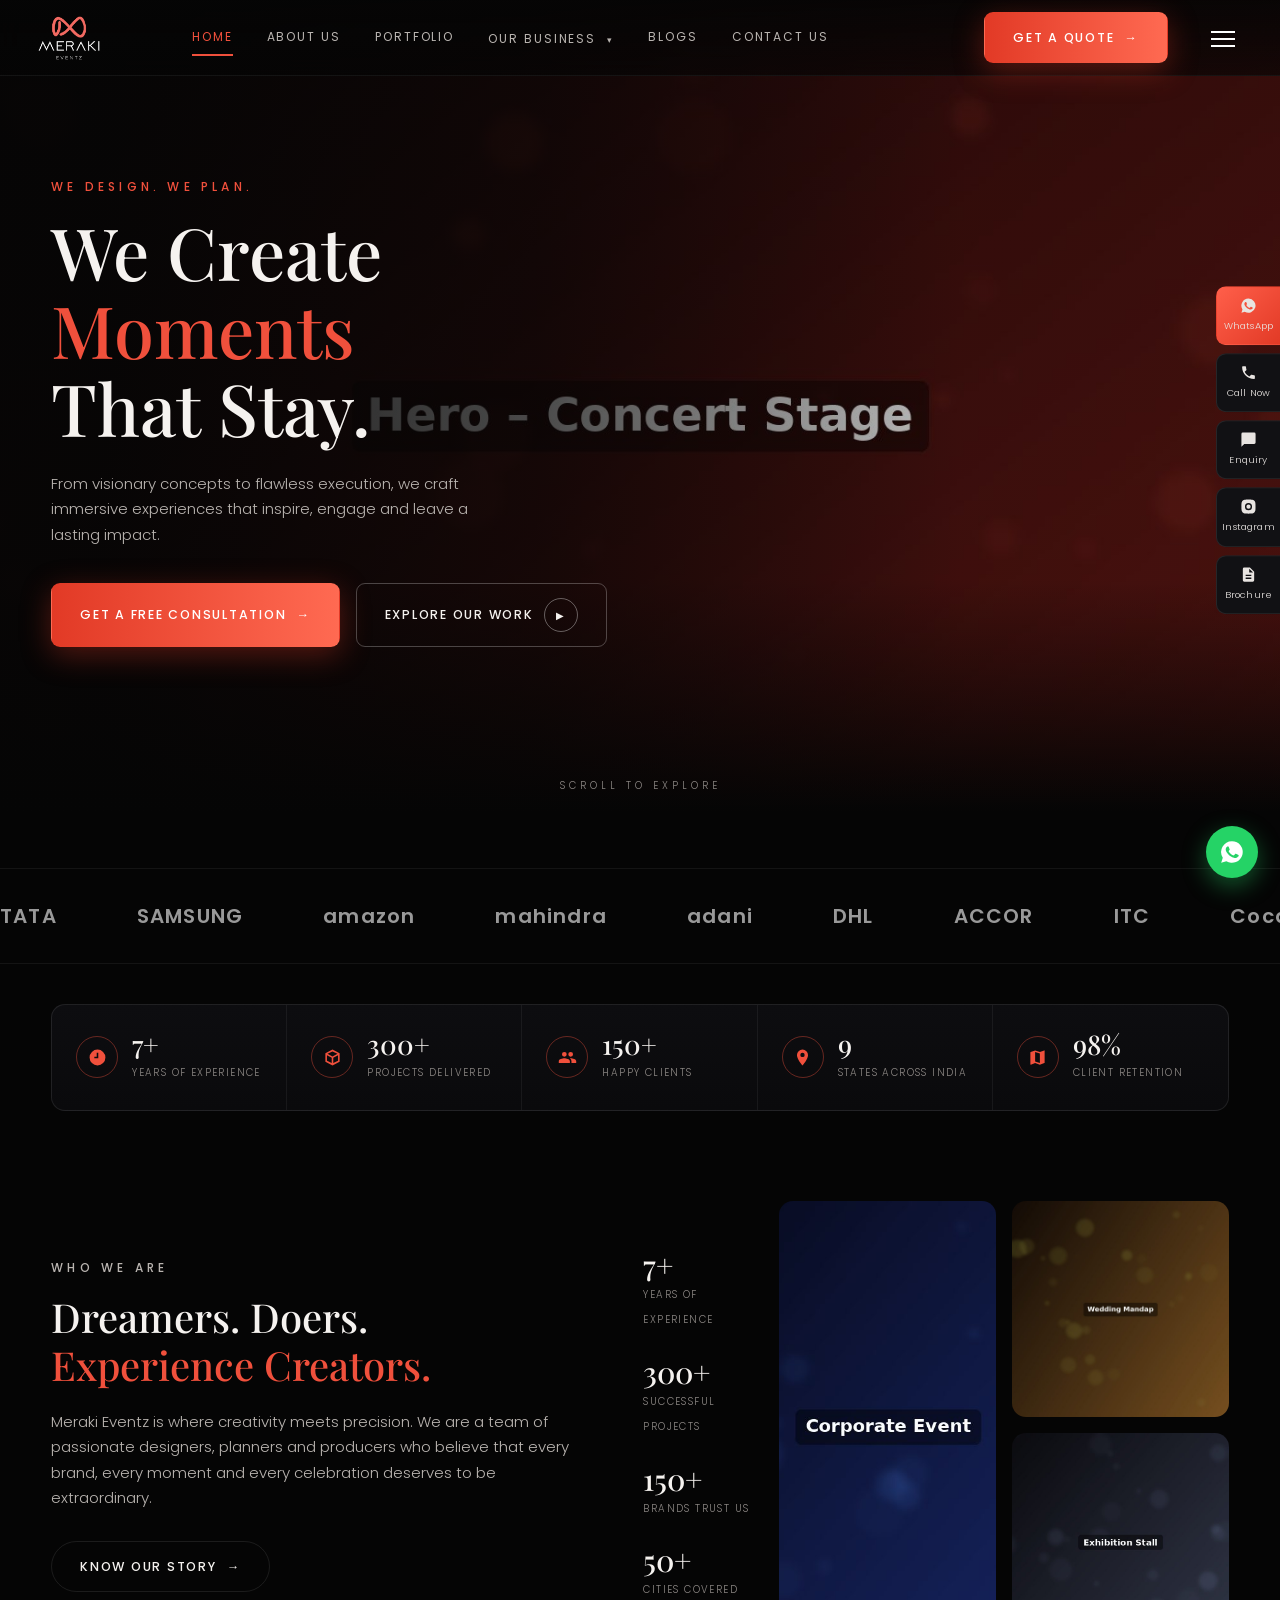
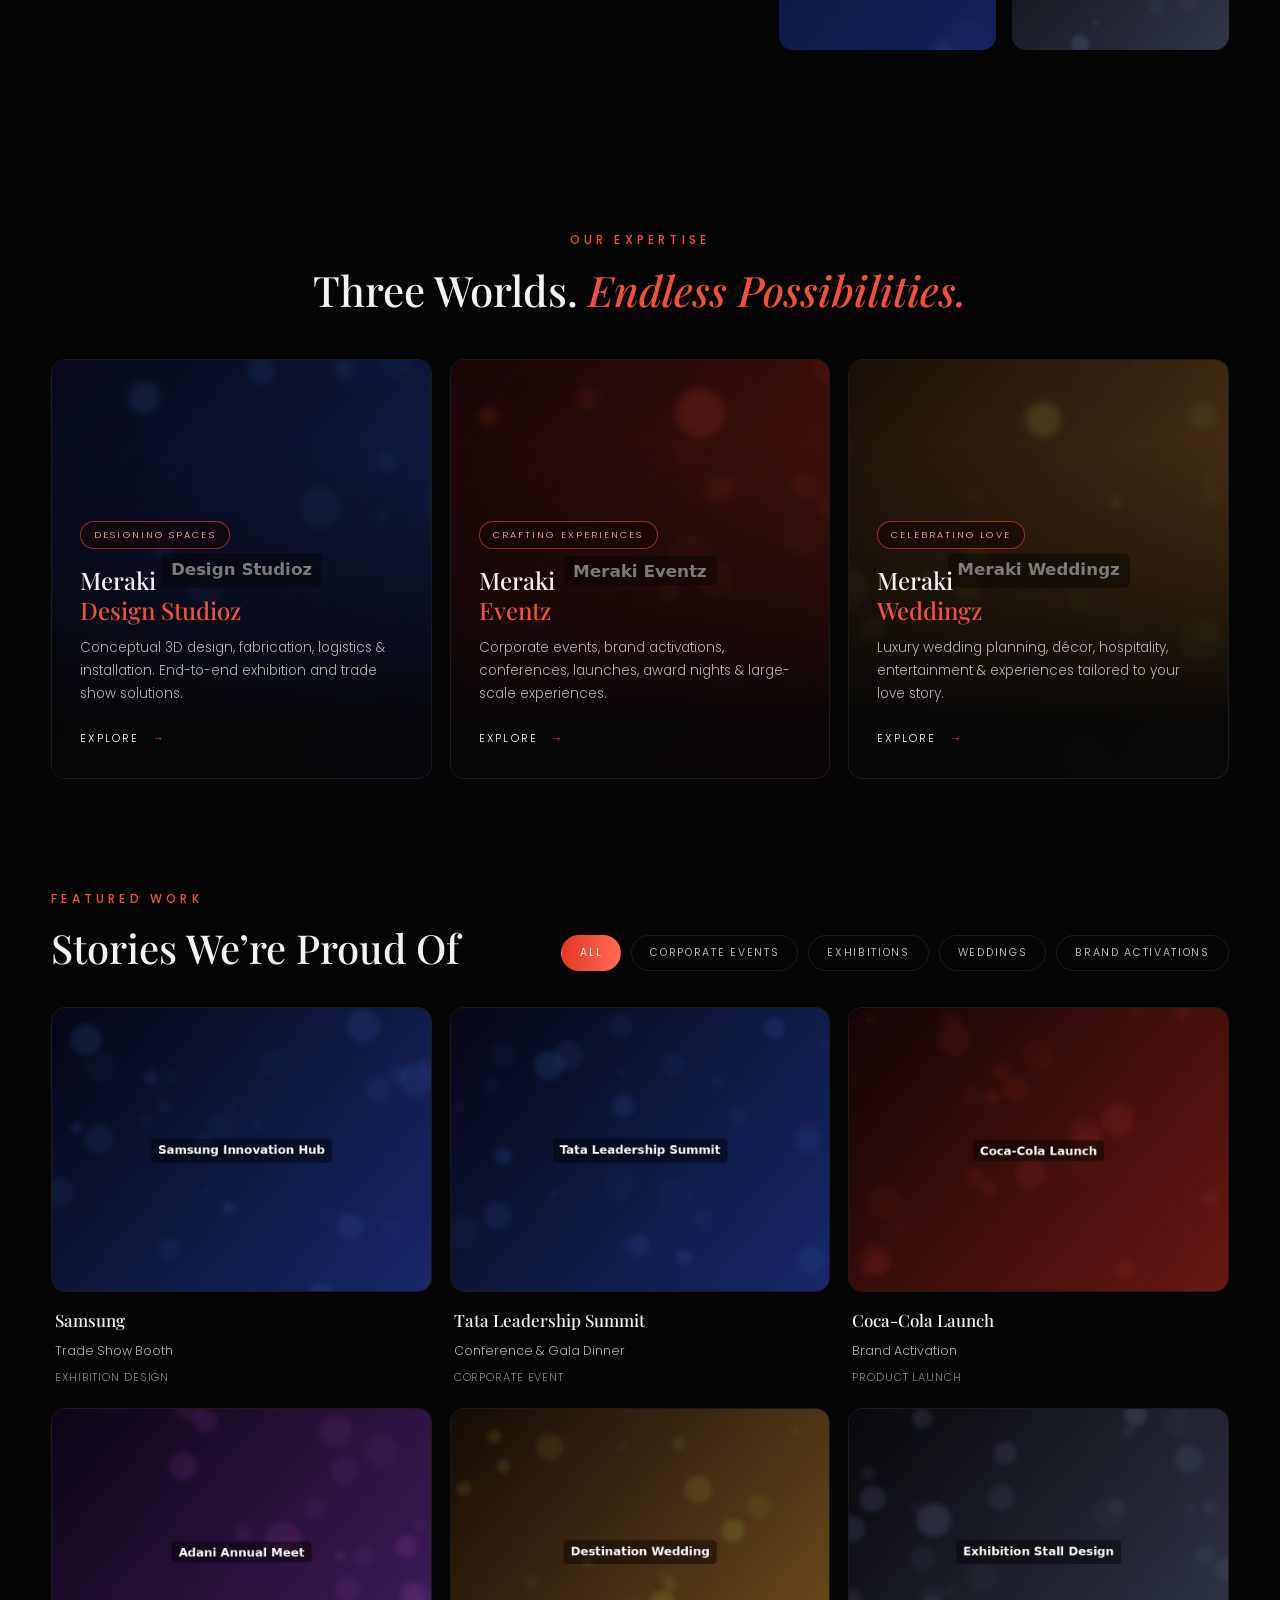
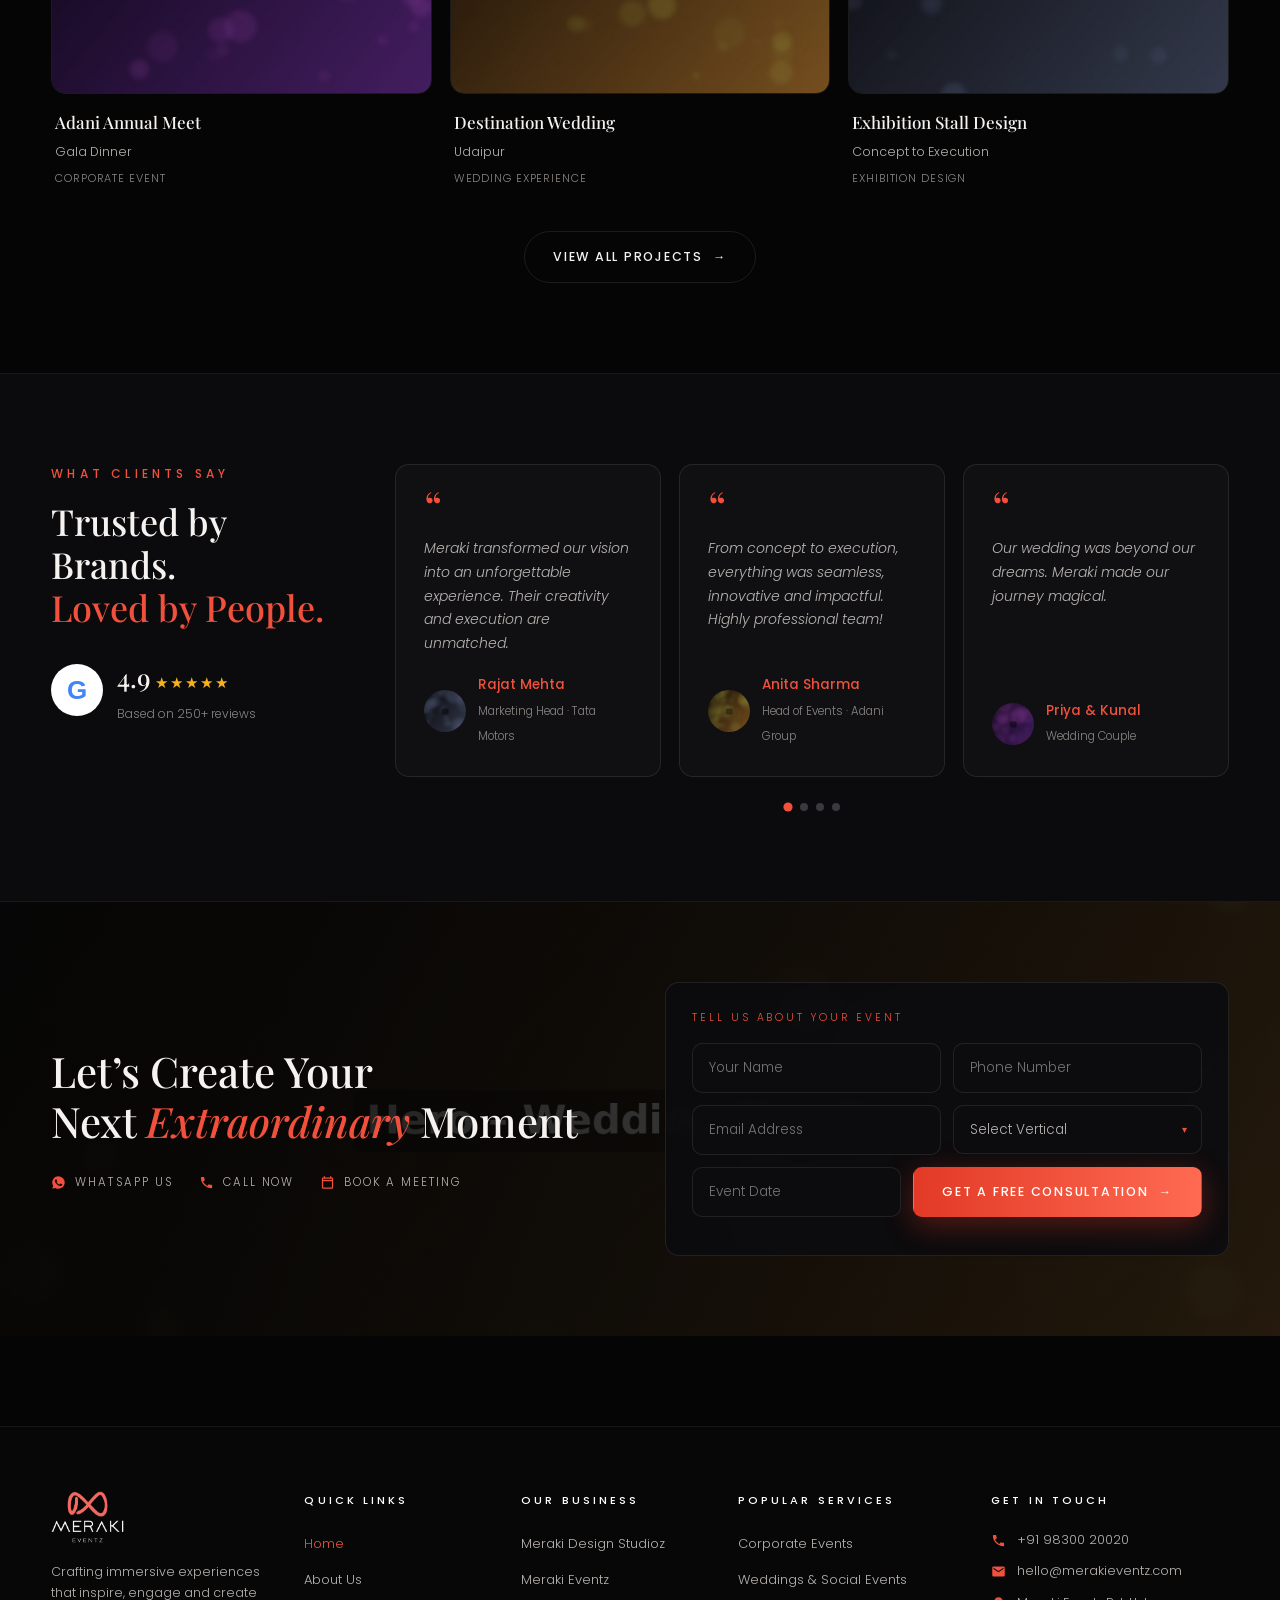
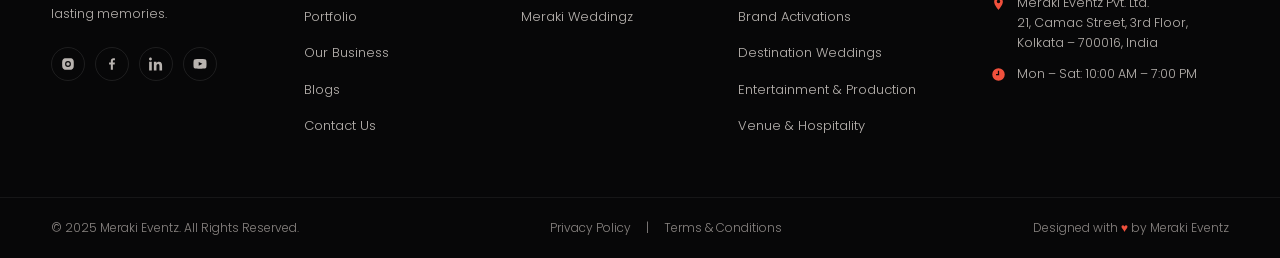
==== index.html @ 94272b89 "first commit" ====
<!DOCTYPE html>
<html lang="en">
<head>
<meta charset="UTF-8">
<meta name="viewport" content="width=device-width, initial-scale=1.0">
<title>Meraki Eventz — We Create Moments That Stay</title>
<meta name="description" content="Meraki Eventz crafts immersive corporate events, exhibitions and luxury weddings across India.">
<link rel="icon" type="image/png" href="assets/logos/meraki-icon.png">
<link rel="preconnect" href="https://fonts.googleapis.com">
<link rel="preconnect" href="https://fonts.gstatic.com" crossorigin>
<link rel="stylesheet" href="css/styles.css">
</head>
<body>
<header class="site-header">
  <div class="nav-inner">
    <a class="brand" href="index.html"><img src="assets/logos/meraki-eventz-dark.png" alt="Meraki Eventz"></a>
    <nav class="nav-links"><a href="index.html" class="active">Home</a><a href="about.html">About Us</a><a href="portfolio.html">Portfolio</a><div class="has-drop">
        <a href="#" class="drop-toggle">Our Business <span class="chev">&#9662;</span></a>
        <div class="dropdown"><a href="meraki-design-studioz.html">Meraki Design Studioz</a><a href="meraki-eventz.html">Meraki Eventz</a><a href="meraki-weddingz.html">Meraki Weddingz</a></div>
      </div><a href="blogs.html">Blogs</a><a href="contact.html">Contact Us</a></nav>
    <a href="#" class="btn btn-primary nav-cta" data-open-quote>Get A Quote <span class="arr">&rarr;</span></a>
    <button class="hamburger" aria-label="Menu"><span></span><span></span><span></span></button>
  </div>
</header>
<aside class="side-rail">
  <a class="wa" href="https://wa.me/919830020020" target="_blank" rel="noopener"><svg viewBox="0 0 24 24"><path d="M12 2A10 10 0 0 0 3.5 17.3L2 22l4.8-1.4A10 10 0 1 0 12 2zm5.5 14.2c-.2.7-1.3 1.3-1.9 1.3-.5.1-1.1.1-1.8-.1a16 16 0 0 1-1.6-.6c-2.9-1.2-4.7-4.1-4.9-4.3-.1-.2-1.1-1.5-1.1-2.9s.7-2 1-2.3c.2-.3.5-.3.7-.3h.5c.2 0 .4-.1.6.4l.8 2c.1.1.1.3 0 .5l-.3.5-.4.5c-.1.1-.3.3-.1.6.2.3.8 1.3 1.7 2.1 1.2 1.1 2.2 1.4 2.5 1.5.3.2.5.1.7-.1l1-1.2c.2-.3.4-.2.7-.1l2 .9c.3.2.5.2.5.4.1 0 .1.6-.1 1.2z"/></svg>WhatsApp</a>
  <a href="tel:+919830020020"><svg viewBox="0 0 24 24"><path d="M6.6 10.8c1.4 2.8 3.8 5.1 6.6 6.6l2.2-2.2c.3-.3.7-.4 1-.2 1.1.4 2.3.6 3.6.6.6 0 1 .4 1 1V20c0 .6-.4 1-1 1C10.6 21 3 13.4 3 4c0-.6.4-1 1-1h3.5c.6 0 1 .4 1 1 0 1.2.2 2.4.6 3.6.1.3 0 .7-.2 1l-2.3 2.2z"/></svg>Call Now</a>
  <a href="#" data-open-quote><svg viewBox="0 0 24 24"><path d="M20 2H4a2 2 0 0 0-2 2v18l4-4h14a2 2 0 0 0 2-2V4a2 2 0 0 0-2-2z"/></svg>Enquiry</a>
  <a href="https://instagram.com" target="_blank" rel="noopener"><svg viewBox="0 0 24 24"><path d="M12 2c2.7 0 3 0 4.1.1 1.1 0 1.8.2 2.4.5.7.2 1.2.6 1.7 1.1.5.5.9 1 1.1 1.7.3.6.5 1.3.5 2.4.1 1.1.1 1.4.1 4.2s0 3-.1 4.1c0 1.1-.2 1.8-.5 2.4a4.9 4.9 0 0 1-2.8 2.8c-.6.3-1.3.5-2.4.5-1.1.1-1.4.1-4.1.1s-3 0-4.1-.1c-1.1 0-1.8-.2-2.4-.5a4.9 4.9 0 0 1-2.8-2.8c-.3-.6-.5-1.3-.5-2.4C2 15 2 14.7 2 12s0-3 .1-4.1c0-1.1.2-1.8.5-2.4.2-.7.6-1.2 1.1-1.7.5-.5 1-.9 1.7-1.1.6-.3 1.3-.5 2.4-.5C8.9 2 9.3 2 12 2zm0 5a5 5 0 1 0 0 10 5 5 0 0 0 0-10zm6.5-.2a1.2 1.2 0 1 1-2.4 0 1.2 1.2 0 0 1 2.4 0zM12 9a3 3 0 1 1 0 6 3 3 0 0 1 0-6z"/></svg>Instagram</a>
  <a href="#" download><svg viewBox="0 0 24 24"><path d="M14 2H6a2 2 0 0 0-2 2v16a2 2 0 0 0 2 2h12a2 2 0 0 0 2-2V8l-6-6zm2 16H8v-2h8v2zm0-4H8v-2h8v2zm-3-5V3.5L18.5 9H13z"/></svg>Brochure</a>
</aside>
<a class="float-wa" href="https://wa.me/919830020020" target="_blank" rel="noopener" aria-label="WhatsApp"><svg viewBox="0 0 24 24"><path d="M12 2A10 10 0 0 0 3.5 17.3L2 22l4.8-1.4A10 10 0 1 0 12 2zm5.5 14.2c-.2.7-1.3 1.3-1.9 1.3-.5.1-1.1.1-1.8-.1a16 16 0 0 1-1.6-.6c-2.9-1.2-4.7-4.1-4.9-4.3-.1-.2-1.1-1.5-1.1-2.9s.7-2 1-2.3c.2-.3.5-.3.7-.3h.5c.2 0 .4-.1.6.4l.8 2c.1.1.1.3 0 .5l-.3.5-.4.5c-.1.1-.3.3-.1.6.2.3.8 1.3 1.7 2.1 1.2 1.1 2.2 1.4 2.5 1.5.3.2.5.1.7-.1l1-1.2c.2-.3.4-.2.7-.1l2 .9c.3.2.5.2.5.4.1 0 .1.6-.1 1.2z"/></svg></a>
<button class="to-top" aria-label="Back to top">&uarr;</button>

<section class="hero-full">
  <div class="bg"><img src="assets/images/hero-home.jpg" alt="Concert stage with Meraki mark"></div>
  <div class="container">
    <div style="max-width:560px" class="reveal">
      <p class="eyebrow">We Design. We Plan.</p>
      <h1 style="font-family:var(--serif);font-weight:500;font-size:clamp(40px,6vw,72px);line-height:1.08;margin-bottom:24px">
        We Create<br><span class="accent">Moments</span><br>That Stay.</h1>
      <p class="lede" style="color:var(--text-dim);max-width:430px;margin-bottom:36px">From visionary concepts to flawless execution, we craft immersive experiences that inspire, engage and leave a lasting impact.</p>
      <div class="hero-actions">
        <a href="#" class="btn btn-primary" data-open-quote>Get A Free Consultation <span class="arr">&rarr;</span></a>
        <a href="portfolio.html" class="btn btn-ghost">Explore Our Work <span class="play-btn">&#9654;</span></a>
      </div>
    </div>
  </div>
  <span class="scroll-note">Scroll To Explore</span>
</section>
<section class="section" style="padding:40px 0">
  <div class="brands">
    <div class="brands-track"><span class="brand-item">TATA</span><span class="brand-item">SAMSUNG</span><span class="brand-item">amazon</span><span class="brand-item">mahindra</span><span class="brand-item">adani</span><span class="brand-item">DHL</span><span class="brand-item">ACCOR</span><span class="brand-item">ITC</span><span class="brand-item">Coca-Cola</span><span class="brand-item">TATA</span><span class="brand-item">SAMSUNG</span><span class="brand-item">amazon</span><span class="brand-item">mahindra</span><span class="brand-item">adani</span><span class="brand-item">DHL</span><span class="brand-item">ACCOR</span><span class="brand-item">ITC</span><span class="brand-item">Coca-Cola</span></div>
  </div>
</section>
<div class="container stats-wrap flat"><div class="stats-bar reveal"><div class="stat"><div class="ic"><svg viewBox="0 0 24 24"><path d="M12 2a10 10 0 1 0 0 20 10 10 0 0 0 0-20zm1 11h-5v-2h3V6h2v7z"/></svg></div>
      <div><b><span data-count="7" data-suffix="+">0+</span></b><small>Years of Experience</small></div></div><div class="stat"><div class="ic"><svg viewBox="0 0 24 24"><path d="M21 6.5 12 2 3 6.5v11L12 22l9-4.5v-11zM12 4.3l6.3 3.1L12 10.6 5.7 7.4 12 4.3zM5 9.2l6 3v6.9l-6-3V9.2zm8 9.9v-6.9l6-3v6.9l-6 3z"/></svg></div>
      <div><b><span data-count="300" data-suffix="+">0+</span></b><small>Projects Delivered</small></div></div><div class="stat"><div class="ic"><svg viewBox="0 0 24 24"><path d="M16 11a3 3 0 1 0-3-3 3 3 0 0 0 3 3zm-8 0a3 3 0 1 0-3-3 3 3 0 0 0 3 3zm0 2c-2.3 0-7 1.2-7 3.5V19h14v-2.5C15 14.2 10.3 13 8 13zm8 0c-.3 0-.6 0-1 .1a4.2 4.2 0 0 1 2 3.4V19h6v-2.5c0-2.3-4.7-3.5-7-3.5z"/></svg></div>
      <div><b><span data-count="150" data-suffix="+">0+</span></b><small>Happy Clients</small></div></div><div class="stat"><div class="ic"><svg viewBox="0 0 24 24"><path d="M12 2a7 7 0 0 0-7 7c0 5.2 7 13 7 13s7-7.8 7-13a7 7 0 0 0-7-7zm0 9.5A2.5 2.5 0 1 1 12 6a2.5 2.5 0 0 1 0 5.5z"/></svg></div>
      <div><b><span data-count="9" data-suffix="">0</span></b><small>States Across India</small></div></div><div class="stat"><div class="ic"><svg viewBox="0 0 24 24"><path d="M20.5 3 15 5 9 3 3.4 4.9c-.2.1-.4.3-.4.6v15c0 .3.3.6.6.5L9 19l6 2 5.6-1.9c.2-.1.4-.3.4-.6v-15c0-.3-.3-.6-.5-.5zM15 19l-6-2.1V5l6 2.1V19z"/></svg></div>
      <div><b><span data-count="98" data-suffix="%">0%</span></b><small>Client Retention</small></div></div></div></div>
<section class="section">
  <div class="container split">
    <div class="reveal">
      <p class="eyebrow">Who We Are</p>
      <h2>Dreamers. Doers.<br><span class="accent">Experience Creators.</span></h2>
      <p>Meraki Eventz is where creativity meets precision. We are a team of passionate designers, planners and producers who believe that every brand, every moment and every celebration deserves to be extraordinary.</p>
      <a href="about.html" class="btn btn-line" style="margin-top:16px">Know Our Story <span class="arr">&rarr;</span></a>
    </div>
    <div class="reveal" style="display:grid;grid-template-columns:auto 1fr;gap:30px;align-items:center">
      <div class="mini-stats">
        <div><b>7+</b><small>Years of<br>Experience</small></div>
        <div><b>300+</b><small>Successful<br>Projects</small></div>
        <div><b>150+</b><small>Brands Trust Us</small></div>
        <div><b>50+</b><small>Cities Covered</small></div>
      </div>
      <div class="collage" style="grid-template-rows:1fr 1fr">
        <img src="assets/images/about-1.jpg" alt="Corporate event" class="tall">
        <img src="assets/images/about-2.jpg" alt="Wedding mandap">
        <img src="assets/images/about-3.jpg" alt="Exhibition stall">
      </div>
    </div>
  </div>
</section>

<section class="section">
  <div class="container center reveal">
    <p class="eyebrow">Our Expertise</p>
    <h2 class="h-serif" style="font-size:clamp(28px,3.4vw,42px)">Three Worlds. <em class="accent-i">Endless Possibilities.</em></h2>
  </div>
  <div class="container cards-grid cards-3" style="margin-top:44px">
    <a class="world-card reveal" href="meraki-design-studioz.html">
      <img src="assets/images/world-design.jpg" alt="Meraki Design Studioz">
      <div class="inner"><span class="tag">Designing Spaces</span>
        <h3>Meraki <span>Design Studioz</span></h3>
        <p>Conceptual 3D design, fabrication, logistics &amp; installation. End-to-end exhibition and trade show solutions.</p>
        <span class="explore">Explore <span class="arr">&rarr;</span></span></div>
    </a>
    <a class="world-card reveal" href="meraki-eventz.html">
      <img src="assets/images/world-eventz.jpg" alt="Meraki Eventz">
      <div class="inner"><span class="tag">Crafting Experiences</span>
        <h3>Meraki <span>Eventz</span></h3>
        <p>Corporate events, brand activations, conferences, launches, award nights &amp; large-scale experiences.</p>
        <span class="explore">Explore <span class="arr">&rarr;</span></span></div>
    </a>
    <a class="world-card reveal" href="meraki-weddingz.html">
      <img src="assets/images/world-weddingz.jpg" alt="Meraki Weddingz">
      <div class="inner"><span class="tag">Celebrating Love</span>
        <h3>Meraki <span>Weddingz</span></h3>
        <p>Luxury wedding planning, d&eacute;cor, hospitality, entertainment &amp; experiences tailored to your love story.</p>
        <span class="explore">Explore <span class="arr">&rarr;</span></span></div>
    </a>
  </div>
</section>

<section class="section" style="padding-top:20px">
  <div class="container reveal" style="display:flex;align-items:flex-end;justify-content:space-between;gap:24px;flex-wrap:wrap">
    <div><p class="eyebrow">Featured Work</p>
      <h2 class="h-serif section-head" style="font-size:clamp(28px,3.2vw,40px)">Stories We&rsquo;re Proud Of</h2></div>
    <div style="display:flex;gap:10px;align-items:center;flex-wrap:wrap" data-filter-group="#homeWork">
      <button class="filter-btn active" data-filter="all">All</button>
      <button class="filter-btn" data-filter="corporate">Corporate Events</button>
      <button class="filter-btn" data-filter="exhibitions">Exhibitions</button>
      <button class="filter-btn" data-filter="weddings">Weddings</button>
      <button class="filter-btn" data-filter="brand">Brand Activations</button>
    </div>
  </div>
  <div class="container" id="homeWork" style="margin-top:36px">
    <div class="cards-grid cards-3 reveal"><article class="project-card work-card" data-cat="all exhibitions">
      <div class="thumb"><img src="assets/images/project-samsung.jpg" alt="Samsung" loading="lazy"></div>
      <div class="body"><h3>Samsung</h3><p>Trade Show Booth</p><div class="cat">Exhibition Design</div></div>
    </article><article class="project-card work-card" data-cat="all corporate">
      <div class="thumb"><img src="assets/images/project-tata.jpg" alt="Tata Leadership Summit" loading="lazy"></div>
      <div class="body"><h3>Tata Leadership Summit</h3><p>Conference &amp; Gala Dinner</p><div class="cat">Corporate Event</div></div>
    </article><article class="project-card work-card" data-cat="all brand">
      <div class="thumb"><img src="assets/images/project-cocacola.jpg" alt="Coca-Cola Launch" loading="lazy"></div>
      <div class="body"><h3>Coca-Cola Launch</h3><p>Brand Activation</p><div class="cat">Product Launch</div></div>
    </article><article class="project-card work-card" data-cat="all corporate">
      <div class="thumb"><img src="assets/images/project-adani-meet.jpg" alt="Adani Annual Meet" loading="lazy"></div>
      <div class="body"><h3>Adani Annual Meet</h3><p>Gala Dinner</p><div class="cat">Corporate Event</div></div>
    </article><article class="project-card work-card" data-cat="all weddings">
      <div class="thumb"><img src="assets/images/project-destination-wedding.jpg" alt="Destination Wedding" loading="lazy"></div>
      <div class="body"><h3>Destination Wedding</h3><p>Udaipur</p><div class="cat">Wedding Experience</div></div>
    </article><article class="project-card work-card" data-cat="all exhibitions">
      <div class="thumb"><img src="assets/images/project-exhibition.jpg" alt="Exhibition Stall Design" loading="lazy"></div>
      <div class="body"><h3>Exhibition Stall Design</h3><p>Concept to Execution</p><div class="cat">Exhibition Design</div></div>
    </article></div>
  </div>
  <div class="container center" style="margin-top:40px">
    <a href="portfolio.html" class="btn btn-line">View All Projects <span class="arr">&rarr;</span></a>
  </div>
</section>

<section class="section" style="background:var(--bg-soft);border-block:1px solid var(--line-soft)">
  <div class="container" style="display:grid;grid-template-columns:300px 1fr;gap:44px;align-items:start" id="testiGrid">
    <div class="reveal">
      <p class="eyebrow">What Clients Say</p>
      <h2 class="h-serif" style="font-size:clamp(26px,3vw,36px);line-height:1.2">Trusted by Brands.<br><span class="accent">Loved by People.</span></h2>
      <div class="g-rating"><div class="g">G</div><div><b>4.9</b> <span class="stars">&#9733;&#9733;&#9733;&#9733;&#9733;</span><br><small style="color:var(--text-faint);font-size:12px">Based on 250+ reviews</small></div></div>
    </div>
    <div>
      <div class="testi-grid"><div class="testi reveal"><span class="qmark">&ldquo;</span>
      <p>Meraki transformed our vision into an unforgettable experience. Their creativity and execution are unmatched.</p>
      <div class="person"><img src="assets/images/avatar-1.jpg" alt="Rajat Mehta"><div><b>Rajat Mehta</b><small>Marketing Head &middot; Tata Motors</small></div></div>
    </div><div class="testi reveal"><span class="qmark">&ldquo;</span>
      <p>From concept to execution, everything was seamless, innovative and impactful. Highly professional team!</p>
      <div class="person"><img src="assets/images/avatar-2.jpg" alt="Anita Sharma"><div><b>Anita Sharma</b><small>Head of Events &middot; Adani Group</small></div></div>
    </div><div class="testi reveal"><span class="qmark">&ldquo;</span>
      <p>Our wedding was beyond our dreams. Meraki made our journey magical.</p>
      <div class="person"><img src="assets/images/avatar-3.jpg" alt="Priya &amp; Kunal"><div><b>Priya &amp; Kunal</b><small>Wedding Couple</small></div></div>
    </div></div>
      <div class="dots"><span class="active"></span><span></span><span></span><span></span></div>
    </div>
  </div>
</section>
<style>@media(max-width:900px){#testiGrid{grid-template-columns:1fr!important}}</style>

<section class="cta-panel">
  <div class="container grid">
    <div class="reveal">
      <h2>Let&rsquo;s Create Your<br>Next <em class="accent-i">Extraordinary</em> Moment</h2>
      <div class="cta-strip" style="justify-content:flex-start;margin-top:8px">
        <a href="https://wa.me/919830020020"><svg viewBox="0 0 24 24"><path d="M12 2A10 10 0 0 0 3.5 17.3L2 22l4.8-1.4A10 10 0 1 0 12 2zm5.5 14.2c-.2.7-1.3 1.3-1.9 1.3-.5.1-1.1.1-1.8-.1a16 16 0 0 1-1.6-.6c-2.9-1.2-4.7-4.1-4.9-4.3-.1-.2-1.1-1.5-1.1-2.9s.7-2 1-2.3c.2-.3.5-.3.7-.3h.5c.2 0 .4-.1.6.4l.8 2c.1.1.1.3 0 .5l-.3.5-.4.5c-.1.1-.3.3-.1.6.2.3.8 1.3 1.7 2.1 1.2 1.1 2.2 1.4 2.5 1.5.3.2.5.1.7-.1l1-1.2c.2-.3.4-.2.7-.1l2 .9c.3.2.5.2.5.4.1 0 .1.6-.1 1.2z"/></svg> WhatsApp Us</a>
        <a href="tel:+919830020020"><svg viewBox="0 0 24 24"><path d="M6.6 10.8c1.4 2.8 3.8 5.1 6.6 6.6l2.2-2.2c.3-.3.7-.4 1-.2 1.1.4 2.3.6 3.6.6.6 0 1 .4 1 1V20c0 .6-.4 1-1 1C10.6 21 3 13.4 3 4c0-.6.4-1 1-1h3.5c.6 0 1 .4 1 1 0 1.2.2 2.4.6 3.6.1.3 0 .7-.2 1l-2.3 2.2z"/></svg> Call Now</a>
        <a href="contact.html"><svg viewBox="0 0 24 24"><path d="M19 4h-1V2h-2v2H8V2H6v2H5a2 2 0 0 0-2 2v14a2 2 0 0 0 2 2h14a2 2 0 0 0 2-2V6a2 2 0 0 0-2-2zm0 16H5V10h14v10zM5 8V6h14v2H5z"/></svg> Book A Meeting</a>
      </div>
    </div>
    <form class="mini-form reveal" data-demo>
      <p class="label">Tell Us About Your Event</p>
      <div class="row">
        <div class="field no-ic"><input type="text" placeholder="Your Name" required></div>
        <div class="field no-ic"><input type="tel" placeholder="Phone Number" required></div>
      </div>
      <div class="row">
        <div class="field no-ic"><input type="email" placeholder="Email Address" required></div>
        <div class="field no-ic"><select><option value="" selected disabled>Select Vertical</option><option>Meraki Design Studioz</option><option>Meraki Eventz</option><option>Meraki Weddingz</option></select><span class="chev">&#9662;</span></div>
      </div>
      <div class="row">
        <div class="field no-ic"><input type="text" placeholder="Event Date" onfocus="this.type='date'"></div>
        <button type="submit" class="btn btn-primary" style="justify-content:center;width:100%">Get A Free Consultation <span class="arr">&rarr;</span></button>
      </div>
    </form>
  </div>
</section><footer>
  <div class="container">
    <div class="footer-grid">
      <div class="f-brand">
        <img src="assets/logos/meraki-eventz-dark.png" alt="Meraki Eventz">
        <p>Crafting immersive experiences that inspire, engage and create lasting memories.</p>
        <div class="socials">
          <a href="#" aria-label="Instagram"><svg viewBox="0 0 24 24"><path d="M12 2c2.7 0 3 0 4.1.1 1.1 0 1.8.2 2.4.5.7.2 1.2.6 1.7 1.1.5.5.9 1 1.1 1.7.3.6.5 1.3.5 2.4.1 1.1.1 1.4.1 4.2s0 3-.1 4.1c0 1.1-.2 1.8-.5 2.4a4.9 4.9 0 0 1-2.8 2.8c-.6.3-1.3.5-2.4.5-1.1.1-1.4.1-4.1.1s-3 0-4.1-.1c-1.1 0-1.8-.2-2.4-.5a4.9 4.9 0 0 1-2.8-2.8c-.3-.6-.5-1.3-.5-2.4C2 15 2 14.7 2 12s0-3 .1-4.1c0-1.1.2-1.8.5-2.4.2-.7.6-1.2 1.1-1.7.5-.5 1-.9 1.7-1.1.6-.3 1.3-.5 2.4-.5C8.9 2 9.3 2 12 2zm0 5a5 5 0 1 0 0 10 5 5 0 0 0 0-10zm6.5-.2a1.2 1.2 0 1 1-2.4 0 1.2 1.2 0 0 1 2.4 0zM12 9a3 3 0 1 1 0 6 3 3 0 0 1 0-6z"/></svg></a>
          <a href="#" aria-label="Facebook"><svg viewBox="0 0 24 24"><path d="M13.5 22v-9h3l.5-3.5h-3.5V7.2c0-1 .3-1.7 1.8-1.7H17V2.1C16.7 2.1 15.6 2 14.4 2 11.8 2 10 3.6 10 6.6v2.9H7V13h3v9h3.5z"/></svg></a>
          <a href="#" aria-label="LinkedIn"><svg viewBox="0 0 24 24"><path d="M4.98 3.5C4.98 4.88 3.87 6 2.5 6S0 4.88 0 3.5 1.12 1 2.5 1s2.48 1.12 2.48 2.5zM.24 8.31h4.52V23H.24V8.31zM8.34 8.31h4.33v2h.06c.6-1.14 2.08-2.34 4.28-2.34 4.57 0 5.42 3.01 5.42 6.92V23h-4.52v-7.13c0-1.7-.03-3.89-2.37-3.89-2.37 0-2.73 1.85-2.73 3.76V23H8.34V8.31z"/></svg></a>
          <a href="#" aria-label="YouTube"><svg viewBox="0 0 24 24"><path d="M23 7.2s-.2-1.6-.9-2.3c-.9-.9-1.9-.9-2.4-1C16.4 3.6 12 3.6 12 3.6s-4.4 0-7.7.3c-.5.1-1.5.1-2.4 1-.7.7-.9 2.3-.9 2.3S.8 9.1.8 11v1.8c0 1.9.2 3.8.2 3.8s.2 1.6.9 2.3c.9.9 2 .9 2.5 1 1.9.2 7.6.3 7.6.3s4.4 0 7.7-.3c.5-.1 1.5-.1 2.4-1 .7-.7.9-2.3.9-2.3s.2-1.9.2-3.8V11c0-1.9-.2-3.8-.2-3.8zM9.8 15V8.4l6.3 3.3L9.8 15z"/></svg></a>
        </div>
      </div>
      <div><h5>Quick Links</h5><ul><li><a href="index.html" class="active-f">Home</a></li><li><a href="about.html">About Us</a></li><li><a href="portfolio.html">Portfolio</a></li><li><a href="#">Our Business</a></li><li><a href="blogs.html">Blogs</a></li><li><a href="contact.html">Contact Us</a></li></ul></div>
      <div><h5>Our Business</h5><ul><li><a href="meraki-design-studioz.html">Meraki Design Studioz</a></li><li><a href="meraki-eventz.html">Meraki Eventz</a></li><li><a href="meraki-weddingz.html">Meraki Weddingz</a></li></ul></div>
      <div><h5>Popular Services</h5><ul><li><a href='portfolio.html'>Corporate Events</a></li><li><a href='portfolio.html'>Weddings &amp; Social Events</a></li><li><a href='portfolio.html'>Brand Activations</a></li><li><a href='portfolio.html'>Destination Weddings</a></li><li><a href='portfolio.html'>Entertainment &amp; Production</a></li><li><a href='portfolio.html'>Venue &amp; Hospitality</a></li></ul></div>
      <div>
        <h5>Get In Touch</h5>
        <ul class="f-contact">
          <li><svg viewBox="0 0 24 24"><path d="M6.6 10.8c1.4 2.8 3.8 5.1 6.6 6.6l2.2-2.2c.3-.3.7-.4 1-.2 1.1.4 2.3.6 3.6.6.6 0 1 .4 1 1V20c0 .6-.4 1-1 1C10.6 21 3 13.4 3 4c0-.6.4-1 1-1h3.5c.6 0 1 .4 1 1 0 1.2.2 2.4.6 3.6.1.3 0 .7-.2 1l-2.3 2.2z"/></svg><a href="tel:+919830020020">+91 98300 20020</a></li>
          <li><svg viewBox="0 0 24 24"><path d="M20 4H4a2 2 0 0 0-2 2v12a2 2 0 0 0 2 2h16a2 2 0 0 0 2-2V6a2 2 0 0 0-2-2zm0 4-8 5-8-5V6l8 5 8-5v2z"/></svg><a href="mailto:hello@merakieventz.com">hello@merakieventz.com</a></li>
          <li><svg viewBox="0 0 24 24"><path d="M12 2a7 7 0 0 0-7 7c0 5.2 7 13 7 13s7-7.8 7-13a7 7 0 0 0-7-7zm0 9.5A2.5 2.5 0 1 1 12 6a2.5 2.5 0 0 1 0 5.5z"/></svg>Meraki Eventz Pvt. Ltd.<br>21, Camac Street, 3rd Floor,<br>Kolkata &ndash; 700016, India</li>
          <li><svg viewBox="0 0 24 24"><path d="M12 2a10 10 0 1 0 0 20 10 10 0 0 0 0-20zm1 11h-5v-2h3V6h2v7z"/></svg>Mon &ndash; Sat: 10:00 AM &ndash; 7:00 PM</li>
        </ul>
      </div>
    </div>
  </div>
  <div class="footer-bottom">
    <div class="container" style="display:flex;justify-content:space-between;flex-wrap:wrap;gap:14px;align-items:center">
      <span>&copy; 2025 Meraki Eventz. All Rights Reserved.</span>
      <span class="mid"><a href="#">Privacy Policy</a> | <a href="#">Terms &amp; Conditions</a></span>
      <span>Designed with <span class="heart">&hearts;</span> by Meraki Eventz</span>
    </div>
  </div>
</footer>
<!-- Quote Modal -->
<div class="modal-overlay" id="quoteModal" role="dialog" aria-modal="true" aria-label="Get a quote">
  <div class="modal">
    <button class="modal-close" aria-label="Close">&times;</button>
    <div class="modal-side">
      <div class="m-ic"><svg viewBox="0 0 24 24"><path d="M14 2H6a2 2 0 0 0-2 2v16a2 2 0 0 0 2 2h12a2 2 0 0 0 2-2V8l-6-6zm2 16H8v-2h8v2zm0-4H8v-2h8v2zm-3-5V3.5L18.5 9H13z"/></svg></div>
      <h2 class="h-serif">Get Your <span class="accent">Personalized</span> Quote</h2>
      <div class="rule"></div>
      <p>Tell us about your event and we&rsquo;ll create a tailored proposal just for you.</p>
      <div class="m-point"><div class="ic"><svg viewBox="0 0 24 24"><path d="M16 11a3 3 0 1 0-3-3 3 3 0 0 0 3 3zm-8 0a3 3 0 1 0-3-3 3 3 0 0 0 3 3zm0 2c-2.3 0-7 1.2-7 3.5V19h14v-2.5C15 14.2 10.3 13 8 13zm8 0c-.3 0-.6 0-1 .1a4.2 4.2 0 0 1 2 3.4V19h6v-2.5c0-2.3-4.7-3.5-7-3.5z"/></svg></div><div><b>Customized Solutions</b><p>Plans crafted to match your vision and goals.</p></div></div>
      <div class="m-point"><div class="ic"><svg viewBox="0 0 24 24"><path d="M7 4h10v2h-3.4c.5.6.8 1.2 1 2H17v2h-2.3A5 5 0 0 1 10 14h-.6l6.1 6h-2.9L6.5 14H9a3 3 0 0 0 2.8-2H7v-2h4.7A3 3 0 0 0 9 8H7V6h2a3 3 0 0 1 2.6-1H7V4z"/></svg></div><div><b>Transparent Pricing</b><p>Clear, detailed quotes with no hidden costs.</p></div></div>
      <div class="m-point"><div class="ic"><svg viewBox="0 0 24 24"><path d="M12 1 3 5v6c0 5.5 3.8 10.7 9 12 5.2-1.3 9-6.5 9-12V5l-9-4zm-2 16-4-4 1.4-1.4L10 14.2l6.6-6.6L18 9l-8 8z"/></svg></div><div><b>Quick Response</b><p>Our team will get back to you within 24 hours.</p></div></div>
    </div>
    <form class="modal-form" data-demo>
      <div class="form-grid">
        <div class="field"><span class="f-ic"><svg viewBox="0 0 24 24"><path d="M12 12a5 5 0 1 0-5-5 5 5 0 0 0 5 5zm0 2c-3.3 0-10 1.7-10 5v3h20v-3c0-3.3-6.7-5-10-5z"/></svg></span><input type="text" placeholder="Full Name*" required></div>
        <div class="field"><span class="f-ic"><svg viewBox="0 0 24 24"><path d="M20 4H4a2 2 0 0 0-2 2v12a2 2 0 0 0 2 2h16a2 2 0 0 0 2-2V6a2 2 0 0 0-2-2zm0 4-8 5-8-5V6l8 5 8-5v2z"/></svg></span><input type="email" placeholder="Email Address*" required></div>
        <div class="field"><span class="f-ic"><svg viewBox="0 0 24 24"><path d="M6.6 10.8c1.4 2.8 3.8 5.1 6.6 6.6l2.2-2.2c.3-.3.7-.4 1-.2 1.1.4 2.3.6 3.6.6.6 0 1 .4 1 1V20c0 .6-.4 1-1 1C10.6 21 3 13.4 3 4c0-.6.4-1 1-1h3.5c.6 0 1 .4 1 1 0 1.2.2 2.4.6 3.6.1.3 0 .7-.2 1l-2.3 2.2z"/></svg></span><input type="tel" placeholder="Phone Number*" required></div>
        <div class="field"><span class="f-ic"><svg viewBox="0 0 24 24"><path d="M12 1 9.5 3.5 6 3l-.6 3.4L2 8l1.5 3.2L2 14.4l3.4 1.6L6 19.4l3.5-.5L12 21.5l2.5-2.6 3.5.5.6-3.4 3.4-1.6-1.5-3.2L22 8l-3.4-1.6L18 3l-3.5.5L12 1zm-1.8 13.8-3-3 1.4-1.4 1.6 1.6 4.2-4.2 1.4 1.4-5.6 5.6z"/></svg></span>
          <select required><option value="" selected disabled>Event Type*</option><option>Corporate Event</option><option>Wedding</option><option>Exhibition / Stall</option><option>Brand Activation</option><option>Social Event</option><option>Other</option></select>
          <span class="chev">&#9662;</span></div>
        <div class="field full"><span class="f-ic"><svg viewBox="0 0 24 24"><path d="M19 4h-1V2h-2v2H8V2H6v2H5a2 2 0 0 0-2 2v14a2 2 0 0 0 2 2h14a2 2 0 0 0 2-2V6a2 2 0 0 0-2-2zm0 16H5V10h14v10zM5 8V6h14v2H5z"/></svg></span><input type="text" placeholder="Event Name / Occasion*" required></div>
        <div class="field"><span class="f-ic"><svg viewBox="0 0 24 24"><path d="M19 4h-1V2h-2v2H8V2H6v2H5a2 2 0 0 0-2 2v14a2 2 0 0 0 2 2h14a2 2 0 0 0 2-2V6a2 2 0 0 0-2-2zm0 16H5V10h14v10zM5 8V6h14v2H5z"/></svg></span><input type="text" placeholder="Event Date*" onfocus="this.type='date'" required></div>
        <div class="field"><span class="f-ic"><svg viewBox="0 0 24 24"><path d="M12 2a7 7 0 0 0-7 7c0 5.2 7 13 7 13s7-7.8 7-13a7 7 0 0 0-7-7zm0 9.5A2.5 2.5 0 1 1 12 6a2.5 2.5 0 0 1 0 5.5z"/></svg></span><input type="text" placeholder="Event Location*" required></div>
        <div class="field"><span class="f-ic"><svg viewBox="0 0 24 24"><path d="M16 11a3 3 0 1 0-3-3 3 3 0 0 0 3 3zm-8 0a3 3 0 1 0-3-3 3 3 0 0 0 3 3zm0 2c-2.3 0-7 1.2-7 3.5V19h14v-2.5C15 14.2 10.3 13 8 13zm8 0c-.3 0-.6 0-1 .1a4.2 4.2 0 0 1 2 3.4V19h6v-2.5c0-2.3-4.7-3.5-7-3.5z"/></svg></span><input type="number" min="1" placeholder="Estimated Guest Count"></div>
        <div class="field"><span class="f-ic"><svg viewBox="0 0 24 24"><path d="M7 4h10v2h-3.4c.5.6.8 1.2 1 2H17v2h-2.3A5 5 0 0 1 10 14h-.6l6.1 6h-2.9L6.5 14H9a3 3 0 0 0 2.8-2H7v-2h4.7A3 3 0 0 0 9 8H7V6h2a3 3 0 0 1 2.6-1H7V4z"/></svg></span>
          <select><option value="" selected disabled>Budget Range*</option><option>Under &#8377;5 Lakh</option><option>&#8377;5 &ndash; 15 Lakh</option><option>&#8377;15 &ndash; 50 Lakh</option><option>&#8377;50 Lakh+</option></select>
          <span class="chev">&#9662;</span></div>
        <div class="field full"><span class="f-ic"><svg viewBox="0 0 24 24"><path d="M20 2H4a2 2 0 0 0-2 2v18l4-4h14a2 2 0 0 0 2-2V4a2 2 0 0 0-2-2z"/></svg></span><textarea placeholder="Tell us about your event*&#10;Share your ideas, requirements, preferences, and any specific details that will help us plan better." required></textarea></div>
        <div class="field full no-ic">
          <select><option value="" selected disabled>How did you find us?</option><option>Google Search</option><option>Instagram</option><option>Referral</option><option>Past Client</option><option>Other</option></select>
          <span class="chev">&#9662;</span></div>
        <label class="upload-box full" style="grid-column:1/-1">
          <input type="file" hidden accept=".pdf,.doc,.docx,.ppt,.pptx,image/*">
          <b>&#8682; Upload Brief / Reference (Optional)</b>
          PDF, DOC, PPT, or Images (Max. 10MB)
        </label>
        <button type="submit" class="btn btn-primary full" style="justify-content:center">Get My Quote <span class="arr">&rarr;</span></button>
      </div>
      <div class="privacy-note"><svg viewBox="0 0 24 24"><path d="M12 1 3 5v6c0 5.5 3.8 10.7 9 12 5.2-1.3 9-6.5 9-12V5l-9-4zm-2 16-4-4 1.4-1.4L10 14.2l6.6-6.6L18 9l-8 8z"/></svg> We respect your privacy. Your information is safe with us.</div>
    </form>
  </div>
</div>
<script src="js/script.js"></script>
</body>
</html>
---- css/styles.css ----
/* ============================================================
   MERAKI EVENTZ — Shared Stylesheet
   Pages: Home, About, Portfolio, Design Studioz, Eventz,
          Weddingz, Blogs, Contact  (+ Quote modal)
   ============================================================ */

/* ---------- Fonts ---------- */
@import url('https://fonts.googleapis.com/css2?family=Playfair+Display:ital,wght@0,400;0,500;0,600;1,400;1,500&family=Poppins:wght@300;400;500;600&family=Great+Vibes&display=swap');

/* ---------- Tokens ---------- */
:root{
  --bg:            #050505;
  --bg-soft:       #0b0b0d;
  --card:          #101013;
  --card-2:        #141417;
  --line:          rgba(255,255,255,.09);
  --line-soft:     rgba(255,255,255,.06);
  --red:           #f0503c;
  --red-soft:      #ff6a52;
  --red-deep:      #d93a26;
  --red-grad:      linear-gradient(90deg,#e23a26 0%,#ff6a52 100%);
  --text:          #f5f2ef;
  --text-dim:      #b9b4b0;
  --text-faint:    #8b8683;
  --serif:         'Playfair Display', Georgia, serif;
  --sans:          'Poppins', 'Segoe UI', sans-serif;
  --script:        'Great Vibes', cursive;
  --radius:        14px;
  --radius-sm:     9px;
  --container:     1200px;
  --nav-h:         76px;
  --shadow-red:    0 8px 30px rgba(226,58,38,.35);
}

*{margin:0;padding:0;box-sizing:border-box}
html{scroll-behavior:smooth}
body{
  background:var(--bg);
  color:var(--text);
  font-family:var(--sans);
  font-weight:300;
  font-size:15px;
  line-height:1.7;
  -webkit-font-smoothing:antialiased;
  overflow-x:hidden;
}
img{max-width:100%;display:block}
a{color:inherit;text-decoration:none}
ul{list-style:none}
button{font-family:inherit;cursor:pointer}
::selection{background:var(--red);color:#fff}

.container{width:min(var(--container),92%);margin-inline:auto}

/* ---------- Type helpers ---------- */
.eyebrow{
  color:var(--red);
  font-size:12px;
  letter-spacing:.35em;
  text-transform:uppercase;
  font-weight:500;
  margin-bottom:16px;
}
.h-serif{font-family:var(--serif);font-weight:500;line-height:1.15}
.accent{color:var(--red)}
.accent-i{color:var(--red);font-style:italic}
.section{padding:90px 0}
.section-head h2{font-family:var(--serif);font-weight:500;font-size:clamp(28px,3.4vw,42px);line-height:1.2}
.section-head p.sub{color:var(--text-dim);max-width:520px;margin-top:14px}
.center{text-align:center}

/* ---------- Buttons ---------- */
.btn{
  display:inline-flex;align-items:center;gap:10px;
  padding:14px 28px;border-radius:var(--radius-sm);
  font-size:12.5px;font-weight:500;letter-spacing:.14em;text-transform:uppercase;
  border:1px solid transparent;transition:.3s;white-space:nowrap;
}
.btn .arr{transition:transform .3s}
.btn:hover .arr{transform:translateX(4px)}
.btn-primary{background:var(--red-grad);color:#fff;box-shadow:var(--shadow-red)}
.btn-primary:hover{filter:brightness(1.08);transform:translateY(-2px)}
.btn-ghost{border-color:rgba(255,255,255,.25);color:var(--text);background:transparent}
.btn-ghost:hover{border-color:var(--red);color:var(--red)}
.btn-line{border-color:var(--line);color:var(--text);background:transparent;border-radius:999px}
.btn-line:hover{border-color:var(--red)}

/* ============================================================
   HEADER / NAV
============================================================ */
.site-header{
  position:fixed;inset:0 0 auto 0;z-index:100;height:var(--nav-h);
  display:flex;align-items:center;
  background:linear-gradient(180deg,rgba(5,5,5,.92),rgba(5,5,5,.65));
  backdrop-filter:blur(14px);
  border-bottom:1px solid var(--line-soft);
  transition:background .3s;
}
.site-header.scrolled{background:rgba(5,5,5,.97)}
.nav-inner{width:min(1320px,94%);margin-inline:auto;display:flex;align-items:center;gap:28px}
.brand img{height:44px;width:auto}
.nav-links{display:flex;align-items:center;gap:34px;margin-inline:auto}
.nav-links a{
  font-size:12px;letter-spacing:.16em;text-transform:uppercase;font-weight:400;
  color:var(--text-dim);padding:8px 0;position:relative;transition:color .25s;
}
.nav-links a:hover{color:#fff}
.nav-links a.active{color:var(--red)}
.nav-links a.active::after{
  content:"";position:absolute;left:0;right:0;bottom:0;height:2px;background:var(--red);
}
.nav-links .has-drop{position:relative}
.nav-links .has-drop > a::before{content:"";}
.drop-toggle .chev{font-size:9px;margin-left:6px;display:inline-block;transition:transform .25s}
.has-drop:hover .chev{transform:rotate(180deg)}
.dropdown{
  position:absolute;top:calc(100% + 14px);left:50%;transform:translateX(-50%) translateY(8px);
  min-width:230px;background:#0d0d10;border:1px solid var(--line);border-radius:12px;
  padding:10px;opacity:0;visibility:hidden;transition:.25s;
}
.has-drop:hover .dropdown,.has-drop:focus-within .dropdown{opacity:1;visibility:visible;transform:translateX(-50%) translateY(0)}
.dropdown a{display:block;padding:11px 16px;border-radius:8px;letter-spacing:.08em}
.dropdown a:hover{background:rgba(240,80,60,.08);color:var(--red)}
.nav-cta{margin-left:auto}
.hamburger{display:none;background:none;border:0;width:38px;height:38px;position:relative}
.hamburger span{position:absolute;left:7px;right:7px;height:2px;background:#fff;transition:.3s}
.hamburger span:nth-child(1){top:12px}
.hamburger span:nth-child(2){top:19px}
.hamburger span:nth-child(3){top:26px}
body.nav-open .hamburger span:nth-child(1){top:19px;transform:rotate(45deg)}
body.nav-open .hamburger span:nth-child(2){opacity:0}
body.nav-open .hamburger span:nth-child(3){top:19px;transform:rotate(-45deg)}

/* desktop keeps hamburger visible like reference (decorative), acts as menu on mobile */
@media (min-width:1025px){
  .hamburger{display:block;margin-left:8px}
}

/* ---------- Breadcrumb ---------- */
.breadcrumb{
  padding-top:calc(var(--nav-h) + 26px);
  font-size:12.5px;color:var(--text-faint);letter-spacing:.04em;
}
.breadcrumb a:hover{color:var(--red)}
.breadcrumb .sep{margin:0 8px;color:var(--text-faint)}
.breadcrumb .current{color:var(--text-dim)}

/* ============================================================
   FLOATING SIDE RAIL + WHATSAPP + TO-TOP
============================================================ */
.side-rail{
  position:fixed;right:0;top:50%;transform:translateY(-50%);z-index:90;
  display:flex;flex-direction:column;gap:8px;
}
.side-rail a{
  display:flex;flex-direction:column;align-items:center;gap:4px;
  width:64px;padding:10px 4px;font-size:9.5px;letter-spacing:.02em;color:#e8e4e1;
  background:#111114;border:1px solid var(--line);border-right:0;
  border-radius:10px 0 0 10px;transition:.25s;
}
.side-rail a svg{width:17px;height:17px;fill:currentColor}
.side-rail a:hover{background:#1a1a1e;transform:translateX(-3px)}
.side-rail a.wa{background:linear-gradient(135deg,#ff5f4a,#e23a26);border-color:transparent}
.float-wa{
  position:fixed;right:22px;bottom:22px;z-index:95;width:52px;height:52px;border-radius:50%;
  background:#25d366;display:flex;align-items:center;justify-content:center;
  box-shadow:0 8px 24px rgba(37,211,102,.4);transition:.3s;
}
.float-wa svg{width:26px;height:26px;fill:#fff}
.float-wa:hover{transform:scale(1.08)}
.to-top{
  position:fixed;right:26px;bottom:88px;z-index:95;width:44px;height:44px;border-radius:50%;
  background:#141418;border:1px solid var(--line);color:#fff;font-size:16px;
  opacity:0;visibility:hidden;transition:.3s;
}
.to-top.show{opacity:1;visibility:visible}
.to-top:hover{border-color:var(--red);color:var(--red)}

/* ============================================================
   HERO (shared inner-page pattern)
============================================================ */
.hero{position:relative;padding:56px 0 80px;overflow:hidden}
.hero-grid{display:grid;grid-template-columns:1fr 1.05fr;gap:50px;align-items:center}
.hero h1{
  font-family:var(--serif);font-weight:500;
  font-size:clamp(34px,4.6vw,58px);line-height:1.12;margin-bottom:22px;
}
.hero p.lede{color:var(--text-dim);max-width:440px;margin-bottom:34px}
.hero-actions{display:flex;gap:16px;flex-wrap:wrap}
.hero-media{position:relative;border-radius:18px;overflow:hidden}
.hero-media img{width:100%;height:100%;min-height:340px;object-fit:cover}
.hero-media::after{
  content:"";position:absolute;inset:0;
  background:radial-gradient(120% 90% at 70% 30%,transparent 40%,rgba(5,5,5,.75) 100%);
}
/* decorative squiggle */
.squiggle{position:absolute;pointer-events:none;opacity:.8;z-index:1}
.play-btn{
  width:34px;height:34px;border-radius:50%;border:1px solid rgba(255,255,255,.35);
  display:inline-flex;align-items:center;justify-content:center;font-size:10px;
}

/* Full-bleed hero variant (home) */
.hero-full{position:relative;min-height:92vh;display:flex;align-items:center;padding:calc(var(--nav-h) + 40px) 0 120px}
.hero-full .bg{position:absolute;inset:0;z-index:-1}
.hero-full .bg img{width:100%;height:100%;object-fit:cover}
.hero-full .bg::after{
  content:"";position:absolute;inset:0;
  background:linear-gradient(90deg,rgba(5,5,5,.95) 8%,rgba(5,5,5,.72) 42%,rgba(5,5,5,.25) 75%),
             linear-gradient(0deg,var(--bg) 2%,transparent 30%);
}
.scroll-note{
  position:absolute;bottom:34px;left:50%;transform:translateX(-50%);
  font-size:10px;letter-spacing:.4em;text-transform:uppercase;color:var(--text-faint);
}

/* ============================================================
   BRANDS MARQUEE
============================================================ */
.brands{border-block:1px solid var(--line-soft);padding:30px 0;overflow:hidden;position:relative}
.brands-track{display:flex;gap:80px;align-items:center;width:max-content;animation:marquee 32s linear infinite}
.brands:hover .brands-track{animation-play-state:paused}
@keyframes marquee{to{transform:translateX(-50%)}}
.brand-item{
  font-weight:600;font-size:20px;letter-spacing:.06em;color:#cfcac6;opacity:.75;
  filter:grayscale(1);white-space:nowrap;transition:.3s;font-family:var(--sans);
}
.brand-item:hover{opacity:1;color:#fff}
.brand-item img{height:30px;width:auto;filter:grayscale(1) brightness(1.6)}
.brands.boxed{border:1px solid var(--line);border-radius:var(--radius);margin-block:20px}

/* ============================================================
   STATS BAR
============================================================ */
.stats-bar{
  border:1px solid var(--line);border-radius:var(--radius);
  background:linear-gradient(180deg,#0d0d10,#0a0a0c);
  display:flex;flex-wrap:wrap;
}
.stat{
  flex:1 1 150px;display:flex;align-items:center;gap:14px;
  padding:26px 24px;border-right:1px solid var(--line-soft);
}
.stat:last-child{border-right:0}
.stat .ic{
  width:42px;height:42px;flex:0 0 42px;border-radius:50%;
  border:1px solid rgba(240,80,60,.4);color:var(--red);
  display:flex;align-items:center;justify-content:center;
}
.stat .ic svg{width:19px;height:19px;fill:currentColor}
.stat b{font-family:var(--serif);font-weight:500;font-size:27px;display:block;line-height:1}
.stat small{font-size:10px;letter-spacing:.14em;text-transform:uppercase;color:var(--text-faint)}
.stats-wrap{margin-top:-58px;position:relative;z-index:5}
.stats-wrap.flat{margin-top:0}

/* ============================================================
   WHO WE ARE / SPLIT SECTIONS
============================================================ */
.split{display:grid;grid-template-columns:1fr 1.1fr;gap:60px;align-items:center}
.split.rev{grid-template-columns:1.1fr 1fr}
.split h2{font-family:var(--serif);font-weight:500;font-size:clamp(28px,3.2vw,40px);line-height:1.2;margin-bottom:20px}
.split p{color:var(--text-dim);margin-bottom:14px}
.check-list{margin:22px 0 28px;display:grid;gap:12px}
.check-list li{display:flex;gap:12px;align-items:center;font-size:14px;color:#ddd8d4}
.check-list .dot{
  width:22px;height:22px;flex:0 0 22px;border-radius:50%;
  border:1px solid rgba(240,80,60,.5);color:var(--red);
  display:flex;align-items:center;justify-content:center;font-size:10px;
}
.collage{display:grid;grid-template-columns:1fr 1fr;gap:16px;position:relative}
.collage img{border-radius:var(--radius);object-fit:cover;width:100%;height:100%}
.collage .tall{grid-row:span 2}
.badge-card{
  position:absolute;left:-24px;bottom:34px;
  background:rgba(14,14,17,.92);border:1px solid var(--line);border-radius:var(--radius);
  padding:20px 26px;display:flex;gap:16px;align-items:center;backdrop-filter:blur(8px);
}
.badge-card .ic{width:46px;height:46px;border-radius:50%;border:1px solid rgba(240,80,60,.4);
  display:flex;align-items:center;justify-content:center;color:var(--red)}
.badge-card b{font-family:var(--serif);font-size:26px;font-weight:500;display:block;line-height:1.1}
.badge-card span{font-size:12px;color:var(--text-dim)}
.mini-stats{display:flex;flex-direction:column;gap:26px}
.mini-stats b{font-family:var(--serif);font-size:30px;font-weight:500;display:block;line-height:1}
.mini-stats small{font-size:10px;letter-spacing:.14em;text-transform:uppercase;color:var(--text-faint)}

/* ============================================================
   VALUES ROW
============================================================ */
.values{display:flex;flex-wrap:wrap;border-block:1px solid var(--line-soft)}
.value{
  flex:1 1 160px;display:flex;gap:14px;align-items:center;justify-content:center;
  padding:30px 18px;border-right:1px solid var(--line-soft);
}
.value:last-child{border-right:0}
.value .ic{width:40px;height:40px;border-radius:50%;border:1px solid rgba(240,80,60,.45);
  color:var(--red);display:flex;align-items:center;justify-content:center}
.value .ic svg{width:18px;height:18px;fill:currentColor}
.value b{font-weight:500;font-size:14.5px;display:block}
.value small{color:var(--text-faint);font-size:12px}

/* ============================================================
   FEATURE / SERVICE CARDS
============================================================ */
.cards-grid{display:grid;gap:18px}
.cards-3{grid-template-columns:repeat(3,1fr)}
.cards-4{grid-template-columns:repeat(4,1fr)}
.s-card{
  position:relative;background:var(--card);border:1px solid var(--line);
  border-radius:var(--radius);padding:26px 24px;transition:.3s;overflow:hidden;
}
.s-card:hover{border-color:rgba(240,80,60,.5);transform:translateY(-4px)}
.s-card .num{
  position:absolute;top:18px;right:20px;font-size:12px;color:var(--red);letter-spacing:.1em;
}
.s-card .ic{
  width:44px;height:44px;border-radius:12px;border:1px solid rgba(240,80,60,.4);
  color:var(--red);display:flex;align-items:center;justify-content:center;margin-bottom:18px;
}
.s-card .ic svg{width:20px;height:20px;fill:currentColor}
.s-card h3{font-weight:500;font-size:16.5px;margin-bottom:8px}
.s-card p{color:var(--text-dim);font-size:13.5px;margin-bottom:14px}
.s-card .go{color:var(--red);font-size:15px;display:inline-block;transition:transform .3s}
.s-card:hover .go{transform:translateX(5px)}

/* three worlds (home) */
.world-card{
  position:relative;border-radius:var(--radius);overflow:hidden;
  border:1px solid var(--line);min-height:420px;display:flex;align-items:flex-end;
}
.world-card img{position:absolute;inset:0;width:100%;height:100%;object-fit:cover;transition:transform .6s}
.world-card:hover img{transform:scale(1.06)}
.world-card::after{content:"";position:absolute;inset:0;background:linear-gradient(180deg,rgba(5,5,5,.15) 20%,rgba(5,5,5,.95) 85%)}
.world-card .inner{position:relative;z-index:2;padding:28px}
.world-card .tag{
  display:inline-block;font-size:9.5px;letter-spacing:.22em;text-transform:uppercase;
  color:#ffb4a8;border:1px solid rgba(240,80,60,.55);border-radius:999px;
  padding:5px 13px;margin-bottom:16px;background:rgba(20,6,4,.55);
}
.world-card h3{font-family:var(--serif);font-weight:500;font-size:24px;line-height:1.25}
.world-card h3 span{color:var(--red);display:block}
.world-card p{color:var(--text-dim);font-size:13.5px;margin:12px 0 18px}
.world-card .explore{font-size:11px;letter-spacing:.2em;text-transform:uppercase;color:#fff}
.world-card .explore .arr{color:var(--red);margin-left:8px;display:inline-block;transition:transform .3s}
.world-card:hover .explore .arr{transform:translateX(5px)}

/* ============================================================
   PORTFOLIO / PROJECTS
============================================================ */
.filter-row{display:flex;align-items:center;gap:10px;flex-wrap:wrap}
.filter-btn{
  background:transparent;border:1px solid var(--line);color:var(--text-dim);
  font-size:10.5px;letter-spacing:.16em;text-transform:uppercase;
  padding:9px 18px;border-radius:999px;transition:.25s;
}
.filter-btn:hover{color:#fff;border-color:rgba(255,255,255,.3)}
.filter-btn.active{background:var(--red-grad);border-color:transparent;color:#fff}
.filter-btn .b-ic{margin-right:6px}
.select-pill{
  background:#0e0e11;border:1px solid var(--line);color:var(--text-dim);
  font-size:11px;letter-spacing:.1em;padding:10px 16px;border-radius:999px;
  appearance:none;font-family:inherit;
}
.filter-bar{
  border:1px solid var(--line);border-radius:var(--radius);background:#0b0b0e;
  padding:16px 18px;display:flex;gap:12px;align-items:center;flex-wrap:wrap;
}

.project-card{
  position:relative;border-radius:var(--radius);overflow:hidden;border:1px solid var(--line);
  background:var(--card);transition:.3s;
}
.project-card:hover{transform:translateY(-5px);border-color:rgba(240,80,60,.45)}
.project-card .thumb{position:relative;overflow:hidden;aspect-ratio:4/3}
.project-card .thumb img{width:100%;height:100%;object-fit:cover;transition:transform .6s}
.project-card:hover .thumb img{transform:scale(1.07)}
.project-card .chip{
  position:absolute;left:14px;bottom:14px;font-size:10px;letter-spacing:.06em;
  background:rgba(10,10,12,.85);border:1px solid var(--line);border-radius:6px;
  padding:5px 10px;display:flex;gap:6px;align-items:center;
}
.project-card .chip .sq{width:13px;height:13px;border-radius:3px;background:var(--red-grad)}
.project-card .chip.green .sq{background:linear-gradient(135deg,#31c46a,#1f9f52)}
.project-card .body{padding:18px 20px 22px;position:relative}
.project-card .body h3{font-family:var(--serif);font-weight:500;font-size:19px}
.project-card .body p{color:var(--text-dim);font-size:12.5px;margin-top:5px}
.project-card .loc{color:var(--text-faint);font-size:11.5px;margin-top:9px;display:flex;gap:6px;align-items:center}
.project-card .loc svg{width:11px;height:11px;fill:var(--red)}
.project-card .jump{
  position:absolute;right:16px;bottom:18px;width:34px;height:34px;border-radius:50%;
  border:1px solid var(--line);display:flex;align-items:center;justify-content:center;
  font-size:12px;color:var(--text-dim);transition:.3s;
}
.project-card:hover .jump{background:var(--red-grad);color:#fff;border-color:transparent}

/* compact work strip (home featured) */
.work-card .body{padding:14px 4px 4px}
.work-card{border:0;background:transparent;border-radius:0}
.work-card .thumb{border-radius:var(--radius);border:1px solid var(--line)}
.work-card .body h3{font-size:17px}
.work-card .cat{color:var(--text-faint);font-size:11px;letter-spacing:.08em;text-transform:uppercase;margin-top:6px}

/* slider arrows */
.slider-nav{display:flex;gap:10px}
.slider-nav button{
  width:38px;height:38px;border-radius:50%;background:transparent;
  border:1px solid var(--line);color:var(--text-dim);transition:.25s;font-size:13px;
}
.slider-nav button:hover{border-color:var(--red);color:var(--red)}
.h-scroll{display:grid;grid-auto-flow:column;grid-auto-columns:calc((100% - 54px)/4);gap:18px;
  overflow-x:auto;scroll-snap-type:x mandatory;scrollbar-width:none;padding-bottom:6px}
.h-scroll::-webkit-scrollbar{display:none}
.h-scroll > *{scroll-snap-align:start}

/* ============================================================
   PROCESS TIMELINE
============================================================ */
.timeline{position:relative;display:grid;grid-template-columns:repeat(auto-fit,minmax(120px,1fr));gap:8px;margin-top:60px}
.timeline::before{
  content:"";position:absolute;top:26px;left:4%;right:4%;height:1px;
  background:repeating-linear-gradient(90deg,rgba(240,80,60,.6) 0 6px,transparent 6px 14px);
}
.t-step{text-align:center;position:relative;padding:0 8px}
.t-step .bubble{
  width:52px;height:52px;margin:0 auto 20px;border-radius:50%;position:relative;z-index:2;
  border:1px solid rgba(240,80,60,.55);background:#0a0a0c;color:var(--red);
  display:flex;align-items:center;justify-content:center;font-size:13px;letter-spacing:.05em;
}
.t-step b{display:block;font-weight:500;font-size:14.5px;margin-bottom:8px}
.t-step p{color:var(--text-faint);font-size:12px;line-height:1.6}

/* journey timeline (about) */
.journey{position:relative;display:grid;grid-template-columns:repeat(auto-fit,minmax(150px,1fr));gap:20px;margin-top:70px}
.journey::before{content:"";position:absolute;top:6px;left:2%;right:2%;height:1px;background:rgba(240,80,60,.35)}
.j-step{text-align:center;position:relative;padding-top:34px}
.j-step::before{
  content:"";position:absolute;top:0;left:50%;transform:translate(-50%,-3px);
  width:11px;height:11px;border-radius:50%;background:var(--red);box-shadow:0 0 14px rgba(240,80,60,.8);
}
.j-step .yr{font-family:var(--serif);font-size:22px;color:#fff}
.j-step b{display:block;font-weight:500;font-size:14px;margin:8px 0}
.j-step p{color:var(--text-faint);font-size:12px}

/* ============================================================
   TESTIMONIALS (home)
============================================================ */
.testi-grid{display:grid;grid-template-columns:repeat(3,1fr);gap:18px}
.testi{
  background:var(--card);border:1px solid var(--line);border-radius:var(--radius);
  padding:28px;display:flex;flex-direction:column;gap:18px;
}
.testi .qmark{color:var(--red);font-family:var(--serif);font-size:44px;line-height:.6}
.testi p{color:var(--text-dim);font-style:italic;font-size:14px}
.testi .person{display:flex;gap:12px;align-items:center;margin-top:auto}
.testi .person img{width:42px;height:42px;border-radius:50%;object-fit:cover}
.testi .person b{font-size:13.5px;font-weight:500;display:block;color:var(--red)}
.testi .person small{color:var(--text-faint);font-size:11.5px}
.g-rating{display:flex;align-items:center;gap:14px;margin-top:26px}
.g-rating .g{
  width:52px;height:52px;border-radius:50%;background:#fff;color:#4285F4;
  font-weight:600;font-size:26px;display:flex;align-items:center;justify-content:center;font-family:Arial}
.g-rating b{font-size:26px;font-family:var(--serif);font-weight:500}
.stars{color:#f6b21b;letter-spacing:2px;font-size:15px}
.dots{display:flex;gap:8px;justify-content:center;margin-top:26px}
.dots span{width:8px;height:8px;border-radius:50%;background:#3a3a3e;cursor:pointer;transition:.25s}
.dots span.active{background:var(--red);transform:scale(1.15)}

/* ============================================================
   CTA BANNER
============================================================ */
.cta-banner{
  position:relative;border-radius:var(--radius);overflow:hidden;
  border:1px solid rgba(240,80,60,.25);
  background:
    radial-gradient(90% 160% at 0% 100%,rgba(226,58,38,.28),transparent 55%),
    radial-gradient(90% 160% at 100% 0%,rgba(226,58,38,.22),transparent 55%),
    #0c0708;
  padding:56px 48px;text-align:center;
}
.cta-banner h2{font-family:var(--serif);font-weight:500;font-size:clamp(24px,3vw,36px);margin-bottom:12px}
.cta-banner p{color:var(--text-dim);margin-bottom:0}
.cta-banner .row{display:flex;align-items:center;justify-content:center;gap:34px;flex-wrap:wrap}
.cta-banner.inline .row{justify-content:space-between;text-align:left}
.cta-strip{display:flex;gap:26px;justify-content:center;margin-top:26px;flex-wrap:wrap}
.cta-strip a{display:flex;align-items:center;gap:9px;font-size:11.5px;letter-spacing:.16em;text-transform:uppercase;color:var(--text-dim)}
.cta-strip a svg{width:15px;height:15px;fill:var(--red)}
.cta-strip a:hover{color:#fff}

/* big CTA panel with bg image (home footer cta) */
.cta-panel{
  position:relative;overflow:hidden;padding:80px 0;
  background:linear-gradient(90deg,rgba(5,5,5,.94),rgba(5,5,5,.7)),url("../assets/images/hero-weddingz.jpg") center/cover;
}
.cta-panel .grid{display:grid;grid-template-columns:1fr 1fr;gap:50px;align-items:center}
.cta-panel h2{font-family:var(--serif);font-weight:500;font-size:clamp(28px,3.4vw,42px);line-height:1.2;margin-bottom:26px}
.mini-form{background:rgba(12,12,15,.9);border:1px solid var(--line);border-radius:var(--radius);padding:26px;backdrop-filter:blur(8px)}
.mini-form .label{font-size:10.5px;letter-spacing:.28em;color:var(--red);text-transform:uppercase;margin-bottom:16px}
.mini-form .row{display:grid;grid-template-columns:1fr 1fr;gap:12px;margin-bottom:12px}

/* ============================================================
   FORMS
============================================================ */
.field{position:relative;margin-bottom:0}
.field input,.field select,.field textarea{
  width:100%;background:#0c0c0f;border:1px solid var(--line);border-radius:10px;
  color:var(--text);font-family:inherit;font-size:13.5px;font-weight:300;
  padding:14px 16px 14px 42px;outline:none;transition:border .25s;
}
.field.no-ic input,.field.no-ic select,.field.no-ic textarea{padding-left:16px}
.field textarea{min-height:110px;resize:vertical;padding-left:42px}
.field input:focus,.field select:focus,.field textarea:focus{border-color:rgba(240,80,60,.6)}
.field .f-ic{position:absolute;left:15px;top:15px;color:var(--text-faint)}
.field .f-ic svg{width:15px;height:15px;fill:currentColor}
.field select{appearance:none;color:var(--text-dim)}
.field .chev{position:absolute;right:15px;top:16px;color:var(--red);font-size:10px;pointer-events:none}
.form-grid{display:grid;grid-template-columns:1fr 1fr;gap:14px}
.form-grid .full{grid-column:1/-1}
.privacy-note{display:flex;gap:9px;align-items:center;justify-content:center;color:var(--text-faint);font-size:12px;margin-top:16px}
.privacy-note svg{width:14px;height:14px;fill:var(--red)}
.upload-box{
  border:1px dashed rgba(255,255,255,.25);border-radius:10px;padding:20px;text-align:center;
  color:var(--text-dim);font-size:12.5px;cursor:pointer;transition:.25s;
}
.upload-box:hover{border-color:var(--red)}
.upload-box b{display:block;font-weight:400;color:var(--text)}

/* ============================================================
   CONTACT PAGE
============================================================ */
.info-strip{border:1px solid var(--line);border-radius:var(--radius);display:flex;flex-wrap:wrap;background:#0b0b0e}
.info-cell{flex:1 1 220px;display:flex;gap:16px;padding:26px;border-right:1px solid var(--line-soft)}
.info-cell:last-child{border-right:0}
.info-cell .ic{width:46px;height:46px;flex:0 0 46px;border-radius:50%;border:1px solid rgba(240,80,60,.4);
  color:var(--red);display:flex;align-items:center;justify-content:center}
.info-cell .ic svg{width:19px;height:19px;fill:currentColor}
.info-cell b{font-weight:500;font-size:15px;display:block;margin-bottom:4px}
.info-cell p{color:var(--text-dim);font-size:12.5px;line-height:1.65}
.contact-wrap{display:grid;grid-template-columns:1.4fr 1fr;gap:22px}
.panel{background:var(--card);border:1px solid var(--line);border-radius:var(--radius);padding:34px}
.panel h2{font-family:var(--serif);font-weight:500;font-size:clamp(22px,2.6vw,30px);margin-bottom:8px}
.panel .note{color:var(--text-dim);font-size:13px;margin-bottom:24px}
.why-item{display:flex;gap:16px;margin-bottom:26px}
.why-item .ic{width:46px;height:46px;flex:0 0 46px;border-radius:50%;border:1px solid rgba(240,80,60,.4);
  color:var(--red);display:flex;align-items:center;justify-content:center}
.why-item b{font-weight:500;display:block;margin-bottom:4px;font-size:14.5px}
.why-item p{color:var(--text-dim);font-size:12.5px}
.map-block{position:relative;border:1px solid var(--line);border-radius:var(--radius);overflow:hidden;min-height:380px}
.map-block iframe,.map-block > img{position:absolute;inset:0;width:100%;height:100%;object-fit:cover;border:0;filter:grayscale(1) invert(.92) contrast(.9)}
.map-card{
  position:absolute;left:34px;top:50%;transform:translateY(-50%);z-index:3;
  background:rgba(10,10,13,.94);border:1px solid var(--line);border-radius:var(--radius);
  padding:26px;max-width:280px;backdrop-filter:blur(6px);
}
.map-card .eyebrow{margin-bottom:8px}
.map-card h3{font-family:var(--serif);font-weight:500;font-size:22px;margin-bottom:8px}
.map-card p{color:var(--text-dim);font-size:12.5px;margin-bottom:18px}

/* ============================================================
   BLOG PAGE
============================================================ */
.blog-layout{display:grid;grid-template-columns:1fr 320px;gap:22px}
.blog-grid{display:grid;grid-template-columns:1fr 1fr;gap:20px}
.post-card{background:transparent;border:1px solid var(--line);border-radius:var(--radius);overflow:hidden;transition:.3s;display:flex;flex-direction:column}
.post-card:hover{border-color:rgba(240,80,60,.45);transform:translateY(-4px)}
.post-card .thumb{aspect-ratio:16/10;overflow:hidden}
.post-card .thumb img{width:100%;height:100%;object-fit:cover;transition:transform .6s}
.post-card:hover .thumb img{transform:scale(1.06)}
.post-card .body{padding:22px}
.post-meta{font-size:11px;color:var(--text-faint);margin-bottom:6px}
.post-meta .cat{color:var(--red);display:block;margin-top:3px;letter-spacing:.04em}
.post-card h3{font-family:var(--serif);font-weight:500;font-size:20px;line-height:1.3;margin-bottom:10px}
.post-card p{color:var(--text-dim);font-size:13px;margin-bottom:16px}
.read-more{font-size:10.5px;letter-spacing:.22em;text-transform:uppercase;color:#fff}
.read-more .arr{color:var(--red);margin-left:6px;display:inline-block;transition:transform .3s}
.post-card:hover .read-more .arr{transform:translateX(5px)}
.widget{background:var(--card);border:1px solid var(--line);border-radius:var(--radius);padding:24px;margin-bottom:20px}
.widget h4{font-size:11px;letter-spacing:.3em;text-transform:uppercase;color:var(--red);margin-bottom:18px}
.cat-list li{display:flex;justify-content:space-between;align-items:center;padding:11px 0;border-bottom:1px solid var(--line-soft);font-size:13px;color:var(--text-dim)}
.cat-list li:last-child{border-bottom:0}
.cat-list li:hover{color:#fff}
.cat-list .n{color:var(--text-faint);font-size:12px}
.cat-list .cl{display:flex;gap:10px;align-items:center}
.cat-list .cl svg{width:13px;height:13px;fill:var(--red)}
.feat-post{display:flex;gap:12px;margin-bottom:16px}
.feat-post img{width:64px;height:64px;border-radius:9px;object-fit:cover;flex:0 0 64px}
.feat-post b{font-weight:400;font-size:13px;line-height:1.4;display:block}
.feat-post small{color:var(--text-faint);font-size:11px}
.feat-post:hover b{color:var(--red)}
.tags{display:flex;flex-wrap:wrap;gap:8px}
.tags a{font-size:11px;border:1px solid var(--line);border-radius:6px;padding:6px 11px;color:var(--text-dim);transition:.25s}
.tags a:hover{border-color:var(--red);color:var(--red)}
.search-bar{position:relative;flex:1;min-width:220px}
.search-bar input{width:100%;background:#0e0e11;border:1px solid var(--line);border-radius:999px;
  padding:11px 18px 11px 40px;color:var(--text);font-family:inherit;font-size:13px;outline:none}
.search-bar svg{position:absolute;left:15px;top:12px;width:14px;height:14px;fill:var(--red)}
/* newsletter */
.newsletter{
  position:relative;border-radius:var(--radius);overflow:hidden;padding:48px;
  background:radial-gradient(80% 140% at 8% 100%,rgba(226,58,38,.3),transparent 50%),
             radial-gradient(80% 140% at 95% 0%,rgba(226,58,38,.24),transparent 50%),#0b0708;
  border:1px solid rgba(240,80,60,.25);
  display:grid;grid-template-columns:auto 1fr auto;gap:34px;align-items:center;
}
.newsletter h2{font-family:var(--serif);font-weight:500;font-size:clamp(22px,2.6vw,32px);line-height:1.25}
.newsletter p{color:var(--text-dim);font-size:13px;max-width:330px}
.newsletter .mail-ic{width:66px;height:66px;border-radius:50%;border:1px solid rgba(240,80,60,.5);
  display:flex;align-items:center;justify-content:center;color:var(--red)}
.news-form{display:flex;gap:0;min-width:320px}
.news-form input{flex:1;background:#0e0e11;border:1px solid var(--line);border-right:0;border-radius:9px 0 0 9px;
  padding:13px 16px;color:var(--text);font-family:inherit;font-size:13px;outline:none}
.news-form button{border-radius:0 9px 9px 0;padding:13px 22px}

/* ============================================================
   ABOUT EXTRAS
============================================================ */
.founder{display:flex;gap:18px;align-items:center;margin-top:30px}
.founder .sig{font-family:var(--script);font-size:30px;color:var(--red)}
.founder b{display:block;font-weight:500;font-size:14px}
.founder small{color:var(--text-faint);font-size:12px}
.bts-row{display:grid;grid-template-columns:repeat(4,1fr);gap:16px}
.bts-row img{border-radius:var(--radius);aspect-ratio:7/6;object-fit:cover;width:100%}

/* ============================================================
   QUOTE MODAL
============================================================ */
.modal-overlay{
  position:fixed;inset:0;z-index:200;background:rgba(3,3,3,.78);backdrop-filter:blur(6px);
  display:flex;align-items:center;justify-content:center;padding:24px;
  opacity:0;visibility:hidden;transition:.3s;
}
.modal-overlay.open{opacity:1;visibility:visible}
.modal{
  position:relative;width:min(880px,100%);max-height:92vh;overflow-y:auto;
  background:#0d0d10;border:1px solid var(--line);border-radius:18px;
  padding:44px;display:grid;grid-template-columns:250px 1fr;gap:40px;
  transform:translateY(24px);transition:.35s;
  background-image:radial-gradient(60% 40% at 10% 100%,rgba(226,58,38,.16),transparent 60%);
}
.modal-overlay.open .modal{transform:translateY(0)}
.modal::-webkit-scrollbar{width:6px}
.modal::-webkit-scrollbar-thumb{background:#2a2a2e;border-radius:3px}
.modal-close{
  position:absolute;top:18px;right:18px;width:36px;height:36px;border-radius:50%;
  background:transparent;border:0;color:#fff;font-size:17px;transition:.25s;
}
.modal-close:hover{color:var(--red);transform:rotate(90deg)}
.modal-side .m-ic{width:64px;height:64px;border-radius:50%;border:1px solid rgba(240,80,60,.5);
  display:flex;align-items:center;justify-content:center;color:var(--red);margin-bottom:22px}
.modal-side h2{font-family:var(--serif);font-weight:500;font-size:30px;line-height:1.2}
.modal-side h2 .accent{display:block}
.modal-side .rule{width:44px;height:3px;background:var(--red-grad);border-radius:2px;margin:18px 0}
.modal-side > p{color:var(--text-dim);font-size:13px;margin-bottom:26px}
.m-point{display:flex;gap:13px;margin-bottom:20px}
.m-point .ic{width:38px;height:38px;flex:0 0 38px;border-radius:10px;border:1px solid rgba(240,80,60,.4);
  color:var(--red);display:flex;align-items:center;justify-content:center}
.m-point b{font-weight:500;font-size:13.5px;display:block}
.m-point p{color:var(--text-faint);font-size:12px;line-height:1.55}

/* ============================================================
   FOOTER
============================================================ */
footer{border-top:1px solid var(--line-soft);background:#070708;margin-top:90px}
.footer-grid{
  display:grid;grid-template-columns:1.2fr 1fr 1fr 1.2fr 1.3fr;gap:34px;padding:64px 0 48px;
}
.footer-grid h5{font-size:11px;letter-spacing:.28em;text-transform:uppercase;color:#fff;margin-bottom:20px;font-weight:500}
.footer-grid ul li{margin-bottom:11px}
.footer-grid a{color:var(--text-dim);font-size:13px;transition:.25s}
.footer-grid a:hover{color:var(--red)}
.footer-grid a.active-f{color:var(--red)}
.f-brand img{height:52px;margin-bottom:18px}
.f-brand p{color:var(--text-dim);font-size:12.5px;max-width:210px;margin-bottom:22px}
.socials{display:flex;gap:10px}
.socials a{width:34px;height:34px;border-radius:50%;border:1px solid var(--line);
  display:flex;align-items:center;justify-content:center;color:var(--text-dim)}
.socials a svg{width:14px;height:14px;fill:currentColor}
.socials a:hover{border-color:var(--red);color:var(--red)}
.f-contact li{display:flex;gap:11px;margin-bottom:14px;color:var(--text-dim);font-size:12.5px;line-height:1.6}
.f-contact svg{width:15px;height:15px;fill:var(--red);flex:0 0 15px;margin-top:3px}
.footer-bottom{
  border-top:1px solid var(--line-soft);padding:20px 0;display:flex;gap:20px;flex-wrap:wrap;
  align-items:center;justify-content:space-between;color:var(--text-faint);font-size:12px;
}
.footer-bottom .mid a{margin:0 12px;color:var(--text-faint)}
.footer-bottom a:hover{color:var(--red)}
.footer-bottom .heart{color:var(--red)}

/* ============================================================
   REVEAL ANIMATION
============================================================ */
.reveal{opacity:0;transform:translateY(26px);transition:opacity .7s ease,transform .7s ease}
.reveal.in{opacity:1;transform:none}
@media (prefers-reduced-motion:reduce){
  *{animation:none!important;transition:none!important;scroll-behavior:auto!important}
  .reveal{opacity:1;transform:none}
}

/* ============================================================
   RESPONSIVE
============================================================ */
@media (max-width:1100px){
  .cards-4{grid-template-columns:repeat(2,1fr)}
  .h-scroll{grid-auto-columns:calc((100% - 36px)/3)}
  .footer-grid{grid-template-columns:repeat(3,1fr)}
  .side-rail{display:none}
}
@media (max-width:1024px){
  .nav-links{
    position:fixed;inset:var(--nav-h) 0 auto 0;flex-direction:column;gap:0;
    background:#0a0a0c;border-bottom:1px solid var(--line);padding:16px 6%;
    transform:translateY(-130%);transition:.35s;align-items:flex-start;margin:0;
  }
  body.nav-open .nav-links{transform:none}
  .nav-links a{padding:13px 0;width:100%}
  .dropdown{position:static;transform:none;opacity:1;visibility:visible;border:0;background:transparent;
    padding:0 0 0 18px;display:none;min-width:0}
  .has-drop.open .dropdown{display:block}
  .hamburger{display:block;margin-left:12px}
  .nav-cta{margin-left:auto}
}
@media (max-width:900px){
  .hero-grid,.split,.split.rev{grid-template-columns:1fr;gap:36px}
  .cards-3,.testi-grid{grid-template-columns:1fr 1fr}
  .contact-wrap,.blog-layout,.cta-panel .grid{grid-template-columns:1fr}
  .modal{grid-template-columns:1fr;padding:32px 26px}
  .h-scroll{grid-auto-columns:calc((100% - 18px)/2)}
  .newsletter{grid-template-columns:1fr;text-align:center;justify-items:center}
  .bts-row{grid-template-columns:1fr 1fr}
  .stats-wrap{margin-top:30px}
}
@media (max-width:620px){
  .cards-3,.cards-4,.testi-grid,.blog-grid,.form-grid,.mini-form .row{grid-template-columns:1fr}
  .h-scroll{grid-auto-columns:88%}
  .footer-grid{grid-template-columns:1fr 1fr;padding-block:44px}
  .section{padding:64px 0}
  .cta-banner{padding:40px 24px}
  .hero-full{min-height:auto}
  .badge-card{left:10px;bottom:14px;padding:14px 18px}
  .news-form{width:100%;min-width:0}
  .footer-bottom{justify-content:center;text-align:center}
}
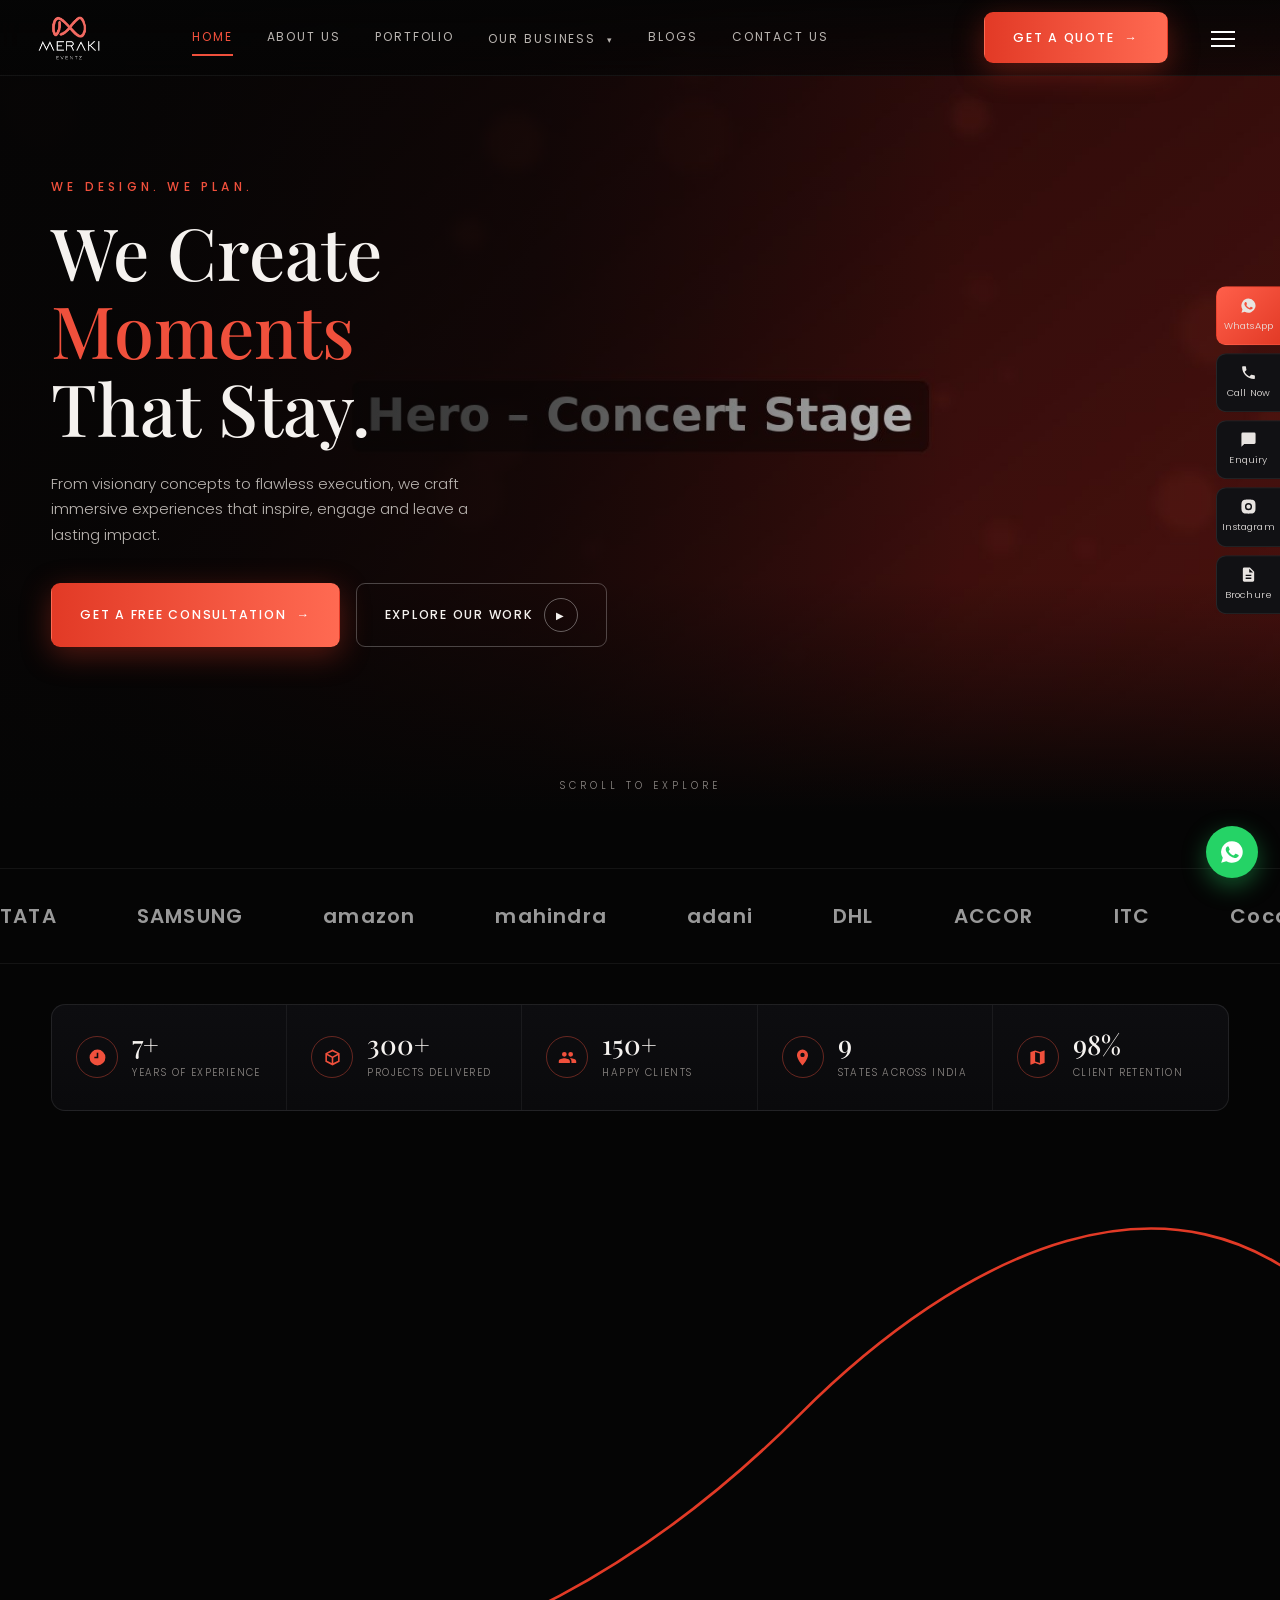
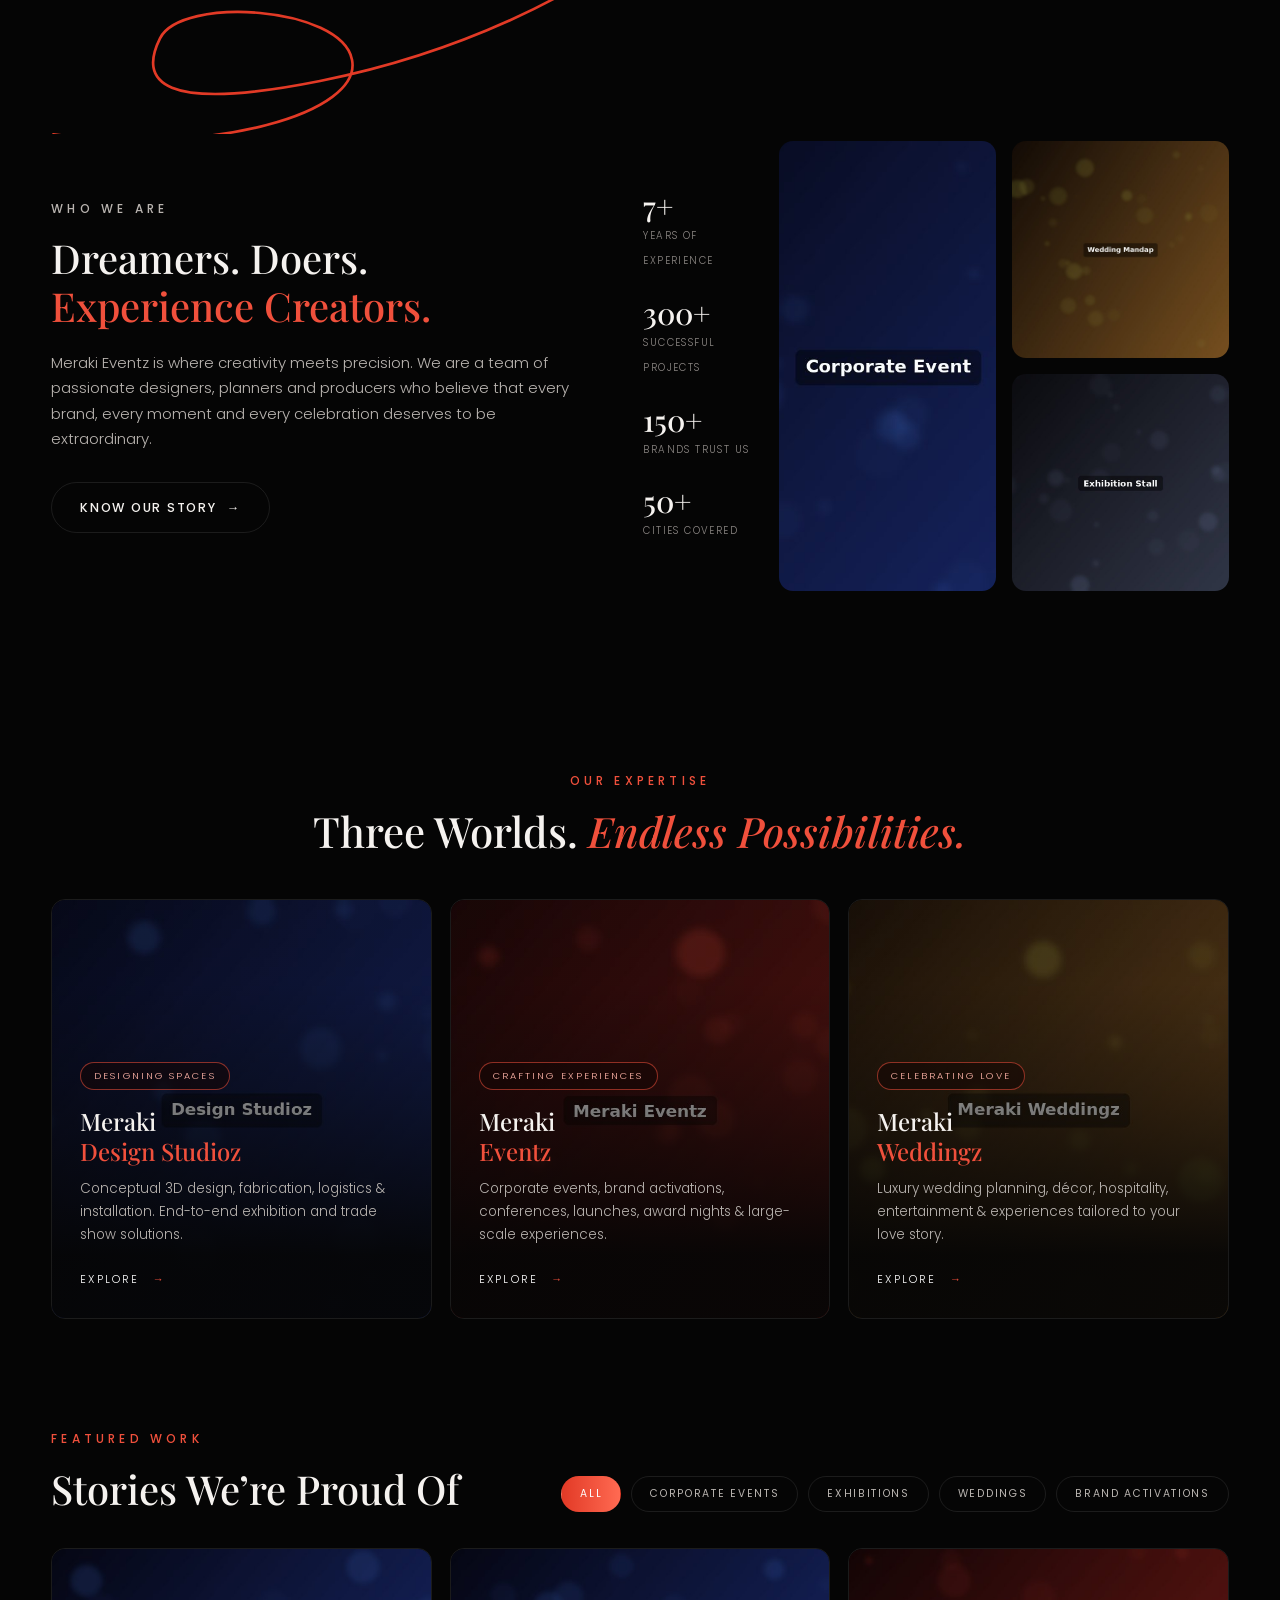
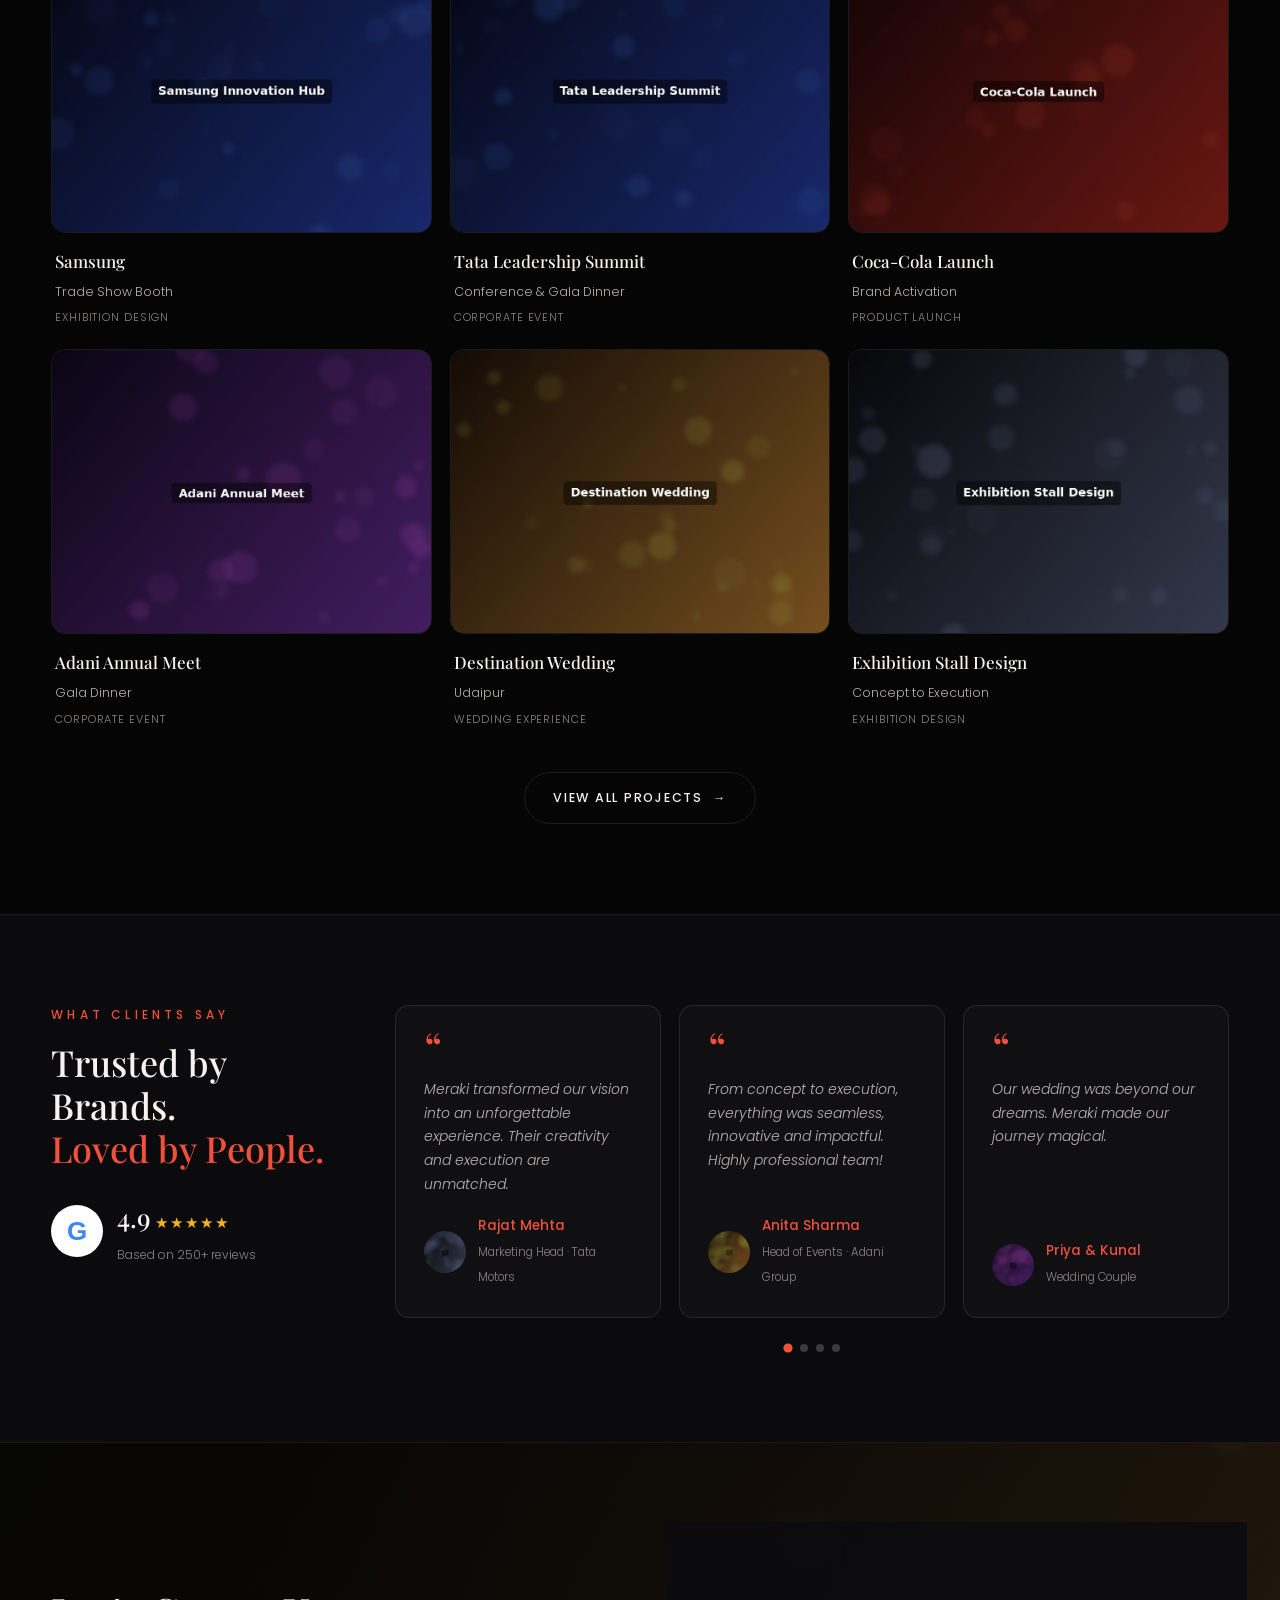
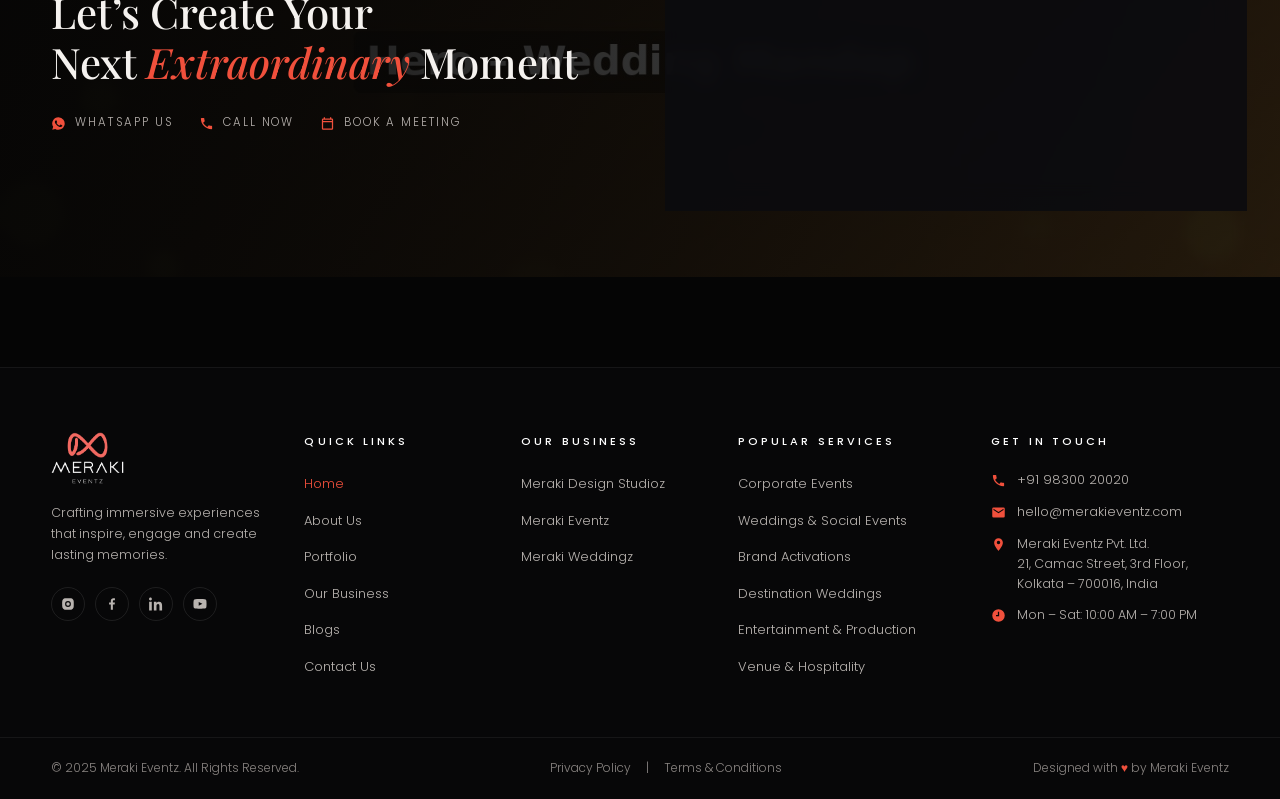
==== commit a0bc22da: "v2" ====
--- a/index.html
+++ b/index.html
@@ -1,284 +1,583 @@
 <!DOCTYPE html>
 <html lang="en">
+
 <head>
-<meta charset="UTF-8">
-<meta name="viewport" content="width=device-width, initial-scale=1.0">
-<title>Meraki Eventz — We Create Moments That Stay</title>
-<meta name="description" content="Meraki Eventz crafts immersive corporate events, exhibitions and luxury weddings across India.">
-<link rel="icon" type="image/png" href="assets/logos/meraki-icon.png">
-<link rel="preconnect" href="https://fonts.googleapis.com">
-<link rel="preconnect" href="https://fonts.gstatic.com" crossorigin>
-<link rel="stylesheet" href="css/styles.css">
+  <meta charset="UTF-8">
+  <meta name="viewport" content="width=device-width, initial-scale=1.0">
+  <title>Meraki Eventz — We Create Moments That Stay</title>
+  <meta name="description"
+    content="Meraki Eventz crafts immersive corporate events, exhibitions and luxury weddings across India.">
+  <link rel="icon" type="image/png" href="assets/logos/meraki-icon.png">
+  <link rel="preconnect" href="https://fonts.googleapis.com">
+  <link rel="preconnect" href="https://fonts.gstatic.com" crossorigin>
+  <link rel="stylesheet" href="css/styles.css">
 </head>
+
 <body>
-<header class="site-header">
-  <div class="nav-inner">
-    <a class="brand" href="index.html"><img src="assets/logos/meraki-eventz-dark.png" alt="Meraki Eventz"></a>
-    <nav class="nav-links"><a href="index.html" class="active">Home</a><a href="about.html">About Us</a><a href="portfolio.html">Portfolio</a><div class="has-drop">
-        <a href="#" class="drop-toggle">Our Business <span class="chev">&#9662;</span></a>
-        <div class="dropdown"><a href="meraki-design-studioz.html">Meraki Design Studioz</a><a href="meraki-eventz.html">Meraki Eventz</a><a href="meraki-weddingz.html">Meraki Weddingz</a></div>
-      </div><a href="blogs.html">Blogs</a><a href="contact.html">Contact Us</a></nav>
-    <a href="#" class="btn btn-primary nav-cta" data-open-quote>Get A Quote <span class="arr">&rarr;</span></a>
-    <button class="hamburger" aria-label="Menu"><span></span><span></span><span></span></button>
+  <header class="site-header">
+    <div class="nav-inner">
+      <a class="brand" href="index.html"><img src="assets/logos/meraki-eventz-dark.png" alt="Meraki Eventz"></a>
+      <nav class="nav-links"><a href="index.html" class="active">Home</a><a href="about.html">About Us</a><a
+          href="portfolio.html">Portfolio</a>
+        <div class="has-drop">
+          <a href="#" class="drop-toggle">Our Business <span class="chev">&#9662;</span></a>
+          <div class="dropdown"><a href="meraki-design-studioz.html">Meraki Design Studioz</a><a
+              href="meraki-eventz.html">Meraki Eventz</a><a href="meraki-weddingz.html">Meraki Weddingz</a></div>
+        </div><a href="blogs.html">Blogs</a><a href="contact.html">Contact Us</a>
+      </nav>
+      <a href="#" class="btn btn-primary nav-cta" data-open-quote>Get A Quote <span class="arr">&rarr;</span></a>
+      <button class="hamburger" aria-label="Menu"><span></span><span></span><span></span></button>
+    </div>
+  </header>
+  <aside class="side-rail">
+    <a class="wa" href="https://wa.me/919830020020" target="_blank" rel="noopener"><svg viewBox="0 0 24 24">
+        <path
+          d="M12 2A10 10 0 0 0 3.5 17.3L2 22l4.8-1.4A10 10 0 1 0 12 2zm5.5 14.2c-.2.7-1.3 1.3-1.9 1.3-.5.1-1.1.1-1.8-.1a16 16 0 0 1-1.6-.6c-2.9-1.2-4.7-4.1-4.9-4.3-.1-.2-1.1-1.5-1.1-2.9s.7-2 1-2.3c.2-.3.5-.3.7-.3h.5c.2 0 .4-.1.6.4l.8 2c.1.1.1.3 0 .5l-.3.5-.4.5c-.1.1-.3.3-.1.6.2.3.8 1.3 1.7 2.1 1.2 1.1 2.2 1.4 2.5 1.5.3.2.5.1.7-.1l1-1.2c.2-.3.4-.2.7-.1l2 .9c.3.2.5.2.5.4.1 0 .1.6-.1 1.2z" />
+      </svg>WhatsApp</a>
+    <a href="tel:+919830020020"><svg viewBox="0 0 24 24">
+        <path
+          d="M6.6 10.8c1.4 2.8 3.8 5.1 6.6 6.6l2.2-2.2c.3-.3.7-.4 1-.2 1.1.4 2.3.6 3.6.6.6 0 1 .4 1 1V20c0 .6-.4 1-1 1C10.6 21 3 13.4 3 4c0-.6.4-1 1-1h3.5c.6 0 1 .4 1 1 0 1.2.2 2.4.6 3.6.1.3 0 .7-.2 1l-2.3 2.2z" />
+      </svg>Call Now</a>
+    <a href="#" data-open-quote><svg viewBox="0 0 24 24">
+        <path d="M20 2H4a2 2 0 0 0-2 2v18l4-4h14a2 2 0 0 0 2-2V4a2 2 0 0 0-2-2z" />
+      </svg>Enquiry</a>
+    <a href="https://instagram.com" target="_blank" rel="noopener"><svg viewBox="0 0 24 24">
+        <path
+          d="M12 2c2.7 0 3 0 4.1.1 1.1 0 1.8.2 2.4.5.7.2 1.2.6 1.7 1.1.5.5.9 1 1.1 1.7.3.6.5 1.3.5 2.4.1 1.1.1 1.4.1 4.2s0 3-.1 4.1c0 1.1-.2 1.8-.5 2.4a4.9 4.9 0 0 1-2.8 2.8c-.6.3-1.3.5-2.4.5-1.1.1-1.4.1-4.1.1s-3 0-4.1-.1c-1.1 0-1.8-.2-2.4-.5a4.9 4.9 0 0 1-2.8-2.8c-.3-.6-.5-1.3-.5-2.4C2 15 2 14.7 2 12s0-3 .1-4.1c0-1.1.2-1.8.5-2.4.2-.7.6-1.2 1.1-1.7.5-.5 1-.9 1.7-1.1.6-.3 1.3-.5 2.4-.5C8.9 2 9.3 2 12 2zm0 5a5 5 0 1 0 0 10 5 5 0 0 0 0-10zm6.5-.2a1.2 1.2 0 1 1-2.4 0 1.2 1.2 0 0 1 2.4 0zM12 9a3 3 0 1 1 0 6 3 3 0 0 1 0-6z" />
+      </svg>Instagram</a>
+    <a href="#" download><svg viewBox="0 0 24 24">
+        <path
+          d="M14 2H6a2 2 0 0 0-2 2v16a2 2 0 0 0 2 2h12a2 2 0 0 0 2-2V8l-6-6zm2 16H8v-2h8v2zm0-4H8v-2h8v2zm-3-5V3.5L18.5 9H13z" />
+      </svg>Brochure</a>
+  </aside>
+  <a class="float-wa" href="https://wa.me/919830020020" target="_blank" rel="noopener" aria-label="WhatsApp"><svg
+      viewBox="0 0 24 24">
+      <path
+        d="M12 2A10 10 0 0 0 3.5 17.3L2 22l4.8-1.4A10 10 0 1 0 12 2zm5.5 14.2c-.2.7-1.3 1.3-1.9 1.3-.5.1-1.1.1-1.8-.1a16 16 0 0 1-1.6-.6c-2.9-1.2-4.7-4.1-4.9-4.3-.1-.2-1.1-1.5-1.1-2.9s.7-2 1-2.3c.2-.3.5-.3.7-.3h.5c.2 0 .4-.1.6.4l.8 2c.1.1.1.3 0 .5l-.3.5-.4.5c-.1.1-.3.3-.1.6.2.3.8 1.3 1.7 2.1 1.2 1.1 2.2 1.4 2.5 1.5.3.2.5.1.7-.1l1-1.2c.2-.3.4-.2.7-.1l2 .9c.3.2.5.2.5.4.1 0 .1.6-.1 1.2z" />
+    </svg></a>
+  <button class="to-top" aria-label="Back to top">&uarr;</button>
+
+  <section class="hero-full">
+    <div class="bg"><img src="assets/images/hero-home.jpg" alt="Concert stage with Meraki mark"></div>
+    <div class="container">
+      <div style="max-width:560px" class="reveal">
+        <p class="eyebrow">We Design. We Plan.</p>
+        <h1
+          style="font-family:var(--serif);font-weight:500;font-size:clamp(40px,6vw,72px);line-height:1.08;margin-bottom:24px">
+          We Create<br><span class="accent">Moments</span><br>That Stay.</h1>
+        <p class="lede" style="color:var(--text-dim);max-width:430px;margin-bottom:36px">From visionary concepts to
+          flawless execution, we craft immersive experiences that inspire, engage and leave a lasting impact.</p>
+        <div class="hero-actions">
+          <a href="#" class="btn btn-primary" data-open-quote>Get A Free Consultation <span
+              class="arr">&rarr;</span></a>
+          <a href="portfolio.html" class="btn btn-ghost">Explore Our Work <span class="play-btn">&#9654;</span></a>
+        </div>
+      </div>
+    </div>
+    <span class="scroll-note">Scroll To Explore</span>
+  </section>
+  <section class="section" style="padding:40px 0">
+    <div class="brands">
+      <div class="brands-track"><span class="brand-item">TATA</span><span class="brand-item">SAMSUNG</span><span
+          class="brand-item">amazon</span><span class="brand-item">mahindra</span><span
+          class="brand-item">adani</span><span class="brand-item">DHL</span><span class="brand-item">ACCOR</span><span
+          class="brand-item">ITC</span><span class="brand-item">Coca-Cola</span><span
+          class="brand-item">TATA</span><span class="brand-item">SAMSUNG</span><span
+          class="brand-item">amazon</span><span class="brand-item">mahindra</span><span
+          class="brand-item">adani</span><span class="brand-item">DHL</span><span class="brand-item">ACCOR</span><span
+          class="brand-item">ITC</span><span class="brand-item">Coca-Cola</span></div>
+    </div>
+  </section>
+  <div class="container stats-wrap flat">
+    <div class="stats-bar reveal">
+      <div class="stat">
+        <div class="ic"><svg viewBox="0 0 24 24">
+            <path d="M12 2a10 10 0 1 0 0 20 10 10 0 0 0 0-20zm1 11h-5v-2h3V6h2v7z" />
+          </svg></div>
+        <div><b><span data-count="7" data-suffix="+">0+</span></b><small>Years of Experience</small></div>
+      </div>
+      <div class="stat">
+        <div class="ic"><svg viewBox="0 0 24 24">
+            <path
+              d="M21 6.5 12 2 3 6.5v11L12 22l9-4.5v-11zM12 4.3l6.3 3.1L12 10.6 5.7 7.4 12 4.3zM5 9.2l6 3v6.9l-6-3V9.2zm8 9.9v-6.9l6-3v6.9l-6 3z" />
+          </svg></div>
+        <div><b><span data-count="300" data-suffix="+">0+</span></b><small>Projects Delivered</small></div>
+      </div>
+      <div class="stat">
+        <div class="ic"><svg viewBox="0 0 24 24">
+            <path
+              d="M16 11a3 3 0 1 0-3-3 3 3 0 0 0 3 3zm-8 0a3 3 0 1 0-3-3 3 3 0 0 0 3 3zm0 2c-2.3 0-7 1.2-7 3.5V19h14v-2.5C15 14.2 10.3 13 8 13zm8 0c-.3 0-.6 0-1 .1a4.2 4.2 0 0 1 2 3.4V19h6v-2.5c0-2.3-4.7-3.5-7-3.5z" />
+          </svg></div>
+        <div><b><span data-count="150" data-suffix="+">0+</span></b><small>Happy Clients</small></div>
+      </div>
+      <div class="stat">
+        <div class="ic"><svg viewBox="0 0 24 24">
+            <path
+              d="M12 2a7 7 0 0 0-7 7c0 5.2 7 13 7 13s7-7.8 7-13a7 7 0 0 0-7-7zm0 9.5A2.5 2.5 0 1 1 12 6a2.5 2.5 0 0 1 0 5.5z" />
+          </svg></div>
+        <div><b><span data-count="9" data-suffix="">0</span></b><small>States Across India</small></div>
+      </div>
+      <div class="stat">
+        <div class="ic"><svg viewBox="0 0 24 24">
+            <path
+              d="M20.5 3 15 5 9 3 3.4 4.9c-.2.1-.4.3-.4.6v15c0 .3.3.6.6.5L9 19l6 2 5.6-1.9c.2-.1.4-.3.4-.6v-15c0-.3-.3-.6-.5-.5zM15 19l-6-2.1V5l6 2.1V19z" />
+          </svg></div>
+        <div><b><span data-count="98" data-suffix="%">0%</span></b><small>Client Retention</small></div>
+      </div>
+    </div>
   </div>
-</header>
-<aside class="side-rail">
-  <a class="wa" href="https://wa.me/919830020020" target="_blank" rel="noopener"><svg viewBox="0 0 24 24"><path d="M12 2A10 10 0 0 0 3.5 17.3L2 22l4.8-1.4A10 10 0 1 0 12 2zm5.5 14.2c-.2.7-1.3 1.3-1.9 1.3-.5.1-1.1.1-1.8-.1a16 16 0 0 1-1.6-.6c-2.9-1.2-4.7-4.1-4.9-4.3-.1-.2-1.1-1.5-1.1-2.9s.7-2 1-2.3c.2-.3.5-.3.7-.3h.5c.2 0 .4-.1.6.4l.8 2c.1.1.1.3 0 .5l-.3.5-.4.5c-.1.1-.3.3-.1.6.2.3.8 1.3 1.7 2.1 1.2 1.1 2.2 1.4 2.5 1.5.3.2.5.1.7-.1l1-1.2c.2-.3.4-.2.7-.1l2 .9c.3.2.5.2.5.4.1 0 .1.6-.1 1.2z"/></svg>WhatsApp</a>
-  <a href="tel:+919830020020"><svg viewBox="0 0 24 24"><path d="M6.6 10.8c1.4 2.8 3.8 5.1 6.6 6.6l2.2-2.2c.3-.3.7-.4 1-.2 1.1.4 2.3.6 3.6.6.6 0 1 .4 1 1V20c0 .6-.4 1-1 1C10.6 21 3 13.4 3 4c0-.6.4-1 1-1h3.5c.6 0 1 .4 1 1 0 1.2.2 2.4.6 3.6.1.3 0 .7-.2 1l-2.3 2.2z"/></svg>Call Now</a>
-  <a href="#" data-open-quote><svg viewBox="0 0 24 24"><path d="M20 2H4a2 2 0 0 0-2 2v18l4-4h14a2 2 0 0 0 2-2V4a2 2 0 0 0-2-2z"/></svg>Enquiry</a>
-  <a href="https://instagram.com" target="_blank" rel="noopener"><svg viewBox="0 0 24 24"><path d="M12 2c2.7 0 3 0 4.1.1 1.1 0 1.8.2 2.4.5.7.2 1.2.6 1.7 1.1.5.5.9 1 1.1 1.7.3.6.5 1.3.5 2.4.1 1.1.1 1.4.1 4.2s0 3-.1 4.1c0 1.1-.2 1.8-.5 2.4a4.9 4.9 0 0 1-2.8 2.8c-.6.3-1.3.5-2.4.5-1.1.1-1.4.1-4.1.1s-3 0-4.1-.1c-1.1 0-1.8-.2-2.4-.5a4.9 4.9 0 0 1-2.8-2.8c-.3-.6-.5-1.3-.5-2.4C2 15 2 14.7 2 12s0-3 .1-4.1c0-1.1.2-1.8.5-2.4.2-.7.6-1.2 1.1-1.7.5-.5 1-.9 1.7-1.1.6-.3 1.3-.5 2.4-.5C8.9 2 9.3 2 12 2zm0 5a5 5 0 1 0 0 10 5 5 0 0 0 0-10zm6.5-.2a1.2 1.2 0 1 1-2.4 0 1.2 1.2 0 0 1 2.4 0zM12 9a3 3 0 1 1 0 6 3 3 0 0 1 0-6z"/></svg>Instagram</a>
-  <a href="#" download><svg viewBox="0 0 24 24"><path d="M14 2H6a2 2 0 0 0-2 2v16a2 2 0 0 0 2 2h12a2 2 0 0 0 2-2V8l-6-6zm2 16H8v-2h8v2zm0-4H8v-2h8v2zm-3-5V3.5L18.5 9H13z"/></svg>Brochure</a>
-</aside>
-<a class="float-wa" href="https://wa.me/919830020020" target="_blank" rel="noopener" aria-label="WhatsApp"><svg viewBox="0 0 24 24"><path d="M12 2A10 10 0 0 0 3.5 17.3L2 22l4.8-1.4A10 10 0 1 0 12 2zm5.5 14.2c-.2.7-1.3 1.3-1.9 1.3-.5.1-1.1.1-1.8-.1a16 16 0 0 1-1.6-.6c-2.9-1.2-4.7-4.1-4.9-4.3-.1-.2-1.1-1.5-1.1-2.9s.7-2 1-2.3c.2-.3.5-.3.7-.3h.5c.2 0 .4-.1.6.4l.8 2c.1.1.1.3 0 .5l-.3.5-.4.5c-.1.1-.3.3-.1.6.2.3.8 1.3 1.7 2.1 1.2 1.1 2.2 1.4 2.5 1.5.3.2.5.1.7-.1l1-1.2c.2-.3.4-.2.7-.1l2 .9c.3.2.5.2.5.4.1 0 .1.6-.1 1.2z"/></svg></a>
-<button class="to-top" aria-label="Back to top">&uarr;</button>
-
-<section class="hero-full">
-  <div class="bg"><img src="assets/images/hero-home.jpg" alt="Concert stage with Meraki mark"></div>
-  <div class="container">
-    <div style="max-width:560px" class="reveal">
-      <p class="eyebrow">We Design. We Plan.</p>
-      <h1 style="font-family:var(--serif);font-weight:500;font-size:clamp(40px,6vw,72px);line-height:1.08;margin-bottom:24px">
-        We Create<br><span class="accent">Moments</span><br>That Stay.</h1>
-      <p class="lede" style="color:var(--text-dim);max-width:430px;margin-bottom:36px">From visionary concepts to flawless execution, we craft immersive experiences that inspire, engage and leave a lasting impact.</p>
-      <div class="hero-actions">
-        <a href="#" class="btn btn-primary" data-open-quote>Get A Free Consultation <span class="arr">&rarr;</span></a>
-        <a href="portfolio.html" class="btn btn-ghost">Explore Our Work <span class="play-btn">&#9654;</span></a>
-      </div>
+  <section class="section who-we-are">
+    <!-- Decorative curvy line -->
+    <svg class="who-curve" viewBox="0 0 1200 500" fill="none" xmlns="http://www.w3.org/2000/svg">
+      <path class="who-curve-path" d="M 1250 100 
+             C 1100 -50, 900 50, 750 200 
+             C 600 350, 450 420, 300 450
+             C 150 480, 130 450, 150 410
+             C 170 370, 320 380, 330 430
+             C 340 480, 200 520, 50 500" stroke="#e23a26" stroke-width="2.5" stroke-linecap="round" fill="none" />
+    </svg>
+    <div class="container split">
+      <div class="reveal">
+        <p class="eyebrow">Who We Are</p>
+        <h2>Dreamers. Doers.<br><span class="accent">Experience Creators.</span></h2>
+        <p>Meraki Eventz is where creativity meets precision. We are a team of passionate designers, planners and
+          producers who believe that every brand, every moment and every celebration deserves to be extraordinary.</p>
+        <a href="about.html" class="btn btn-line" style="margin-top:16px">Know Our Story <span
+            class="arr">&rarr;</span></a>
+      </div>
+      <div class="reveal" style="display:grid;grid-template-columns:auto 1fr;gap:30px;align-items:center">
+        <div class="mini-stats">
+          <div><b>7+</b><small>Years of<br>Experience</small></div>
+          <div><b>300+</b><small>Successful<br>Projects</small></div>
+          <div><b>150+</b><small>Brands Trust Us</small></div>
+          <div><b>50+</b><small>Cities Covered</small></div>
+        </div>
+        <div class="collage" style="grid-template-rows:1fr 1fr">
+          <img src="assets/images/about-1.jpg" alt="Corporate event" class="tall">
+          <img src="assets/images/about-2.jpg" alt="Wedding mandap">
+          <img src="assets/images/about-3.jpg" alt="Exhibition stall">
+        </div>
+      </div>
+    </div>
+  </section>
+
+  <section class="section">
+    <div class="container center reveal">
+      <p class="eyebrow">Our Expertise</p>
+      <h2 class="h-serif" style="font-size:clamp(28px,3.4vw,42px)">Three Worlds. <em class="accent-i">Endless
+          Possibilities.</em></h2>
+    </div>
+    <div class="container cards-grid cards-3" style="margin-top:44px">
+      <a class="world-card reveal" href="meraki-design-studioz.html">
+        <img src="assets/images/world-design.jpg" alt="Meraki Design Studioz">
+        <div class="inner"><span class="tag">Designing Spaces</span>
+          <h3>Meraki <span>Design Studioz</span></h3>
+          <p>Conceptual 3D design, fabrication, logistics &amp; installation. End-to-end exhibition and trade show
+            solutions.</p>
+          <span class="explore">Explore <span class="arr">&rarr;</span></span>
+        </div>
+      </a>
+      <a class="world-card reveal" href="meraki-eventz.html">
+        <img src="assets/images/world-eventz.jpg" alt="Meraki Eventz">
+        <div class="inner"><span class="tag">Crafting Experiences</span>
+          <h3>Meraki <span>Eventz</span></h3>
+          <p>Corporate events, brand activations, conferences, launches, award nights &amp; large-scale experiences.</p>
+          <span class="explore">Explore <span class="arr">&rarr;</span></span>
+        </div>
+      </a>
+      <a class="world-card reveal" href="meraki-weddingz.html">
+        <img src="assets/images/world-weddingz.jpg" alt="Meraki Weddingz">
+        <div class="inner"><span class="tag">Celebrating Love</span>
+          <h3>Meraki <span>Weddingz</span></h3>
+          <p>Luxury wedding planning, d&eacute;cor, hospitality, entertainment &amp; experiences tailored to your love
+            story.</p>
+          <span class="explore">Explore <span class="arr">&rarr;</span></span>
+        </div>
+      </a>
+    </div>
+  </section>
+
+  <section class="section" style="padding-top:20px">
+    <div class="container reveal"
+      style="display:flex;align-items:flex-end;justify-content:space-between;gap:24px;flex-wrap:wrap">
+      <div>
+        <p class="eyebrow">Featured Work</p>
+        <h2 class="h-serif section-head" style="font-size:clamp(28px,3.2vw,40px)">Stories We&rsquo;re Proud Of</h2>
+      </div>
+      <div style="display:flex;gap:10px;align-items:center;flex-wrap:wrap" data-filter-group="#homeWork">
+        <button class="filter-btn active" data-filter="all">All</button>
+        <button class="filter-btn" data-filter="corporate">Corporate Events</button>
+        <button class="filter-btn" data-filter="exhibitions">Exhibitions</button>
+        <button class="filter-btn" data-filter="weddings">Weddings</button>
+        <button class="filter-btn" data-filter="brand">Brand Activations</button>
+      </div>
+    </div>
+    <div class="container" id="homeWork" style="margin-top:36px">
+      <div class="cards-grid cards-3 reveal">
+        <article class="project-card work-card" data-cat="all exhibitions">
+          <div class="thumb"><img src="assets/images/project-samsung.jpg" alt="Samsung" loading="lazy"></div>
+          <div class="body">
+            <h3>Samsung</h3>
+            <p>Trade Show Booth</p>
+            <div class="cat">Exhibition Design</div>
+          </div>
+        </article>
+        <article class="project-card work-card" data-cat="all corporate">
+          <div class="thumb"><img src="assets/images/project-tata.jpg" alt="Tata Leadership Summit" loading="lazy">
+          </div>
+          <div class="body">
+            <h3>Tata Leadership Summit</h3>
+            <p>Conference &amp; Gala Dinner</p>
+            <div class="cat">Corporate Event</div>
+          </div>
+        </article>
+        <article class="project-card work-card" data-cat="all brand">
+          <div class="thumb"><img src="assets/images/project-cocacola.jpg" alt="Coca-Cola Launch" loading="lazy"></div>
+          <div class="body">
+            <h3>Coca-Cola Launch</h3>
+            <p>Brand Activation</p>
+            <div class="cat">Product Launch</div>
+          </div>
+        </article>
+        <article class="project-card work-card" data-cat="all corporate">
+          <div class="thumb"><img src="assets/images/project-adani-meet.jpg" alt="Adani Annual Meet" loading="lazy">
+          </div>
+          <div class="body">
+            <h3>Adani Annual Meet</h3>
+            <p>Gala Dinner</p>
+            <div class="cat">Corporate Event</div>
+          </div>
+        </article>
+        <article class="project-card work-card" data-cat="all weddings">
+          <div class="thumb"><img src="assets/images/project-destination-wedding.jpg" alt="Destination Wedding"
+              loading="lazy"></div>
+          <div class="body">
+            <h3>Destination Wedding</h3>
+            <p>Udaipur</p>
+            <div class="cat">Wedding Experience</div>
+          </div>
+        </article>
+        <article class="project-card work-card" data-cat="all exhibitions">
+          <div class="thumb"><img src="assets/images/project-exhibition.jpg" alt="Exhibition Stall Design"
+              loading="lazy"></div>
+          <div class="body">
+            <h3>Exhibition Stall Design</h3>
+            <p>Concept to Execution</p>
+            <div class="cat">Exhibition Design</div>
+          </div>
+        </article>
+      </div>
+    </div>
+    <div class="container center" style="margin-top:40px">
+      <a href="portfolio.html" class="btn btn-line">View All Projects <span class="arr">&rarr;</span></a>
+    </div>
+  </section>
+
+  <section class="section" style="background:var(--bg-soft);border-block:1px solid var(--line-soft)">
+    <div class="container" style="display:grid;grid-template-columns:300px 1fr;gap:44px;align-items:start"
+      id="testiGrid">
+      <div class="reveal">
+        <p class="eyebrow">What Clients Say</p>
+        <h2 class="h-serif" style="font-size:clamp(26px,3vw,36px);line-height:1.2">Trusted by Brands.<br><span
+            class="accent">Loved by People.</span></h2>
+        <div class="g-rating">
+          <div class="g">G</div>
+          <div><b>4.9</b> <span class="stars">&#9733;&#9733;&#9733;&#9733;&#9733;</span><br><small
+              style="color:var(--text-faint);font-size:12px">Based on 250+ reviews</small></div>
+        </div>
+      </div>
+      <div>
+        <div class="testi-grid">
+          <div class="testi reveal"><span class="qmark">&ldquo;</span>
+            <p>Meraki transformed our vision into an unforgettable experience. Their creativity and execution are
+              unmatched.</p>
+            <div class="person"><img src="assets/images/avatar-1.jpg" alt="Rajat Mehta">
+              <div><b>Rajat Mehta</b><small>Marketing Head &middot; Tata Motors</small></div>
+            </div>
+          </div>
+          <div class="testi reveal"><span class="qmark">&ldquo;</span>
+            <p>From concept to execution, everything was seamless, innovative and impactful. Highly professional team!
+            </p>
+            <div class="person"><img src="assets/images/avatar-2.jpg" alt="Anita Sharma">
+              <div><b>Anita Sharma</b><small>Head of Events &middot; Adani Group</small></div>
+            </div>
+          </div>
+          <div class="testi reveal"><span class="qmark">&ldquo;</span>
+            <p>Our wedding was beyond our dreams. Meraki made our journey magical.</p>
+            <div class="person"><img src="assets/images/avatar-3.jpg" alt="Priya &amp; Kunal">
+              <div><b>Priya &amp; Kunal</b><small>Wedding Couple</small></div>
+            </div>
+          </div>
+        </div>
+        <div class="dots"><span class="active"></span><span></span><span></span><span></span></div>
+      </div>
+    </div>
+  </section>
+  <style>
+    @media(max-width:900px) {
+      #testiGrid {
+        grid-template-columns: 1fr !important
+      }
+    }
+  </style>
+
+  <section class="cta-panel">
+    <div class="container grid">
+      <div class="reveal">
+        <h2>Let&rsquo;s Create Your<br>Next <em class="accent-i">Extraordinary</em> Moment</h2>
+        <div class="cta-strip" style="justify-content:flex-start;margin-top:8px">
+          <a href="https://wa.me/919830020020"><svg viewBox="0 0 24 24">
+              <path
+                d="M12 2A10 10 0 0 0 3.5 17.3L2 22l4.8-1.4A10 10 0 1 0 12 2zm5.5 14.2c-.2.7-1.3 1.3-1.9 1.3-.5.1-1.1.1-1.8-.1a16 16 0 0 1-1.6-.6c-2.9-1.2-4.7-4.1-4.9-4.3-.1-.2-1.1-1.5-1.1-2.9s.7-2 1-2.3c.2-.3.5-.3.7-.3h.5c.2 0 .4-.1.6.4l.8 2c.1.1.1.3 0 .5l-.3.5-.4.5c-.1.1-.3.3-.1.6.2.3.8 1.3 1.7 2.1 1.2 1.1 2.2 1.4 2.5 1.5.3.2.5.1.7-.1l1-1.2c.2-.3.4-.2.7-.1l2 .9c.3.2.5.2.5.4.1 0 .1.6-.1 1.2z" />
+            </svg> WhatsApp Us</a>
+          <a href="tel:+919830020020"><svg viewBox="0 0 24 24">
+              <path
+                d="M6.6 10.8c1.4 2.8 3.8 5.1 6.6 6.6l2.2-2.2c.3-.3.7-.4 1-.2 1.1.4 2.3.6 3.6.6.6 0 1 .4 1 1V20c0 .6-.4 1-1 1C10.6 21 3 13.4 3 4c0-.6.4-1 1-1h3.5c.6 0 1 .4 1 1 0 1.2.2 2.4.6 3.6.1.3 0 .7-.2 1l-2.3 2.2z" />
+            </svg> Call Now</a>
+          <a href="contact.html"><svg viewBox="0 0 24 24">
+              <path
+                d="M19 4h-1V2h-2v2H8V2H6v2H5a2 2 0 0 0-2 2v14a2 2 0 0 0 2 2h14a2 2 0 0 0 2-2V6a2 2 0 0 0-2-2zm0 16H5V10h14v10zM5 8V6h14v2H5z" />
+            </svg> Book A Meeting</a>
+        </div>
+      </div>
+      <form class="mini-form reveal" data-demo>
+        <p class="label">Tell Us About Your Event</p>
+        <div class="row">
+          <div class="field no-ic"><input type="text" placeholder="Your Name" required></div>
+          <div class="field no-ic"><input type="tel" placeholder="Phone Number" required></div>
+        </div>
+        <div class="row">
+          <div class="field no-ic"><input type="email" placeholder="Email Address" required></div>
+          <div class="field no-ic"><select>
+              <option value="" selected disabled>Select Vertical</option>
+              <option>Meraki Design Studioz</option>
+              <option>Meraki Eventz</option>
+              <option>Meraki Weddingz</option>
+            </select><span class="chev">&#9662;</span></div>
+        </div>
+        <div class="row">
+          <div class="field no-ic"><input type="text" placeholder="Event Date" onfocus="this.type='date'"></div>
+          <button type="submit" class="btn btn-primary" style="justify-content:center;width:100%">Get A Free
+            Consultation <span class="arr">&rarr;</span></button>
+        </div>
+      </form>
+    </div>
+  </section>
+  <footer>
+    <div class="container">
+      <div class="footer-grid">
+        <div class="f-brand">
+          <img src="assets/logos/meraki-eventz-dark.png" alt="Meraki Eventz">
+          <p>Crafting immersive experiences that inspire, engage and create lasting memories.</p>
+          <div class="socials">
+            <a href="#" aria-label="Instagram"><svg viewBox="0 0 24 24">
+                <path
+                  d="M12 2c2.7 0 3 0 4.1.1 1.1 0 1.8.2 2.4.5.7.2 1.2.6 1.7 1.1.5.5.9 1 1.1 1.7.3.6.5 1.3.5 2.4.1 1.1.1 1.4.1 4.2s0 3-.1 4.1c0 1.1-.2 1.8-.5 2.4a4.9 4.9 0 0 1-2.8 2.8c-.6.3-1.3.5-2.4.5-1.1.1-1.4.1-4.1.1s-3 0-4.1-.1c-1.1 0-1.8-.2-2.4-.5a4.9 4.9 0 0 1-2.8-2.8c-.3-.6-.5-1.3-.5-2.4C2 15 2 14.7 2 12s0-3 .1-4.1c0-1.1.2-1.8.5-2.4.2-.7.6-1.2 1.1-1.7.5-.5 1-.9 1.7-1.1.6-.3 1.3-.5 2.4-.5C8.9 2 9.3 2 12 2zm0 5a5 5 0 1 0 0 10 5 5 0 0 0 0-10zm6.5-.2a1.2 1.2 0 1 1-2.4 0 1.2 1.2 0 0 1 2.4 0zM12 9a3 3 0 1 1 0 6 3 3 0 0 1 0-6z" />
+              </svg></a>
+            <a href="#" aria-label="Facebook"><svg viewBox="0 0 24 24">
+                <path
+                  d="M13.5 22v-9h3l.5-3.5h-3.5V7.2c0-1 .3-1.7 1.8-1.7H17V2.1C16.7 2.1 15.6 2 14.4 2 11.8 2 10 3.6 10 6.6v2.9H7V13h3v9h3.5z" />
+              </svg></a>
+            <a href="#" aria-label="LinkedIn"><svg viewBox="0 0 24 24">
+                <path
+                  d="M4.98 3.5C4.98 4.88 3.87 6 2.5 6S0 4.88 0 3.5 1.12 1 2.5 1s2.48 1.12 2.48 2.5zM.24 8.31h4.52V23H.24V8.31zM8.34 8.31h4.33v2h.06c.6-1.14 2.08-2.34 4.28-2.34 4.57 0 5.42 3.01 5.42 6.92V23h-4.52v-7.13c0-1.7-.03-3.89-2.37-3.89-2.37 0-2.73 1.85-2.73 3.76V23H8.34V8.31z" />
+              </svg></a>
+            <a href="#" aria-label="YouTube"><svg viewBox="0 0 24 24">
+                <path
+                  d="M23 7.2s-.2-1.6-.9-2.3c-.9-.9-1.9-.9-2.4-1C16.4 3.6 12 3.6 12 3.6s-4.4 0-7.7.3c-.5.1-1.5.1-2.4 1-.7.7-.9 2.3-.9 2.3S.8 9.1.8 11v1.8c0 1.9.2 3.8.2 3.8s.2 1.6.9 2.3c.9.9 2 .9 2.5 1 1.9.2 7.6.3 7.6.3s4.4 0 7.7-.3c.5-.1 1.5-.1 2.4-1 .7-.7.9-2.3.9-2.3s.2-1.9.2-3.8V11c0-1.9-.2-3.8-.2-3.8zM9.8 15V8.4l6.3 3.3L9.8 15z" />
+              </svg></a>
+          </div>
+        </div>
+        <div>
+          <h5>Quick Links</h5>
+          <ul>
+            <li><a href="index.html" class="active-f">Home</a></li>
+            <li><a href="about.html">About Us</a></li>
+            <li><a href="portfolio.html">Portfolio</a></li>
+            <li><a href="#">Our Business</a></li>
+            <li><a href="blogs.html">Blogs</a></li>
+            <li><a href="contact.html">Contact Us</a></li>
+          </ul>
+        </div>
+        <div>
+          <h5>Our Business</h5>
+          <ul>
+            <li><a href="meraki-design-studioz.html">Meraki Design Studioz</a></li>
+            <li><a href="meraki-eventz.html">Meraki Eventz</a></li>
+            <li><a href="meraki-weddingz.html">Meraki Weddingz</a></li>
+          </ul>
+        </div>
+        <div>
+          <h5>Popular Services</h5>
+          <ul>
+            <li><a href='portfolio.html'>Corporate Events</a></li>
+            <li><a href='portfolio.html'>Weddings &amp; Social Events</a></li>
+            <li><a href='portfolio.html'>Brand Activations</a></li>
+            <li><a href='portfolio.html'>Destination Weddings</a></li>
+            <li><a href='portfolio.html'>Entertainment &amp; Production</a></li>
+            <li><a href='portfolio.html'>Venue &amp; Hospitality</a></li>
+          </ul>
+        </div>
+        <div>
+          <h5>Get In Touch</h5>
+          <ul class="f-contact">
+            <li><svg viewBox="0 0 24 24">
+                <path
+                  d="M6.6 10.8c1.4 2.8 3.8 5.1 6.6 6.6l2.2-2.2c.3-.3.7-.4 1-.2 1.1.4 2.3.6 3.6.6.6 0 1 .4 1 1V20c0 .6-.4 1-1 1C10.6 21 3 13.4 3 4c0-.6.4-1 1-1h3.5c.6 0 1 .4 1 1 0 1.2.2 2.4.6 3.6.1.3 0 .7-.2 1l-2.3 2.2z" />
+              </svg><a href="tel:+919830020020">+91 98300 20020</a></li>
+            <li><svg viewBox="0 0 24 24">
+                <path
+                  d="M20 4H4a2 2 0 0 0-2 2v12a2 2 0 0 0 2 2h16a2 2 0 0 0 2-2V6a2 2 0 0 0-2-2zm0 4-8 5-8-5V6l8 5 8-5v2z" />
+              </svg><a href="mailto:hello@merakieventz.com">hello@merakieventz.com</a></li>
+            <li><svg viewBox="0 0 24 24">
+                <path
+                  d="M12 2a7 7 0 0 0-7 7c0 5.2 7 13 7 13s7-7.8 7-13a7 7 0 0 0-7-7zm0 9.5A2.5 2.5 0 1 1 12 6a2.5 2.5 0 0 1 0 5.5z" />
+              </svg>Meraki Eventz Pvt. Ltd.<br>21, Camac Street, 3rd Floor,<br>Kolkata &ndash; 700016, India</li>
+            <li><svg viewBox="0 0 24 24">
+                <path d="M12 2a10 10 0 1 0 0 20 10 10 0 0 0 0-20zm1 11h-5v-2h3V6h2v7z" />
+              </svg>Mon &ndash; Sat: 10:00 AM &ndash; 7:00 PM</li>
+          </ul>
+        </div>
+      </div>
+    </div>
+    <div class="footer-bottom">
+      <div class="container"
+        style="display:flex;justify-content:space-between;flex-wrap:wrap;gap:14px;align-items:center">
+        <span>&copy; 2025 Meraki Eventz. All Rights Reserved.</span>
+        <span class="mid"><a href="#">Privacy Policy</a> | <a href="#">Terms &amp; Conditions</a></span>
+        <span>Designed with <span class="heart">&hearts;</span> by Meraki Eventz</span>
+      </div>
+    </div>
+  </footer>
+  <!-- Quote Modal -->
+  <div class="modal-overlay" id="quoteModal" role="dialog" aria-modal="true" aria-label="Get a quote">
+    <div class="modal">
+      <button class="modal-close" aria-label="Close">&times;</button>
+      <div class="modal-side">
+        <div class="m-ic"><svg viewBox="0 0 24 24">
+            <path
+              d="M14 2H6a2 2 0 0 0-2 2v16a2 2 0 0 0 2 2h12a2 2 0 0 0 2-2V8l-6-6zm2 16H8v-2h8v2zm0-4H8v-2h8v2zm-3-5V3.5L18.5 9H13z" />
+          </svg></div>
+        <h2 class="h-serif">Get Your <span class="accent">Personalized</span> Quote</h2>
+        <div class="rule"></div>
+        <p>Tell us about your event and we&rsquo;ll create a tailored proposal just for you.</p>
+        <div class="m-point">
+          <div class="ic"><svg viewBox="0 0 24 24">
+              <path
+                d="M16 11a3 3 0 1 0-3-3 3 3 0 0 0 3 3zm-8 0a3 3 0 1 0-3-3 3 3 0 0 0 3 3zm0 2c-2.3 0-7 1.2-7 3.5V19h14v-2.5C15 14.2 10.3 13 8 13zm8 0c-.3 0-.6 0-1 .1a4.2 4.2 0 0 1 2 3.4V19h6v-2.5c0-2.3-4.7-3.5-7-3.5z" />
+            </svg></div>
+          <div><b>Customized Solutions</b>
+            <p>Plans crafted to match your vision and goals.</p>
+          </div>
+        </div>
+        <div class="m-point">
+          <div class="ic"><svg viewBox="0 0 24 24">
+              <path
+                d="M7 4h10v2h-3.4c.5.6.8 1.2 1 2H17v2h-2.3A5 5 0 0 1 10 14h-.6l6.1 6h-2.9L6.5 14H9a3 3 0 0 0 2.8-2H7v-2h4.7A3 3 0 0 0 9 8H7V6h2a3 3 0 0 1 2.6-1H7V4z" />
+            </svg></div>
+          <div><b>Transparent Pricing</b>
+            <p>Clear, detailed quotes with no hidden costs.</p>
+          </div>
+        </div>
+        <div class="m-point">
+          <div class="ic"><svg viewBox="0 0 24 24">
+              <path
+                d="M12 1 3 5v6c0 5.5 3.8 10.7 9 12 5.2-1.3 9-6.5 9-12V5l-9-4zm-2 16-4-4 1.4-1.4L10 14.2l6.6-6.6L18 9l-8 8z" />
+            </svg></div>
+          <div><b>Quick Response</b>
+            <p>Our team will get back to you within 24 hours.</p>
+          </div>
+        </div>
+      </div>
+      <form class="modal-form" data-demo>
+        <div class="form-grid">
+          <div class="field"><span class="f-ic"><svg viewBox="0 0 24 24">
+                <path d="M12 12a5 5 0 1 0-5-5 5 5 0 0 0 5 5zm0 2c-3.3 0-10 1.7-10 5v3h20v-3c0-3.3-6.7-5-10-5z" />
+              </svg></span><input type="text" placeholder="Full Name*" required></div>
+          <div class="field"><span class="f-ic"><svg viewBox="0 0 24 24">
+                <path
+                  d="M20 4H4a2 2 0 0 0-2 2v12a2 2 0 0 0 2 2h16a2 2 0 0 0 2-2V6a2 2 0 0 0-2-2zm0 4-8 5-8-5V6l8 5 8-5v2z" />
+              </svg></span><input type="email" placeholder="Email Address*" required></div>
+          <div class="field"><span class="f-ic"><svg viewBox="0 0 24 24">
+                <path
+                  d="M6.6 10.8c1.4 2.8 3.8 5.1 6.6 6.6l2.2-2.2c.3-.3.7-.4 1-.2 1.1.4 2.3.6 3.6.6.6 0 1 .4 1 1V20c0 .6-.4 1-1 1C10.6 21 3 13.4 3 4c0-.6.4-1 1-1h3.5c.6 0 1 .4 1 1 0 1.2.2 2.4.6 3.6.1.3 0 .7-.2 1l-2.3 2.2z" />
+              </svg></span><input type="tel" placeholder="Phone Number*" required></div>
+          <div class="field"><span class="f-ic"><svg viewBox="0 0 24 24">
+                <path
+                  d="M12 1 9.5 3.5 6 3l-.6 3.4L2 8l1.5 3.2L2 14.4l3.4 1.6L6 19.4l3.5-.5L12 21.5l2.5-2.6 3.5.5.6-3.4 3.4-1.6-1.5-3.2L22 8l-3.4-1.6L18 3l-3.5.5L12 1zm-1.8 13.8-3-3 1.4-1.4 1.6 1.6 4.2-4.2 1.4 1.4-5.6 5.6z" />
+              </svg></span>
+            <select required>
+              <option value="" selected disabled>Event Type*</option>
+              <option>Corporate Event</option>
+              <option>Wedding</option>
+              <option>Exhibition / Stall</option>
+              <option>Brand Activation</option>
+              <option>Social Event</option>
+              <option>Other</option>
+            </select>
+            <span class="chev">&#9662;</span>
+          </div>
+          <div class="field full"><span class="f-ic"><svg viewBox="0 0 24 24">
+                <path
+                  d="M19 4h-1V2h-2v2H8V2H6v2H5a2 2 0 0 0-2 2v14a2 2 0 0 0 2 2h14a2 2 0 0 0 2-2V6a2 2 0 0 0-2-2zm0 16H5V10h14v10zM5 8V6h14v2H5z" />
+              </svg></span><input type="text" placeholder="Event Name / Occasion*" required></div>
+          <div class="field"><span class="f-ic"><svg viewBox="0 0 24 24">
+                <path
+                  d="M19 4h-1V2h-2v2H8V2H6v2H5a2 2 0 0 0-2 2v14a2 2 0 0 0 2 2h14a2 2 0 0 0 2-2V6a2 2 0 0 0-2-2zm0 16H5V10h14v10zM5 8V6h14v2H5z" />
+              </svg></span><input type="text" placeholder="Event Date*" onfocus="this.type='date'" required></div>
+          <div class="field"><span class="f-ic"><svg viewBox="0 0 24 24">
+                <path
+                  d="M12 2a7 7 0 0 0-7 7c0 5.2 7 13 7 13s7-7.8 7-13a7 7 0 0 0-7-7zm0 9.5A2.5 2.5 0 1 1 12 6a2.5 2.5 0 0 1 0 5.5z" />
+              </svg></span><input type="text" placeholder="Event Location*" required></div>
+          <div class="field"><span class="f-ic"><svg viewBox="0 0 24 24">
+                <path
+                  d="M16 11a3 3 0 1 0-3-3 3 3 0 0 0 3 3zm-8 0a3 3 0 1 0-3-3 3 3 0 0 0 3 3zm0 2c-2.3 0-7 1.2-7 3.5V19h14v-2.5C15 14.2 10.3 13 8 13zm8 0c-.3 0-.6 0-1 .1a4.2 4.2 0 0 1 2 3.4V19h6v-2.5c0-2.3-4.7-3.5-7-3.5z" />
+              </svg></span><input type="number" min="1" placeholder="Estimated Guest Count"></div>
+          <div class="field"><span class="f-ic"><svg viewBox="0 0 24 24">
+                <path
+                  d="M7 4h10v2h-3.4c.5.6.8 1.2 1 2H17v2h-2.3A5 5 0 0 1 10 14h-.6l6.1 6h-2.9L6.5 14H9a3 3 0 0 0 2.8-2H7v-2h4.7A3 3 0 0 0 9 8H7V6h2a3 3 0 0 1 2.6-1H7V4z" />
+              </svg></span>
+            <select>
+              <option value="" selected disabled>Budget Range*</option>
+              <option>Under &#8377;5 Lakh</option>
+              <option>&#8377;5 &ndash; 15 Lakh</option>
+              <option>&#8377;15 &ndash; 50 Lakh</option>
+              <option>&#8377;50 Lakh+</option>
+            </select>
+            <span class="chev">&#9662;</span>
+          </div>
+          <div class="field full"><span class="f-ic"><svg viewBox="0 0 24 24">
+                <path d="M20 2H4a2 2 0 0 0-2 2v18l4-4h14a2 2 0 0 0 2-2V4a2 2 0 0 0-2-2z" />
+              </svg></span><textarea
+              placeholder="Tell us about your event*&#10;Share your ideas, requirements, preferences, and any specific details that will help us plan better."
+              required></textarea></div>
+          <div class="field full no-ic">
+            <select>
+              <option value="" selected disabled>How did you find us?</option>
+              <option>Google Search</option>
+              <option>Instagram</option>
+              <option>Referral</option>
+              <option>Past Client</option>
+              <option>Other</option>
+            </select>
+            <span class="chev">&#9662;</span>
+          </div>
+          <label class="upload-box full" style="grid-column:1/-1">
+            <input type="file" hidden accept=".pdf,.doc,.docx,.ppt,.pptx,image/*">
+            <b>&#8682; Upload Brief / Reference (Optional)</b>
+            PDF, DOC, PPT, or Images (Max. 10MB)
+          </label>
+          <button type="submit" class="btn btn-primary full" style="justify-content:center">Get My Quote <span
+              class="arr">&rarr;</span></button>
+        </div>
+        <div class="privacy-note"><svg viewBox="0 0 24 24">
+            <path
+              d="M12 1 3 5v6c0 5.5 3.8 10.7 9 12 5.2-1.3 9-6.5 9-12V5l-9-4zm-2 16-4-4 1.4-1.4L10 14.2l6.6-6.6L18 9l-8 8z" />
+          </svg> We respect your privacy. Your information is safe with us.</div>
+      </form>
     </div>
   </div>
-  <span class="scroll-note">Scroll To Explore</span>
-</section>
-<section class="section" style="padding:40px 0">
-  <div class="brands">
-    <div class="brands-track"><span class="brand-item">TATA</span><span class="brand-item">SAMSUNG</span><span class="brand-item">amazon</span><span class="brand-item">mahindra</span><span class="brand-item">adani</span><span class="brand-item">DHL</span><span class="brand-item">ACCOR</span><span class="brand-item">ITC</span><span class="brand-item">Coca-Cola</span><span class="brand-item">TATA</span><span class="brand-item">SAMSUNG</span><span class="brand-item">amazon</span><span class="brand-item">mahindra</span><span class="brand-item">adani</span><span class="brand-item">DHL</span><span class="brand-item">ACCOR</span><span class="brand-item">ITC</span><span class="brand-item">Coca-Cola</span></div>
-  </div>
-</section>
-<div class="container stats-wrap flat"><div class="stats-bar reveal"><div class="stat"><div class="ic"><svg viewBox="0 0 24 24"><path d="M12 2a10 10 0 1 0 0 20 10 10 0 0 0 0-20zm1 11h-5v-2h3V6h2v7z"/></svg></div>
-      <div><b><span data-count="7" data-suffix="+">0+</span></b><small>Years of Experience</small></div></div><div class="stat"><div class="ic"><svg viewBox="0 0 24 24"><path d="M21 6.5 12 2 3 6.5v11L12 22l9-4.5v-11zM12 4.3l6.3 3.1L12 10.6 5.7 7.4 12 4.3zM5 9.2l6 3v6.9l-6-3V9.2zm8 9.9v-6.9l6-3v6.9l-6 3z"/></svg></div>
-      <div><b><span data-count="300" data-suffix="+">0+</span></b><small>Projects Delivered</small></div></div><div class="stat"><div class="ic"><svg viewBox="0 0 24 24"><path d="M16 11a3 3 0 1 0-3-3 3 3 0 0 0 3 3zm-8 0a3 3 0 1 0-3-3 3 3 0 0 0 3 3zm0 2c-2.3 0-7 1.2-7 3.5V19h14v-2.5C15 14.2 10.3 13 8 13zm8 0c-.3 0-.6 0-1 .1a4.2 4.2 0 0 1 2 3.4V19h6v-2.5c0-2.3-4.7-3.5-7-3.5z"/></svg></div>
-      <div><b><span data-count="150" data-suffix="+">0+</span></b><small>Happy Clients</small></div></div><div class="stat"><div class="ic"><svg viewBox="0 0 24 24"><path d="M12 2a7 7 0 0 0-7 7c0 5.2 7 13 7 13s7-7.8 7-13a7 7 0 0 0-7-7zm0 9.5A2.5 2.5 0 1 1 12 6a2.5 2.5 0 0 1 0 5.5z"/></svg></div>
-      <div><b><span data-count="9" data-suffix="">0</span></b><small>States Across India</small></div></div><div class="stat"><div class="ic"><svg viewBox="0 0 24 24"><path d="M20.5 3 15 5 9 3 3.4 4.9c-.2.1-.4.3-.4.6v15c0 .3.3.6.6.5L9 19l6 2 5.6-1.9c.2-.1.4-.3.4-.6v-15c0-.3-.3-.6-.5-.5zM15 19l-6-2.1V5l6 2.1V19z"/></svg></div>
-      <div><b><span data-count="98" data-suffix="%">0%</span></b><small>Client Retention</small></div></div></div></div>
-<section class="section">
-  <div class="container split">
-    <div class="reveal">
-      <p class="eyebrow">Who We Are</p>
-      <h2>Dreamers. Doers.<br><span class="accent">Experience Creators.</span></h2>
-      <p>Meraki Eventz is where creativity meets precision. We are a team of passionate designers, planners and producers who believe that every brand, every moment and every celebration deserves to be extraordinary.</p>
-      <a href="about.html" class="btn btn-line" style="margin-top:16px">Know Our Story <span class="arr">&rarr;</span></a>
-    </div>
-    <div class="reveal" style="display:grid;grid-template-columns:auto 1fr;gap:30px;align-items:center">
-      <div class="mini-stats">
-        <div><b>7+</b><small>Years of<br>Experience</small></div>
-        <div><b>300+</b><small>Successful<br>Projects</small></div>
-        <div><b>150+</b><small>Brands Trust Us</small></div>
-        <div><b>50+</b><small>Cities Covered</small></div>
-      </div>
-      <div class="collage" style="grid-template-rows:1fr 1fr">
-        <img src="assets/images/about-1.jpg" alt="Corporate event" class="tall">
-        <img src="assets/images/about-2.jpg" alt="Wedding mandap">
-        <img src="assets/images/about-3.jpg" alt="Exhibition stall">
-      </div>
-    </div>
-  </div>
-</section>
-
-<section class="section">
-  <div class="container center reveal">
-    <p class="eyebrow">Our Expertise</p>
-    <h2 class="h-serif" style="font-size:clamp(28px,3.4vw,42px)">Three Worlds. <em class="accent-i">Endless Possibilities.</em></h2>
-  </div>
-  <div class="container cards-grid cards-3" style="margin-top:44px">
-    <a class="world-card reveal" href="meraki-design-studioz.html">
-      <img src="assets/images/world-design.jpg" alt="Meraki Design Studioz">
-      <div class="inner"><span class="tag">Designing Spaces</span>
-        <h3>Meraki <span>Design Studioz</span></h3>
-        <p>Conceptual 3D design, fabrication, logistics &amp; installation. End-to-end exhibition and trade show solutions.</p>
-        <span class="explore">Explore <span class="arr">&rarr;</span></span></div>
-    </a>
-    <a class="world-card reveal" href="meraki-eventz.html">
-      <img src="assets/images/world-eventz.jpg" alt="Meraki Eventz">
-      <div class="inner"><span class="tag">Crafting Experiences</span>
-        <h3>Meraki <span>Eventz</span></h3>
-        <p>Corporate events, brand activations, conferences, launches, award nights &amp; large-scale experiences.</p>
-        <span class="explore">Explore <span class="arr">&rarr;</span></span></div>
-    </a>
-    <a class="world-card reveal" href="meraki-weddingz.html">
-      <img src="assets/images/world-weddingz.jpg" alt="Meraki Weddingz">
-      <div class="inner"><span class="tag">Celebrating Love</span>
-        <h3>Meraki <span>Weddingz</span></h3>
-        <p>Luxury wedding planning, d&eacute;cor, hospitality, entertainment &amp; experiences tailored to your love story.</p>
-        <span class="explore">Explore <span class="arr">&rarr;</span></span></div>
-    </a>
-  </div>
-</section>
-
-<section class="section" style="padding-top:20px">
-  <div class="container reveal" style="display:flex;align-items:flex-end;justify-content:space-between;gap:24px;flex-wrap:wrap">
-    <div><p class="eyebrow">Featured Work</p>
-      <h2 class="h-serif section-head" style="font-size:clamp(28px,3.2vw,40px)">Stories We&rsquo;re Proud Of</h2></div>
-    <div style="display:flex;gap:10px;align-items:center;flex-wrap:wrap" data-filter-group="#homeWork">
-      <button class="filter-btn active" data-filter="all">All</button>
-      <button class="filter-btn" data-filter="corporate">Corporate Events</button>
-      <button class="filter-btn" data-filter="exhibitions">Exhibitions</button>
-      <button class="filter-btn" data-filter="weddings">Weddings</button>
-      <button class="filter-btn" data-filter="brand">Brand Activations</button>
-    </div>
-  </div>
-  <div class="container" id="homeWork" style="margin-top:36px">
-    <div class="cards-grid cards-3 reveal"><article class="project-card work-card" data-cat="all exhibitions">
-      <div class="thumb"><img src="assets/images/project-samsung.jpg" alt="Samsung" loading="lazy"></div>
-      <div class="body"><h3>Samsung</h3><p>Trade Show Booth</p><div class="cat">Exhibition Design</div></div>
-    </article><article class="project-card work-card" data-cat="all corporate">
-      <div class="thumb"><img src="assets/images/project-tata.jpg" alt="Tata Leadership Summit" loading="lazy"></div>
-      <div class="body"><h3>Tata Leadership Summit</h3><p>Conference &amp; Gala Dinner</p><div class="cat">Corporate Event</div></div>
-    </article><article class="project-card work-card" data-cat="all brand">
-      <div class="thumb"><img src="assets/images/project-cocacola.jpg" alt="Coca-Cola Launch" loading="lazy"></div>
-      <div class="body"><h3>Coca-Cola Launch</h3><p>Brand Activation</p><div class="cat">Product Launch</div></div>
-    </article><article class="project-card work-card" data-cat="all corporate">
-      <div class="thumb"><img src="assets/images/project-adani-meet.jpg" alt="Adani Annual Meet" loading="lazy"></div>
-      <div class="body"><h3>Adani Annual Meet</h3><p>Gala Dinner</p><div class="cat">Corporate Event</div></div>
-    </article><article class="project-card work-card" data-cat="all weddings">
-      <div class="thumb"><img src="assets/images/project-destination-wedding.jpg" alt="Destination Wedding" loading="lazy"></div>
-      <div class="body"><h3>Destination Wedding</h3><p>Udaipur</p><div class="cat">Wedding Experience</div></div>
-    </article><article class="project-card work-card" data-cat="all exhibitions">
-      <div class="thumb"><img src="assets/images/project-exhibition.jpg" alt="Exhibition Stall Design" loading="lazy"></div>
-      <div class="body"><h3>Exhibition Stall Design</h3><p>Concept to Execution</p><div class="cat">Exhibition Design</div></div>
-    </article></div>
-  </div>
-  <div class="container center" style="margin-top:40px">
-    <a href="portfolio.html" class="btn btn-line">View All Projects <span class="arr">&rarr;</span></a>
-  </div>
-</section>
-
-<section class="section" style="background:var(--bg-soft);border-block:1px solid var(--line-soft)">
-  <div class="container" style="display:grid;grid-template-columns:300px 1fr;gap:44px;align-items:start" id="testiGrid">
-    <div class="reveal">
-      <p class="eyebrow">What Clients Say</p>
-      <h2 class="h-serif" style="font-size:clamp(26px,3vw,36px);line-height:1.2">Trusted by Brands.<br><span class="accent">Loved by People.</span></h2>
-      <div class="g-rating"><div class="g">G</div><div><b>4.9</b> <span class="stars">&#9733;&#9733;&#9733;&#9733;&#9733;</span><br><small style="color:var(--text-faint);font-size:12px">Based on 250+ reviews</small></div></div>
-    </div>
-    <div>
-      <div class="testi-grid"><div class="testi reveal"><span class="qmark">&ldquo;</span>
-      <p>Meraki transformed our vision into an unforgettable experience. Their creativity and execution are unmatched.</p>
-      <div class="person"><img src="assets/images/avatar-1.jpg" alt="Rajat Mehta"><div><b>Rajat Mehta</b><small>Marketing Head &middot; Tata Motors</small></div></div>
-    </div><div class="testi reveal"><span class="qmark">&ldquo;</span>
-      <p>From concept to execution, everything was seamless, innovative and impactful. Highly professional team!</p>
-      <div class="person"><img src="assets/images/avatar-2.jpg" alt="Anita Sharma"><div><b>Anita Sharma</b><small>Head of Events &middot; Adani Group</small></div></div>
-    </div><div class="testi reveal"><span class="qmark">&ldquo;</span>
-      <p>Our wedding was beyond our dreams. Meraki made our journey magical.</p>
-      <div class="person"><img src="assets/images/avatar-3.jpg" alt="Priya &amp; Kunal"><div><b>Priya &amp; Kunal</b><small>Wedding Couple</small></div></div>
-    </div></div>
-      <div class="dots"><span class="active"></span><span></span><span></span><span></span></div>
-    </div>
-  </div>
-</section>
-<style>@media(max-width:900px){#testiGrid{grid-template-columns:1fr!important}}</style>
-
-<section class="cta-panel">
-  <div class="container grid">
-    <div class="reveal">
-      <h2>Let&rsquo;s Create Your<br>Next <em class="accent-i">Extraordinary</em> Moment</h2>
-      <div class="cta-strip" style="justify-content:flex-start;margin-top:8px">
-        <a href="https://wa.me/919830020020"><svg viewBox="0 0 24 24"><path d="M12 2A10 10 0 0 0 3.5 17.3L2 22l4.8-1.4A10 10 0 1 0 12 2zm5.5 14.2c-.2.7-1.3 1.3-1.9 1.3-.5.1-1.1.1-1.8-.1a16 16 0 0 1-1.6-.6c-2.9-1.2-4.7-4.1-4.9-4.3-.1-.2-1.1-1.5-1.1-2.9s.7-2 1-2.3c.2-.3.5-.3.7-.3h.5c.2 0 .4-.1.6.4l.8 2c.1.1.1.3 0 .5l-.3.5-.4.5c-.1.1-.3.3-.1.6.2.3.8 1.3 1.7 2.1 1.2 1.1 2.2 1.4 2.5 1.5.3.2.5.1.7-.1l1-1.2c.2-.3.4-.2.7-.1l2 .9c.3.2.5.2.5.4.1 0 .1.6-.1 1.2z"/></svg> WhatsApp Us</a>
-        <a href="tel:+919830020020"><svg viewBox="0 0 24 24"><path d="M6.6 10.8c1.4 2.8 3.8 5.1 6.6 6.6l2.2-2.2c.3-.3.7-.4 1-.2 1.1.4 2.3.6 3.6.6.6 0 1 .4 1 1V20c0 .6-.4 1-1 1C10.6 21 3 13.4 3 4c0-.6.4-1 1-1h3.5c.6 0 1 .4 1 1 0 1.2.2 2.4.6 3.6.1.3 0 .7-.2 1l-2.3 2.2z"/></svg> Call Now</a>
-        <a href="contact.html"><svg viewBox="0 0 24 24"><path d="M19 4h-1V2h-2v2H8V2H6v2H5a2 2 0 0 0-2 2v14a2 2 0 0 0 2 2h14a2 2 0 0 0 2-2V6a2 2 0 0 0-2-2zm0 16H5V10h14v10zM5 8V6h14v2H5z"/></svg> Book A Meeting</a>
-      </div>
-    </div>
-    <form class="mini-form reveal" data-demo>
-      <p class="label">Tell Us About Your Event</p>
-      <div class="row">
-        <div class="field no-ic"><input type="text" placeholder="Your Name" required></div>
-        <div class="field no-ic"><input type="tel" placeholder="Phone Number" required></div>
-      </div>
-      <div class="row">
-        <div class="field no-ic"><input type="email" placeholder="Email Address" required></div>
-        <div class="field no-ic"><select><option value="" selected disabled>Select Vertical</option><option>Meraki Design Studioz</option><option>Meraki Eventz</option><option>Meraki Weddingz</option></select><span class="chev">&#9662;</span></div>
-      </div>
-      <div class="row">
-        <div class="field no-ic"><input type="text" placeholder="Event Date" onfocus="this.type='date'"></div>
-        <button type="submit" class="btn btn-primary" style="justify-content:center;width:100%">Get A Free Consultation <span class="arr">&rarr;</span></button>
-      </div>
-    </form>
-  </div>
-</section><footer>
-  <div class="container">
-    <div class="footer-grid">
-      <div class="f-brand">
-        <img src="assets/logos/meraki-eventz-dark.png" alt="Meraki Eventz">
-        <p>Crafting immersive experiences that inspire, engage and create lasting memories.</p>
-        <div class="socials">
-          <a href="#" aria-label="Instagram"><svg viewBox="0 0 24 24"><path d="M12 2c2.7 0 3 0 4.1.1 1.1 0 1.8.2 2.4.5.7.2 1.2.6 1.7 1.1.5.5.9 1 1.1 1.7.3.6.5 1.3.5 2.4.1 1.1.1 1.4.1 4.2s0 3-.1 4.1c0 1.1-.2 1.8-.5 2.4a4.9 4.9 0 0 1-2.8 2.8c-.6.3-1.3.5-2.4.5-1.1.1-1.4.1-4.1.1s-3 0-4.1-.1c-1.1 0-1.8-.2-2.4-.5a4.9 4.9 0 0 1-2.8-2.8c-.3-.6-.5-1.3-.5-2.4C2 15 2 14.7 2 12s0-3 .1-4.1c0-1.1.2-1.8.5-2.4.2-.7.6-1.2 1.1-1.7.5-.5 1-.9 1.7-1.1.6-.3 1.3-.5 2.4-.5C8.9 2 9.3 2 12 2zm0 5a5 5 0 1 0 0 10 5 5 0 0 0 0-10zm6.5-.2a1.2 1.2 0 1 1-2.4 0 1.2 1.2 0 0 1 2.4 0zM12 9a3 3 0 1 1 0 6 3 3 0 0 1 0-6z"/></svg></a>
-          <a href="#" aria-label="Facebook"><svg viewBox="0 0 24 24"><path d="M13.5 22v-9h3l.5-3.5h-3.5V7.2c0-1 .3-1.7 1.8-1.7H17V2.1C16.7 2.1 15.6 2 14.4 2 11.8 2 10 3.6 10 6.6v2.9H7V13h3v9h3.5z"/></svg></a>
-          <a href="#" aria-label="LinkedIn"><svg viewBox="0 0 24 24"><path d="M4.98 3.5C4.98 4.88 3.87 6 2.5 6S0 4.88 0 3.5 1.12 1 2.5 1s2.48 1.12 2.48 2.5zM.24 8.31h4.52V23H.24V8.31zM8.34 8.31h4.33v2h.06c.6-1.14 2.08-2.34 4.28-2.34 4.57 0 5.42 3.01 5.42 6.92V23h-4.52v-7.13c0-1.7-.03-3.89-2.37-3.89-2.37 0-2.73 1.85-2.73 3.76V23H8.34V8.31z"/></svg></a>
-          <a href="#" aria-label="YouTube"><svg viewBox="0 0 24 24"><path d="M23 7.2s-.2-1.6-.9-2.3c-.9-.9-1.9-.9-2.4-1C16.4 3.6 12 3.6 12 3.6s-4.4 0-7.7.3c-.5.1-1.5.1-2.4 1-.7.7-.9 2.3-.9 2.3S.8 9.1.8 11v1.8c0 1.9.2 3.8.2 3.8s.2 1.6.9 2.3c.9.9 2 .9 2.5 1 1.9.2 7.6.3 7.6.3s4.4 0 7.7-.3c.5-.1 1.5-.1 2.4-1 .7-.7.9-2.3.9-2.3s.2-1.9.2-3.8V11c0-1.9-.2-3.8-.2-3.8zM9.8 15V8.4l6.3 3.3L9.8 15z"/></svg></a>
-        </div>
-      </div>
-      <div><h5>Quick Links</h5><ul><li><a href="index.html" class="active-f">Home</a></li><li><a href="about.html">About Us</a></li><li><a href="portfolio.html">Portfolio</a></li><li><a href="#">Our Business</a></li><li><a href="blogs.html">Blogs</a></li><li><a href="contact.html">Contact Us</a></li></ul></div>
-      <div><h5>Our Business</h5><ul><li><a href="meraki-design-studioz.html">Meraki Design Studioz</a></li><li><a href="meraki-eventz.html">Meraki Eventz</a></li><li><a href="meraki-weddingz.html">Meraki Weddingz</a></li></ul></div>
-      <div><h5>Popular Services</h5><ul><li><a href='portfolio.html'>Corporate Events</a></li><li><a href='portfolio.html'>Weddings &amp; Social Events</a></li><li><a href='portfolio.html'>Brand Activations</a></li><li><a href='portfolio.html'>Destination Weddings</a></li><li><a href='portfolio.html'>Entertainment &amp; Production</a></li><li><a href='portfolio.html'>Venue &amp; Hospitality</a></li></ul></div>
-      <div>
-        <h5>Get In Touch</h5>
-        <ul class="f-contact">
-          <li><svg viewBox="0 0 24 24"><path d="M6.6 10.8c1.4 2.8 3.8 5.1 6.6 6.6l2.2-2.2c.3-.3.7-.4 1-.2 1.1.4 2.3.6 3.6.6.6 0 1 .4 1 1V20c0 .6-.4 1-1 1C10.6 21 3 13.4 3 4c0-.6.4-1 1-1h3.5c.6 0 1 .4 1 1 0 1.2.2 2.4.6 3.6.1.3 0 .7-.2 1l-2.3 2.2z"/></svg><a href="tel:+919830020020">+91 98300 20020</a></li>
-          <li><svg viewBox="0 0 24 24"><path d="M20 4H4a2 2 0 0 0-2 2v12a2 2 0 0 0 2 2h16a2 2 0 0 0 2-2V6a2 2 0 0 0-2-2zm0 4-8 5-8-5V6l8 5 8-5v2z"/></svg><a href="mailto:hello@merakieventz.com">hello@merakieventz.com</a></li>
-          <li><svg viewBox="0 0 24 24"><path d="M12 2a7 7 0 0 0-7 7c0 5.2 7 13 7 13s7-7.8 7-13a7 7 0 0 0-7-7zm0 9.5A2.5 2.5 0 1 1 12 6a2.5 2.5 0 0 1 0 5.5z"/></svg>Meraki Eventz Pvt. Ltd.<br>21, Camac Street, 3rd Floor,<br>Kolkata &ndash; 700016, India</li>
-          <li><svg viewBox="0 0 24 24"><path d="M12 2a10 10 0 1 0 0 20 10 10 0 0 0 0-20zm1 11h-5v-2h3V6h2v7z"/></svg>Mon &ndash; Sat: 10:00 AM &ndash; 7:00 PM</li>
-        </ul>
-      </div>
-    </div>
-  </div>
-  <div class="footer-bottom">
-    <div class="container" style="display:flex;justify-content:space-between;flex-wrap:wrap;gap:14px;align-items:center">
-      <span>&copy; 2025 Meraki Eventz. All Rights Reserved.</span>
-      <span class="mid"><a href="#">Privacy Policy</a> | <a href="#">Terms &amp; Conditions</a></span>
-      <span>Designed with <span class="heart">&hearts;</span> by Meraki Eventz</span>
-    </div>
-  </div>
-</footer>
-<!-- Quote Modal -->
-<div class="modal-overlay" id="quoteModal" role="dialog" aria-modal="true" aria-label="Get a quote">
-  <div class="modal">
-    <button class="modal-close" aria-label="Close">&times;</button>
-    <div class="modal-side">
-      <div class="m-ic"><svg viewBox="0 0 24 24"><path d="M14 2H6a2 2 0 0 0-2 2v16a2 2 0 0 0 2 2h12a2 2 0 0 0 2-2V8l-6-6zm2 16H8v-2h8v2zm0-4H8v-2h8v2zm-3-5V3.5L18.5 9H13z"/></svg></div>
-      <h2 class="h-serif">Get Your <span class="accent">Personalized</span> Quote</h2>
-      <div class="rule"></div>
-      <p>Tell us about your event and we&rsquo;ll create a tailored proposal just for you.</p>
-      <div class="m-point"><div class="ic"><svg viewBox="0 0 24 24"><path d="M16 11a3 3 0 1 0-3-3 3 3 0 0 0 3 3zm-8 0a3 3 0 1 0-3-3 3 3 0 0 0 3 3zm0 2c-2.3 0-7 1.2-7 3.5V19h14v-2.5C15 14.2 10.3 13 8 13zm8 0c-.3 0-.6 0-1 .1a4.2 4.2 0 0 1 2 3.4V19h6v-2.5c0-2.3-4.7-3.5-7-3.5z"/></svg></div><div><b>Customized Solutions</b><p>Plans crafted to match your vision and goals.</p></div></div>
-      <div class="m-point"><div class="ic"><svg viewBox="0 0 24 24"><path d="M7 4h10v2h-3.4c.5.6.8 1.2 1 2H17v2h-2.3A5 5 0 0 1 10 14h-.6l6.1 6h-2.9L6.5 14H9a3 3 0 0 0 2.8-2H7v-2h4.7A3 3 0 0 0 9 8H7V6h2a3 3 0 0 1 2.6-1H7V4z"/></svg></div><div><b>Transparent Pricing</b><p>Clear, detailed quotes with no hidden costs.</p></div></div>
-      <div class="m-point"><div class="ic"><svg viewBox="0 0 24 24"><path d="M12 1 3 5v6c0 5.5 3.8 10.7 9 12 5.2-1.3 9-6.5 9-12V5l-9-4zm-2 16-4-4 1.4-1.4L10 14.2l6.6-6.6L18 9l-8 8z"/></svg></div><div><b>Quick Response</b><p>Our team will get back to you within 24 hours.</p></div></div>
-    </div>
-    <form class="modal-form" data-demo>
-      <div class="form-grid">
-        <div class="field"><span class="f-ic"><svg viewBox="0 0 24 24"><path d="M12 12a5 5 0 1 0-5-5 5 5 0 0 0 5 5zm0 2c-3.3 0-10 1.7-10 5v3h20v-3c0-3.3-6.7-5-10-5z"/></svg></span><input type="text" placeholder="Full Name*" required></div>
-        <div class="field"><span class="f-ic"><svg viewBox="0 0 24 24"><path d="M20 4H4a2 2 0 0 0-2 2v12a2 2 0 0 0 2 2h16a2 2 0 0 0 2-2V6a2 2 0 0 0-2-2zm0 4-8 5-8-5V6l8 5 8-5v2z"/></svg></span><input type="email" placeholder="Email Address*" required></div>
-        <div class="field"><span class="f-ic"><svg viewBox="0 0 24 24"><path d="M6.6 10.8c1.4 2.8 3.8 5.1 6.6 6.6l2.2-2.2c.3-.3.7-.4 1-.2 1.1.4 2.3.6 3.6.6.6 0 1 .4 1 1V20c0 .6-.4 1-1 1C10.6 21 3 13.4 3 4c0-.6.4-1 1-1h3.5c.6 0 1 .4 1 1 0 1.2.2 2.4.6 3.6.1.3 0 .7-.2 1l-2.3 2.2z"/></svg></span><input type="tel" placeholder="Phone Number*" required></div>
-        <div class="field"><span class="f-ic"><svg viewBox="0 0 24 24"><path d="M12 1 9.5 3.5 6 3l-.6 3.4L2 8l1.5 3.2L2 14.4l3.4 1.6L6 19.4l3.5-.5L12 21.5l2.5-2.6 3.5.5.6-3.4 3.4-1.6-1.5-3.2L22 8l-3.4-1.6L18 3l-3.5.5L12 1zm-1.8 13.8-3-3 1.4-1.4 1.6 1.6 4.2-4.2 1.4 1.4-5.6 5.6z"/></svg></span>
-          <select required><option value="" selected disabled>Event Type*</option><option>Corporate Event</option><option>Wedding</option><option>Exhibition / Stall</option><option>Brand Activation</option><option>Social Event</option><option>Other</option></select>
-          <span class="chev">&#9662;</span></div>
-        <div class="field full"><span class="f-ic"><svg viewBox="0 0 24 24"><path d="M19 4h-1V2h-2v2H8V2H6v2H5a2 2 0 0 0-2 2v14a2 2 0 0 0 2 2h14a2 2 0 0 0 2-2V6a2 2 0 0 0-2-2zm0 16H5V10h14v10zM5 8V6h14v2H5z"/></svg></span><input type="text" placeholder="Event Name / Occasion*" required></div>
-        <div class="field"><span class="f-ic"><svg viewBox="0 0 24 24"><path d="M19 4h-1V2h-2v2H8V2H6v2H5a2 2 0 0 0-2 2v14a2 2 0 0 0 2 2h14a2 2 0 0 0 2-2V6a2 2 0 0 0-2-2zm0 16H5V10h14v10zM5 8V6h14v2H5z"/></svg></span><input type="text" placeholder="Event Date*" onfocus="this.type='date'" required></div>
-        <div class="field"><span class="f-ic"><svg viewBox="0 0 24 24"><path d="M12 2a7 7 0 0 0-7 7c0 5.2 7 13 7 13s7-7.8 7-13a7 7 0 0 0-7-7zm0 9.5A2.5 2.5 0 1 1 12 6a2.5 2.5 0 0 1 0 5.5z"/></svg></span><input type="text" placeholder="Event Location*" required></div>
-        <div class="field"><span class="f-ic"><svg viewBox="0 0 24 24"><path d="M16 11a3 3 0 1 0-3-3 3 3 0 0 0 3 3zm-8 0a3 3 0 1 0-3-3 3 3 0 0 0 3 3zm0 2c-2.3 0-7 1.2-7 3.5V19h14v-2.5C15 14.2 10.3 13 8 13zm8 0c-.3 0-.6 0-1 .1a4.2 4.2 0 0 1 2 3.4V19h6v-2.5c0-2.3-4.7-3.5-7-3.5z"/></svg></span><input type="number" min="1" placeholder="Estimated Guest Count"></div>
-        <div class="field"><span class="f-ic"><svg viewBox="0 0 24 24"><path d="M7 4h10v2h-3.4c.5.6.8 1.2 1 2H17v2h-2.3A5 5 0 0 1 10 14h-.6l6.1 6h-2.9L6.5 14H9a3 3 0 0 0 2.8-2H7v-2h4.7A3 3 0 0 0 9 8H7V6h2a3 3 0 0 1 2.6-1H7V4z"/></svg></span>
-          <select><option value="" selected disabled>Budget Range*</option><option>Under &#8377;5 Lakh</option><option>&#8377;5 &ndash; 15 Lakh</option><option>&#8377;15 &ndash; 50 Lakh</option><option>&#8377;50 Lakh+</option></select>
-          <span class="chev">&#9662;</span></div>
-        <div class="field full"><span class="f-ic"><svg viewBox="0 0 24 24"><path d="M20 2H4a2 2 0 0 0-2 2v18l4-4h14a2 2 0 0 0 2-2V4a2 2 0 0 0-2-2z"/></svg></span><textarea placeholder="Tell us about your event*&#10;Share your ideas, requirements, preferences, and any specific details that will help us plan better." required></textarea></div>
-        <div class="field full no-ic">
-          <select><option value="" selected disabled>How did you find us?</option><option>Google Search</option><option>Instagram</option><option>Referral</option><option>Past Client</option><option>Other</option></select>
-          <span class="chev">&#9662;</span></div>
-        <label class="upload-box full" style="grid-column:1/-1">
-          <input type="file" hidden accept=".pdf,.doc,.docx,.ppt,.pptx,image/*">
-          <b>&#8682; Upload Brief / Reference (Optional)</b>
-          PDF, DOC, PPT, or Images (Max. 10MB)
-        </label>
-        <button type="submit" class="btn btn-primary full" style="justify-content:center">Get My Quote <span class="arr">&rarr;</span></button>
-      </div>
-      <div class="privacy-note"><svg viewBox="0 0 24 24"><path d="M12 1 3 5v6c0 5.5 3.8 10.7 9 12 5.2-1.3 9-6.5 9-12V5l-9-4zm-2 16-4-4 1.4-1.4L10 14.2l6.6-6.6L18 9l-8 8z"/></svg> We respect your privacy. Your information is safe with us.</div>
-    </form>
-  </div>
-</div>
-<script src="js/script.js"></script>
+  <script src="js/script.js"></script>
 </body>
+
 </html>
--- a/css/styles.css
+++ b/css/styles.css
@@ -8,733 +8,2744 @@
 @import url('https://fonts.googleapis.com/css2?family=Playfair+Display:ital,wght@0,400;0,500;0,600;1,400;1,500&family=Poppins:wght@300;400;500;600&family=Great+Vibes&display=swap');
 
 /* ---------- Tokens ---------- */
-:root{
-  --bg:            #050505;
-  --bg-soft:       #0b0b0d;
-  --card:          #101013;
-  --card-2:        #141417;
-  --line:          rgba(255,255,255,.09);
-  --line-soft:     rgba(255,255,255,.06);
-  --red:           #f0503c;
-  --red-soft:      #ff6a52;
-  --red-deep:      #d93a26;
-  --red-grad:      linear-gradient(90deg,#e23a26 0%,#ff6a52 100%);
-  --text:          #f5f2ef;
-  --text-dim:      #b9b4b0;
-  --text-faint:    #8b8683;
-  --serif:         'Playfair Display', Georgia, serif;
-  --sans:          'Poppins', 'Segoe UI', sans-serif;
-  --script:        'Great Vibes', cursive;
-  --radius:        14px;
-  --radius-sm:     9px;
-  --container:     1200px;
-  --nav-h:         76px;
-  --shadow-red:    0 8px 30px rgba(226,58,38,.35);
-}
-
-*{margin:0;padding:0;box-sizing:border-box}
-html{scroll-behavior:smooth}
-body{
-  background:var(--bg);
-  color:var(--text);
-  font-family:var(--sans);
-  font-weight:300;
-  font-size:15px;
-  line-height:1.7;
-  -webkit-font-smoothing:antialiased;
-  overflow-x:hidden;
-}
-img{max-width:100%;display:block}
-a{color:inherit;text-decoration:none}
-ul{list-style:none}
-button{font-family:inherit;cursor:pointer}
-::selection{background:var(--red);color:#fff}
-
-.container{width:min(var(--container),92%);margin-inline:auto}
+:root {
+  --bg: #050505;
+  --bg-soft: #0b0b0d;
+  --card: #101013;
+  --card-2: #141417;
+  --line: rgba(255, 255, 255, .09);
+  --line-soft: rgba(255, 255, 255, .06);
+  --red: #f0503c;
+  --red-soft: #ff6a52;
+  --red-deep: #d93a26;
+  --red-grad: linear-gradient(90deg, #e23a26 0%, #ff6a52 100%);
+  --text: #f5f2ef;
+  --text-dim: #b9b4b0;
+  --text-faint: #8b8683;
+  --serif: 'Playfair Display', Georgia, serif;
+  --sans: 'Poppins', 'Segoe UI', sans-serif;
+  --script: 'Great Vibes', cursive;
+  --radius: 14px;
+  --radius-sm: 9px;
+  --container: 1200px;
+  --nav-h: 76px;
+  --shadow-red: 0 8px 30px rgba(226, 58, 38, .35);
+}
+
+* {
+  margin: 0;
+  padding: 0;
+  box-sizing: border-box
+}
+
+html {
+  scroll-behavior: smooth
+}
+
+body {
+  background: var(--bg);
+  color: var(--text);
+  font-family: var(--sans);
+  font-weight: 300;
+  font-size: 15px;
+  line-height: 1.7;
+  -webkit-font-smoothing: antialiased;
+  overflow-x: hidden;
+}
+
+img {
+  max-width: 100%;
+  display: block
+}
+
+a {
+  color: inherit;
+  text-decoration: none
+}
+
+ul {
+  list-style: none
+}
+
+button {
+  font-family: inherit;
+  cursor: pointer
+}
+
+::selection {
+  background: var(--red);
+  color: #fff
+}
+
+.container {
+  width: min(var(--container), 92%);
+  margin-inline: auto
+}
 
 /* ---------- Type helpers ---------- */
-.eyebrow{
-  color:var(--red);
-  font-size:12px;
-  letter-spacing:.35em;
-  text-transform:uppercase;
-  font-weight:500;
-  margin-bottom:16px;
-}
-.h-serif{font-family:var(--serif);font-weight:500;line-height:1.15}
-.accent{color:var(--red)}
-.accent-i{color:var(--red);font-style:italic}
-.section{padding:90px 0}
-.section-head h2{font-family:var(--serif);font-weight:500;font-size:clamp(28px,3.4vw,42px);line-height:1.2}
-.section-head p.sub{color:var(--text-dim);max-width:520px;margin-top:14px}
-.center{text-align:center}
+.eyebrow {
+  color: var(--red);
+  font-size: 12px;
+  letter-spacing: .35em;
+  text-transform: uppercase;
+  font-weight: 500;
+  margin-bottom: 16px;
+}
+
+.h-serif {
+  font-family: var(--serif);
+  font-weight: 500;
+  line-height: 1.15
+}
+
+.accent {
+  color: var(--red)
+}
+
+.accent-i {
+  color: var(--red);
+  font-style: italic
+}
+
+.section {
+  padding: 90px 0
+}
+
+.section-head h2 {
+  font-family: var(--serif);
+  font-weight: 500;
+  font-size: clamp(28px, 3.4vw, 42px);
+  line-height: 1.2
+}
+
+.section-head p.sub {
+  color: var(--text-dim);
+  max-width: 520px;
+  margin-top: 14px
+}
+
+.center {
+  text-align: center
+}
 
 /* ---------- Buttons ---------- */
-.btn{
-  display:inline-flex;align-items:center;gap:10px;
-  padding:14px 28px;border-radius:var(--radius-sm);
-  font-size:12.5px;font-weight:500;letter-spacing:.14em;text-transform:uppercase;
-  border:1px solid transparent;transition:.3s;white-space:nowrap;
-}
-.btn .arr{transition:transform .3s}
-.btn:hover .arr{transform:translateX(4px)}
-.btn-primary{background:var(--red-grad);color:#fff;box-shadow:var(--shadow-red)}
-.btn-primary:hover{filter:brightness(1.08);transform:translateY(-2px)}
-.btn-ghost{border-color:rgba(255,255,255,.25);color:var(--text);background:transparent}
-.btn-ghost:hover{border-color:var(--red);color:var(--red)}
-.btn-line{border-color:var(--line);color:var(--text);background:transparent;border-radius:999px}
-.btn-line:hover{border-color:var(--red)}
+.btn {
+  display: inline-flex;
+  align-items: center;
+  gap: 10px;
+  padding: 14px 28px;
+  border-radius: var(--radius-sm);
+  font-size: 12.5px;
+  font-weight: 500;
+  letter-spacing: .14em;
+  text-transform: uppercase;
+  border: 1px solid transparent;
+  transition: .3s;
+  white-space: nowrap;
+}
+
+.btn .arr {
+  transition: transform .3s
+}
+
+.btn:hover .arr {
+  transform: translateX(4px)
+}
+
+.btn-primary {
+  background: var(--red-grad);
+  color: #fff;
+  box-shadow: var(--shadow-red)
+}
+
+.btn-primary:hover {
+  filter: brightness(1.08);
+  transform: translateY(-2px)
+}
+
+.btn-ghost {
+  border-color: rgba(255, 255, 255, .25);
+  color: var(--text);
+  background: transparent
+}
+
+.btn-ghost:hover {
+  border-color: var(--red);
+  color: var(--red)
+}
+
+.btn-line {
+  border-color: var(--line);
+  color: var(--text);
+  background: transparent;
+  border-radius: 999px
+}
+
+.btn-line:hover {
+  border-color: var(--red)
+}
 
 /* ============================================================
    HEADER / NAV
 ============================================================ */
-.site-header{
-  position:fixed;inset:0 0 auto 0;z-index:100;height:var(--nav-h);
-  display:flex;align-items:center;
-  background:linear-gradient(180deg,rgba(5,5,5,.92),rgba(5,5,5,.65));
-  backdrop-filter:blur(14px);
-  border-bottom:1px solid var(--line-soft);
-  transition:background .3s;
-}
-.site-header.scrolled{background:rgba(5,5,5,.97)}
-.nav-inner{width:min(1320px,94%);margin-inline:auto;display:flex;align-items:center;gap:28px}
-.brand img{height:44px;width:auto}
-.nav-links{display:flex;align-items:center;gap:34px;margin-inline:auto}
-.nav-links a{
-  font-size:12px;letter-spacing:.16em;text-transform:uppercase;font-weight:400;
-  color:var(--text-dim);padding:8px 0;position:relative;transition:color .25s;
-}
-.nav-links a:hover{color:#fff}
-.nav-links a.active{color:var(--red)}
-.nav-links a.active::after{
-  content:"";position:absolute;left:0;right:0;bottom:0;height:2px;background:var(--red);
-}
-.nav-links .has-drop{position:relative}
-.nav-links .has-drop > a::before{content:"";}
-.drop-toggle .chev{font-size:9px;margin-left:6px;display:inline-block;transition:transform .25s}
-.has-drop:hover .chev{transform:rotate(180deg)}
-.dropdown{
-  position:absolute;top:calc(100% + 14px);left:50%;transform:translateX(-50%) translateY(8px);
-  min-width:230px;background:#0d0d10;border:1px solid var(--line);border-radius:12px;
-  padding:10px;opacity:0;visibility:hidden;transition:.25s;
-}
-.has-drop:hover .dropdown,.has-drop:focus-within .dropdown{opacity:1;visibility:visible;transform:translateX(-50%) translateY(0)}
-.dropdown a{display:block;padding:11px 16px;border-radius:8px;letter-spacing:.08em}
-.dropdown a:hover{background:rgba(240,80,60,.08);color:var(--red)}
-.nav-cta{margin-left:auto}
-.hamburger{display:none;background:none;border:0;width:38px;height:38px;position:relative}
-.hamburger span{position:absolute;left:7px;right:7px;height:2px;background:#fff;transition:.3s}
-.hamburger span:nth-child(1){top:12px}
-.hamburger span:nth-child(2){top:19px}
-.hamburger span:nth-child(3){top:26px}
-body.nav-open .hamburger span:nth-child(1){top:19px;transform:rotate(45deg)}
-body.nav-open .hamburger span:nth-child(2){opacity:0}
-body.nav-open .hamburger span:nth-child(3){top:19px;transform:rotate(-45deg)}
+.site-header {
+  position: fixed;
+  inset: 0 0 auto 0;
+  z-index: 100;
+  height: var(--nav-h);
+  display: flex;
+  align-items: center;
+  background: linear-gradient(180deg, rgba(5, 5, 5, .92), rgba(5, 5, 5, .65));
+  backdrop-filter: blur(14px);
+  border-bottom: 1px solid var(--line-soft);
+  transition: background .3s;
+}
+
+.site-header.scrolled {
+  background: rgba(5, 5, 5, .97)
+}
+
+.nav-inner {
+  width: min(1320px, 94%);
+  margin-inline: auto;
+  display: flex;
+  align-items: center;
+  gap: 28px
+}
+
+.brand img {
+  height: 44px;
+  width: auto
+}
+
+.nav-links {
+  display: flex;
+  align-items: center;
+  gap: 34px;
+  margin-inline: auto
+}
+
+.nav-links a {
+  font-size: 12px;
+  letter-spacing: .16em;
+  text-transform: uppercase;
+  font-weight: 400;
+  color: var(--text-dim);
+  padding: 8px 0;
+  position: relative;
+  transition: color .25s;
+}
+
+.nav-links a:hover {
+  color: #fff
+}
+
+.nav-links a.active {
+  color: var(--red)
+}
+
+.nav-links a.active::after {
+  content: "";
+  position: absolute;
+  left: 0;
+  right: 0;
+  bottom: 0;
+  height: 2px;
+  background: var(--red);
+}
+
+.nav-links .has-drop {
+  position: relative
+}
+
+.nav-links .has-drop>a::before {
+  content: "";
+}
+
+.drop-toggle .chev {
+  font-size: 9px;
+  margin-left: 6px;
+  display: inline-block;
+  transition: transform .25s
+}
+
+.has-drop:hover .chev {
+  transform: rotate(180deg)
+}
+
+.dropdown {
+  position: absolute;
+  top: calc(100% + 14px);
+  left: 50%;
+  transform: translateX(-50%) translateY(8px);
+  min-width: 230px;
+  background: #0d0d10;
+  border: 1px solid var(--line);
+  border-radius: 12px;
+  padding: 10px;
+  opacity: 0;
+  visibility: hidden;
+  transition: .25s;
+}
+
+.has-drop:hover .dropdown,
+.has-drop:focus-within .dropdown {
+  opacity: 1;
+  visibility: visible;
+  transform: translateX(-50%) translateY(0)
+}
+
+.dropdown a {
+  display: block;
+  padding: 11px 16px;
+  border-radius: 8px;
+  letter-spacing: .08em
+}
+
+.dropdown a:hover {
+  background: rgba(240, 80, 60, .08);
+  color: var(--red)
+}
+
+.nav-cta {
+  margin-left: auto
+}
+
+.hamburger {
+  display: none;
+  background: none;
+  border: 0;
+  width: 38px;
+  height: 38px;
+  position: relative
+}
+
+.hamburger span {
+  position: absolute;
+  left: 7px;
+  right: 7px;
+  height: 2px;
+  background: #fff;
+  transition: .3s
+}
+
+.hamburger span:nth-child(1) {
+  top: 12px
+}
+
+.hamburger span:nth-child(2) {
+  top: 19px
+}
+
+.hamburger span:nth-child(3) {
+  top: 26px
+}
+
+body.nav-open .hamburger span:nth-child(1) {
+  top: 19px;
+  transform: rotate(45deg)
+}
+
+body.nav-open .hamburger span:nth-child(2) {
+  opacity: 0
+}
+
+body.nav-open .hamburger span:nth-child(3) {
+  top: 19px;
+  transform: rotate(-45deg)
+}
 
 /* desktop keeps hamburger visible like reference (decorative), acts as menu on mobile */
-@media (min-width:1025px){
-  .hamburger{display:block;margin-left:8px}
+@media (min-width:1025px) {
+  .hamburger {
+    display: block;
+    margin-left: 8px
+  }
 }
 
 /* ---------- Breadcrumb ---------- */
-.breadcrumb{
-  padding-top:calc(var(--nav-h) + 26px);
-  font-size:12.5px;color:var(--text-faint);letter-spacing:.04em;
-}
-.breadcrumb a:hover{color:var(--red)}
-.breadcrumb .sep{margin:0 8px;color:var(--text-faint)}
-.breadcrumb .current{color:var(--text-dim)}
+.breadcrumb {
+  padding-top: calc(var(--nav-h) + 26px);
+  font-size: 12.5px;
+  color: var(--text-faint);
+  letter-spacing: .04em;
+}
+
+.breadcrumb a:hover {
+  color: var(--red)
+}
+
+.breadcrumb .sep {
+  margin: 0 8px;
+  color: var(--text-faint)
+}
+
+.breadcrumb .current {
+  color: var(--text-dim)
+}
 
 /* ============================================================
    FLOATING SIDE RAIL + WHATSAPP + TO-TOP
 ============================================================ */
-.side-rail{
-  position:fixed;right:0;top:50%;transform:translateY(-50%);z-index:90;
-  display:flex;flex-direction:column;gap:8px;
-}
-.side-rail a{
-  display:flex;flex-direction:column;align-items:center;gap:4px;
-  width:64px;padding:10px 4px;font-size:9.5px;letter-spacing:.02em;color:#e8e4e1;
-  background:#111114;border:1px solid var(--line);border-right:0;
-  border-radius:10px 0 0 10px;transition:.25s;
-}
-.side-rail a svg{width:17px;height:17px;fill:currentColor}
-.side-rail a:hover{background:#1a1a1e;transform:translateX(-3px)}
-.side-rail a.wa{background:linear-gradient(135deg,#ff5f4a,#e23a26);border-color:transparent}
-.float-wa{
-  position:fixed;right:22px;bottom:22px;z-index:95;width:52px;height:52px;border-radius:50%;
-  background:#25d366;display:flex;align-items:center;justify-content:center;
-  box-shadow:0 8px 24px rgba(37,211,102,.4);transition:.3s;
-}
-.float-wa svg{width:26px;height:26px;fill:#fff}
-.float-wa:hover{transform:scale(1.08)}
-.to-top{
-  position:fixed;right:26px;bottom:88px;z-index:95;width:44px;height:44px;border-radius:50%;
-  background:#141418;border:1px solid var(--line);color:#fff;font-size:16px;
-  opacity:0;visibility:hidden;transition:.3s;
-}
-.to-top.show{opacity:1;visibility:visible}
-.to-top:hover{border-color:var(--red);color:var(--red)}
+.side-rail {
+  position: fixed;
+  right: 0;
+  top: 50%;
+  transform: translateY(-50%);
+  z-index: 90;
+  display: flex;
+  flex-direction: column;
+  gap: 8px;
+}
+
+.side-rail a {
+  display: flex;
+  flex-direction: column;
+  align-items: center;
+  gap: 4px;
+  width: 64px;
+  padding: 10px 4px;
+  font-size: 9.5px;
+  letter-spacing: .02em;
+  color: #e8e4e1;
+  background: #111114;
+  border: 1px solid var(--line);
+  border-right: 0;
+  border-radius: 10px 0 0 10px;
+  transition: .25s;
+}
+
+.side-rail a svg {
+  width: 17px;
+  height: 17px;
+  fill: currentColor
+}
+
+.side-rail a:hover {
+  background: #1a1a1e;
+  transform: translateX(-3px)
+}
+
+.side-rail a.wa {
+  background: linear-gradient(135deg, #ff5f4a, #e23a26);
+  border-color: transparent
+}
+
+.float-wa {
+  position: fixed;
+  right: 22px;
+  bottom: 22px;
+  z-index: 95;
+  width: 52px;
+  height: 52px;
+  border-radius: 50%;
+  background: #25d366;
+  display: flex;
+  align-items: center;
+  justify-content: center;
+  box-shadow: 0 8px 24px rgba(37, 211, 102, .4);
+  transition: .3s;
+}
+
+.float-wa svg {
+  width: 26px;
+  height: 26px;
+  fill: #fff
+}
+
+.float-wa:hover {
+  transform: scale(1.08)
+}
+
+.to-top {
+  position: fixed;
+  right: 26px;
+  bottom: 88px;
+  z-index: 95;
+  width: 44px;
+  height: 44px;
+  border-radius: 50%;
+  background: #141418;
+  border: 1px solid var(--line);
+  color: #fff;
+  font-size: 16px;
+  opacity: 0;
+  visibility: hidden;
+  transition: .3s;
+}
+
+.to-top.show {
+  opacity: 1;
+  visibility: visible
+}
+
+.to-top:hover {
+  border-color: var(--red);
+  color: var(--red)
+}
 
 /* ============================================================
    HERO (shared inner-page pattern)
 ============================================================ */
-.hero{position:relative;padding:56px 0 80px;overflow:hidden}
-.hero-grid{display:grid;grid-template-columns:1fr 1.05fr;gap:50px;align-items:center}
-.hero h1{
-  font-family:var(--serif);font-weight:500;
-  font-size:clamp(34px,4.6vw,58px);line-height:1.12;margin-bottom:22px;
-}
-.hero p.lede{color:var(--text-dim);max-width:440px;margin-bottom:34px}
-.hero-actions{display:flex;gap:16px;flex-wrap:wrap}
-.hero-media{position:relative;border-radius:18px;overflow:hidden}
-.hero-media img{width:100%;height:100%;min-height:340px;object-fit:cover}
-.hero-media::after{
-  content:"";position:absolute;inset:0;
-  background:radial-gradient(120% 90% at 70% 30%,transparent 40%,rgba(5,5,5,.75) 100%);
-}
+.hero {
+  position: relative;
+  padding: 56px 0 80px;
+  overflow: hidden
+}
+
+.hero-grid {
+  display: grid;
+  grid-template-columns: 1fr 1.05fr;
+  gap: 50px;
+  align-items: center
+}
+
+.hero h1 {
+  font-family: var(--serif);
+  font-weight: 500;
+  font-size: clamp(34px, 4.6vw, 58px);
+  line-height: 1.12;
+  margin-bottom: 22px;
+}
+
+.hero p.lede {
+  color: var(--text-dim);
+  max-width: 440px;
+  margin-bottom: 34px
+}
+
+.hero-actions {
+  display: flex;
+  gap: 16px;
+  flex-wrap: wrap
+}
+
+.hero-media {
+  position: relative;
+  border-radius: 18px;
+  overflow: hidden
+}
+
+.hero-media img {
+  width: 100%;
+  height: 100%;
+  min-height: 340px;
+  object-fit: cover
+}
+
+.hero-media::after {
+  content: "";
+  position: absolute;
+  inset: 0;
+  background: radial-gradient(120% 90% at 70% 30%, transparent 40%, rgba(5, 5, 5, .75) 100%);
+}
+
 /* decorative squiggle */
-.squiggle{position:absolute;pointer-events:none;opacity:.8;z-index:1}
-.play-btn{
-  width:34px;height:34px;border-radius:50%;border:1px solid rgba(255,255,255,.35);
-  display:inline-flex;align-items:center;justify-content:center;font-size:10px;
+.squiggle {
+  position: absolute;
+  pointer-events: none;
+  opacity: .8;
+  z-index: 1
+}
+
+.play-btn {
+  width: 34px;
+  height: 34px;
+  border-radius: 50%;
+  border: 1px solid rgba(255, 255, 255, .35);
+  display: inline-flex;
+  align-items: center;
+  justify-content: center;
+  font-size: 10px;
 }
 
 /* Full-bleed hero variant (home) */
-.hero-full{position:relative;min-height:92vh;display:flex;align-items:center;padding:calc(var(--nav-h) + 40px) 0 120px}
-.hero-full .bg{position:absolute;inset:0;z-index:-1}
-.hero-full .bg img{width:100%;height:100%;object-fit:cover}
-.hero-full .bg::after{
-  content:"";position:absolute;inset:0;
-  background:linear-gradient(90deg,rgba(5,5,5,.95) 8%,rgba(5,5,5,.72) 42%,rgba(5,5,5,.25) 75%),
-             linear-gradient(0deg,var(--bg) 2%,transparent 30%);
-}
-.scroll-note{
-  position:absolute;bottom:34px;left:50%;transform:translateX(-50%);
-  font-size:10px;letter-spacing:.4em;text-transform:uppercase;color:var(--text-faint);
+.hero-full {
+  position: relative;
+  min-height: 92vh;
+  display: flex;
+  align-items: center;
+  padding: calc(var(--nav-h) + 40px) 0 120px
+}
+
+.hero-full .bg {
+  position: absolute;
+  inset: 0;
+  z-index: -1
+}
+
+.hero-full .bg img {
+  width: 100%;
+  height: 100%;
+  object-fit: cover
+}
+
+.hero-full .bg::after {
+  content: "";
+  position: absolute;
+  inset: 0;
+  background: linear-gradient(90deg, rgba(5, 5, 5, .95) 8%, rgba(5, 5, 5, .72) 42%, rgba(5, 5, 5, .25) 75%),
+    linear-gradient(0deg, var(--bg) 2%, transparent 30%);
+}
+
+.scroll-note {
+  position: absolute;
+  bottom: 34px;
+  left: 50%;
+  transform: translateX(-50%);
+  font-size: 10px;
+  letter-spacing: .4em;
+  text-transform: uppercase;
+  color: var(--text-faint);
 }
 
 /* ============================================================
    BRANDS MARQUEE
 ============================================================ */
-.brands{border-block:1px solid var(--line-soft);padding:30px 0;overflow:hidden;position:relative}
-.brands-track{display:flex;gap:80px;align-items:center;width:max-content;animation:marquee 32s linear infinite}
-.brands:hover .brands-track{animation-play-state:paused}
-@keyframes marquee{to{transform:translateX(-50%)}}
-.brand-item{
-  font-weight:600;font-size:20px;letter-spacing:.06em;color:#cfcac6;opacity:.75;
-  filter:grayscale(1);white-space:nowrap;transition:.3s;font-family:var(--sans);
-}
-.brand-item:hover{opacity:1;color:#fff}
-.brand-item img{height:30px;width:auto;filter:grayscale(1) brightness(1.6)}
-.brands.boxed{border:1px solid var(--line);border-radius:var(--radius);margin-block:20px}
+.brands {
+  border-block: 1px solid var(--line-soft);
+  padding: 30px 0;
+  overflow: hidden;
+  position: relative
+}
+
+.brands-track {
+  display: flex;
+  gap: 80px;
+  align-items: center;
+  width: max-content;
+  animation: marquee 32s linear infinite
+}
+
+.brands:hover .brands-track {
+  animation-play-state: paused
+}
+
+@keyframes marquee {
+  to {
+    transform: translateX(-50%)
+  }
+}
+
+.brand-item {
+  font-weight: 600;
+  font-size: 20px;
+  letter-spacing: .06em;
+  color: #cfcac6;
+  opacity: .75;
+  filter: grayscale(1);
+  white-space: nowrap;
+  transition: .3s;
+  font-family: var(--sans);
+}
+
+.brand-item:hover {
+  opacity: 1;
+  color: #fff
+}
+
+.brand-item img {
+  height: 30px;
+  width: auto;
+  filter: grayscale(1) brightness(1.6)
+}
+
+.brands.boxed {
+  border: 1px solid var(--line);
+  border-radius: var(--radius);
+  margin-block: 20px
+}
 
 /* ============================================================
    STATS BAR
 ============================================================ */
-.stats-bar{
-  border:1px solid var(--line);border-radius:var(--radius);
-  background:linear-gradient(180deg,#0d0d10,#0a0a0c);
-  display:flex;flex-wrap:wrap;
-}
-.stat{
-  flex:1 1 150px;display:flex;align-items:center;gap:14px;
-  padding:26px 24px;border-right:1px solid var(--line-soft);
-}
-.stat:last-child{border-right:0}
-.stat .ic{
-  width:42px;height:42px;flex:0 0 42px;border-radius:50%;
-  border:1px solid rgba(240,80,60,.4);color:var(--red);
-  display:flex;align-items:center;justify-content:center;
-}
-.stat .ic svg{width:19px;height:19px;fill:currentColor}
-.stat b{font-family:var(--serif);font-weight:500;font-size:27px;display:block;line-height:1}
-.stat small{font-size:10px;letter-spacing:.14em;text-transform:uppercase;color:var(--text-faint)}
-.stats-wrap{margin-top:-58px;position:relative;z-index:5}
-.stats-wrap.flat{margin-top:0}
+.stats-bar {
+  border: 1px solid var(--line);
+  border-radius: var(--radius);
+  background: linear-gradient(180deg, #0d0d10, #0a0a0c);
+  display: flex;
+  flex-wrap: wrap;
+}
+
+.stat {
+  flex: 1 1 150px;
+  display: flex;
+  align-items: center;
+  gap: 14px;
+  padding: 26px 24px;
+  border-right: 1px solid var(--line-soft);
+}
+
+.stat:last-child {
+  border-right: 0
+}
+
+.stat .ic {
+  width: 42px;
+  height: 42px;
+  flex: 0 0 42px;
+  border-radius: 50%;
+  border: 1px solid rgba(240, 80, 60, .4);
+  color: var(--red);
+  display: flex;
+  align-items: center;
+  justify-content: center;
+}
+
+.stat .ic svg {
+  width: 19px;
+  height: 19px;
+  fill: currentColor
+}
+
+.stat b {
+  font-family: var(--serif);
+  font-weight: 500;
+  font-size: 27px;
+  display: block;
+  line-height: 1
+}
+
+.stat small {
+  font-size: 10px;
+  letter-spacing: .14em;
+  text-transform: uppercase;
+  color: var(--text-faint)
+}
+
+.stats-wrap {
+  margin-top: -58px;
+  position: relative;
+  z-index: 5
+}
+
+.stats-wrap.flat {
+  margin-top: 0
+}
 
 /* ============================================================
    WHO WE ARE / SPLIT SECTIONS
 ============================================================ */
-.split{display:grid;grid-template-columns:1fr 1.1fr;gap:60px;align-items:center}
-.split.rev{grid-template-columns:1.1fr 1fr}
-.split h2{font-family:var(--serif);font-weight:500;font-size:clamp(28px,3.2vw,40px);line-height:1.2;margin-bottom:20px}
-.split p{color:var(--text-dim);margin-bottom:14px}
-.check-list{margin:22px 0 28px;display:grid;gap:12px}
-.check-list li{display:flex;gap:12px;align-items:center;font-size:14px;color:#ddd8d4}
-.check-list .dot{
-  width:22px;height:22px;flex:0 0 22px;border-radius:50%;
-  border:1px solid rgba(240,80,60,.5);color:var(--red);
-  display:flex;align-items:center;justify-content:center;font-size:10px;
-}
-.collage{display:grid;grid-template-columns:1fr 1fr;gap:16px;position:relative}
-.collage img{border-radius:var(--radius);object-fit:cover;width:100%;height:100%}
-.collage .tall{grid-row:span 2}
-.badge-card{
-  position:absolute;left:-24px;bottom:34px;
-  background:rgba(14,14,17,.92);border:1px solid var(--line);border-radius:var(--radius);
-  padding:20px 26px;display:flex;gap:16px;align-items:center;backdrop-filter:blur(8px);
-}
-.badge-card .ic{width:46px;height:46px;border-radius:50%;border:1px solid rgba(240,80,60,.4);
-  display:flex;align-items:center;justify-content:center;color:var(--red)}
-.badge-card b{font-family:var(--serif);font-size:26px;font-weight:500;display:block;line-height:1.1}
-.badge-card span{font-size:12px;color:var(--text-dim)}
-.mini-stats{display:flex;flex-direction:column;gap:26px}
-.mini-stats b{font-family:var(--serif);font-size:30px;font-weight:500;display:block;line-height:1}
-.mini-stats small{font-size:10px;letter-spacing:.14em;text-transform:uppercase;color:var(--text-faint)}
+.split {
+  display: grid;
+  grid-template-columns: 1fr 1.1fr;
+  gap: 60px;
+  align-items: center;
+  position: relative
+}
+
+.split.rev {
+  grid-template-columns: 1.1fr 1fr
+}
+
+.split h2 {
+  font-family: var(--serif);
+  font-weight: 500;
+  font-size: clamp(28px, 3.2vw, 40px);
+  line-height: 1.2;
+  margin-bottom: 20px
+}
+
+.split p {
+  color: var(--text-dim);
+  margin-bottom: 14px
+}
+
+.check-list {
+  margin: 22px 0 28px;
+  display: grid;
+  gap: 12px
+}
+
+.check-list li {
+  display: flex;
+  gap: 12px;
+  align-items: center;
+  font-size: 14px;
+  color: #ddd8d4
+}
+
+.check-list .dot {
+  width: 22px;
+  height: 22px;
+  flex: 0 0 22px;
+  border-radius: 50%;
+  border: 1px solid rgba(240, 80, 60, .5);
+  color: var(--red);
+  display: flex;
+  align-items: center;
+  justify-content: center;
+  font-size: 10px;
+}
+
+.collage {
+  display: grid;
+  grid-template-columns: 1fr 1fr;
+  gap: 16px;
+  position: relative
+}
+
+.collage img {
+  border-radius: var(--radius);
+  object-fit: cover;
+  width: 100%;
+  height: 100%
+}
+
+.collage .tall {
+  grid-row: span 2
+}
+
+.who-visual {
+  display: grid;
+  grid-template-columns: auto 1fr;
+  gap: 30px;
+  align-items: center;
+}
+
+.deco-curve {
+  position: absolute;
+  left: 30%;
+  right: 0;
+  top: 5px;
+  bottom: -45px;
+  width: auto;
+  height: auto;
+  overflow: visible;
+  pointer-events: none;
+  z-index: 4;
+}
+
+.badge-card {
+  position: absolute;
+  left: -24px;
+  bottom: 34px;
+  background: rgba(14, 14, 17, .92);
+  border: 1px solid var(--line);
+  border-radius: var(--radius);
+  padding: 20px 26px;
+  display: flex;
+  gap: 16px;
+  align-items: center;
+  backdrop-filter: blur(8px);
+}
+
+.badge-card .ic {
+  width: 46px;
+  height: 46px;
+  border-radius: 50%;
+  border: 1px solid rgba(240, 80, 60, .4);
+  display: flex;
+  align-items: center;
+  justify-content: center;
+  color: var(--red)
+}
+
+.badge-card b {
+  font-family: var(--serif);
+  font-size: 26px;
+  font-weight: 500;
+  display: block;
+  line-height: 1.1
+}
+
+.badge-card span {
+  font-size: 12px;
+  color: var(--text-dim)
+}
+
+.mini-stats {
+  display: flex;
+  flex-direction: column;
+  gap: 26px
+}
+
+.mini-stats b {
+  font-family: var(--serif);
+  font-size: 30px;
+  font-weight: 500;
+  display: block;
+  line-height: 1
+}
+
+.mini-stats small {
+  font-size: 10px;
+  letter-spacing: .14em;
+  text-transform: uppercase;
+  color: var(--text-faint)
+}
 
 /* ============================================================
    VALUES ROW
 ============================================================ */
-.values{display:flex;flex-wrap:wrap;border-block:1px solid var(--line-soft)}
-.value{
-  flex:1 1 160px;display:flex;gap:14px;align-items:center;justify-content:center;
-  padding:30px 18px;border-right:1px solid var(--line-soft);
-}
-.value:last-child{border-right:0}
-.value .ic{width:40px;height:40px;border-radius:50%;border:1px solid rgba(240,80,60,.45);
-  color:var(--red);display:flex;align-items:center;justify-content:center}
-.value .ic svg{width:18px;height:18px;fill:currentColor}
-.value b{font-weight:500;font-size:14.5px;display:block}
-.value small{color:var(--text-faint);font-size:12px}
+.values {
+  display: flex;
+  flex-wrap: wrap;
+  border-block: 1px solid var(--line-soft)
+}
+
+.value {
+  flex: 1 1 160px;
+  display: flex;
+  gap: 14px;
+  align-items: center;
+  justify-content: center;
+  padding: 30px 18px;
+  border-right: 1px solid var(--line-soft);
+}
+
+.value:last-child {
+  border-right: 0
+}
+
+.value .ic {
+  width: 40px;
+  height: 40px;
+  border-radius: 50%;
+  border: 1px solid rgba(240, 80, 60, .45);
+  color: var(--red);
+  display: flex;
+  align-items: center;
+  justify-content: center
+}
+
+.value .ic svg {
+  width: 18px;
+  height: 18px;
+  fill: currentColor
+}
+
+.value b {
+  font-weight: 500;
+  font-size: 14.5px;
+  display: block
+}
+
+.value small {
+  color: var(--text-faint);
+  font-size: 12px
+}
 
 /* ============================================================
    FEATURE / SERVICE CARDS
 ============================================================ */
-.cards-grid{display:grid;gap:18px}
-.cards-3{grid-template-columns:repeat(3,1fr)}
-.cards-4{grid-template-columns:repeat(4,1fr)}
-.s-card{
-  position:relative;background:var(--card);border:1px solid var(--line);
-  border-radius:var(--radius);padding:26px 24px;transition:.3s;overflow:hidden;
-}
-.s-card:hover{border-color:rgba(240,80,60,.5);transform:translateY(-4px)}
-.s-card .num{
-  position:absolute;top:18px;right:20px;font-size:12px;color:var(--red);letter-spacing:.1em;
-}
-.s-card .ic{
-  width:44px;height:44px;border-radius:12px;border:1px solid rgba(240,80,60,.4);
-  color:var(--red);display:flex;align-items:center;justify-content:center;margin-bottom:18px;
-}
-.s-card .ic svg{width:20px;height:20px;fill:currentColor}
-.s-card h3{font-weight:500;font-size:16.5px;margin-bottom:8px}
-.s-card p{color:var(--text-dim);font-size:13.5px;margin-bottom:14px}
-.s-card .go{color:var(--red);font-size:15px;display:inline-block;transition:transform .3s}
-.s-card:hover .go{transform:translateX(5px)}
+.cards-grid {
+  display: grid;
+  gap: 18px;
+  position: relative
+}
+
+.deco-curve-2 {
+  position: absolute;
+  left: 0;
+  width: 100%;
+  top: 100%;
+  transform: translateY(-40px);
+  height: 260px;
+  overflow: visible;
+  pointer-events: none;
+  z-index: 5;
+}
+
+.cards-3 {
+  grid-template-columns: repeat(3, 1fr)
+}
+
+.cards-4 {
+  grid-template-columns: repeat(4, 1fr)
+}
+
+.s-card {
+  position: relative;
+  background: var(--card);
+  border: 1px solid var(--line);
+  border-radius: var(--radius);
+  padding: 26px 24px;
+  transition: .3s;
+  overflow: hidden;
+}
+
+.s-card:hover {
+  border-color: rgba(240, 80, 60, .5);
+  transform: translateY(-4px)
+}
+
+.s-card .num {
+  position: absolute;
+  top: 18px;
+  right: 20px;
+  font-size: 12px;
+  color: var(--red);
+  letter-spacing: .1em;
+}
+
+.s-card .ic {
+  width: 44px;
+  height: 44px;
+  border-radius: 12px;
+  border: 1px solid rgba(240, 80, 60, .4);
+  color: var(--red);
+  display: flex;
+  align-items: center;
+  justify-content: center;
+  margin-bottom: 18px;
+}
+
+.s-card .ic svg {
+  width: 20px;
+  height: 20px;
+  fill: currentColor
+}
+
+.s-card h3 {
+  font-weight: 500;
+  font-size: 16.5px;
+  margin-bottom: 8px
+}
+
+.s-card p {
+  color: var(--text-dim);
+  font-size: 13.5px;
+  margin-bottom: 14px
+}
+
+.s-card .go {
+  color: var(--red);
+  font-size: 15px;
+  display: inline-block;
+  transition: transform .3s
+}
+
+.s-card:hover .go {
+  transform: translateX(5px)
+}
 
 /* three worlds (home) */
-.world-card{
-  position:relative;border-radius:var(--radius);overflow:hidden;
-  border:1px solid var(--line);min-height:420px;display:flex;align-items:flex-end;
-}
-.world-card img{position:absolute;inset:0;width:100%;height:100%;object-fit:cover;transition:transform .6s}
-.world-card:hover img{transform:scale(1.06)}
-.world-card::after{content:"";position:absolute;inset:0;background:linear-gradient(180deg,rgba(5,5,5,.15) 20%,rgba(5,5,5,.95) 85%)}
-.world-card .inner{position:relative;z-index:2;padding:28px}
-.world-card .tag{
-  display:inline-block;font-size:9.5px;letter-spacing:.22em;text-transform:uppercase;
-  color:#ffb4a8;border:1px solid rgba(240,80,60,.55);border-radius:999px;
-  padding:5px 13px;margin-bottom:16px;background:rgba(20,6,4,.55);
-}
-.world-card h3{font-family:var(--serif);font-weight:500;font-size:24px;line-height:1.25}
-.world-card h3 span{color:var(--red);display:block}
-.world-card p{color:var(--text-dim);font-size:13.5px;margin:12px 0 18px}
-.world-card .explore{font-size:11px;letter-spacing:.2em;text-transform:uppercase;color:#fff}
-.world-card .explore .arr{color:var(--red);margin-left:8px;display:inline-block;transition:transform .3s}
-.world-card:hover .explore .arr{transform:translateX(5px)}
+.world-card {
+  position: relative;
+  border-radius: var(--radius);
+  overflow: hidden;
+  border: 1px solid var(--line);
+  min-height: 420px;
+  display: flex;
+  align-items: flex-end;
+}
+
+.world-card img {
+  position: absolute;
+  inset: 0;
+  width: 100%;
+  height: 100%;
+  object-fit: cover;
+  transition: transform .6s
+}
+
+.world-card:hover img {
+  transform: scale(1.06)
+}
+
+.world-card::after {
+  content: "";
+  position: absolute;
+  inset: 0;
+  background: linear-gradient(180deg, rgba(5, 5, 5, .15) 20%, rgba(5, 5, 5, .95) 85%)
+}
+
+.world-card .inner {
+  position: relative;
+  z-index: 2;
+  padding: 28px
+}
+
+.world-card .tag {
+  display: inline-block;
+  font-size: 9.5px;
+  letter-spacing: .22em;
+  text-transform: uppercase;
+  color: #ffb4a8;
+  border: 1px solid rgba(240, 80, 60, .55);
+  border-radius: 999px;
+  padding: 5px 13px;
+  margin-bottom: 16px;
+  background: rgba(20, 6, 4, .55);
+}
+
+.world-card h3 {
+  font-family: var(--serif);
+  font-weight: 500;
+  font-size: 24px;
+  line-height: 1.25
+}
+
+.world-card h3 span {
+  color: var(--red);
+  display: block
+}
+
+.world-card p {
+  color: var(--text-dim);
+  font-size: 13.5px;
+  margin: 12px 0 18px
+}
+
+.world-card .explore {
+  font-size: 11px;
+  letter-spacing: .2em;
+  text-transform: uppercase;
+  color: #fff
+}
+
+.world-card .explore .arr {
+  color: var(--red);
+  margin-left: 8px;
+  display: inline-block;
+  transition: transform .3s
+}
+
+.world-card:hover .explore .arr {
+  transform: translateX(5px)
+}
 
 /* ============================================================
    PORTFOLIO / PROJECTS
 ============================================================ */
-.filter-row{display:flex;align-items:center;gap:10px;flex-wrap:wrap}
-.filter-btn{
-  background:transparent;border:1px solid var(--line);color:var(--text-dim);
-  font-size:10.5px;letter-spacing:.16em;text-transform:uppercase;
-  padding:9px 18px;border-radius:999px;transition:.25s;
-}
-.filter-btn:hover{color:#fff;border-color:rgba(255,255,255,.3)}
-.filter-btn.active{background:var(--red-grad);border-color:transparent;color:#fff}
-.filter-btn .b-ic{margin-right:6px}
-.select-pill{
-  background:#0e0e11;border:1px solid var(--line);color:var(--text-dim);
-  font-size:11px;letter-spacing:.1em;padding:10px 16px;border-radius:999px;
-  appearance:none;font-family:inherit;
-}
-.filter-bar{
-  border:1px solid var(--line);border-radius:var(--radius);background:#0b0b0e;
-  padding:16px 18px;display:flex;gap:12px;align-items:center;flex-wrap:wrap;
-}
-
-.project-card{
-  position:relative;border-radius:var(--radius);overflow:hidden;border:1px solid var(--line);
-  background:var(--card);transition:.3s;
-}
-.project-card:hover{transform:translateY(-5px);border-color:rgba(240,80,60,.45)}
-.project-card .thumb{position:relative;overflow:hidden;aspect-ratio:4/3}
-.project-card .thumb img{width:100%;height:100%;object-fit:cover;transition:transform .6s}
-.project-card:hover .thumb img{transform:scale(1.07)}
-.project-card .chip{
-  position:absolute;left:14px;bottom:14px;font-size:10px;letter-spacing:.06em;
-  background:rgba(10,10,12,.85);border:1px solid var(--line);border-radius:6px;
-  padding:5px 10px;display:flex;gap:6px;align-items:center;
-}
-.project-card .chip .sq{width:13px;height:13px;border-radius:3px;background:var(--red-grad)}
-.project-card .chip.green .sq{background:linear-gradient(135deg,#31c46a,#1f9f52)}
-.project-card .body{padding:18px 20px 22px;position:relative}
-.project-card .body h3{font-family:var(--serif);font-weight:500;font-size:19px}
-.project-card .body p{color:var(--text-dim);font-size:12.5px;margin-top:5px}
-.project-card .loc{color:var(--text-faint);font-size:11.5px;margin-top:9px;display:flex;gap:6px;align-items:center}
-.project-card .loc svg{width:11px;height:11px;fill:var(--red)}
-.project-card .jump{
-  position:absolute;right:16px;bottom:18px;width:34px;height:34px;border-radius:50%;
-  border:1px solid var(--line);display:flex;align-items:center;justify-content:center;
-  font-size:12px;color:var(--text-dim);transition:.3s;
-}
-.project-card:hover .jump{background:var(--red-grad);color:#fff;border-color:transparent}
+.filter-row {
+  display: flex;
+  align-items: center;
+  gap: 10px;
+  flex-wrap: wrap
+}
+
+.filter-btn {
+  background: transparent;
+  border: 1px solid var(--line);
+  color: var(--text-dim);
+  font-size: 10.5px;
+  letter-spacing: .16em;
+  text-transform: uppercase;
+  padding: 9px 18px;
+  border-radius: 999px;
+  transition: .25s;
+}
+
+.filter-btn:hover {
+  color: #fff;
+  border-color: rgba(255, 255, 255, .3)
+}
+
+.filter-btn.active {
+  background: var(--red-grad);
+  border-color: transparent;
+  color: #fff
+}
+
+.filter-btn .b-ic {
+  margin-right: 6px
+}
+
+.select-pill {
+  background: #0e0e11;
+  border: 1px solid var(--line);
+  color: var(--text-dim);
+  font-size: 11px;
+  letter-spacing: .1em;
+  padding: 10px 16px;
+  border-radius: 999px;
+  appearance: none;
+  font-family: inherit;
+}
+
+.filter-bar {
+  border: 1px solid var(--line);
+  border-radius: var(--radius);
+  background: #0b0b0e;
+  padding: 16px 18px;
+  display: flex;
+  gap: 12px;
+  align-items: center;
+  flex-wrap: wrap;
+}
+
+.project-card {
+  position: relative;
+  border-radius: var(--radius);
+  overflow: hidden;
+  border: 1px solid var(--line);
+  background: var(--card);
+  transition: .3s;
+}
+
+.project-card:hover {
+  transform: translateY(-5px);
+  border-color: rgba(240, 80, 60, .45)
+}
+
+.project-card .thumb {
+  position: relative;
+  overflow: hidden;
+  aspect-ratio: 4/3
+}
+
+.project-card .thumb img {
+  width: 100%;
+  height: 100%;
+  object-fit: cover;
+  transition: transform .6s
+}
+
+.project-card:hover .thumb img {
+  transform: scale(1.07)
+}
+
+.project-card .chip {
+  position: absolute;
+  left: 14px;
+  bottom: 14px;
+  font-size: 10px;
+  letter-spacing: .06em;
+  background: rgba(10, 10, 12, .85);
+  border: 1px solid var(--line);
+  border-radius: 6px;
+  padding: 5px 10px;
+  display: flex;
+  gap: 6px;
+  align-items: center;
+}
+
+.project-card .chip .sq {
+  width: 13px;
+  height: 13px;
+  border-radius: 3px;
+  background: var(--red-grad)
+}
+
+.project-card .chip.green .sq {
+  background: linear-gradient(135deg, #31c46a, #1f9f52)
+}
+
+.project-card .body {
+  padding: 18px 20px 22px;
+  position: relative
+}
+
+.project-card .body h3 {
+  font-family: var(--serif);
+  font-weight: 500;
+  font-size: 19px
+}
+
+.project-card .body p {
+  color: var(--text-dim);
+  font-size: 12.5px;
+  margin-top: 5px
+}
+
+.project-card .loc {
+  color: var(--text-faint);
+  font-size: 11.5px;
+  margin-top: 9px;
+  display: flex;
+  gap: 6px;
+  align-items: center
+}
+
+.project-card .loc svg {
+  width: 11px;
+  height: 11px;
+  fill: var(--red)
+}
+
+.project-card .jump {
+  position: absolute;
+  right: 16px;
+  bottom: 18px;
+  width: 34px;
+  height: 34px;
+  border-radius: 50%;
+  border: 1px solid var(--line);
+  display: flex;
+  align-items: center;
+  justify-content: center;
+  font-size: 12px;
+  color: var(--text-dim);
+  transition: .3s;
+}
+
+.project-card:hover .jump {
+  background: var(--red-grad);
+  color: #fff;
+  border-color: transparent
+}
 
 /* compact work strip (home featured) */
-.work-card .body{padding:14px 4px 4px}
-.work-card{border:0;background:transparent;border-radius:0}
-.work-card .thumb{border-radius:var(--radius);border:1px solid var(--line)}
-.work-card .body h3{font-size:17px}
-.work-card .cat{color:var(--text-faint);font-size:11px;letter-spacing:.08em;text-transform:uppercase;margin-top:6px}
+.work-card .body {
+  padding: 14px 4px 4px
+}
+
+.work-card {
+  border: 0;
+  background: transparent;
+  border-radius: 0
+}
+
+.work-card .thumb {
+  border-radius: var(--radius);
+  border: 1px solid var(--line)
+}
+
+.work-card .body h3 {
+  font-size: 17px
+}
+
+.work-card .cat {
+  color: var(--text-faint);
+  font-size: 11px;
+  letter-spacing: .08em;
+  text-transform: uppercase;
+  margin-top: 6px
+}
 
 /* slider arrows */
-.slider-nav{display:flex;gap:10px}
-.slider-nav button{
-  width:38px;height:38px;border-radius:50%;background:transparent;
-  border:1px solid var(--line);color:var(--text-dim);transition:.25s;font-size:13px;
-}
-.slider-nav button:hover{border-color:var(--red);color:var(--red)}
-.h-scroll{display:grid;grid-auto-flow:column;grid-auto-columns:calc((100% - 54px)/4);gap:18px;
-  overflow-x:auto;scroll-snap-type:x mandatory;scrollbar-width:none;padding-bottom:6px}
-.h-scroll::-webkit-scrollbar{display:none}
-.h-scroll > *{scroll-snap-align:start}
+.slider-nav {
+  display: flex;
+  gap: 10px
+}
+
+.slider-nav button {
+  width: 38px;
+  height: 38px;
+  border-radius: 50%;
+  background: transparent;
+  border: 1px solid var(--line);
+  color: var(--text-dim);
+  transition: .25s;
+  font-size: 13px;
+}
+
+.slider-nav button:hover {
+  border-color: var(--red);
+  color: var(--red)
+}
+
+.h-scroll {
+  display: grid;
+  grid-auto-flow: column;
+  grid-auto-columns: calc((100% - 54px)/4);
+  gap: 18px;
+  overflow-x: auto;
+  scroll-snap-type: x mandatory;
+  scrollbar-width: none;
+  padding-bottom: 6px
+}
+
+.h-scroll::-webkit-scrollbar {
+  display: none
+}
+
+.h-scroll>* {
+  scroll-snap-align: start
+}
 
 /* ============================================================
    PROCESS TIMELINE
 ============================================================ */
-.timeline{position:relative;display:grid;grid-template-columns:repeat(auto-fit,minmax(120px,1fr));gap:8px;margin-top:60px}
-.timeline::before{
-  content:"";position:absolute;top:26px;left:4%;right:4%;height:1px;
-  background:repeating-linear-gradient(90deg,rgba(240,80,60,.6) 0 6px,transparent 6px 14px);
-}
-.t-step{text-align:center;position:relative;padding:0 8px}
-.t-step .bubble{
-  width:52px;height:52px;margin:0 auto 20px;border-radius:50%;position:relative;z-index:2;
-  border:1px solid rgba(240,80,60,.55);background:#0a0a0c;color:var(--red);
-  display:flex;align-items:center;justify-content:center;font-size:13px;letter-spacing:.05em;
-}
-.t-step b{display:block;font-weight:500;font-size:14.5px;margin-bottom:8px}
-.t-step p{color:var(--text-faint);font-size:12px;line-height:1.6}
+.timeline {
+  position: relative;
+  display: grid;
+  grid-template-columns: repeat(auto-fit, minmax(120px, 1fr));
+  gap: 8px;
+  margin-top: 60px
+}
+
+.timeline::before {
+  content: "";
+  position: absolute;
+  top: 26px;
+  left: 4%;
+  right: 4%;
+  height: 1px;
+  background: repeating-linear-gradient(90deg, rgba(240, 80, 60, .6) 0 6px, transparent 6px 14px);
+}
+
+.t-step {
+  text-align: center;
+  position: relative;
+  padding: 0 8px
+}
+
+.t-step .bubble {
+  width: 52px;
+  height: 52px;
+  margin: 0 auto 20px;
+  border-radius: 50%;
+  position: relative;
+  z-index: 2;
+  border: 1px solid rgba(240, 80, 60, .55);
+  background: #0a0a0c;
+  color: var(--red);
+  display: flex;
+  align-items: center;
+  justify-content: center;
+  font-size: 13px;
+  letter-spacing: .05em;
+}
+
+.t-step b {
+  display: block;
+  font-weight: 500;
+  font-size: 14.5px;
+  margin-bottom: 8px
+}
+
+.t-step p {
+  color: var(--text-faint);
+  font-size: 12px;
+  line-height: 1.6
+}
 
 /* journey timeline (about) */
-.journey{position:relative;display:grid;grid-template-columns:repeat(auto-fit,minmax(150px,1fr));gap:20px;margin-top:70px}
-.journey::before{content:"";position:absolute;top:6px;left:2%;right:2%;height:1px;background:rgba(240,80,60,.35)}
-.j-step{text-align:center;position:relative;padding-top:34px}
-.j-step::before{
-  content:"";position:absolute;top:0;left:50%;transform:translate(-50%,-3px);
-  width:11px;height:11px;border-radius:50%;background:var(--red);box-shadow:0 0 14px rgba(240,80,60,.8);
-}
-.j-step .yr{font-family:var(--serif);font-size:22px;color:#fff}
-.j-step b{display:block;font-weight:500;font-size:14px;margin:8px 0}
-.j-step p{color:var(--text-faint);font-size:12px}
+.journey {
+  position: relative;
+  display: grid;
+  grid-template-columns: repeat(auto-fit, minmax(150px, 1fr));
+  gap: 20px;
+  margin-top: 70px
+}
+
+.journey::before {
+  content: "";
+  position: absolute;
+  top: 6px;
+  left: 2%;
+  right: 2%;
+  height: 1px;
+  background: rgba(240, 80, 60, .35)
+}
+
+.j-step {
+  text-align: center;
+  position: relative;
+  padding-top: 34px
+}
+
+.j-step::before {
+  content: "";
+  position: absolute;
+  top: 0;
+  left: 50%;
+  transform: translate(-50%, -3px);
+  width: 11px;
+  height: 11px;
+  border-radius: 50%;
+  background: var(--red);
+  box-shadow: 0 0 14px rgba(240, 80, 60, .8);
+}
+
+.j-step .yr {
+  font-family: var(--serif);
+  font-size: 22px;
+  color: #fff
+}
+
+.j-step b {
+  display: block;
+  font-weight: 500;
+  font-size: 14px;
+  margin: 8px 0
+}
+
+.j-step p {
+  color: var(--text-faint);
+  font-size: 12px
+}
 
 /* ============================================================
    TESTIMONIALS (home)
 ============================================================ */
-.testi-grid{display:grid;grid-template-columns:repeat(3,1fr);gap:18px}
-.testi{
-  background:var(--card);border:1px solid var(--line);border-radius:var(--radius);
-  padding:28px;display:flex;flex-direction:column;gap:18px;
-}
-.testi .qmark{color:var(--red);font-family:var(--serif);font-size:44px;line-height:.6}
-.testi p{color:var(--text-dim);font-style:italic;font-size:14px}
-.testi .person{display:flex;gap:12px;align-items:center;margin-top:auto}
-.testi .person img{width:42px;height:42px;border-radius:50%;object-fit:cover}
-.testi .person b{font-size:13.5px;font-weight:500;display:block;color:var(--red)}
-.testi .person small{color:var(--text-faint);font-size:11.5px}
-.g-rating{display:flex;align-items:center;gap:14px;margin-top:26px}
-.g-rating .g{
-  width:52px;height:52px;border-radius:50%;background:#fff;color:#4285F4;
-  font-weight:600;font-size:26px;display:flex;align-items:center;justify-content:center;font-family:Arial}
-.g-rating b{font-size:26px;font-family:var(--serif);font-weight:500}
-.stars{color:#f6b21b;letter-spacing:2px;font-size:15px}
-.dots{display:flex;gap:8px;justify-content:center;margin-top:26px}
-.dots span{width:8px;height:8px;border-radius:50%;background:#3a3a3e;cursor:pointer;transition:.25s}
-.dots span.active{background:var(--red);transform:scale(1.15)}
+.testi-grid {
+  display: grid;
+  grid-template-columns: repeat(3, 1fr);
+  gap: 18px
+}
+
+.testi {
+  background: var(--card);
+  border: 1px solid var(--line);
+  border-radius: var(--radius);
+  padding: 28px;
+  display: flex;
+  flex-direction: column;
+  gap: 18px;
+}
+
+.testi .qmark {
+  color: var(--red);
+  font-family: var(--serif);
+  font-size: 44px;
+  line-height: .6
+}
+
+.testi p {
+  color: var(--text-dim);
+  font-style: italic;
+  font-size: 14px
+}
+
+.testi .person {
+  display: flex;
+  gap: 12px;
+  align-items: center;
+  margin-top: auto
+}
+
+.testi .person img {
+  width: 42px;
+  height: 42px;
+  border-radius: 50%;
+  object-fit: cover
+}
+
+.testi .person b {
+  font-size: 13.5px;
+  font-weight: 500;
+  display: block;
+  color: var(--red)
+}
+
+.testi .person small {
+  color: var(--text-faint);
+  font-size: 11.5px
+}
+
+.g-rating {
+  display: flex;
+  align-items: center;
+  gap: 14px;
+  margin-top: 26px
+}
+
+.g-rating .g {
+  width: 52px;
+  height: 52px;
+  border-radius: 50%;
+  background: #fff;
+  color: #4285F4;
+  font-weight: 600;
+  font-size: 26px;
+  display: flex;
+  align-items: center;
+  justify-content: center;
+  font-family: Arial
+}
+
+.g-rating b {
+  font-size: 26px;
+  font-family: var(--serif);
+  font-weight: 500
+}
+
+.stars {
+  color: #f6b21b;
+  letter-spacing: 2px;
+  font-size: 15px
+}
+
+.dots {
+  display: flex;
+  gap: 8px;
+  justify-content: center;
+  margin-top: 26px
+}
+
+.dots span {
+  width: 8px;
+  height: 8px;
+  border-radius: 50%;
+  background: #3a3a3e;
+  cursor: pointer;
+  transition: .25s
+}
+
+.dots span.active {
+  background: var(--red);
+  transform: scale(1.15)
+}
 
 /* ============================================================
    CTA BANNER
 ============================================================ */
-.cta-banner{
-  position:relative;border-radius:var(--radius);overflow:hidden;
-  border:1px solid rgba(240,80,60,.25);
+.cta-banner {
+  position: relative;
+  border-radius: var(--radius);
+  overflow: hidden;
+  border: 1px solid rgba(240, 80, 60, .25);
   background:
-    radial-gradient(90% 160% at 0% 100%,rgba(226,58,38,.28),transparent 55%),
-    radial-gradient(90% 160% at 100% 0%,rgba(226,58,38,.22),transparent 55%),
+    radial-gradient(90% 160% at 0% 100%, rgba(226, 58, 38, .28), transparent 55%),
+    radial-gradient(90% 160% at 100% 0%, rgba(226, 58, 38, .22), transparent 55%),
     #0c0708;
-  padding:56px 48px;text-align:center;
-}
-.cta-banner h2{font-family:var(--serif);font-weight:500;font-size:clamp(24px,3vw,36px);margin-bottom:12px}
-.cta-banner p{color:var(--text-dim);margin-bottom:0}
-.cta-banner .row{display:flex;align-items:center;justify-content:center;gap:34px;flex-wrap:wrap}
-.cta-banner.inline .row{justify-content:space-between;text-align:left}
-.cta-strip{display:flex;gap:26px;justify-content:center;margin-top:26px;flex-wrap:wrap}
-.cta-strip a{display:flex;align-items:center;gap:9px;font-size:11.5px;letter-spacing:.16em;text-transform:uppercase;color:var(--text-dim)}
-.cta-strip a svg{width:15px;height:15px;fill:var(--red)}
-.cta-strip a:hover{color:#fff}
+  padding: 56px 48px;
+  text-align: center;
+}
+
+.cta-banner h2 {
+  font-family: var(--serif);
+  font-weight: 500;
+  font-size: clamp(24px, 3vw, 36px);
+  margin-bottom: 12px
+}
+
+.cta-banner p {
+  color: var(--text-dim);
+  margin-bottom: 0
+}
+
+.cta-banner .row {
+  display: flex;
+  align-items: center;
+  justify-content: center;
+  gap: 34px;
+  flex-wrap: wrap
+}
+
+.cta-banner.inline .row {
+  justify-content: space-between;
+  text-align: left
+}
+
+.cta-strip {
+  display: flex;
+  gap: 26px;
+  justify-content: center;
+  margin-top: 26px;
+  flex-wrap: wrap
+}
+
+.cta-strip a {
+  display: flex;
+  align-items: center;
+  gap: 9px;
+  font-size: 11.5px;
+  letter-spacing: .16em;
+  text-transform: uppercase;
+  color: var(--text-dim)
+}
+
+.cta-strip a svg {
+  width: 15px;
+  height: 15px;
+  fill: var(--red)
+}
+
+.cta-strip a:hover {
+  color: #fff
+}
 
 /* big CTA panel with bg image (home footer cta) */
-.cta-panel{
-  position:relative;overflow:hidden;padding:80px 0;
-  background:linear-gradient(90deg,rgba(5,5,5,.94),rgba(5,5,5,.7)),url("../assets/images/hero-weddingz.jpg") center/cover;
-}
-.cta-panel .grid{display:grid;grid-template-columns:1fr 1fr;gap:50px;align-items:center}
-.cta-panel h2{font-family:var(--serif);font-weight:500;font-size:clamp(28px,3.4vw,42px);line-height:1.2;margin-bottom:26px}
-.mini-form{background:rgba(12,12,15,.9);border:1px solid var(--line);border-radius:var(--radius);padding:26px;backdrop-filter:blur(8px)}
-.mini-form .label{font-size:10.5px;letter-spacing:.28em;color:var(--red);text-transform:uppercase;margin-bottom:16px}
-.mini-form .row{display:grid;grid-template-columns:1fr 1fr;gap:12px;margin-bottom:12px}
+.cta-panel {
+  position: relative;
+  overflow: hidden;
+  padding: 80px 0;
+  background: linear-gradient(90deg, rgba(5, 5, 5, .94), rgba(5, 5, 5, .7)), url("../assets/images/hero-weddingz.jpg") center/cover;
+}
+
+.cta-panel .grid {
+  display: grid;
+  grid-template-columns: 1fr 1fr;
+  gap: 50px;
+  align-items: center
+}
+
+.cta-panel h2 {
+  font-family: var(--serif);
+  font-weight: 500;
+  font-size: clamp(28px, 3.4vw, 42px);
+  line-height: 1.2;
+  margin-bottom: 26px
+}
+
+.mini-form {
+  background: rgba(12, 12, 15, .9);
+  border: 1px solid var(--line);
+  border-radius: var(--radius);
+  padding: 26px;
+  backdrop-filter: blur(8px)
+}
+
+.mini-form .label {
+  font-size: 10.5px;
+  letter-spacing: .28em;
+  color: var(--red);
+  text-transform: uppercase;
+  margin-bottom: 16px
+}
+
+.mini-form .row {
+  display: grid;
+  grid-template-columns: 1fr 1fr;
+  gap: 12px;
+  margin-bottom: 12px
+}
 
 /* ============================================================
    FORMS
 ============================================================ */
-.field{position:relative;margin-bottom:0}
-.field input,.field select,.field textarea{
-  width:100%;background:#0c0c0f;border:1px solid var(--line);border-radius:10px;
-  color:var(--text);font-family:inherit;font-size:13.5px;font-weight:300;
-  padding:14px 16px 14px 42px;outline:none;transition:border .25s;
-}
-.field.no-ic input,.field.no-ic select,.field.no-ic textarea{padding-left:16px}
-.field textarea{min-height:110px;resize:vertical;padding-left:42px}
-.field input:focus,.field select:focus,.field textarea:focus{border-color:rgba(240,80,60,.6)}
-.field .f-ic{position:absolute;left:15px;top:15px;color:var(--text-faint)}
-.field .f-ic svg{width:15px;height:15px;fill:currentColor}
-.field select{appearance:none;color:var(--text-dim)}
-.field .chev{position:absolute;right:15px;top:16px;color:var(--red);font-size:10px;pointer-events:none}
-.form-grid{display:grid;grid-template-columns:1fr 1fr;gap:14px}
-.form-grid .full{grid-column:1/-1}
-.privacy-note{display:flex;gap:9px;align-items:center;justify-content:center;color:var(--text-faint);font-size:12px;margin-top:16px}
-.privacy-note svg{width:14px;height:14px;fill:var(--red)}
-.upload-box{
-  border:1px dashed rgba(255,255,255,.25);border-radius:10px;padding:20px;text-align:center;
-  color:var(--text-dim);font-size:12.5px;cursor:pointer;transition:.25s;
-}
-.upload-box:hover{border-color:var(--red)}
-.upload-box b{display:block;font-weight:400;color:var(--text)}
+.field {
+  position: relative;
+  margin-bottom: 0
+}
+
+.field input,
+.field select,
+.field textarea {
+  width: 100%;
+  background: #0c0c0f;
+  border: 1px solid var(--line);
+  border-radius: 10px;
+  color: var(--text);
+  font-family: inherit;
+  font-size: 13.5px;
+  font-weight: 300;
+  padding: 14px 16px 14px 42px;
+  outline: none;
+  transition: border .25s;
+}
+
+.field.no-ic input,
+.field.no-ic select,
+.field.no-ic textarea {
+  padding-left: 16px
+}
+
+.field textarea {
+  min-height: 110px;
+  resize: vertical;
+  padding-left: 42px
+}
+
+.field input:focus,
+.field select:focus,
+.field textarea:focus {
+  border-color: rgba(240, 80, 60, .6)
+}
+
+.field .f-ic {
+  position: absolute;
+  left: 15px;
+  top: 15px;
+  color: var(--text-faint)
+}
+
+.field .f-ic svg {
+  width: 15px;
+  height: 15px;
+  fill: currentColor
+}
+
+.field select {
+  appearance: none;
+  color: var(--text-dim)
+}
+
+.field .chev {
+  position: absolute;
+  right: 15px;
+  top: 16px;
+  color: var(--red);
+  font-size: 10px;
+  pointer-events: none
+}
+
+.form-grid {
+  display: grid;
+  grid-template-columns: 1fr 1fr;
+  gap: 14px
+}
+
+.form-grid .full {
+  grid-column: 1/-1
+}
+
+.privacy-note {
+  display: flex;
+  gap: 9px;
+  align-items: center;
+  justify-content: center;
+  color: var(--text-faint);
+  font-size: 12px;
+  margin-top: 16px
+}
+
+.privacy-note svg {
+  width: 14px;
+  height: 14px;
+  fill: var(--red)
+}
+
+.upload-box {
+  border: 1px dashed rgba(255, 255, 255, .25);
+  border-radius: 10px;
+  padding: 20px;
+  text-align: center;
+  color: var(--text-dim);
+  font-size: 12.5px;
+  cursor: pointer;
+  transition: .25s;
+}
+
+.upload-box:hover {
+  border-color: var(--red)
+}
+
+.upload-box b {
+  display: block;
+  font-weight: 400;
+  color: var(--text)
+}
 
 /* ============================================================
    CONTACT PAGE
 ============================================================ */
-.info-strip{border:1px solid var(--line);border-radius:var(--radius);display:flex;flex-wrap:wrap;background:#0b0b0e}
-.info-cell{flex:1 1 220px;display:flex;gap:16px;padding:26px;border-right:1px solid var(--line-soft)}
-.info-cell:last-child{border-right:0}
-.info-cell .ic{width:46px;height:46px;flex:0 0 46px;border-radius:50%;border:1px solid rgba(240,80,60,.4);
-  color:var(--red);display:flex;align-items:center;justify-content:center}
-.info-cell .ic svg{width:19px;height:19px;fill:currentColor}
-.info-cell b{font-weight:500;font-size:15px;display:block;margin-bottom:4px}
-.info-cell p{color:var(--text-dim);font-size:12.5px;line-height:1.65}
-.contact-wrap{display:grid;grid-template-columns:1.4fr 1fr;gap:22px}
-.panel{background:var(--card);border:1px solid var(--line);border-radius:var(--radius);padding:34px}
-.panel h2{font-family:var(--serif);font-weight:500;font-size:clamp(22px,2.6vw,30px);margin-bottom:8px}
-.panel .note{color:var(--text-dim);font-size:13px;margin-bottom:24px}
-.why-item{display:flex;gap:16px;margin-bottom:26px}
-.why-item .ic{width:46px;height:46px;flex:0 0 46px;border-radius:50%;border:1px solid rgba(240,80,60,.4);
-  color:var(--red);display:flex;align-items:center;justify-content:center}
-.why-item b{font-weight:500;display:block;margin-bottom:4px;font-size:14.5px}
-.why-item p{color:var(--text-dim);font-size:12.5px}
-.map-block{position:relative;border:1px solid var(--line);border-radius:var(--radius);overflow:hidden;min-height:380px}
-.map-block iframe,.map-block > img{position:absolute;inset:0;width:100%;height:100%;object-fit:cover;border:0;filter:grayscale(1) invert(.92) contrast(.9)}
-.map-card{
-  position:absolute;left:34px;top:50%;transform:translateY(-50%);z-index:3;
-  background:rgba(10,10,13,.94);border:1px solid var(--line);border-radius:var(--radius);
-  padding:26px;max-width:280px;backdrop-filter:blur(6px);
-}
-.map-card .eyebrow{margin-bottom:8px}
-.map-card h3{font-family:var(--serif);font-weight:500;font-size:22px;margin-bottom:8px}
-.map-card p{color:var(--text-dim);font-size:12.5px;margin-bottom:18px}
+.info-strip {
+  border: 1px solid var(--line);
+  border-radius: var(--radius);
+  display: flex;
+  flex-wrap: wrap;
+  background: #0b0b0e
+}
+
+.info-cell {
+  flex: 1 1 220px;
+  display: flex;
+  gap: 16px;
+  padding: 26px;
+  border-right: 1px solid var(--line-soft)
+}
+
+.info-cell:last-child {
+  border-right: 0
+}
+
+.info-cell .ic {
+  width: 46px;
+  height: 46px;
+  flex: 0 0 46px;
+  border-radius: 50%;
+  border: 1px solid rgba(240, 80, 60, .4);
+  color: var(--red);
+  display: flex;
+  align-items: center;
+  justify-content: center
+}
+
+.info-cell .ic svg {
+  width: 19px;
+  height: 19px;
+  fill: currentColor
+}
+
+.info-cell b {
+  font-weight: 500;
+  font-size: 15px;
+  display: block;
+  margin-bottom: 4px
+}
+
+.info-cell p {
+  color: var(--text-dim);
+  font-size: 12.5px;
+  line-height: 1.65
+}
+
+.contact-wrap {
+  display: grid;
+  grid-template-columns: 1.4fr 1fr;
+  gap: 22px
+}
+
+.panel {
+  background: var(--card);
+  border: 1px solid var(--line);
+  border-radius: var(--radius);
+  padding: 34px
+}
+
+.panel h2 {
+  font-family: var(--serif);
+  font-weight: 500;
+  font-size: clamp(22px, 2.6vw, 30px);
+  margin-bottom: 8px
+}
+
+.panel .note {
+  color: var(--text-dim);
+  font-size: 13px;
+  margin-bottom: 24px
+}
+
+.why-item {
+  display: flex;
+  gap: 16px;
+  margin-bottom: 26px
+}
+
+.why-item .ic {
+  width: 46px;
+  height: 46px;
+  flex: 0 0 46px;
+  border-radius: 50%;
+  border: 1px solid rgba(240, 80, 60, .4);
+  color: var(--red);
+  display: flex;
+  align-items: center;
+  justify-content: center
+}
+
+.why-item b {
+  font-weight: 500;
+  display: block;
+  margin-bottom: 4px;
+  font-size: 14.5px
+}
+
+.why-item p {
+  color: var(--text-dim);
+  font-size: 12.5px
+}
+
+.map-block {
+  position: relative;
+  border: 1px solid var(--line);
+  border-radius: var(--radius);
+  overflow: hidden;
+  min-height: 380px
+}
+
+.map-block iframe,
+.map-block>img {
+  position: absolute;
+  inset: 0;
+  width: 100%;
+  height: 100%;
+  object-fit: cover;
+  border: 0;
+  filter: grayscale(1) invert(.92) contrast(.9)
+}
+
+.map-card {
+  position: absolute;
+  left: 34px;
+  top: 50%;
+  transform: translateY(-50%);
+  z-index: 3;
+  background: rgba(10, 10, 13, .94);
+  border: 1px solid var(--line);
+  border-radius: var(--radius);
+  padding: 26px;
+  max-width: 280px;
+  backdrop-filter: blur(6px);
+}
+
+.map-card .eyebrow {
+  margin-bottom: 8px
+}
+
+.map-card h3 {
+  font-family: var(--serif);
+  font-weight: 500;
+  font-size: 22px;
+  margin-bottom: 8px
+}
+
+.map-card p {
+  color: var(--text-dim);
+  font-size: 12.5px;
+  margin-bottom: 18px
+}
 
 /* ============================================================
    BLOG PAGE
 ============================================================ */
-.blog-layout{display:grid;grid-template-columns:1fr 320px;gap:22px}
-.blog-grid{display:grid;grid-template-columns:1fr 1fr;gap:20px}
-.post-card{background:transparent;border:1px solid var(--line);border-radius:var(--radius);overflow:hidden;transition:.3s;display:flex;flex-direction:column}
-.post-card:hover{border-color:rgba(240,80,60,.45);transform:translateY(-4px)}
-.post-card .thumb{aspect-ratio:16/10;overflow:hidden}
-.post-card .thumb img{width:100%;height:100%;object-fit:cover;transition:transform .6s}
-.post-card:hover .thumb img{transform:scale(1.06)}
-.post-card .body{padding:22px}
-.post-meta{font-size:11px;color:var(--text-faint);margin-bottom:6px}
-.post-meta .cat{color:var(--red);display:block;margin-top:3px;letter-spacing:.04em}
-.post-card h3{font-family:var(--serif);font-weight:500;font-size:20px;line-height:1.3;margin-bottom:10px}
-.post-card p{color:var(--text-dim);font-size:13px;margin-bottom:16px}
-.read-more{font-size:10.5px;letter-spacing:.22em;text-transform:uppercase;color:#fff}
-.read-more .arr{color:var(--red);margin-left:6px;display:inline-block;transition:transform .3s}
-.post-card:hover .read-more .arr{transform:translateX(5px)}
-.widget{background:var(--card);border:1px solid var(--line);border-radius:var(--radius);padding:24px;margin-bottom:20px}
-.widget h4{font-size:11px;letter-spacing:.3em;text-transform:uppercase;color:var(--red);margin-bottom:18px}
-.cat-list li{display:flex;justify-content:space-between;align-items:center;padding:11px 0;border-bottom:1px solid var(--line-soft);font-size:13px;color:var(--text-dim)}
-.cat-list li:last-child{border-bottom:0}
-.cat-list li:hover{color:#fff}
-.cat-list .n{color:var(--text-faint);font-size:12px}
-.cat-list .cl{display:flex;gap:10px;align-items:center}
-.cat-list .cl svg{width:13px;height:13px;fill:var(--red)}
-.feat-post{display:flex;gap:12px;margin-bottom:16px}
-.feat-post img{width:64px;height:64px;border-radius:9px;object-fit:cover;flex:0 0 64px}
-.feat-post b{font-weight:400;font-size:13px;line-height:1.4;display:block}
-.feat-post small{color:var(--text-faint);font-size:11px}
-.feat-post:hover b{color:var(--red)}
-.tags{display:flex;flex-wrap:wrap;gap:8px}
-.tags a{font-size:11px;border:1px solid var(--line);border-radius:6px;padding:6px 11px;color:var(--text-dim);transition:.25s}
-.tags a:hover{border-color:var(--red);color:var(--red)}
-.search-bar{position:relative;flex:1;min-width:220px}
-.search-bar input{width:100%;background:#0e0e11;border:1px solid var(--line);border-radius:999px;
-  padding:11px 18px 11px 40px;color:var(--text);font-family:inherit;font-size:13px;outline:none}
-.search-bar svg{position:absolute;left:15px;top:12px;width:14px;height:14px;fill:var(--red)}
+.blog-layout {
+  display: grid;
+  grid-template-columns: 1fr 320px;
+  gap: 22px
+}
+
+.blog-grid {
+  display: grid;
+  grid-template-columns: 1fr 1fr;
+  gap: 20px
+}
+
+.post-card {
+  background: transparent;
+  border: 1px solid var(--line);
+  border-radius: var(--radius);
+  overflow: hidden;
+  transition: .3s;
+  display: flex;
+  flex-direction: column
+}
+
+.post-card:hover {
+  border-color: rgba(240, 80, 60, .45);
+  transform: translateY(-4px)
+}
+
+.post-card .thumb {
+  aspect-ratio: 16/10;
+  overflow: hidden
+}
+
+.post-card .thumb img {
+  width: 100%;
+  height: 100%;
+  object-fit: cover;
+  transition: transform .6s
+}
+
+.post-card:hover .thumb img {
+  transform: scale(1.06)
+}
+
+.post-card .body {
+  padding: 22px
+}
+
+.post-meta {
+  font-size: 11px;
+  color: var(--text-faint);
+  margin-bottom: 6px
+}
+
+.post-meta .cat {
+  color: var(--red);
+  display: block;
+  margin-top: 3px;
+  letter-spacing: .04em
+}
+
+.post-card h3 {
+  font-family: var(--serif);
+  font-weight: 500;
+  font-size: 20px;
+  line-height: 1.3;
+  margin-bottom: 10px
+}
+
+.post-card p {
+  color: var(--text-dim);
+  font-size: 13px;
+  margin-bottom: 16px
+}
+
+.read-more {
+  font-size: 10.5px;
+  letter-spacing: .22em;
+  text-transform: uppercase;
+  color: #fff
+}
+
+.read-more .arr {
+  color: var(--red);
+  margin-left: 6px;
+  display: inline-block;
+  transition: transform .3s
+}
+
+.post-card:hover .read-more .arr {
+  transform: translateX(5px)
+}
+
+.widget {
+  background: var(--card);
+  border: 1px solid var(--line);
+  border-radius: var(--radius);
+  padding: 24px;
+  margin-bottom: 20px
+}
+
+.widget h4 {
+  font-size: 11px;
+  letter-spacing: .3em;
+  text-transform: uppercase;
+  color: var(--red);
+  margin-bottom: 18px
+}
+
+.cat-list li {
+  display: flex;
+  justify-content: space-between;
+  align-items: center;
+  padding: 11px 0;
+  border-bottom: 1px solid var(--line-soft);
+  font-size: 13px;
+  color: var(--text-dim)
+}
+
+.cat-list li:last-child {
+  border-bottom: 0
+}
+
+.cat-list li:hover {
+  color: #fff
+}
+
+.cat-list .n {
+  color: var(--text-faint);
+  font-size: 12px
+}
+
+.cat-list .cl {
+  display: flex;
+  gap: 10px;
+  align-items: center
+}
+
+.cat-list .cl svg {
+  width: 13px;
+  height: 13px;
+  fill: var(--red)
+}
+
+.feat-post {
+  display: flex;
+  gap: 12px;
+  margin-bottom: 16px
+}
+
+.feat-post img {
+  width: 64px;
+  height: 64px;
+  border-radius: 9px;
+  object-fit: cover;
+  flex: 0 0 64px
+}
+
+.feat-post b {
+  font-weight: 400;
+  font-size: 13px;
+  line-height: 1.4;
+  display: block
+}
+
+.feat-post small {
+  color: var(--text-faint);
+  font-size: 11px
+}
+
+.feat-post:hover b {
+  color: var(--red)
+}
+
+.tags {
+  display: flex;
+  flex-wrap: wrap;
+  gap: 8px
+}
+
+.tags a {
+  font-size: 11px;
+  border: 1px solid var(--line);
+  border-radius: 6px;
+  padding: 6px 11px;
+  color: var(--text-dim);
+  transition: .25s
+}
+
+.tags a:hover {
+  border-color: var(--red);
+  color: var(--red)
+}
+
+.search-bar {
+  position: relative;
+  flex: 1;
+  min-width: 220px
+}
+
+.search-bar input {
+  width: 100%;
+  background: #0e0e11;
+  border: 1px solid var(--line);
+  border-radius: 999px;
+  padding: 11px 18px 11px 40px;
+  color: var(--text);
+  font-family: inherit;
+  font-size: 13px;
+  outline: none
+}
+
+.search-bar svg {
+  position: absolute;
+  left: 15px;
+  top: 12px;
+  width: 14px;
+  height: 14px;
+  fill: var(--red)
+}
+
 /* newsletter */
-.newsletter{
-  position:relative;border-radius:var(--radius);overflow:hidden;padding:48px;
-  background:radial-gradient(80% 140% at 8% 100%,rgba(226,58,38,.3),transparent 50%),
-             radial-gradient(80% 140% at 95% 0%,rgba(226,58,38,.24),transparent 50%),#0b0708;
-  border:1px solid rgba(240,80,60,.25);
-  display:grid;grid-template-columns:auto 1fr auto;gap:34px;align-items:center;
-}
-.newsletter h2{font-family:var(--serif);font-weight:500;font-size:clamp(22px,2.6vw,32px);line-height:1.25}
-.newsletter p{color:var(--text-dim);font-size:13px;max-width:330px}
-.newsletter .mail-ic{width:66px;height:66px;border-radius:50%;border:1px solid rgba(240,80,60,.5);
-  display:flex;align-items:center;justify-content:center;color:var(--red)}
-.news-form{display:flex;gap:0;min-width:320px}
-.news-form input{flex:1;background:#0e0e11;border:1px solid var(--line);border-right:0;border-radius:9px 0 0 9px;
-  padding:13px 16px;color:var(--text);font-family:inherit;font-size:13px;outline:none}
-.news-form button{border-radius:0 9px 9px 0;padding:13px 22px}
+.newsletter {
+  position: relative;
+  border-radius: var(--radius);
+  overflow: hidden;
+  padding: 48px;
+  background: radial-gradient(80% 140% at 8% 100%, rgba(226, 58, 38, .3), transparent 50%),
+    radial-gradient(80% 140% at 95% 0%, rgba(226, 58, 38, .24), transparent 50%), #0b0708;
+  border: 1px solid rgba(240, 80, 60, .25);
+  display: grid;
+  grid-template-columns: auto 1fr auto;
+  gap: 34px;
+  align-items: center;
+}
+
+.newsletter h2 {
+  font-family: var(--serif);
+  font-weight: 500;
+  font-size: clamp(22px, 2.6vw, 32px);
+  line-height: 1.25
+}
+
+.newsletter p {
+  color: var(--text-dim);
+  font-size: 13px;
+  max-width: 330px
+}
+
+.newsletter .mail-ic {
+  width: 66px;
+  height: 66px;
+  border-radius: 50%;
+  border: 1px solid rgba(240, 80, 60, .5);
+  display: flex;
+  align-items: center;
+  justify-content: center;
+  color: var(--red)
+}
+
+.news-form {
+  display: flex;
+  gap: 0;
+  min-width: 320px
+}
+
+.news-form input {
+  flex: 1;
+  background: #0e0e11;
+  border: 1px solid var(--line);
+  border-right: 0;
+  border-radius: 9px 0 0 9px;
+  padding: 13px 16px;
+  color: var(--text);
+  font-family: inherit;
+  font-size: 13px;
+  outline: none
+}
+
+.news-form button {
+  border-radius: 0 9px 9px 0;
+  padding: 13px 22px
+}
 
 /* ============================================================
    ABOUT EXTRAS
 ============================================================ */
-.founder{display:flex;gap:18px;align-items:center;margin-top:30px}
-.founder .sig{font-family:var(--script);font-size:30px;color:var(--red)}
-.founder b{display:block;font-weight:500;font-size:14px}
-.founder small{color:var(--text-faint);font-size:12px}
-.bts-row{display:grid;grid-template-columns:repeat(4,1fr);gap:16px}
-.bts-row img{border-radius:var(--radius);aspect-ratio:7/6;object-fit:cover;width:100%}
+.founder {
+  display: flex;
+  gap: 18px;
+  align-items: center;
+  margin-top: 30px
+}
+
+.founder .sig {
+  font-family: var(--script);
+  font-size: 30px;
+  color: var(--red)
+}
+
+.founder b {
+  display: block;
+  font-weight: 500;
+  font-size: 14px
+}
+
+.founder small {
+  color: var(--text-faint);
+  font-size: 12px
+}
+
+.bts-row {
+  display: grid;
+  grid-template-columns: repeat(4, 1fr);
+  gap: 16px
+}
+
+.bts-row img {
+  border-radius: var(--radius);
+  aspect-ratio: 7/6;
+  object-fit: cover;
+  width: 100%
+}
 
 /* ============================================================
    QUOTE MODAL
 ============================================================ */
-.modal-overlay{
-  position:fixed;inset:0;z-index:200;background:rgba(3,3,3,.78);backdrop-filter:blur(6px);
-  display:flex;align-items:center;justify-content:center;padding:24px;
-  opacity:0;visibility:hidden;transition:.3s;
-}
-.modal-overlay.open{opacity:1;visibility:visible}
-.modal{
-  position:relative;width:min(880px,100%);max-height:92vh;overflow-y:auto;
-  background:#0d0d10;border:1px solid var(--line);border-radius:18px;
-  padding:44px;display:grid;grid-template-columns:250px 1fr;gap:40px;
-  transform:translateY(24px);transition:.35s;
-  background-image:radial-gradient(60% 40% at 10% 100%,rgba(226,58,38,.16),transparent 60%);
-}
-.modal-overlay.open .modal{transform:translateY(0)}
-.modal::-webkit-scrollbar{width:6px}
-.modal::-webkit-scrollbar-thumb{background:#2a2a2e;border-radius:3px}
-.modal-close{
-  position:absolute;top:18px;right:18px;width:36px;height:36px;border-radius:50%;
-  background:transparent;border:0;color:#fff;font-size:17px;transition:.25s;
-}
-.modal-close:hover{color:var(--red);transform:rotate(90deg)}
-.modal-side .m-ic{width:64px;height:64px;border-radius:50%;border:1px solid rgba(240,80,60,.5);
-  display:flex;align-items:center;justify-content:center;color:var(--red);margin-bottom:22px}
-.modal-side h2{font-family:var(--serif);font-weight:500;font-size:30px;line-height:1.2}
-.modal-side h2 .accent{display:block}
-.modal-side .rule{width:44px;height:3px;background:var(--red-grad);border-radius:2px;margin:18px 0}
-.modal-side > p{color:var(--text-dim);font-size:13px;margin-bottom:26px}
-.m-point{display:flex;gap:13px;margin-bottom:20px}
-.m-point .ic{width:38px;height:38px;flex:0 0 38px;border-radius:10px;border:1px solid rgba(240,80,60,.4);
-  color:var(--red);display:flex;align-items:center;justify-content:center}
-.m-point b{font-weight:500;font-size:13.5px;display:block}
-.m-point p{color:var(--text-faint);font-size:12px;line-height:1.55}
+.modal-overlay {
+  position: fixed;
+  inset: 0;
+  z-index: 200;
+  background: rgba(3, 3, 3, .78);
+  backdrop-filter: blur(6px);
+  display: flex;
+  align-items: center;
+  justify-content: center;
+  padding: 24px;
+  opacity: 0;
+  visibility: hidden;
+  transition: .3s;
+}
+
+.modal-overlay.open {
+  opacity: 1;
+  visibility: visible
+}
+
+.modal {
+  position: relative;
+  width: min(880px, 100%);
+  max-height: 92vh;
+  overflow-y: auto;
+  background: #0d0d10;
+  border: 1px solid var(--line);
+  border-radius: 18px;
+  padding: 44px;
+  display: grid;
+  grid-template-columns: 250px 1fr;
+  gap: 40px;
+  transform: translateY(24px);
+  transition: .35s;
+  background-image: radial-gradient(60% 40% at 10% 100%, rgba(226, 58, 38, .16), transparent 60%);
+}
+
+.modal-overlay.open .modal {
+  transform: translateY(0)
+}
+
+.modal::-webkit-scrollbar {
+  width: 6px
+}
+
+.modal::-webkit-scrollbar-thumb {
+  background: #2a2a2e;
+  border-radius: 3px
+}
+
+.modal-close {
+  position: absolute;
+  top: 18px;
+  right: 18px;
+  width: 36px;
+  height: 36px;
+  border-radius: 50%;
+  background: transparent;
+  border: 0;
+  color: #fff;
+  font-size: 17px;
+  transition: .25s;
+}
+
+.modal-close:hover {
+  color: var(--red);
+  transform: rotate(90deg)
+}
+
+.modal-side .m-ic {
+  width: 64px;
+  height: 64px;
+  border-radius: 50%;
+  border: 1px solid rgba(240, 80, 60, .5);
+  display: flex;
+  align-items: center;
+  justify-content: center;
+  color: var(--red);
+  margin-bottom: 22px
+}
+
+.modal-side h2 {
+  font-family: var(--serif);
+  font-weight: 500;
+  font-size: 30px;
+  line-height: 1.2
+}
+
+.modal-side h2 .accent {
+  display: block
+}
+
+.modal-side .rule {
+  width: 44px;
+  height: 3px;
+  background: var(--red-grad);
+  border-radius: 2px;
+  margin: 18px 0
+}
+
+.modal-side>p {
+  color: var(--text-dim);
+  font-size: 13px;
+  margin-bottom: 26px
+}
+
+.m-point {
+  display: flex;
+  gap: 13px;
+  margin-bottom: 20px
+}
+
+.m-point .ic {
+  width: 38px;
+  height: 38px;
+  flex: 0 0 38px;
+  border-radius: 10px;
+  border: 1px solid rgba(240, 80, 60, .4);
+  color: var(--red);
+  display: flex;
+  align-items: center;
+  justify-content: center
+}
+
+.m-point b {
+  font-weight: 500;
+  font-size: 13.5px;
+  display: block
+}
+
+.m-point p {
+  color: var(--text-faint);
+  font-size: 12px;
+  line-height: 1.55
+}
 
 /* ============================================================
    FOOTER
 ============================================================ */
-footer{border-top:1px solid var(--line-soft);background:#070708;margin-top:90px}
-.footer-grid{
-  display:grid;grid-template-columns:1.2fr 1fr 1fr 1.2fr 1.3fr;gap:34px;padding:64px 0 48px;
-}
-.footer-grid h5{font-size:11px;letter-spacing:.28em;text-transform:uppercase;color:#fff;margin-bottom:20px;font-weight:500}
-.footer-grid ul li{margin-bottom:11px}
-.footer-grid a{color:var(--text-dim);font-size:13px;transition:.25s}
-.footer-grid a:hover{color:var(--red)}
-.footer-grid a.active-f{color:var(--red)}
-.f-brand img{height:52px;margin-bottom:18px}
-.f-brand p{color:var(--text-dim);font-size:12.5px;max-width:210px;margin-bottom:22px}
-.socials{display:flex;gap:10px}
-.socials a{width:34px;height:34px;border-radius:50%;border:1px solid var(--line);
-  display:flex;align-items:center;justify-content:center;color:var(--text-dim)}
-.socials a svg{width:14px;height:14px;fill:currentColor}
-.socials a:hover{border-color:var(--red);color:var(--red)}
-.f-contact li{display:flex;gap:11px;margin-bottom:14px;color:var(--text-dim);font-size:12.5px;line-height:1.6}
-.f-contact svg{width:15px;height:15px;fill:var(--red);flex:0 0 15px;margin-top:3px}
-.footer-bottom{
-  border-top:1px solid var(--line-soft);padding:20px 0;display:flex;gap:20px;flex-wrap:wrap;
-  align-items:center;justify-content:space-between;color:var(--text-faint);font-size:12px;
-}
-.footer-bottom .mid a{margin:0 12px;color:var(--text-faint)}
-.footer-bottom a:hover{color:var(--red)}
-.footer-bottom .heart{color:var(--red)}
+footer {
+  border-top: 1px solid var(--line-soft);
+  background: #070708;
+  margin-top: 90px
+}
+
+.footer-grid {
+  display: grid;
+  grid-template-columns: 1.2fr 1fr 1fr 1.2fr 1.3fr;
+  gap: 34px;
+  padding: 64px 0 48px;
+}
+
+.footer-grid h5 {
+  font-size: 11px;
+  letter-spacing: .28em;
+  text-transform: uppercase;
+  color: #fff;
+  margin-bottom: 20px;
+  font-weight: 500
+}
+
+.footer-grid ul li {
+  margin-bottom: 11px
+}
+
+.footer-grid a {
+  color: var(--text-dim);
+  font-size: 13px;
+  transition: .25s
+}
+
+.footer-grid a:hover {
+  color: var(--red)
+}
+
+.footer-grid a.active-f {
+  color: var(--red)
+}
+
+.f-brand img {
+  height: 52px;
+  margin-bottom: 18px
+}
+
+.f-brand p {
+  color: var(--text-dim);
+  font-size: 12.5px;
+  max-width: 210px;
+  margin-bottom: 22px
+}
+
+.socials {
+  display: flex;
+  gap: 10px
+}
+
+.socials a {
+  width: 34px;
+  height: 34px;
+  border-radius: 50%;
+  border: 1px solid var(--line);
+  display: flex;
+  align-items: center;
+  justify-content: center;
+  color: var(--text-dim)
+}
+
+.socials a svg {
+  width: 14px;
+  height: 14px;
+  fill: currentColor
+}
+
+.socials a:hover {
+  border-color: var(--red);
+  color: var(--red)
+}
+
+.f-contact li {
+  display: flex;
+  gap: 11px;
+  margin-bottom: 14px;
+  color: var(--text-dim);
+  font-size: 12.5px;
+  line-height: 1.6
+}
+
+.f-contact svg {
+  width: 15px;
+  height: 15px;
+  fill: var(--red);
+  flex: 0 0 15px;
+  margin-top: 3px
+}
+
+.footer-bottom {
+  border-top: 1px solid var(--line-soft);
+  padding: 20px 0;
+  display: flex;
+  gap: 20px;
+  flex-wrap: wrap;
+  align-items: center;
+  justify-content: space-between;
+  color: var(--text-faint);
+  font-size: 12px;
+}
+
+.footer-bottom .mid a {
+  margin: 0 12px;
+  color: var(--text-faint)
+}
+
+.footer-bottom a:hover {
+  color: var(--red)
+}
+
+.footer-bottom .heart {
+  color: var(--red)
+}
 
 /* ============================================================
    REVEAL ANIMATION
 ============================================================ */
-.reveal{opacity:0;transform:translateY(26px);transition:opacity .7s ease,transform .7s ease}
-.reveal.in{opacity:1;transform:none}
-@media (prefers-reduced-motion:reduce){
-  *{animation:none!important;transition:none!important;scroll-behavior:auto!important}
-  .reveal{opacity:1;transform:none}
+.reveal {
+  opacity: 0;
+  transform: translateY(26px);
+  transition: opacity .7s ease, transform .7s ease
+}
+
+.reveal.in {
+  opacity: 1;
+  transform: none
+}
+
+@media (prefers-reduced-motion:reduce) {
+  * {
+    animation: none !important;
+    transition: none !important;
+    scroll-behavior: auto !important
+  }
+
+  .reveal {
+    opacity: 1;
+    transform: none
+  }
 }
 
 /* ============================================================
    RESPONSIVE
 ============================================================ */
-@media (max-width:1100px){
-  .cards-4{grid-template-columns:repeat(2,1fr)}
-  .h-scroll{grid-auto-columns:calc((100% - 36px)/3)}
-  .footer-grid{grid-template-columns:repeat(3,1fr)}
-  .side-rail{display:none}
-}
-@media (max-width:1024px){
-  .nav-links{
-    position:fixed;inset:var(--nav-h) 0 auto 0;flex-direction:column;gap:0;
-    background:#0a0a0c;border-bottom:1px solid var(--line);padding:16px 6%;
-    transform:translateY(-130%);transition:.35s;align-items:flex-start;margin:0;
-  }
-  body.nav-open .nav-links{transform:none}
-  .nav-links a{padding:13px 0;width:100%}
-  .dropdown{position:static;transform:none;opacity:1;visibility:visible;border:0;background:transparent;
-    padding:0 0 0 18px;display:none;min-width:0}
-  .has-drop.open .dropdown{display:block}
-  .hamburger{display:block;margin-left:12px}
-  .nav-cta{margin-left:auto}
-}
-@media (max-width:900px){
-  .hero-grid,.split,.split.rev{grid-template-columns:1fr;gap:36px}
-  .cards-3,.testi-grid{grid-template-columns:1fr 1fr}
-  .contact-wrap,.blog-layout,.cta-panel .grid{grid-template-columns:1fr}
-  .modal{grid-template-columns:1fr;padding:32px 26px}
-  .h-scroll{grid-auto-columns:calc((100% - 18px)/2)}
-  .newsletter{grid-template-columns:1fr;text-align:center;justify-items:center}
-  .bts-row{grid-template-columns:1fr 1fr}
-  .stats-wrap{margin-top:30px}
-}
-@media (max-width:620px){
-  .cards-3,.cards-4,.testi-grid,.blog-grid,.form-grid,.mini-form .row{grid-template-columns:1fr}
-  .h-scroll{grid-auto-columns:88%}
-  .footer-grid{grid-template-columns:1fr 1fr;padding-block:44px}
-  .section{padding:64px 0}
-  .cta-banner{padding:40px 24px}
-  .hero-full{min-height:auto}
-  .badge-card{left:10px;bottom:14px;padding:14px 18px}
-  .news-form{width:100%;min-width:0}
-  .footer-bottom{justify-content:center;text-align:center}
-}
+@media (max-width:1100px) {
+  .cards-4 {
+    grid-template-columns: repeat(2, 1fr)
+  }
+
+  .h-scroll {
+    grid-auto-columns: calc((100% - 36px)/3)
+  }
+
+  .footer-grid {
+    grid-template-columns: repeat(3, 1fr)
+  }
+
+  .side-rail {
+    display: none
+  }
+}
+
+@media (max-width:1024px) {
+  .nav-links {
+    position: fixed;
+    inset: var(--nav-h) 0 auto 0;
+    flex-direction: column;
+    gap: 0;
+    background: #0a0a0c;
+    border-bottom: 1px solid var(--line);
+    padding: 16px 6%;
+    transform: translateY(-130%);
+    transition: .35s;
+    align-items: flex-start;
+    margin: 0;
+  }
+
+  body.nav-open .nav-links {
+    transform: none
+  }
+
+  .nav-links a {
+    padding: 13px 0;
+    width: 100%
+  }
+
+  .dropdown {
+    position: static;
+    transform: none;
+    opacity: 1;
+    visibility: visible;
+    border: 0;
+    background: transparent;
+    padding: 0 0 0 18px;
+    display: none;
+    min-width: 0
+  }
+
+  .has-drop.open .dropdown {
+    display: block
+  }
+
+  .hamburger {
+    display: block;
+    margin-left: 12px
+  }
+
+  .nav-cta {
+    margin-left: auto
+  }
+}
+
+@media (max-width:900px) {
+
+  .hero-grid,
+  .split,
+  .split.rev {
+    grid-template-columns: 1fr;
+    gap: 36px
+  }
+
+  .deco-curve {
+    display: none
+  }
+
+  .deco-curve-2 {
+    display: none
+  }
+
+  .cards-3,
+  .testi-grid {
+    grid-template-columns: 1fr 1fr
+  }
+
+  .contact-wrap,
+  .blog-layout,
+  .cta-panel .grid {
+    grid-template-columns: 1fr
+  }
+
+  .modal {
+    grid-template-columns: 1fr;
+    padding: 32px 26px
+  }
+
+  .h-scroll {
+    grid-auto-columns: calc((100% - 18px)/2)
+  }
+
+  .newsletter {
+    grid-template-columns: 1fr;
+    text-align: center;
+    justify-items: center
+  }
+
+  .bts-row {
+    grid-template-columns: 1fr 1fr
+  }
+
+  .stats-wrap {
+    margin-top: 30px
+  }
+}
+
+@media (max-width:620px) {
+
+  .cards-3,
+  .cards-4,
+  .testi-grid,
+  .blog-grid,
+  .form-grid,
+  .mini-form .row {
+    grid-template-columns: 1fr
+  }
+
+  .h-scroll {
+    grid-auto-columns: 88%
+  }
+
+  .footer-grid {
+    grid-template-columns: 1fr 1fr;
+    padding-block: 44px
+  }
+
+  .section {
+    padding: 64px 0
+  }
+
+  .cta-banner {
+    padding: 40px 24px
+  }
+
+  .hero-full {
+    min-height: auto
+  }
+
+  .badge-card {
+    left: 10px;
+    bottom: 14px;
+    padding: 14px 18px
+  }
+
+  .news-form {
+    width: 100%;
+    min-width: 0
+  }
+
+  .footer-bottom {
+    justify-content: center;
+    text-align: center
+  }
+}
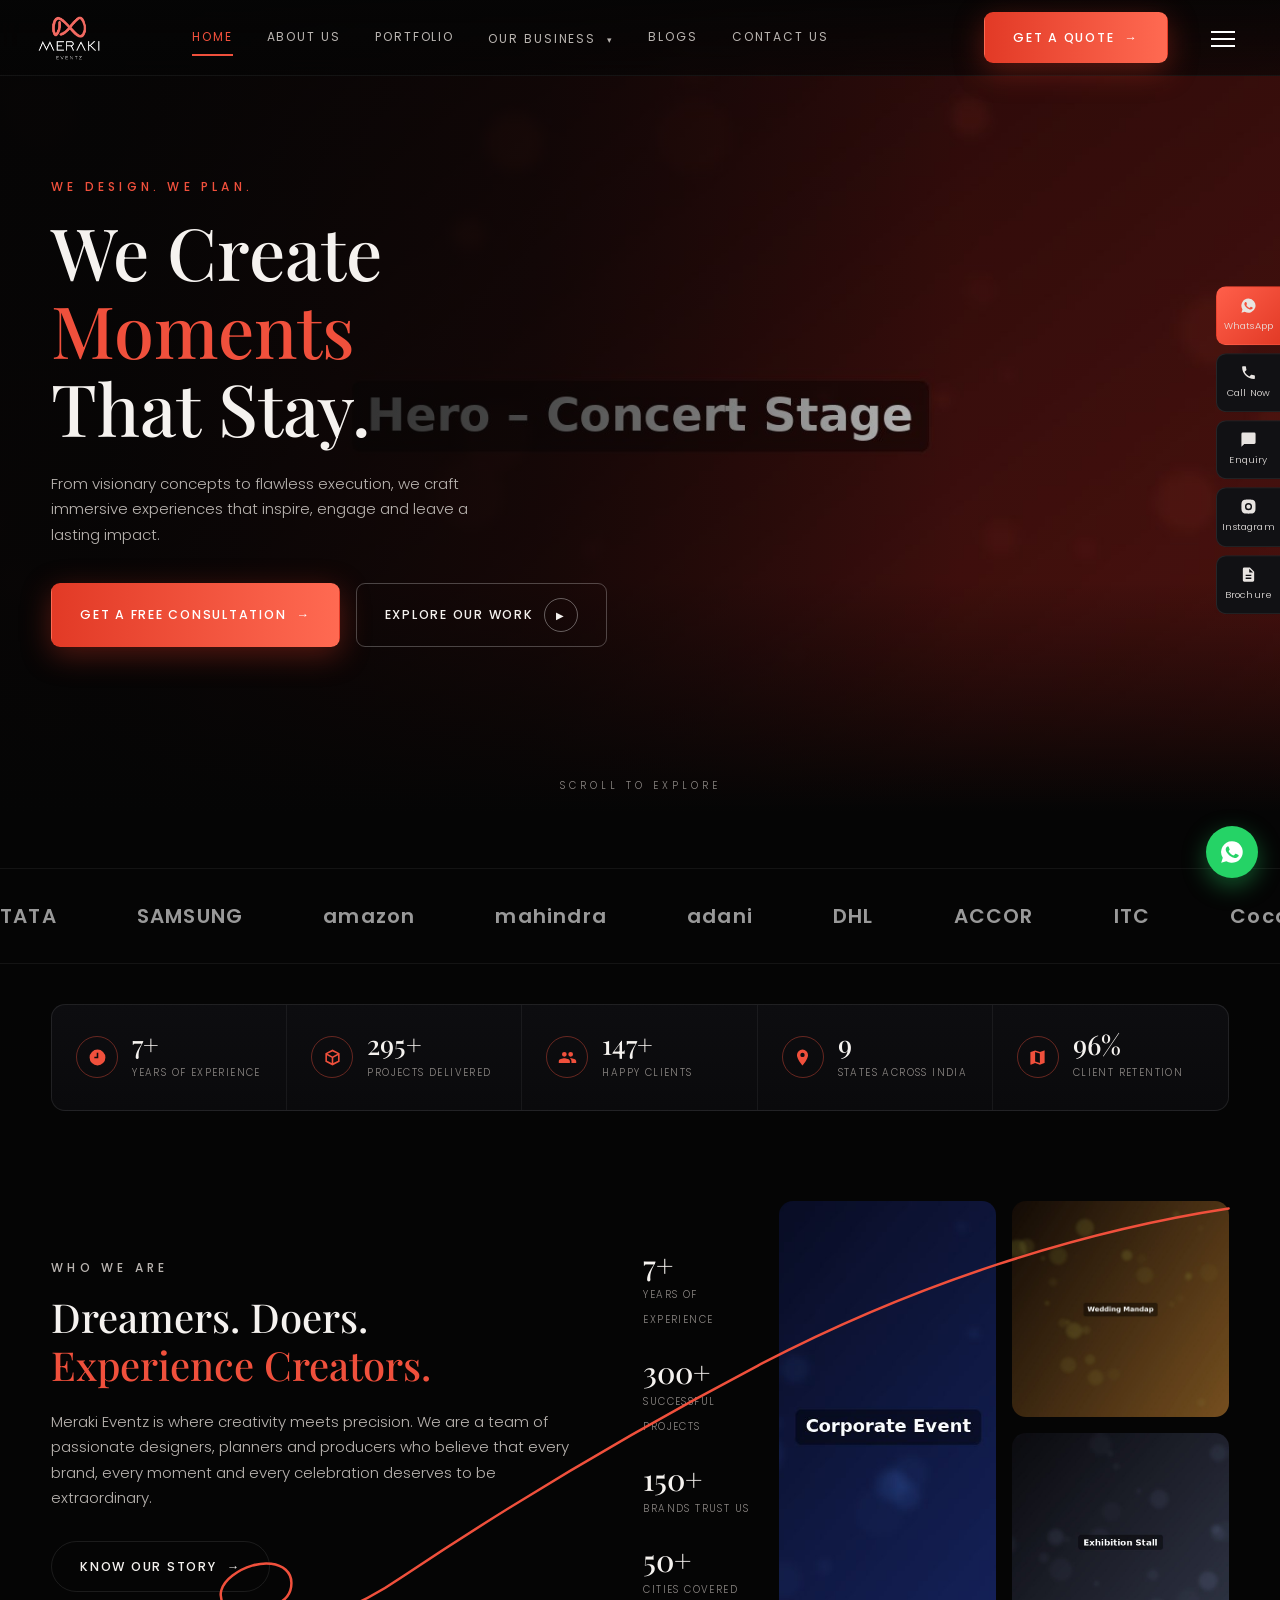
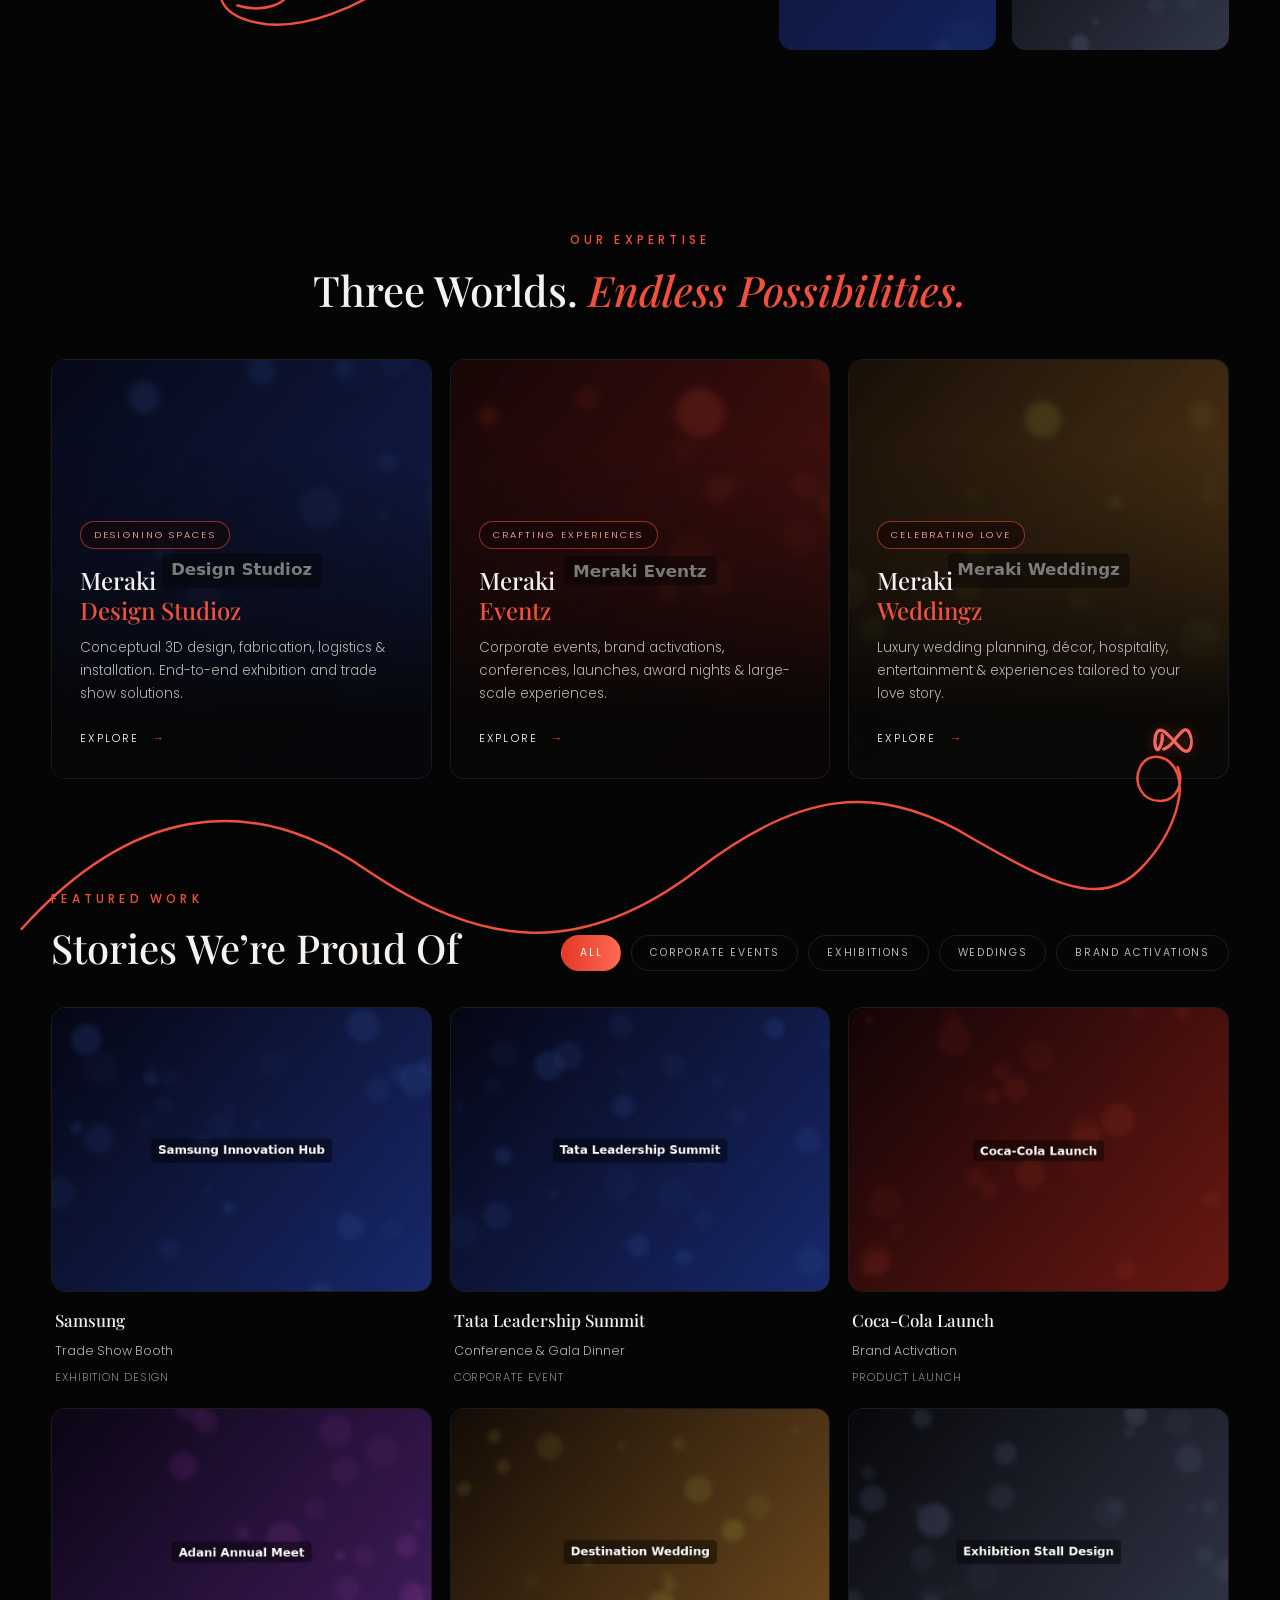
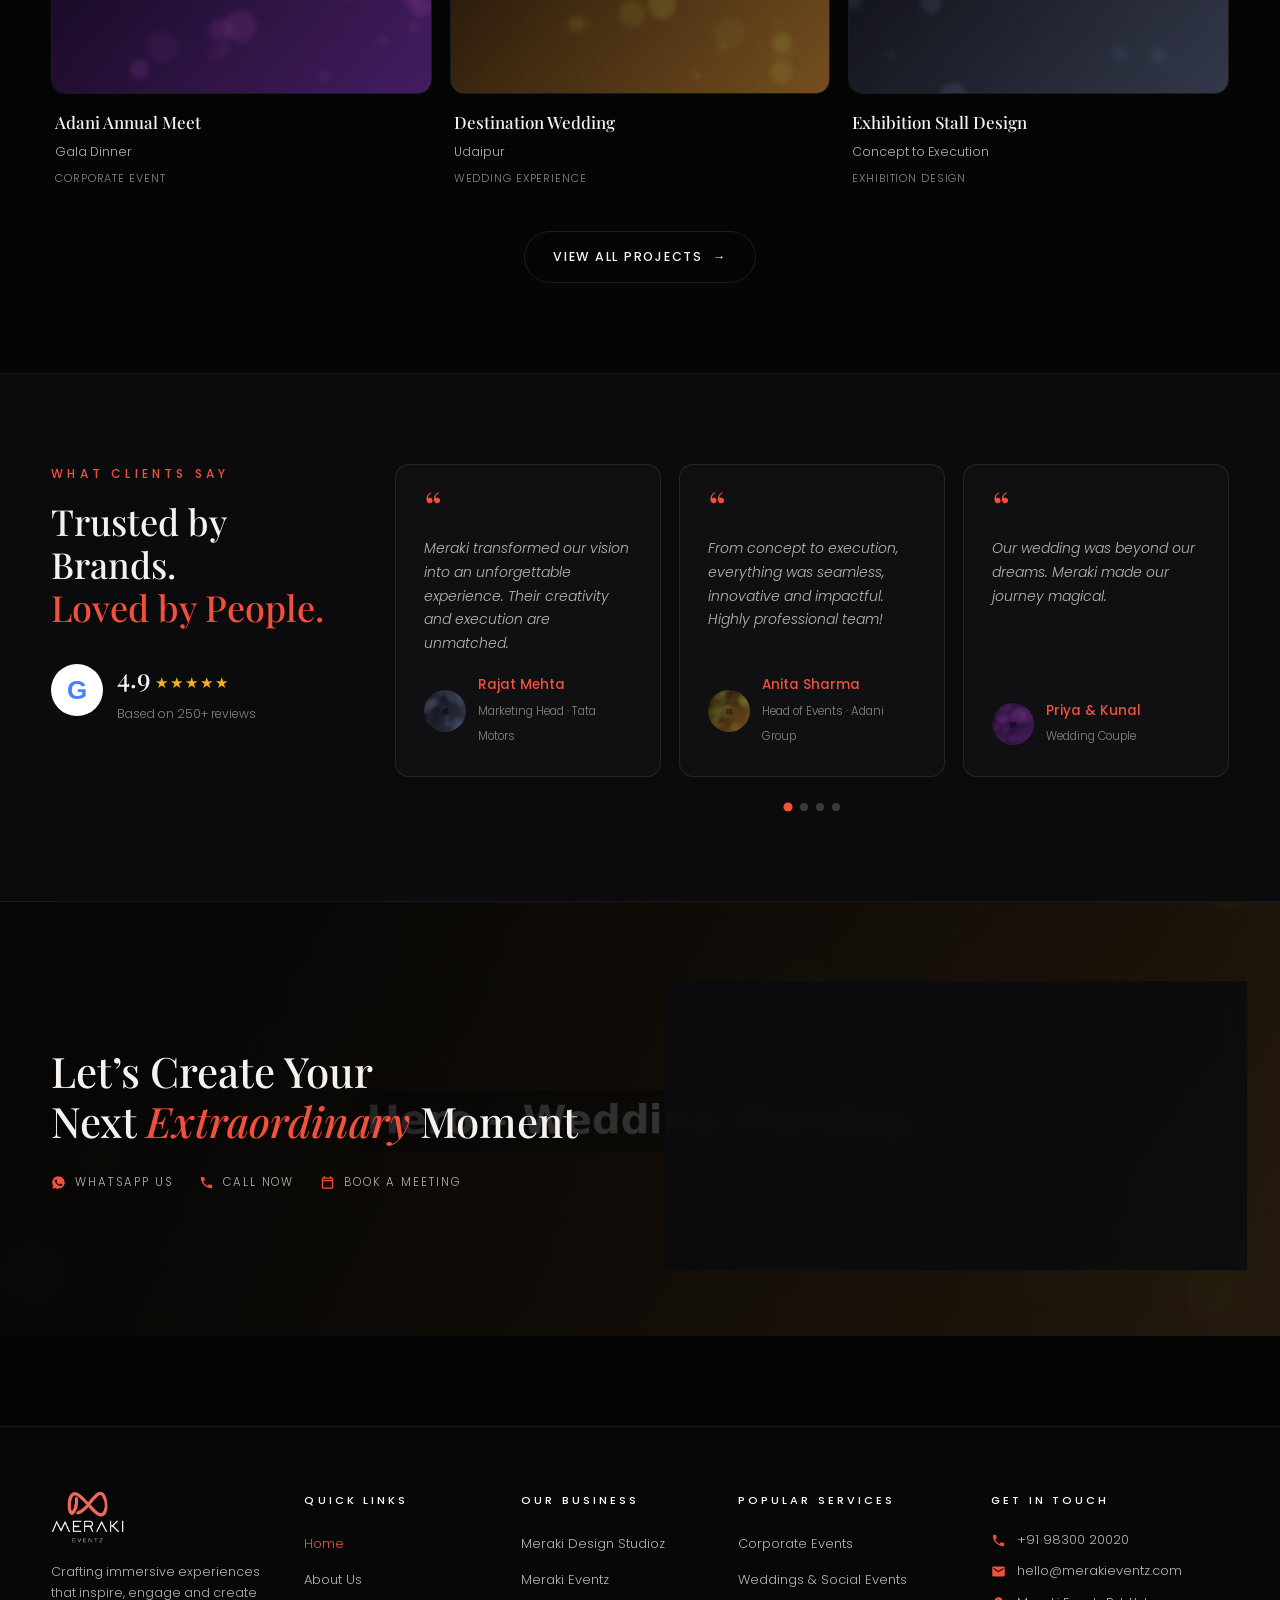
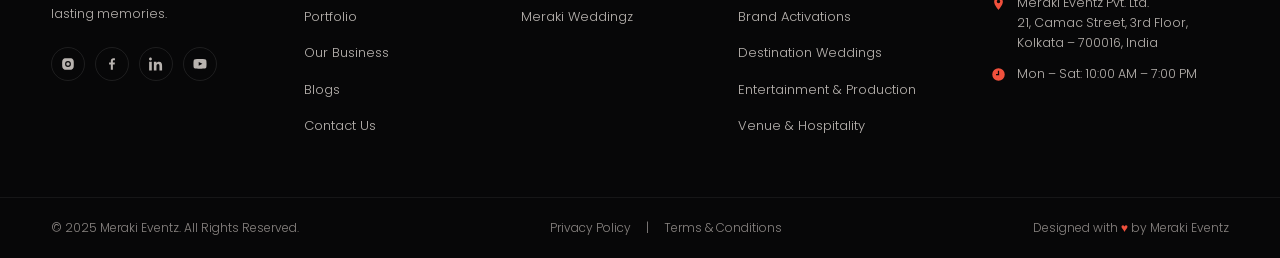
==== commit 1ba8ff78: "v4" ====
--- a/index.html
+++ b/index.html
@@ -1,583 +1,293 @@
 <!DOCTYPE html>
 <html lang="en">
-
 <head>
-  <meta charset="UTF-8">
-  <meta name="viewport" content="width=device-width, initial-scale=1.0">
-  <title>Meraki Eventz — We Create Moments That Stay</title>
-  <meta name="description"
-    content="Meraki Eventz crafts immersive corporate events, exhibitions and luxury weddings across India.">
-  <link rel="icon" type="image/png" href="assets/logos/meraki-icon.png">
-  <link rel="preconnect" href="https://fonts.googleapis.com">
-  <link rel="preconnect" href="https://fonts.gstatic.com" crossorigin>
-  <link rel="stylesheet" href="css/styles.css">
+<meta charset="UTF-8">
+<meta name="viewport" content="width=device-width, initial-scale=1.0">
+<title>Meraki Eventz — We Create Moments That Stay</title>
+<meta name="description" content="Meraki Eventz crafts immersive corporate events, exhibitions and luxury weddings across India.">
+<link rel="icon" type="image/png" href="assets/logos/meraki-icon.png">
+<link rel="preconnect" href="https://fonts.googleapis.com">
+<link rel="preconnect" href="https://fonts.gstatic.com" crossorigin>
+<link rel="stylesheet" href="css/styles.css">
 </head>
-
 <body>
-  <header class="site-header">
-    <div class="nav-inner">
-      <a class="brand" href="index.html"><img src="assets/logos/meraki-eventz-dark.png" alt="Meraki Eventz"></a>
-      <nav class="nav-links"><a href="index.html" class="active">Home</a><a href="about.html">About Us</a><a
-          href="portfolio.html">Portfolio</a>
-        <div class="has-drop">
-          <a href="#" class="drop-toggle">Our Business <span class="chev">&#9662;</span></a>
-          <div class="dropdown"><a href="meraki-design-studioz.html">Meraki Design Studioz</a><a
-              href="meraki-eventz.html">Meraki Eventz</a><a href="meraki-weddingz.html">Meraki Weddingz</a></div>
-        </div><a href="blogs.html">Blogs</a><a href="contact.html">Contact Us</a>
-      </nav>
-      <a href="#" class="btn btn-primary nav-cta" data-open-quote>Get A Quote <span class="arr">&rarr;</span></a>
-      <button class="hamburger" aria-label="Menu"><span></span><span></span><span></span></button>
-    </div>
-  </header>
-  <aside class="side-rail">
-    <a class="wa" href="https://wa.me/919830020020" target="_blank" rel="noopener"><svg viewBox="0 0 24 24">
-        <path
-          d="M12 2A10 10 0 0 0 3.5 17.3L2 22l4.8-1.4A10 10 0 1 0 12 2zm5.5 14.2c-.2.7-1.3 1.3-1.9 1.3-.5.1-1.1.1-1.8-.1a16 16 0 0 1-1.6-.6c-2.9-1.2-4.7-4.1-4.9-4.3-.1-.2-1.1-1.5-1.1-2.9s.7-2 1-2.3c.2-.3.5-.3.7-.3h.5c.2 0 .4-.1.6.4l.8 2c.1.1.1.3 0 .5l-.3.5-.4.5c-.1.1-.3.3-.1.6.2.3.8 1.3 1.7 2.1 1.2 1.1 2.2 1.4 2.5 1.5.3.2.5.1.7-.1l1-1.2c.2-.3.4-.2.7-.1l2 .9c.3.2.5.2.5.4.1 0 .1.6-.1 1.2z" />
-      </svg>WhatsApp</a>
-    <a href="tel:+919830020020"><svg viewBox="0 0 24 24">
-        <path
-          d="M6.6 10.8c1.4 2.8 3.8 5.1 6.6 6.6l2.2-2.2c.3-.3.7-.4 1-.2 1.1.4 2.3.6 3.6.6.6 0 1 .4 1 1V20c0 .6-.4 1-1 1C10.6 21 3 13.4 3 4c0-.6.4-1 1-1h3.5c.6 0 1 .4 1 1 0 1.2.2 2.4.6 3.6.1.3 0 .7-.2 1l-2.3 2.2z" />
-      </svg>Call Now</a>
-    <a href="#" data-open-quote><svg viewBox="0 0 24 24">
-        <path d="M20 2H4a2 2 0 0 0-2 2v18l4-4h14a2 2 0 0 0 2-2V4a2 2 0 0 0-2-2z" />
-      </svg>Enquiry</a>
-    <a href="https://instagram.com" target="_blank" rel="noopener"><svg viewBox="0 0 24 24">
-        <path
-          d="M12 2c2.7 0 3 0 4.1.1 1.1 0 1.8.2 2.4.5.7.2 1.2.6 1.7 1.1.5.5.9 1 1.1 1.7.3.6.5 1.3.5 2.4.1 1.1.1 1.4.1 4.2s0 3-.1 4.1c0 1.1-.2 1.8-.5 2.4a4.9 4.9 0 0 1-2.8 2.8c-.6.3-1.3.5-2.4.5-1.1.1-1.4.1-4.1.1s-3 0-4.1-.1c-1.1 0-1.8-.2-2.4-.5a4.9 4.9 0 0 1-2.8-2.8c-.3-.6-.5-1.3-.5-2.4C2 15 2 14.7 2 12s0-3 .1-4.1c0-1.1.2-1.8.5-2.4.2-.7.6-1.2 1.1-1.7.5-.5 1-.9 1.7-1.1.6-.3 1.3-.5 2.4-.5C8.9 2 9.3 2 12 2zm0 5a5 5 0 1 0 0 10 5 5 0 0 0 0-10zm6.5-.2a1.2 1.2 0 1 1-2.4 0 1.2 1.2 0 0 1 2.4 0zM12 9a3 3 0 1 1 0 6 3 3 0 0 1 0-6z" />
-      </svg>Instagram</a>
-    <a href="#" download><svg viewBox="0 0 24 24">
-        <path
-          d="M14 2H6a2 2 0 0 0-2 2v16a2 2 0 0 0 2 2h12a2 2 0 0 0 2-2V8l-6-6zm2 16H8v-2h8v2zm0-4H8v-2h8v2zm-3-5V3.5L18.5 9H13z" />
-      </svg>Brochure</a>
-  </aside>
-  <a class="float-wa" href="https://wa.me/919830020020" target="_blank" rel="noopener" aria-label="WhatsApp"><svg
-      viewBox="0 0 24 24">
-      <path
-        d="M12 2A10 10 0 0 0 3.5 17.3L2 22l4.8-1.4A10 10 0 1 0 12 2zm5.5 14.2c-.2.7-1.3 1.3-1.9 1.3-.5.1-1.1.1-1.8-.1a16 16 0 0 1-1.6-.6c-2.9-1.2-4.7-4.1-4.9-4.3-.1-.2-1.1-1.5-1.1-2.9s.7-2 1-2.3c.2-.3.5-.3.7-.3h.5c.2 0 .4-.1.6.4l.8 2c.1.1.1.3 0 .5l-.3.5-.4.5c-.1.1-.3.3-.1.6.2.3.8 1.3 1.7 2.1 1.2 1.1 2.2 1.4 2.5 1.5.3.2.5.1.7-.1l1-1.2c.2-.3.4-.2.7-.1l2 .9c.3.2.5.2.5.4.1 0 .1.6-.1 1.2z" />
-    </svg></a>
-  <button class="to-top" aria-label="Back to top">&uarr;</button>
-
-  <section class="hero-full">
-    <div class="bg"><img src="assets/images/hero-home.jpg" alt="Concert stage with Meraki mark"></div>
-    <div class="container">
-      <div style="max-width:560px" class="reveal">
-        <p class="eyebrow">We Design. We Plan.</p>
-        <h1
-          style="font-family:var(--serif);font-weight:500;font-size:clamp(40px,6vw,72px);line-height:1.08;margin-bottom:24px">
-          We Create<br><span class="accent">Moments</span><br>That Stay.</h1>
-        <p class="lede" style="color:var(--text-dim);max-width:430px;margin-bottom:36px">From visionary concepts to
-          flawless execution, we craft immersive experiences that inspire, engage and leave a lasting impact.</p>
-        <div class="hero-actions">
-          <a href="#" class="btn btn-primary" data-open-quote>Get A Free Consultation <span
-              class="arr">&rarr;</span></a>
-          <a href="portfolio.html" class="btn btn-ghost">Explore Our Work <span class="play-btn">&#9654;</span></a>
+<header class="site-header">
+  <div class="nav-inner">
+    <a class="brand" href="index.html"><img src="assets/logos/meraki-eventz-dark.png" alt="Meraki Eventz"></a>
+    <nav class="nav-links"><a href="index.html" class="active">Home</a><a href="about.html">About Us</a><a href="portfolio.html">Portfolio</a><div class="has-drop">
+        <a href="#" class="drop-toggle">Our Business <span class="chev">&#9662;</span></a>
+        <div class="dropdown"><a href="meraki-design-studioz.html">Meraki Design Studioz</a><a href="meraki-eventz.html">Meraki Eventz</a><a href="meraki-weddingz.html">Meraki Weddingz</a></div>
+      </div><a href="blogs.html">Blogs</a><a href="contact.html">Contact Us</a></nav>
+    <a href="#" class="btn btn-primary nav-cta" data-open-quote>Get A Quote <span class="arr">&rarr;</span></a>
+    <button class="hamburger" aria-label="Menu"><span></span><span></span><span></span></button>
+  </div>
+</header>
+<aside class="side-rail">
+  <a class="wa" href="https://wa.me/919830020020" target="_blank" rel="noopener"><svg viewBox="0 0 24 24"><path d="M12 2A10 10 0 0 0 3.5 17.3L2 22l4.8-1.4A10 10 0 1 0 12 2zm5.5 14.2c-.2.7-1.3 1.3-1.9 1.3-.5.1-1.1.1-1.8-.1a16 16 0 0 1-1.6-.6c-2.9-1.2-4.7-4.1-4.9-4.3-.1-.2-1.1-1.5-1.1-2.9s.7-2 1-2.3c.2-.3.5-.3.7-.3h.5c.2 0 .4-.1.6.4l.8 2c.1.1.1.3 0 .5l-.3.5-.4.5c-.1.1-.3.3-.1.6.2.3.8 1.3 1.7 2.1 1.2 1.1 2.2 1.4 2.5 1.5.3.2.5.1.7-.1l1-1.2c.2-.3.4-.2.7-.1l2 .9c.3.2.5.2.5.4.1 0 .1.6-.1 1.2z"/></svg>WhatsApp</a>
+  <a href="tel:+919830020020"><svg viewBox="0 0 24 24"><path d="M6.6 10.8c1.4 2.8 3.8 5.1 6.6 6.6l2.2-2.2c.3-.3.7-.4 1-.2 1.1.4 2.3.6 3.6.6.6 0 1 .4 1 1V20c0 .6-.4 1-1 1C10.6 21 3 13.4 3 4c0-.6.4-1 1-1h3.5c.6 0 1 .4 1 1 0 1.2.2 2.4.6 3.6.1.3 0 .7-.2 1l-2.3 2.2z"/></svg>Call Now</a>
+  <a href="#" data-open-quote><svg viewBox="0 0 24 24"><path d="M20 2H4a2 2 0 0 0-2 2v18l4-4h14a2 2 0 0 0 2-2V4a2 2 0 0 0-2-2z"/></svg>Enquiry</a>
+  <a href="https://instagram.com" target="_blank" rel="noopener"><svg viewBox="0 0 24 24"><path d="M12 2c2.7 0 3 0 4.1.1 1.1 0 1.8.2 2.4.5.7.2 1.2.6 1.7 1.1.5.5.9 1 1.1 1.7.3.6.5 1.3.5 2.4.1 1.1.1 1.4.1 4.2s0 3-.1 4.1c0 1.1-.2 1.8-.5 2.4a4.9 4.9 0 0 1-2.8 2.8c-.6.3-1.3.5-2.4.5-1.1.1-1.4.1-4.1.1s-3 0-4.1-.1c-1.1 0-1.8-.2-2.4-.5a4.9 4.9 0 0 1-2.8-2.8c-.3-.6-.5-1.3-.5-2.4C2 15 2 14.7 2 12s0-3 .1-4.1c0-1.1.2-1.8.5-2.4.2-.7.6-1.2 1.1-1.7.5-.5 1-.9 1.7-1.1.6-.3 1.3-.5 2.4-.5C8.9 2 9.3 2 12 2zm0 5a5 5 0 1 0 0 10 5 5 0 0 0 0-10zm6.5-.2a1.2 1.2 0 1 1-2.4 0 1.2 1.2 0 0 1 2.4 0zM12 9a3 3 0 1 1 0 6 3 3 0 0 1 0-6z"/></svg>Instagram</a>
+  <a href="#" download><svg viewBox="0 0 24 24"><path d="M14 2H6a2 2 0 0 0-2 2v16a2 2 0 0 0 2 2h12a2 2 0 0 0 2-2V8l-6-6zm2 16H8v-2h8v2zm0-4H8v-2h8v2zm-3-5V3.5L18.5 9H13z"/></svg>Brochure</a>
+</aside>
+<a class="float-wa" href="https://wa.me/919830020020" target="_blank" rel="noopener" aria-label="WhatsApp"><svg viewBox="0 0 24 24"><path d="M12 2A10 10 0 0 0 3.5 17.3L2 22l4.8-1.4A10 10 0 1 0 12 2zm5.5 14.2c-.2.7-1.3 1.3-1.9 1.3-.5.1-1.1.1-1.8-.1a16 16 0 0 1-1.6-.6c-2.9-1.2-4.7-4.1-4.9-4.3-.1-.2-1.1-1.5-1.1-2.9s.7-2 1-2.3c.2-.3.5-.3.7-.3h.5c.2 0 .4-.1.6.4l.8 2c.1.1.1.3 0 .5l-.3.5-.4.5c-.1.1-.3.3-.1.6.2.3.8 1.3 1.7 2.1 1.2 1.1 2.2 1.4 2.5 1.5.3.2.5.1.7-.1l1-1.2c.2-.3.4-.2.7-.1l2 .9c.3.2.5.2.5.4.1 0 .1.6-.1 1.2z"/></svg></a>
+<button class="to-top" aria-label="Back to top">&uarr;</button>
+
+<section class="hero-full">
+  <div class="bg"><img src="assets/images/hero-home.jpg" alt="Concert stage with Meraki mark"></div>
+  <div class="container">
+    <div style="max-width:560px" class="reveal">
+      <p class="eyebrow">We Design. We Plan.</p>
+      <h1 style="font-family:var(--serif);font-weight:500;font-size:clamp(40px,6vw,72px);line-height:1.08;margin-bottom:24px">
+        We Create<br><span class="accent">Moments</span><br>That Stay.</h1>
+      <p class="lede" style="color:var(--text-dim);max-width:430px;margin-bottom:36px">From visionary concepts to flawless execution, we craft immersive experiences that inspire, engage and leave a lasting impact.</p>
+      <div class="hero-actions">
+        <a href="#" class="btn btn-primary" data-open-quote>Get A Free Consultation <span class="arr">&rarr;</span></a>
+        <a href="portfolio.html" class="btn btn-ghost">Explore Our Work <span class="play-btn">&#9654;</span></a>
+      </div>
+    </div>
+  </div>
+  <span class="scroll-note">Scroll To Explore</span>
+</section>
+<section class="section" style="padding:40px 0">
+  <div class="brands">
+    <div class="brands-track"><span class="brand-item">TATA</span><span class="brand-item">SAMSUNG</span><span class="brand-item">amazon</span><span class="brand-item">mahindra</span><span class="brand-item">adani</span><span class="brand-item">DHL</span><span class="brand-item">ACCOR</span><span class="brand-item">ITC</span><span class="brand-item">Coca-Cola</span><span class="brand-item">TATA</span><span class="brand-item">SAMSUNG</span><span class="brand-item">amazon</span><span class="brand-item">mahindra</span><span class="brand-item">adani</span><span class="brand-item">DHL</span><span class="brand-item">ACCOR</span><span class="brand-item">ITC</span><span class="brand-item">Coca-Cola</span></div>
+  </div>
+</section>
+<div class="container stats-wrap flat"><div class="stats-bar reveal"><div class="stat"><div class="ic"><svg viewBox="0 0 24 24"><path d="M12 2a10 10 0 1 0 0 20 10 10 0 0 0 0-20zm1 11h-5v-2h3V6h2v7z"/></svg></div>
+      <div><b><span data-count="7" data-suffix="+">0+</span></b><small>Years of Experience</small></div></div><div class="stat"><div class="ic"><svg viewBox="0 0 24 24"><path d="M21 6.5 12 2 3 6.5v11L12 22l9-4.5v-11zM12 4.3l6.3 3.1L12 10.6 5.7 7.4 12 4.3zM5 9.2l6 3v6.9l-6-3V9.2zm8 9.9v-6.9l6-3v6.9l-6 3z"/></svg></div>
+      <div><b><span data-count="300" data-suffix="+">0+</span></b><small>Projects Delivered</small></div></div><div class="stat"><div class="ic"><svg viewBox="0 0 24 24"><path d="M16 11a3 3 0 1 0-3-3 3 3 0 0 0 3 3zm-8 0a3 3 0 1 0-3-3 3 3 0 0 0 3 3zm0 2c-2.3 0-7 1.2-7 3.5V19h14v-2.5C15 14.2 10.3 13 8 13zm8 0c-.3 0-.6 0-1 .1a4.2 4.2 0 0 1 2 3.4V19h6v-2.5c0-2.3-4.7-3.5-7-3.5z"/></svg></div>
+      <div><b><span data-count="150" data-suffix="+">0+</span></b><small>Happy Clients</small></div></div><div class="stat"><div class="ic"><svg viewBox="0 0 24 24"><path d="M12 2a7 7 0 0 0-7 7c0 5.2 7 13 7 13s7-7.8 7-13a7 7 0 0 0-7-7zm0 9.5A2.5 2.5 0 1 1 12 6a2.5 2.5 0 0 1 0 5.5z"/></svg></div>
+      <div><b><span data-count="9" data-suffix="">0</span></b><small>States Across India</small></div></div><div class="stat"><div class="ic"><svg viewBox="0 0 24 24"><path d="M20.5 3 15 5 9 3 3.4 4.9c-.2.1-.4.3-.4.6v15c0 .3.3.6.6.5L9 19l6 2 5.6-1.9c.2-.1.4-.3.4-.6v-15c0-.3-.3-.6-.5-.5zM15 19l-6-2.1V5l6 2.1V19z"/></svg></div>
+      <div><b><span data-count="98" data-suffix="%">0%</span></b><small>Client Retention</small></div></div></div></div>
+<section class="section">
+  <div class="container split">
+    <svg class="deco-curve" viewBox="0 0 1200 600" preserveAspectRatio="none" fill="none" aria-hidden="true">
+      <path d="M1200,10 C1050,40 880,110 720,220 C560,330 440,430 360,500 C310,545 260,570 220,565 C175,558 160,525 185,500 C210,475 245,480 245,510 C245,540 215,550 190,540"
+            stroke="var(--red)" stroke-width="2.5" stroke-linecap="round" fill="none" vector-effect="non-scaling-stroke"/>
+    </svg>
+    <div class="reveal">
+      <p class="eyebrow">Who We Are</p>
+      <h2>Dreamers. Doers.<br><span class="accent">Experience Creators.</span></h2>
+      <p>Meraki Eventz is where creativity meets precision. We are a team of passionate designers, planners and producers who believe that every brand, every moment and every celebration deserves to be extraordinary.</p>
+      <a href="about.html" class="btn btn-line" style="margin-top:16px">Know Our Story <span class="arr">&rarr;</span></a>
+    </div>
+    <div class="reveal who-visual">
+      <div class="mini-stats">
+        <div><b>7+</b><small>Years of<br>Experience</small></div>
+        <div><b>300+</b><small>Successful<br>Projects</small></div>
+        <div><b>150+</b><small>Brands Trust Us</small></div>
+        <div><b>50+</b><small>Cities Covered</small></div>
+      </div>
+      <div class="collage" style="grid-template-rows:1fr 1fr">
+        <img src="assets/images/about-1.jpg" alt="Corporate event" class="tall">
+        <img src="assets/images/about-2.jpg" alt="Wedding mandap">
+        <img src="assets/images/about-3.jpg" alt="Exhibition stall">
+      </div>
+    </div>
+  </div>
+</section>
+
+<section class="section">
+  <div class="container center reveal">
+    <p class="eyebrow">Our Expertise</p>
+    <h2 class="h-serif" style="font-size:clamp(28px,3.4vw,42px)">Three Worlds. <em class="accent-i">Endless Possibilities.</em></h2>
+  </div>
+  <div class="container cards-grid cards-3" style="margin-top:44px">
+    <a class="world-card reveal" href="meraki-design-studioz.html">
+      <img src="assets/images/world-design.jpg" alt="Meraki Design Studioz">
+      <div class="inner"><span class="tag">Designing Spaces</span>
+        <h3>Meraki <span>Design Studioz</span></h3>
+        <p>Conceptual 3D design, fabrication, logistics &amp; installation. End-to-end exhibition and trade show solutions.</p>
+        <span class="explore">Explore <span class="arr">&rarr;</span></span></div>
+    </a>
+    <a class="world-card reveal" href="meraki-eventz.html">
+      <img src="assets/images/world-eventz.jpg" alt="Meraki Eventz">
+      <div class="inner"><span class="tag">Crafting Experiences</span>
+        <h3>Meraki <span>Eventz</span></h3>
+        <p>Corporate events, brand activations, conferences, launches, award nights &amp; large-scale experiences.</p>
+        <span class="explore">Explore <span class="arr">&rarr;</span></span></div>
+    </a>
+    <a class="world-card reveal" href="meraki-weddingz.html">
+      <img src="assets/images/world-weddingz.jpg" alt="Meraki Weddingz">
+      <div class="inner"><span class="tag">Celebrating Love</span>
+        <h3>Meraki <span>Weddingz</span></h3>
+        <p>Luxury wedding planning, d&eacute;cor, hospitality, entertainment &amp; experiences tailored to your love story.</p>
+        <span class="explore">Explore <span class="arr">&rarr;</span></span></div>
+    </a>
+    <svg class="deco-curve deco-curve-2" viewBox="0 0 1200 300" preserveAspectRatio="none" fill="none" aria-hidden="true">
+      <path d="M-30,220 C80,100 200,80 320,160 C440,240 540,250 660,160 C760,85 840,70 940,130 C1020,175 1070,200 1110,160 C1145,125 1155,85 1148,65 C1140,45 1118,42 1110,58 C1102,74 1112,92 1130,92 C1148,92 1155,72 1148,58"
+            stroke="var(--red)" stroke-width="2.5" stroke-linecap="round" fill="none" vector-effect="non-scaling-stroke"/>
+    </svg>
+    <img src="assets/logos/meraki-icon.png" alt="" aria-hidden="true" class="curve-mark">
+  </div>
+</section>
+
+<section class="section" style="padding-top:20px">
+  <div class="container reveal" style="display:flex;align-items:flex-end;justify-content:space-between;gap:24px;flex-wrap:wrap">
+    <div><p class="eyebrow">Featured Work</p>
+      <h2 class="h-serif section-head" style="font-size:clamp(28px,3.2vw,40px)">Stories We&rsquo;re Proud Of</h2></div>
+    <div style="display:flex;gap:10px;align-items:center;flex-wrap:wrap" data-filter-group="#homeWork">
+      <button class="filter-btn active" data-filter="all">All</button>
+      <button class="filter-btn" data-filter="corporate">Corporate Events</button>
+      <button class="filter-btn" data-filter="exhibitions">Exhibitions</button>
+      <button class="filter-btn" data-filter="weddings">Weddings</button>
+      <button class="filter-btn" data-filter="brand">Brand Activations</button>
+    </div>
+  </div>
+  <div class="container" id="homeWork" style="margin-top:36px">
+    <div class="cards-grid cards-3 reveal"><article class="project-card work-card" data-cat="all exhibitions">
+      <div class="thumb"><img src="assets/images/project-samsung.jpg" alt="Samsung" loading="lazy"></div>
+      <div class="body"><h3>Samsung</h3><p>Trade Show Booth</p><div class="cat">Exhibition Design</div></div>
+    </article><article class="project-card work-card" data-cat="all corporate">
+      <div class="thumb"><img src="assets/images/project-tata.jpg" alt="Tata Leadership Summit" loading="lazy"></div>
+      <div class="body"><h3>Tata Leadership Summit</h3><p>Conference &amp; Gala Dinner</p><div class="cat">Corporate Event</div></div>
+    </article><article class="project-card work-card" data-cat="all brand">
+      <div class="thumb"><img src="assets/images/project-cocacola.jpg" alt="Coca-Cola Launch" loading="lazy"></div>
+      <div class="body"><h3>Coca-Cola Launch</h3><p>Brand Activation</p><div class="cat">Product Launch</div></div>
+    </article><article class="project-card work-card" data-cat="all corporate">
+      <div class="thumb"><img src="assets/images/project-adani-meet.jpg" alt="Adani Annual Meet" loading="lazy"></div>
+      <div class="body"><h3>Adani Annual Meet</h3><p>Gala Dinner</p><div class="cat">Corporate Event</div></div>
+    </article><article class="project-card work-card" data-cat="all weddings">
+      <div class="thumb"><img src="assets/images/project-destination-wedding.jpg" alt="Destination Wedding" loading="lazy"></div>
+      <div class="body"><h3>Destination Wedding</h3><p>Udaipur</p><div class="cat">Wedding Experience</div></div>
+    </article><article class="project-card work-card" data-cat="all exhibitions">
+      <div class="thumb"><img src="assets/images/project-exhibition.jpg" alt="Exhibition Stall Design" loading="lazy"></div>
+      <div class="body"><h3>Exhibition Stall Design</h3><p>Concept to Execution</p><div class="cat">Exhibition Design</div></div>
+    </article></div>
+  </div>
+  <div class="container center" style="margin-top:40px">
+    <a href="portfolio.html" class="btn btn-line">View All Projects <span class="arr">&rarr;</span></a>
+  </div>
+</section>
+
+<section class="section" style="background:var(--bg-soft);border-block:1px solid var(--line-soft)">
+  <div class="container" style="display:grid;grid-template-columns:300px 1fr;gap:44px;align-items:start" id="testiGrid">
+    <div class="reveal">
+      <p class="eyebrow">What Clients Say</p>
+      <h2 class="h-serif" style="font-size:clamp(26px,3vw,36px);line-height:1.2">Trusted by Brands.<br><span class="accent">Loved by People.</span></h2>
+      <div class="g-rating"><div class="g">G</div><div><b>4.9</b> <span class="stars">&#9733;&#9733;&#9733;&#9733;&#9733;</span><br><small style="color:var(--text-faint);font-size:12px">Based on 250+ reviews</small></div></div>
+    </div>
+    <div>
+      <div class="testi-grid"><div class="testi reveal"><span class="qmark">&ldquo;</span>
+      <p>Meraki transformed our vision into an unforgettable experience. Their creativity and execution are unmatched.</p>
+      <div class="person"><img src="assets/images/avatar-1.jpg" alt="Rajat Mehta"><div><b>Rajat Mehta</b><small>Marketing Head &middot; Tata Motors</small></div></div>
+    </div><div class="testi reveal"><span class="qmark">&ldquo;</span>
+      <p>From concept to execution, everything was seamless, innovative and impactful. Highly professional team!</p>
+      <div class="person"><img src="assets/images/avatar-2.jpg" alt="Anita Sharma"><div><b>Anita Sharma</b><small>Head of Events &middot; Adani Group</small></div></div>
+    </div><div class="testi reveal"><span class="qmark">&ldquo;</span>
+      <p>Our wedding was beyond our dreams. Meraki made our journey magical.</p>
+      <div class="person"><img src="assets/images/avatar-3.jpg" alt="Priya &amp; Kunal"><div><b>Priya &amp; Kunal</b><small>Wedding Couple</small></div></div>
+    </div></div>
+      <div class="dots"><span class="active"></span><span></span><span></span><span></span></div>
+    </div>
+  </div>
+</section>
+<style>@media(max-width:900px){#testiGrid{grid-template-columns:1fr!important}}</style>
+
+<section class="cta-panel">
+  <div class="container grid">
+    <div class="reveal">
+      <h2>Let&rsquo;s Create Your<br>Next <em class="accent-i">Extraordinary</em> Moment</h2>
+      <div class="cta-strip" style="justify-content:flex-start;margin-top:8px">
+        <a href="https://wa.me/919830020020"><svg viewBox="0 0 24 24"><path d="M12 2A10 10 0 0 0 3.5 17.3L2 22l4.8-1.4A10 10 0 1 0 12 2zm5.5 14.2c-.2.7-1.3 1.3-1.9 1.3-.5.1-1.1.1-1.8-.1a16 16 0 0 1-1.6-.6c-2.9-1.2-4.7-4.1-4.9-4.3-.1-.2-1.1-1.5-1.1-2.9s.7-2 1-2.3c.2-.3.5-.3.7-.3h.5c.2 0 .4-.1.6.4l.8 2c.1.1.1.3 0 .5l-.3.5-.4.5c-.1.1-.3.3-.1.6.2.3.8 1.3 1.7 2.1 1.2 1.1 2.2 1.4 2.5 1.5.3.2.5.1.7-.1l1-1.2c.2-.3.4-.2.7-.1l2 .9c.3.2.5.2.5.4.1 0 .1.6-.1 1.2z"/></svg> WhatsApp Us</a>
+        <a href="tel:+919830020020"><svg viewBox="0 0 24 24"><path d="M6.6 10.8c1.4 2.8 3.8 5.1 6.6 6.6l2.2-2.2c.3-.3.7-.4 1-.2 1.1.4 2.3.6 3.6.6.6 0 1 .4 1 1V20c0 .6-.4 1-1 1C10.6 21 3 13.4 3 4c0-.6.4-1 1-1h3.5c.6 0 1 .4 1 1 0 1.2.2 2.4.6 3.6.1.3 0 .7-.2 1l-2.3 2.2z"/></svg> Call Now</a>
+        <a href="contact.html"><svg viewBox="0 0 24 24"><path d="M19 4h-1V2h-2v2H8V2H6v2H5a2 2 0 0 0-2 2v14a2 2 0 0 0 2 2h14a2 2 0 0 0 2-2V6a2 2 0 0 0-2-2zm0 16H5V10h14v10zM5 8V6h14v2H5z"/></svg> Book A Meeting</a>
+      </div>
+    </div>
+    <form class="mini-form reveal" data-demo>
+      <p class="label">Tell Us About Your Event</p>
+      <div class="row">
+        <div class="field no-ic"><input type="text" placeholder="Your Name" required></div>
+        <div class="field no-ic"><input type="tel" placeholder="Phone Number" required></div>
+      </div>
+      <div class="row">
+        <div class="field no-ic"><input type="email" placeholder="Email Address" required></div>
+        <div class="field no-ic"><select><option value="" selected disabled>Select Vertical</option><option>Meraki Design Studioz</option><option>Meraki Eventz</option><option>Meraki Weddingz</option></select><span class="chev">&#9662;</span></div>
+      </div>
+      <div class="row">
+        <div class="field no-ic"><input type="text" placeholder="Event Date" onfocus="this.type='date'"></div>
+        <button type="submit" class="btn btn-primary" style="justify-content:center;width:100%">Get A Free Consultation <span class="arr">&rarr;</span></button>
+      </div>
+    </form>
+  </div>
+</section><footer>
+  <div class="container">
+    <div class="footer-grid">
+      <div class="f-brand">
+        <img src="assets/logos/meraki-eventz-dark.png" alt="Meraki Eventz">
+        <p>Crafting immersive experiences that inspire, engage and create lasting memories.</p>
+        <div class="socials">
+          <a href="#" aria-label="Instagram"><svg viewBox="0 0 24 24"><path d="M12 2c2.7 0 3 0 4.1.1 1.1 0 1.8.2 2.4.5.7.2 1.2.6 1.7 1.1.5.5.9 1 1.1 1.7.3.6.5 1.3.5 2.4.1 1.1.1 1.4.1 4.2s0 3-.1 4.1c0 1.1-.2 1.8-.5 2.4a4.9 4.9 0 0 1-2.8 2.8c-.6.3-1.3.5-2.4.5-1.1.1-1.4.1-4.1.1s-3 0-4.1-.1c-1.1 0-1.8-.2-2.4-.5a4.9 4.9 0 0 1-2.8-2.8c-.3-.6-.5-1.3-.5-2.4C2 15 2 14.7 2 12s0-3 .1-4.1c0-1.1.2-1.8.5-2.4.2-.7.6-1.2 1.1-1.7.5-.5 1-.9 1.7-1.1.6-.3 1.3-.5 2.4-.5C8.9 2 9.3 2 12 2zm0 5a5 5 0 1 0 0 10 5 5 0 0 0 0-10zm6.5-.2a1.2 1.2 0 1 1-2.4 0 1.2 1.2 0 0 1 2.4 0zM12 9a3 3 0 1 1 0 6 3 3 0 0 1 0-6z"/></svg></a>
+          <a href="#" aria-label="Facebook"><svg viewBox="0 0 24 24"><path d="M13.5 22v-9h3l.5-3.5h-3.5V7.2c0-1 .3-1.7 1.8-1.7H17V2.1C16.7 2.1 15.6 2 14.4 2 11.8 2 10 3.6 10 6.6v2.9H7V13h3v9h3.5z"/></svg></a>
+          <a href="#" aria-label="LinkedIn"><svg viewBox="0 0 24 24"><path d="M4.98 3.5C4.98 4.88 3.87 6 2.5 6S0 4.88 0 3.5 1.12 1 2.5 1s2.48 1.12 2.48 2.5zM.24 8.31h4.52V23H.24V8.31zM8.34 8.31h4.33v2h.06c.6-1.14 2.08-2.34 4.28-2.34 4.57 0 5.42 3.01 5.42 6.92V23h-4.52v-7.13c0-1.7-.03-3.89-2.37-3.89-2.37 0-2.73 1.85-2.73 3.76V23H8.34V8.31z"/></svg></a>
+          <a href="#" aria-label="YouTube"><svg viewBox="0 0 24 24"><path d="M23 7.2s-.2-1.6-.9-2.3c-.9-.9-1.9-.9-2.4-1C16.4 3.6 12 3.6 12 3.6s-4.4 0-7.7.3c-.5.1-1.5.1-2.4 1-.7.7-.9 2.3-.9 2.3S.8 9.1.8 11v1.8c0 1.9.2 3.8.2 3.8s.2 1.6.9 2.3c.9.9 2 .9 2.5 1 1.9.2 7.6.3 7.6.3s4.4 0 7.7-.3c.5-.1 1.5-.1 2.4-1 .7-.7.9-2.3.9-2.3s.2-1.9.2-3.8V11c0-1.9-.2-3.8-.2-3.8zM9.8 15V8.4l6.3 3.3L9.8 15z"/></svg></a>
         </div>
       </div>
-    </div>
-    <span class="scroll-note">Scroll To Explore</span>
-  </section>
-  <section class="section" style="padding:40px 0">
-    <div class="brands">
-      <div class="brands-track"><span class="brand-item">TATA</span><span class="brand-item">SAMSUNG</span><span
-          class="brand-item">amazon</span><span class="brand-item">mahindra</span><span
-          class="brand-item">adani</span><span class="brand-item">DHL</span><span class="brand-item">ACCOR</span><span
-          class="brand-item">ITC</span><span class="brand-item">Coca-Cola</span><span
-          class="brand-item">TATA</span><span class="brand-item">SAMSUNG</span><span
-          class="brand-item">amazon</span><span class="brand-item">mahindra</span><span
-          class="brand-item">adani</span><span class="brand-item">DHL</span><span class="brand-item">ACCOR</span><span
-          class="brand-item">ITC</span><span class="brand-item">Coca-Cola</span></div>
-    </div>
-  </section>
-  <div class="container stats-wrap flat">
-    <div class="stats-bar reveal">
-      <div class="stat">
-        <div class="ic"><svg viewBox="0 0 24 24">
-            <path d="M12 2a10 10 0 1 0 0 20 10 10 0 0 0 0-20zm1 11h-5v-2h3V6h2v7z" />
-          </svg></div>
-        <div><b><span data-count="7" data-suffix="+">0+</span></b><small>Years of Experience</small></div>
-      </div>
-      <div class="stat">
-        <div class="ic"><svg viewBox="0 0 24 24">
-            <path
-              d="M21 6.5 12 2 3 6.5v11L12 22l9-4.5v-11zM12 4.3l6.3 3.1L12 10.6 5.7 7.4 12 4.3zM5 9.2l6 3v6.9l-6-3V9.2zm8 9.9v-6.9l6-3v6.9l-6 3z" />
-          </svg></div>
-        <div><b><span data-count="300" data-suffix="+">0+</span></b><small>Projects Delivered</small></div>
-      </div>
-      <div class="stat">
-        <div class="ic"><svg viewBox="0 0 24 24">
-            <path
-              d="M16 11a3 3 0 1 0-3-3 3 3 0 0 0 3 3zm-8 0a3 3 0 1 0-3-3 3 3 0 0 0 3 3zm0 2c-2.3 0-7 1.2-7 3.5V19h14v-2.5C15 14.2 10.3 13 8 13zm8 0c-.3 0-.6 0-1 .1a4.2 4.2 0 0 1 2 3.4V19h6v-2.5c0-2.3-4.7-3.5-7-3.5z" />
-          </svg></div>
-        <div><b><span data-count="150" data-suffix="+">0+</span></b><small>Happy Clients</small></div>
-      </div>
-      <div class="stat">
-        <div class="ic"><svg viewBox="0 0 24 24">
-            <path
-              d="M12 2a7 7 0 0 0-7 7c0 5.2 7 13 7 13s7-7.8 7-13a7 7 0 0 0-7-7zm0 9.5A2.5 2.5 0 1 1 12 6a2.5 2.5 0 0 1 0 5.5z" />
-          </svg></div>
-        <div><b><span data-count="9" data-suffix="">0</span></b><small>States Across India</small></div>
-      </div>
-      <div class="stat">
-        <div class="ic"><svg viewBox="0 0 24 24">
-            <path
-              d="M20.5 3 15 5 9 3 3.4 4.9c-.2.1-.4.3-.4.6v15c0 .3.3.6.6.5L9 19l6 2 5.6-1.9c.2-.1.4-.3.4-.6v-15c0-.3-.3-.6-.5-.5zM15 19l-6-2.1V5l6 2.1V19z" />
-          </svg></div>
-        <div><b><span data-count="98" data-suffix="%">0%</span></b><small>Client Retention</small></div>
-      </div>
-    </div>
-  </div>
-  <section class="section who-we-are">
-    <!-- Decorative curvy line -->
-    <svg class="who-curve" viewBox="0 0 1200 500" fill="none" xmlns="http://www.w3.org/2000/svg">
-      <path class="who-curve-path" d="M 1250 100 
-             C 1100 -50, 900 50, 750 200 
-             C 600 350, 450 420, 300 450
-             C 150 480, 130 450, 150 410
-             C 170 370, 320 380, 330 430
-             C 340 480, 200 520, 50 500" stroke="#e23a26" stroke-width="2.5" stroke-linecap="round" fill="none" />
-    </svg>
-    <div class="container split">
-      <div class="reveal">
-        <p class="eyebrow">Who We Are</p>
-        <h2>Dreamers. Doers.<br><span class="accent">Experience Creators.</span></h2>
-        <p>Meraki Eventz is where creativity meets precision. We are a team of passionate designers, planners and
-          producers who believe that every brand, every moment and every celebration deserves to be extraordinary.</p>
-        <a href="about.html" class="btn btn-line" style="margin-top:16px">Know Our Story <span
-            class="arr">&rarr;</span></a>
-      </div>
-      <div class="reveal" style="display:grid;grid-template-columns:auto 1fr;gap:30px;align-items:center">
-        <div class="mini-stats">
-          <div><b>7+</b><small>Years of<br>Experience</small></div>
-          <div><b>300+</b><small>Successful<br>Projects</small></div>
-          <div><b>150+</b><small>Brands Trust Us</small></div>
-          <div><b>50+</b><small>Cities Covered</small></div>
-        </div>
-        <div class="collage" style="grid-template-rows:1fr 1fr">
-          <img src="assets/images/about-1.jpg" alt="Corporate event" class="tall">
-          <img src="assets/images/about-2.jpg" alt="Wedding mandap">
-          <img src="assets/images/about-3.jpg" alt="Exhibition stall">
-        </div>
-      </div>
-    </div>
-  </section>
-
-  <section class="section">
-    <div class="container center reveal">
-      <p class="eyebrow">Our Expertise</p>
-      <h2 class="h-serif" style="font-size:clamp(28px,3.4vw,42px)">Three Worlds. <em class="accent-i">Endless
-          Possibilities.</em></h2>
-    </div>
-    <div class="container cards-grid cards-3" style="margin-top:44px">
-      <a class="world-card reveal" href="meraki-design-studioz.html">
-        <img src="assets/images/world-design.jpg" alt="Meraki Design Studioz">
-        <div class="inner"><span class="tag">Designing Spaces</span>
-          <h3>Meraki <span>Design Studioz</span></h3>
-          <p>Conceptual 3D design, fabrication, logistics &amp; installation. End-to-end exhibition and trade show
-            solutions.</p>
-          <span class="explore">Explore <span class="arr">&rarr;</span></span>
-        </div>
-      </a>
-      <a class="world-card reveal" href="meraki-eventz.html">
-        <img src="assets/images/world-eventz.jpg" alt="Meraki Eventz">
-        <div class="inner"><span class="tag">Crafting Experiences</span>
-          <h3>Meraki <span>Eventz</span></h3>
-          <p>Corporate events, brand activations, conferences, launches, award nights &amp; large-scale experiences.</p>
-          <span class="explore">Explore <span class="arr">&rarr;</span></span>
-        </div>
-      </a>
-      <a class="world-card reveal" href="meraki-weddingz.html">
-        <img src="assets/images/world-weddingz.jpg" alt="Meraki Weddingz">
-        <div class="inner"><span class="tag">Celebrating Love</span>
-          <h3>Meraki <span>Weddingz</span></h3>
-          <p>Luxury wedding planning, d&eacute;cor, hospitality, entertainment &amp; experiences tailored to your love
-            story.</p>
-          <span class="explore">Explore <span class="arr">&rarr;</span></span>
-        </div>
-      </a>
-    </div>
-  </section>
-
-  <section class="section" style="padding-top:20px">
-    <div class="container reveal"
-      style="display:flex;align-items:flex-end;justify-content:space-between;gap:24px;flex-wrap:wrap">
+      <div><h5>Quick Links</h5><ul><li><a href="index.html" class="active-f">Home</a></li><li><a href="about.html">About Us</a></li><li><a href="portfolio.html">Portfolio</a></li><li><a href="#">Our Business</a></li><li><a href="blogs.html">Blogs</a></li><li><a href="contact.html">Contact Us</a></li></ul></div>
+      <div><h5>Our Business</h5><ul><li><a href="meraki-design-studioz.html">Meraki Design Studioz</a></li><li><a href="meraki-eventz.html">Meraki Eventz</a></li><li><a href="meraki-weddingz.html">Meraki Weddingz</a></li></ul></div>
+      <div><h5>Popular Services</h5><ul><li><a href='portfolio.html'>Corporate Events</a></li><li><a href='portfolio.html'>Weddings &amp; Social Events</a></li><li><a href='portfolio.html'>Brand Activations</a></li><li><a href='portfolio.html'>Destination Weddings</a></li><li><a href='portfolio.html'>Entertainment &amp; Production</a></li><li><a href='portfolio.html'>Venue &amp; Hospitality</a></li></ul></div>
       <div>
-        <p class="eyebrow">Featured Work</p>
-        <h2 class="h-serif section-head" style="font-size:clamp(28px,3.2vw,40px)">Stories We&rsquo;re Proud Of</h2>
-      </div>
-      <div style="display:flex;gap:10px;align-items:center;flex-wrap:wrap" data-filter-group="#homeWork">
-        <button class="filter-btn active" data-filter="all">All</button>
-        <button class="filter-btn" data-filter="corporate">Corporate Events</button>
-        <button class="filter-btn" data-filter="exhibitions">Exhibitions</button>
-        <button class="filter-btn" data-filter="weddings">Weddings</button>
-        <button class="filter-btn" data-filter="brand">Brand Activations</button>
-      </div>
-    </div>
-    <div class="container" id="homeWork" style="margin-top:36px">
-      <div class="cards-grid cards-3 reveal">
-        <article class="project-card work-card" data-cat="all exhibitions">
-          <div class="thumb"><img src="assets/images/project-samsung.jpg" alt="Samsung" loading="lazy"></div>
-          <div class="body">
-            <h3>Samsung</h3>
-            <p>Trade Show Booth</p>
-            <div class="cat">Exhibition Design</div>
-          </div>
-        </article>
-        <article class="project-card work-card" data-cat="all corporate">
-          <div class="thumb"><img src="assets/images/project-tata.jpg" alt="Tata Leadership Summit" loading="lazy">
-          </div>
-          <div class="body">
-            <h3>Tata Leadership Summit</h3>
-            <p>Conference &amp; Gala Dinner</p>
-            <div class="cat">Corporate Event</div>
-          </div>
-        </article>
-        <article class="project-card work-card" data-cat="all brand">
-          <div class="thumb"><img src="assets/images/project-cocacola.jpg" alt="Coca-Cola Launch" loading="lazy"></div>
-          <div class="body">
-            <h3>Coca-Cola Launch</h3>
-            <p>Brand Activation</p>
-            <div class="cat">Product Launch</div>
-          </div>
-        </article>
-        <article class="project-card work-card" data-cat="all corporate">
-          <div class="thumb"><img src="assets/images/project-adani-meet.jpg" alt="Adani Annual Meet" loading="lazy">
-          </div>
-          <div class="body">
-            <h3>Adani Annual Meet</h3>
-            <p>Gala Dinner</p>
-            <div class="cat">Corporate Event</div>
-          </div>
-        </article>
-        <article class="project-card work-card" data-cat="all weddings">
-          <div class="thumb"><img src="assets/images/project-destination-wedding.jpg" alt="Destination Wedding"
-              loading="lazy"></div>
-          <div class="body">
-            <h3>Destination Wedding</h3>
-            <p>Udaipur</p>
-            <div class="cat">Wedding Experience</div>
-          </div>
-        </article>
-        <article class="project-card work-card" data-cat="all exhibitions">
-          <div class="thumb"><img src="assets/images/project-exhibition.jpg" alt="Exhibition Stall Design"
-              loading="lazy"></div>
-          <div class="body">
-            <h3>Exhibition Stall Design</h3>
-            <p>Concept to Execution</p>
-            <div class="cat">Exhibition Design</div>
-          </div>
-        </article>
-      </div>
-    </div>
-    <div class="container center" style="margin-top:40px">
-      <a href="portfolio.html" class="btn btn-line">View All Projects <span class="arr">&rarr;</span></a>
-    </div>
-  </section>
-
-  <section class="section" style="background:var(--bg-soft);border-block:1px solid var(--line-soft)">
-    <div class="container" style="display:grid;grid-template-columns:300px 1fr;gap:44px;align-items:start"
-      id="testiGrid">
-      <div class="reveal">
-        <p class="eyebrow">What Clients Say</p>
-        <h2 class="h-serif" style="font-size:clamp(26px,3vw,36px);line-height:1.2">Trusted by Brands.<br><span
-            class="accent">Loved by People.</span></h2>
-        <div class="g-rating">
-          <div class="g">G</div>
-          <div><b>4.9</b> <span class="stars">&#9733;&#9733;&#9733;&#9733;&#9733;</span><br><small
-              style="color:var(--text-faint);font-size:12px">Based on 250+ reviews</small></div>
-        </div>
-      </div>
-      <div>
-        <div class="testi-grid">
-          <div class="testi reveal"><span class="qmark">&ldquo;</span>
-            <p>Meraki transformed our vision into an unforgettable experience. Their creativity and execution are
-              unmatched.</p>
-            <div class="person"><img src="assets/images/avatar-1.jpg" alt="Rajat Mehta">
-              <div><b>Rajat Mehta</b><small>Marketing Head &middot; Tata Motors</small></div>
-            </div>
-          </div>
-          <div class="testi reveal"><span class="qmark">&ldquo;</span>
-            <p>From concept to execution, everything was seamless, innovative and impactful. Highly professional team!
-            </p>
-            <div class="person"><img src="assets/images/avatar-2.jpg" alt="Anita Sharma">
-              <div><b>Anita Sharma</b><small>Head of Events &middot; Adani Group</small></div>
-            </div>
-          </div>
-          <div class="testi reveal"><span class="qmark">&ldquo;</span>
-            <p>Our wedding was beyond our dreams. Meraki made our journey magical.</p>
-            <div class="person"><img src="assets/images/avatar-3.jpg" alt="Priya &amp; Kunal">
-              <div><b>Priya &amp; Kunal</b><small>Wedding Couple</small></div>
-            </div>
-          </div>
-        </div>
-        <div class="dots"><span class="active"></span><span></span><span></span><span></span></div>
-      </div>
-    </div>
-  </section>
-  <style>
-    @media(max-width:900px) {
-      #testiGrid {
-        grid-template-columns: 1fr !important
-      }
-    }
-  </style>
-
-  <section class="cta-panel">
-    <div class="container grid">
-      <div class="reveal">
-        <h2>Let&rsquo;s Create Your<br>Next <em class="accent-i">Extraordinary</em> Moment</h2>
-        <div class="cta-strip" style="justify-content:flex-start;margin-top:8px">
-          <a href="https://wa.me/919830020020"><svg viewBox="0 0 24 24">
-              <path
-                d="M12 2A10 10 0 0 0 3.5 17.3L2 22l4.8-1.4A10 10 0 1 0 12 2zm5.5 14.2c-.2.7-1.3 1.3-1.9 1.3-.5.1-1.1.1-1.8-.1a16 16 0 0 1-1.6-.6c-2.9-1.2-4.7-4.1-4.9-4.3-.1-.2-1.1-1.5-1.1-2.9s.7-2 1-2.3c.2-.3.5-.3.7-.3h.5c.2 0 .4-.1.6.4l.8 2c.1.1.1.3 0 .5l-.3.5-.4.5c-.1.1-.3.3-.1.6.2.3.8 1.3 1.7 2.1 1.2 1.1 2.2 1.4 2.5 1.5.3.2.5.1.7-.1l1-1.2c.2-.3.4-.2.7-.1l2 .9c.3.2.5.2.5.4.1 0 .1.6-.1 1.2z" />
-            </svg> WhatsApp Us</a>
-          <a href="tel:+919830020020"><svg viewBox="0 0 24 24">
-              <path
-                d="M6.6 10.8c1.4 2.8 3.8 5.1 6.6 6.6l2.2-2.2c.3-.3.7-.4 1-.2 1.1.4 2.3.6 3.6.6.6 0 1 .4 1 1V20c0 .6-.4 1-1 1C10.6 21 3 13.4 3 4c0-.6.4-1 1-1h3.5c.6 0 1 .4 1 1 0 1.2.2 2.4.6 3.6.1.3 0 .7-.2 1l-2.3 2.2z" />
-            </svg> Call Now</a>
-          <a href="contact.html"><svg viewBox="0 0 24 24">
-              <path
-                d="M19 4h-1V2h-2v2H8V2H6v2H5a2 2 0 0 0-2 2v14a2 2 0 0 0 2 2h14a2 2 0 0 0 2-2V6a2 2 0 0 0-2-2zm0 16H5V10h14v10zM5 8V6h14v2H5z" />
-            </svg> Book A Meeting</a>
-        </div>
-      </div>
-      <form class="mini-form reveal" data-demo>
-        <p class="label">Tell Us About Your Event</p>
-        <div class="row">
-          <div class="field no-ic"><input type="text" placeholder="Your Name" required></div>
-          <div class="field no-ic"><input type="tel" placeholder="Phone Number" required></div>
-        </div>
-        <div class="row">
-          <div class="field no-ic"><input type="email" placeholder="Email Address" required></div>
-          <div class="field no-ic"><select>
-              <option value="" selected disabled>Select Vertical</option>
-              <option>Meraki Design Studioz</option>
-              <option>Meraki Eventz</option>
-              <option>Meraki Weddingz</option>
-            </select><span class="chev">&#9662;</span></div>
-        </div>
-        <div class="row">
-          <div class="field no-ic"><input type="text" placeholder="Event Date" onfocus="this.type='date'"></div>
-          <button type="submit" class="btn btn-primary" style="justify-content:center;width:100%">Get A Free
-            Consultation <span class="arr">&rarr;</span></button>
-        </div>
-      </form>
-    </div>
-  </section>
-  <footer>
-    <div class="container">
-      <div class="footer-grid">
-        <div class="f-brand">
-          <img src="assets/logos/meraki-eventz-dark.png" alt="Meraki Eventz">
-          <p>Crafting immersive experiences that inspire, engage and create lasting memories.</p>
-          <div class="socials">
-            <a href="#" aria-label="Instagram"><svg viewBox="0 0 24 24">
-                <path
-                  d="M12 2c2.7 0 3 0 4.1.1 1.1 0 1.8.2 2.4.5.7.2 1.2.6 1.7 1.1.5.5.9 1 1.1 1.7.3.6.5 1.3.5 2.4.1 1.1.1 1.4.1 4.2s0 3-.1 4.1c0 1.1-.2 1.8-.5 2.4a4.9 4.9 0 0 1-2.8 2.8c-.6.3-1.3.5-2.4.5-1.1.1-1.4.1-4.1.1s-3 0-4.1-.1c-1.1 0-1.8-.2-2.4-.5a4.9 4.9 0 0 1-2.8-2.8c-.3-.6-.5-1.3-.5-2.4C2 15 2 14.7 2 12s0-3 .1-4.1c0-1.1.2-1.8.5-2.4.2-.7.6-1.2 1.1-1.7.5-.5 1-.9 1.7-1.1.6-.3 1.3-.5 2.4-.5C8.9 2 9.3 2 12 2zm0 5a5 5 0 1 0 0 10 5 5 0 0 0 0-10zm6.5-.2a1.2 1.2 0 1 1-2.4 0 1.2 1.2 0 0 1 2.4 0zM12 9a3 3 0 1 1 0 6 3 3 0 0 1 0-6z" />
-              </svg></a>
-            <a href="#" aria-label="Facebook"><svg viewBox="0 0 24 24">
-                <path
-                  d="M13.5 22v-9h3l.5-3.5h-3.5V7.2c0-1 .3-1.7 1.8-1.7H17V2.1C16.7 2.1 15.6 2 14.4 2 11.8 2 10 3.6 10 6.6v2.9H7V13h3v9h3.5z" />
-              </svg></a>
-            <a href="#" aria-label="LinkedIn"><svg viewBox="0 0 24 24">
-                <path
-                  d="M4.98 3.5C4.98 4.88 3.87 6 2.5 6S0 4.88 0 3.5 1.12 1 2.5 1s2.48 1.12 2.48 2.5zM.24 8.31h4.52V23H.24V8.31zM8.34 8.31h4.33v2h.06c.6-1.14 2.08-2.34 4.28-2.34 4.57 0 5.42 3.01 5.42 6.92V23h-4.52v-7.13c0-1.7-.03-3.89-2.37-3.89-2.37 0-2.73 1.85-2.73 3.76V23H8.34V8.31z" />
-              </svg></a>
-            <a href="#" aria-label="YouTube"><svg viewBox="0 0 24 24">
-                <path
-                  d="M23 7.2s-.2-1.6-.9-2.3c-.9-.9-1.9-.9-2.4-1C16.4 3.6 12 3.6 12 3.6s-4.4 0-7.7.3c-.5.1-1.5.1-2.4 1-.7.7-.9 2.3-.9 2.3S.8 9.1.8 11v1.8c0 1.9.2 3.8.2 3.8s.2 1.6.9 2.3c.9.9 2 .9 2.5 1 1.9.2 7.6.3 7.6.3s4.4 0 7.7-.3c.5-.1 1.5-.1 2.4-1 .7-.7.9-2.3.9-2.3s.2-1.9.2-3.8V11c0-1.9-.2-3.8-.2-3.8zM9.8 15V8.4l6.3 3.3L9.8 15z" />
-              </svg></a>
-          </div>
-        </div>
-        <div>
-          <h5>Quick Links</h5>
-          <ul>
-            <li><a href="index.html" class="active-f">Home</a></li>
-            <li><a href="about.html">About Us</a></li>
-            <li><a href="portfolio.html">Portfolio</a></li>
-            <li><a href="#">Our Business</a></li>
-            <li><a href="blogs.html">Blogs</a></li>
-            <li><a href="contact.html">Contact Us</a></li>
-          </ul>
-        </div>
-        <div>
-          <h5>Our Business</h5>
-          <ul>
-            <li><a href="meraki-design-studioz.html">Meraki Design Studioz</a></li>
-            <li><a href="meraki-eventz.html">Meraki Eventz</a></li>
-            <li><a href="meraki-weddingz.html">Meraki Weddingz</a></li>
-          </ul>
-        </div>
-        <div>
-          <h5>Popular Services</h5>
-          <ul>
-            <li><a href='portfolio.html'>Corporate Events</a></li>
-            <li><a href='portfolio.html'>Weddings &amp; Social Events</a></li>
-            <li><a href='portfolio.html'>Brand Activations</a></li>
-            <li><a href='portfolio.html'>Destination Weddings</a></li>
-            <li><a href='portfolio.html'>Entertainment &amp; Production</a></li>
-            <li><a href='portfolio.html'>Venue &amp; Hospitality</a></li>
-          </ul>
-        </div>
-        <div>
-          <h5>Get In Touch</h5>
-          <ul class="f-contact">
-            <li><svg viewBox="0 0 24 24">
-                <path
-                  d="M6.6 10.8c1.4 2.8 3.8 5.1 6.6 6.6l2.2-2.2c.3-.3.7-.4 1-.2 1.1.4 2.3.6 3.6.6.6 0 1 .4 1 1V20c0 .6-.4 1-1 1C10.6 21 3 13.4 3 4c0-.6.4-1 1-1h3.5c.6 0 1 .4 1 1 0 1.2.2 2.4.6 3.6.1.3 0 .7-.2 1l-2.3 2.2z" />
-              </svg><a href="tel:+919830020020">+91 98300 20020</a></li>
-            <li><svg viewBox="0 0 24 24">
-                <path
-                  d="M20 4H4a2 2 0 0 0-2 2v12a2 2 0 0 0 2 2h16a2 2 0 0 0 2-2V6a2 2 0 0 0-2-2zm0 4-8 5-8-5V6l8 5 8-5v2z" />
-              </svg><a href="mailto:hello@merakieventz.com">hello@merakieventz.com</a></li>
-            <li><svg viewBox="0 0 24 24">
-                <path
-                  d="M12 2a7 7 0 0 0-7 7c0 5.2 7 13 7 13s7-7.8 7-13a7 7 0 0 0-7-7zm0 9.5A2.5 2.5 0 1 1 12 6a2.5 2.5 0 0 1 0 5.5z" />
-              </svg>Meraki Eventz Pvt. Ltd.<br>21, Camac Street, 3rd Floor,<br>Kolkata &ndash; 700016, India</li>
-            <li><svg viewBox="0 0 24 24">
-                <path d="M12 2a10 10 0 1 0 0 20 10 10 0 0 0 0-20zm1 11h-5v-2h3V6h2v7z" />
-              </svg>Mon &ndash; Sat: 10:00 AM &ndash; 7:00 PM</li>
-          </ul>
-        </div>
-      </div>
-    </div>
-    <div class="footer-bottom">
-      <div class="container"
-        style="display:flex;justify-content:space-between;flex-wrap:wrap;gap:14px;align-items:center">
-        <span>&copy; 2025 Meraki Eventz. All Rights Reserved.</span>
-        <span class="mid"><a href="#">Privacy Policy</a> | <a href="#">Terms &amp; Conditions</a></span>
-        <span>Designed with <span class="heart">&hearts;</span> by Meraki Eventz</span>
-      </div>
-    </div>
-  </footer>
-  <!-- Quote Modal -->
-  <div class="modal-overlay" id="quoteModal" role="dialog" aria-modal="true" aria-label="Get a quote">
-    <div class="modal">
-      <button class="modal-close" aria-label="Close">&times;</button>
-      <div class="modal-side">
-        <div class="m-ic"><svg viewBox="0 0 24 24">
-            <path
-              d="M14 2H6a2 2 0 0 0-2 2v16a2 2 0 0 0 2 2h12a2 2 0 0 0 2-2V8l-6-6zm2 16H8v-2h8v2zm0-4H8v-2h8v2zm-3-5V3.5L18.5 9H13z" />
-          </svg></div>
-        <h2 class="h-serif">Get Your <span class="accent">Personalized</span> Quote</h2>
-        <div class="rule"></div>
-        <p>Tell us about your event and we&rsquo;ll create a tailored proposal just for you.</p>
-        <div class="m-point">
-          <div class="ic"><svg viewBox="0 0 24 24">
-              <path
-                d="M16 11a3 3 0 1 0-3-3 3 3 0 0 0 3 3zm-8 0a3 3 0 1 0-3-3 3 3 0 0 0 3 3zm0 2c-2.3 0-7 1.2-7 3.5V19h14v-2.5C15 14.2 10.3 13 8 13zm8 0c-.3 0-.6 0-1 .1a4.2 4.2 0 0 1 2 3.4V19h6v-2.5c0-2.3-4.7-3.5-7-3.5z" />
-            </svg></div>
-          <div><b>Customized Solutions</b>
-            <p>Plans crafted to match your vision and goals.</p>
-          </div>
-        </div>
-        <div class="m-point">
-          <div class="ic"><svg viewBox="0 0 24 24">
-              <path
-                d="M7 4h10v2h-3.4c.5.6.8 1.2 1 2H17v2h-2.3A5 5 0 0 1 10 14h-.6l6.1 6h-2.9L6.5 14H9a3 3 0 0 0 2.8-2H7v-2h4.7A3 3 0 0 0 9 8H7V6h2a3 3 0 0 1 2.6-1H7V4z" />
-            </svg></div>
-          <div><b>Transparent Pricing</b>
-            <p>Clear, detailed quotes with no hidden costs.</p>
-          </div>
-        </div>
-        <div class="m-point">
-          <div class="ic"><svg viewBox="0 0 24 24">
-              <path
-                d="M12 1 3 5v6c0 5.5 3.8 10.7 9 12 5.2-1.3 9-6.5 9-12V5l-9-4zm-2 16-4-4 1.4-1.4L10 14.2l6.6-6.6L18 9l-8 8z" />
-            </svg></div>
-          <div><b>Quick Response</b>
-            <p>Our team will get back to you within 24 hours.</p>
-          </div>
-        </div>
-      </div>
-      <form class="modal-form" data-demo>
-        <div class="form-grid">
-          <div class="field"><span class="f-ic"><svg viewBox="0 0 24 24">
-                <path d="M12 12a5 5 0 1 0-5-5 5 5 0 0 0 5 5zm0 2c-3.3 0-10 1.7-10 5v3h20v-3c0-3.3-6.7-5-10-5z" />
-              </svg></span><input type="text" placeholder="Full Name*" required></div>
-          <div class="field"><span class="f-ic"><svg viewBox="0 0 24 24">
-                <path
-                  d="M20 4H4a2 2 0 0 0-2 2v12a2 2 0 0 0 2 2h16a2 2 0 0 0 2-2V6a2 2 0 0 0-2-2zm0 4-8 5-8-5V6l8 5 8-5v2z" />
-              </svg></span><input type="email" placeholder="Email Address*" required></div>
-          <div class="field"><span class="f-ic"><svg viewBox="0 0 24 24">
-                <path
-                  d="M6.6 10.8c1.4 2.8 3.8 5.1 6.6 6.6l2.2-2.2c.3-.3.7-.4 1-.2 1.1.4 2.3.6 3.6.6.6 0 1 .4 1 1V20c0 .6-.4 1-1 1C10.6 21 3 13.4 3 4c0-.6.4-1 1-1h3.5c.6 0 1 .4 1 1 0 1.2.2 2.4.6 3.6.1.3 0 .7-.2 1l-2.3 2.2z" />
-              </svg></span><input type="tel" placeholder="Phone Number*" required></div>
-          <div class="field"><span class="f-ic"><svg viewBox="0 0 24 24">
-                <path
-                  d="M12 1 9.5 3.5 6 3l-.6 3.4L2 8l1.5 3.2L2 14.4l3.4 1.6L6 19.4l3.5-.5L12 21.5l2.5-2.6 3.5.5.6-3.4 3.4-1.6-1.5-3.2L22 8l-3.4-1.6L18 3l-3.5.5L12 1zm-1.8 13.8-3-3 1.4-1.4 1.6 1.6 4.2-4.2 1.4 1.4-5.6 5.6z" />
-              </svg></span>
-            <select required>
-              <option value="" selected disabled>Event Type*</option>
-              <option>Corporate Event</option>
-              <option>Wedding</option>
-              <option>Exhibition / Stall</option>
-              <option>Brand Activation</option>
-              <option>Social Event</option>
-              <option>Other</option>
-            </select>
-            <span class="chev">&#9662;</span>
-          </div>
-          <div class="field full"><span class="f-ic"><svg viewBox="0 0 24 24">
-                <path
-                  d="M19 4h-1V2h-2v2H8V2H6v2H5a2 2 0 0 0-2 2v14a2 2 0 0 0 2 2h14a2 2 0 0 0 2-2V6a2 2 0 0 0-2-2zm0 16H5V10h14v10zM5 8V6h14v2H5z" />
-              </svg></span><input type="text" placeholder="Event Name / Occasion*" required></div>
-          <div class="field"><span class="f-ic"><svg viewBox="0 0 24 24">
-                <path
-                  d="M19 4h-1V2h-2v2H8V2H6v2H5a2 2 0 0 0-2 2v14a2 2 0 0 0 2 2h14a2 2 0 0 0 2-2V6a2 2 0 0 0-2-2zm0 16H5V10h14v10zM5 8V6h14v2H5z" />
-              </svg></span><input type="text" placeholder="Event Date*" onfocus="this.type='date'" required></div>
-          <div class="field"><span class="f-ic"><svg viewBox="0 0 24 24">
-                <path
-                  d="M12 2a7 7 0 0 0-7 7c0 5.2 7 13 7 13s7-7.8 7-13a7 7 0 0 0-7-7zm0 9.5A2.5 2.5 0 1 1 12 6a2.5 2.5 0 0 1 0 5.5z" />
-              </svg></span><input type="text" placeholder="Event Location*" required></div>
-          <div class="field"><span class="f-ic"><svg viewBox="0 0 24 24">
-                <path
-                  d="M16 11a3 3 0 1 0-3-3 3 3 0 0 0 3 3zm-8 0a3 3 0 1 0-3-3 3 3 0 0 0 3 3zm0 2c-2.3 0-7 1.2-7 3.5V19h14v-2.5C15 14.2 10.3 13 8 13zm8 0c-.3 0-.6 0-1 .1a4.2 4.2 0 0 1 2 3.4V19h6v-2.5c0-2.3-4.7-3.5-7-3.5z" />
-              </svg></span><input type="number" min="1" placeholder="Estimated Guest Count"></div>
-          <div class="field"><span class="f-ic"><svg viewBox="0 0 24 24">
-                <path
-                  d="M7 4h10v2h-3.4c.5.6.8 1.2 1 2H17v2h-2.3A5 5 0 0 1 10 14h-.6l6.1 6h-2.9L6.5 14H9a3 3 0 0 0 2.8-2H7v-2h4.7A3 3 0 0 0 9 8H7V6h2a3 3 0 0 1 2.6-1H7V4z" />
-              </svg></span>
-            <select>
-              <option value="" selected disabled>Budget Range*</option>
-              <option>Under &#8377;5 Lakh</option>
-              <option>&#8377;5 &ndash; 15 Lakh</option>
-              <option>&#8377;15 &ndash; 50 Lakh</option>
-              <option>&#8377;50 Lakh+</option>
-            </select>
-            <span class="chev">&#9662;</span>
-          </div>
-          <div class="field full"><span class="f-ic"><svg viewBox="0 0 24 24">
-                <path d="M20 2H4a2 2 0 0 0-2 2v18l4-4h14a2 2 0 0 0 2-2V4a2 2 0 0 0-2-2z" />
-              </svg></span><textarea
-              placeholder="Tell us about your event*&#10;Share your ideas, requirements, preferences, and any specific details that will help us plan better."
-              required></textarea></div>
-          <div class="field full no-ic">
-            <select>
-              <option value="" selected disabled>How did you find us?</option>
-              <option>Google Search</option>
-              <option>Instagram</option>
-              <option>Referral</option>
-              <option>Past Client</option>
-              <option>Other</option>
-            </select>
-            <span class="chev">&#9662;</span>
-          </div>
-          <label class="upload-box full" style="grid-column:1/-1">
-            <input type="file" hidden accept=".pdf,.doc,.docx,.ppt,.pptx,image/*">
-            <b>&#8682; Upload Brief / Reference (Optional)</b>
-            PDF, DOC, PPT, or Images (Max. 10MB)
-          </label>
-          <button type="submit" class="btn btn-primary full" style="justify-content:center">Get My Quote <span
-              class="arr">&rarr;</span></button>
-        </div>
-        <div class="privacy-note"><svg viewBox="0 0 24 24">
-            <path
-              d="M12 1 3 5v6c0 5.5 3.8 10.7 9 12 5.2-1.3 9-6.5 9-12V5l-9-4zm-2 16-4-4 1.4-1.4L10 14.2l6.6-6.6L18 9l-8 8z" />
-          </svg> We respect your privacy. Your information is safe with us.</div>
-      </form>
-    </div>
-  </div>
-  <script src="js/script.js"></script>
+        <h5>Get In Touch</h5>
+        <ul class="f-contact">
+          <li><svg viewBox="0 0 24 24"><path d="M6.6 10.8c1.4 2.8 3.8 5.1 6.6 6.6l2.2-2.2c.3-.3.7-.4 1-.2 1.1.4 2.3.6 3.6.6.6 0 1 .4 1 1V20c0 .6-.4 1-1 1C10.6 21 3 13.4 3 4c0-.6.4-1 1-1h3.5c.6 0 1 .4 1 1 0 1.2.2 2.4.6 3.6.1.3 0 .7-.2 1l-2.3 2.2z"/></svg><a href="tel:+919830020020">+91 98300 20020</a></li>
+          <li><svg viewBox="0 0 24 24"><path d="M20 4H4a2 2 0 0 0-2 2v12a2 2 0 0 0 2 2h16a2 2 0 0 0 2-2V6a2 2 0 0 0-2-2zm0 4-8 5-8-5V6l8 5 8-5v2z"/></svg><a href="mailto:hello@merakieventz.com">hello@merakieventz.com</a></li>
+          <li><svg viewBox="0 0 24 24"><path d="M12 2a7 7 0 0 0-7 7c0 5.2 7 13 7 13s7-7.8 7-13a7 7 0 0 0-7-7zm0 9.5A2.5 2.5 0 1 1 12 6a2.5 2.5 0 0 1 0 5.5z"/></svg>Meraki Eventz Pvt. Ltd.<br>21, Camac Street, 3rd Floor,<br>Kolkata &ndash; 700016, India</li>
+          <li><svg viewBox="0 0 24 24"><path d="M12 2a10 10 0 1 0 0 20 10 10 0 0 0 0-20zm1 11h-5v-2h3V6h2v7z"/></svg>Mon &ndash; Sat: 10:00 AM &ndash; 7:00 PM</li>
+        </ul>
+      </div>
+    </div>
+  </div>
+  <div class="footer-bottom">
+    <div class="container" style="display:flex;justify-content:space-between;flex-wrap:wrap;gap:14px;align-items:center">
+      <span>&copy; 2025 Meraki Eventz. All Rights Reserved.</span>
+      <span class="mid"><a href="#">Privacy Policy</a> | <a href="#">Terms &amp; Conditions</a></span>
+      <span>Designed with <span class="heart">&hearts;</span> by Meraki Eventz</span>
+    </div>
+  </div>
+</footer>
+<!-- Quote Modal -->
+<div class="modal-overlay" id="quoteModal" role="dialog" aria-modal="true" aria-label="Get a quote">
+  <div class="modal">
+    <button class="modal-close" aria-label="Close">&times;</button>
+    <div class="modal-side">
+      <div class="m-ic"><svg viewBox="0 0 24 24"><path d="M14 2H6a2 2 0 0 0-2 2v16a2 2 0 0 0 2 2h12a2 2 0 0 0 2-2V8l-6-6zm2 16H8v-2h8v2zm0-4H8v-2h8v2zm-3-5V3.5L18.5 9H13z"/></svg></div>
+      <h2 class="h-serif">Get Your <span class="accent">Personalized</span> Quote</h2>
+      <div class="rule"></div>
+      <p>Tell us about your event and we&rsquo;ll create a tailored proposal just for you.</p>
+      <div class="m-point"><div class="ic"><svg viewBox="0 0 24 24"><path d="M16 11a3 3 0 1 0-3-3 3 3 0 0 0 3 3zm-8 0a3 3 0 1 0-3-3 3 3 0 0 0 3 3zm0 2c-2.3 0-7 1.2-7 3.5V19h14v-2.5C15 14.2 10.3 13 8 13zm8 0c-.3 0-.6 0-1 .1a4.2 4.2 0 0 1 2 3.4V19h6v-2.5c0-2.3-4.7-3.5-7-3.5z"/></svg></div><div><b>Customized Solutions</b><p>Plans crafted to match your vision and goals.</p></div></div>
+      <div class="m-point"><div class="ic"><svg viewBox="0 0 24 24"><path d="M7 4h10v2h-3.4c.5.6.8 1.2 1 2H17v2h-2.3A5 5 0 0 1 10 14h-.6l6.1 6h-2.9L6.5 14H9a3 3 0 0 0 2.8-2H7v-2h4.7A3 3 0 0 0 9 8H7V6h2a3 3 0 0 1 2.6-1H7V4z"/></svg></div><div><b>Transparent Pricing</b><p>Clear, detailed quotes with no hidden costs.</p></div></div>
+      <div class="m-point"><div class="ic"><svg viewBox="0 0 24 24"><path d="M12 1 3 5v6c0 5.5 3.8 10.7 9 12 5.2-1.3 9-6.5 9-12V5l-9-4zm-2 16-4-4 1.4-1.4L10 14.2l6.6-6.6L18 9l-8 8z"/></svg></div><div><b>Quick Response</b><p>Our team will get back to you within 24 hours.</p></div></div>
+    </div>
+    <form class="modal-form" data-demo>
+      <div class="form-grid">
+        <div class="field"><span class="f-ic"><svg viewBox="0 0 24 24"><path d="M12 12a5 5 0 1 0-5-5 5 5 0 0 0 5 5zm0 2c-3.3 0-10 1.7-10 5v3h20v-3c0-3.3-6.7-5-10-5z"/></svg></span><input type="text" placeholder="Full Name*" required></div>
+        <div class="field"><span class="f-ic"><svg viewBox="0 0 24 24"><path d="M20 4H4a2 2 0 0 0-2 2v12a2 2 0 0 0 2 2h16a2 2 0 0 0 2-2V6a2 2 0 0 0-2-2zm0 4-8 5-8-5V6l8 5 8-5v2z"/></svg></span><input type="email" placeholder="Email Address*" required></div>
+        <div class="field"><span class="f-ic"><svg viewBox="0 0 24 24"><path d="M6.6 10.8c1.4 2.8 3.8 5.1 6.6 6.6l2.2-2.2c.3-.3.7-.4 1-.2 1.1.4 2.3.6 3.6.6.6 0 1 .4 1 1V20c0 .6-.4 1-1 1C10.6 21 3 13.4 3 4c0-.6.4-1 1-1h3.5c.6 0 1 .4 1 1 0 1.2.2 2.4.6 3.6.1.3 0 .7-.2 1l-2.3 2.2z"/></svg></span><input type="tel" placeholder="Phone Number*" required></div>
+        <div class="field"><span class="f-ic"><svg viewBox="0 0 24 24"><path d="M12 1 9.5 3.5 6 3l-.6 3.4L2 8l1.5 3.2L2 14.4l3.4 1.6L6 19.4l3.5-.5L12 21.5l2.5-2.6 3.5.5.6-3.4 3.4-1.6-1.5-3.2L22 8l-3.4-1.6L18 3l-3.5.5L12 1zm-1.8 13.8-3-3 1.4-1.4 1.6 1.6 4.2-4.2 1.4 1.4-5.6 5.6z"/></svg></span>
+          <select required><option value="" selected disabled>Event Type*</option><option>Corporate Event</option><option>Wedding</option><option>Exhibition / Stall</option><option>Brand Activation</option><option>Social Event</option><option>Other</option></select>
+          <span class="chev">&#9662;</span></div>
+        <div class="field full"><span class="f-ic"><svg viewBox="0 0 24 24"><path d="M19 4h-1V2h-2v2H8V2H6v2H5a2 2 0 0 0-2 2v14a2 2 0 0 0 2 2h14a2 2 0 0 0 2-2V6a2 2 0 0 0-2-2zm0 16H5V10h14v10zM5 8V6h14v2H5z"/></svg></span><input type="text" placeholder="Event Name / Occasion*" required></div>
+        <div class="field"><span class="f-ic"><svg viewBox="0 0 24 24"><path d="M19 4h-1V2h-2v2H8V2H6v2H5a2 2 0 0 0-2 2v14a2 2 0 0 0 2 2h14a2 2 0 0 0 2-2V6a2 2 0 0 0-2-2zm0 16H5V10h14v10zM5 8V6h14v2H5z"/></svg></span><input type="text" placeholder="Event Date*" onfocus="this.type='date'" required></div>
+        <div class="field"><span class="f-ic"><svg viewBox="0 0 24 24"><path d="M12 2a7 7 0 0 0-7 7c0 5.2 7 13 7 13s7-7.8 7-13a7 7 0 0 0-7-7zm0 9.5A2.5 2.5 0 1 1 12 6a2.5 2.5 0 0 1 0 5.5z"/></svg></span><input type="text" placeholder="Event Location*" required></div>
+        <div class="field"><span class="f-ic"><svg viewBox="0 0 24 24"><path d="M16 11a3 3 0 1 0-3-3 3 3 0 0 0 3 3zm-8 0a3 3 0 1 0-3-3 3 3 0 0 0 3 3zm0 2c-2.3 0-7 1.2-7 3.5V19h14v-2.5C15 14.2 10.3 13 8 13zm8 0c-.3 0-.6 0-1 .1a4.2 4.2 0 0 1 2 3.4V19h6v-2.5c0-2.3-4.7-3.5-7-3.5z"/></svg></span><input type="number" min="1" placeholder="Estimated Guest Count"></div>
+        <div class="field"><span class="f-ic"><svg viewBox="0 0 24 24"><path d="M7 4h10v2h-3.4c.5.6.8 1.2 1 2H17v2h-2.3A5 5 0 0 1 10 14h-.6l6.1 6h-2.9L6.5 14H9a3 3 0 0 0 2.8-2H7v-2h4.7A3 3 0 0 0 9 8H7V6h2a3 3 0 0 1 2.6-1H7V4z"/></svg></span>
+          <select><option value="" selected disabled>Budget Range*</option><option>Under &#8377;5 Lakh</option><option>&#8377;5 &ndash; 15 Lakh</option><option>&#8377;15 &ndash; 50 Lakh</option><option>&#8377;50 Lakh+</option></select>
+          <span class="chev">&#9662;</span></div>
+        <div class="field full"><span class="f-ic"><svg viewBox="0 0 24 24"><path d="M20 2H4a2 2 0 0 0-2 2v18l4-4h14a2 2 0 0 0 2-2V4a2 2 0 0 0-2-2z"/></svg></span><textarea placeholder="Tell us about your event*&#10;Share your ideas, requirements, preferences, and any specific details that will help us plan better." required></textarea></div>
+        <div class="field full no-ic">
+          <select><option value="" selected disabled>How did you find us?</option><option>Google Search</option><option>Instagram</option><option>Referral</option><option>Past Client</option><option>Other</option></select>
+          <span class="chev">&#9662;</span></div>
+        <label class="upload-box full" style="grid-column:1/-1">
+          <input type="file" hidden accept=".pdf,.doc,.docx,.ppt,.pptx,image/*">
+          <b>&#8682; Upload Brief / Reference (Optional)</b>
+          PDF, DOC, PPT, or Images (Max. 10MB)
+        </label>
+        <button type="submit" class="btn btn-primary full" style="justify-content:center">Get My Quote <span class="arr">&rarr;</span></button>
+      </div>
+      <div class="privacy-note"><svg viewBox="0 0 24 24"><path d="M12 1 3 5v6c0 5.5 3.8 10.7 9 12 5.2-1.3 9-6.5 9-12V5l-9-4zm-2 16-4-4 1.4-1.4L10 14.2l6.6-6.6L18 9l-8 8z"/></svg> We respect your privacy. Your information is safe with us.</div>
+    </form>
+  </div>
+</div>
+<script src="js/script.js"></script>
 </body>
-
 </html>
--- a/css/styles.css
+++ b/css/styles.css
@@ -8,2744 +8,752 @@
 @import url('https://fonts.googleapis.com/css2?family=Playfair+Display:ital,wght@0,400;0,500;0,600;1,400;1,500&family=Poppins:wght@300;400;500;600&family=Great+Vibes&display=swap');
 
 /* ---------- Tokens ---------- */
-:root {
-  --bg: #050505;
-  --bg-soft: #0b0b0d;
-  --card: #101013;
-  --card-2: #141417;
-  --line: rgba(255, 255, 255, .09);
-  --line-soft: rgba(255, 255, 255, .06);
-  --red: #f0503c;
-  --red-soft: #ff6a52;
-  --red-deep: #d93a26;
-  --red-grad: linear-gradient(90deg, #e23a26 0%, #ff6a52 100%);
-  --text: #f5f2ef;
-  --text-dim: #b9b4b0;
-  --text-faint: #8b8683;
-  --serif: 'Playfair Display', Georgia, serif;
-  --sans: 'Poppins', 'Segoe UI', sans-serif;
-  --script: 'Great Vibes', cursive;
-  --radius: 14px;
-  --radius-sm: 9px;
-  --container: 1200px;
-  --nav-h: 76px;
-  --shadow-red: 0 8px 30px rgba(226, 58, 38, .35);
-}
-
-* {
-  margin: 0;
-  padding: 0;
-  box-sizing: border-box
-}
-
-html {
-  scroll-behavior: smooth
-}
-
-body {
-  background: var(--bg);
-  color: var(--text);
-  font-family: var(--sans);
-  font-weight: 300;
-  font-size: 15px;
-  line-height: 1.7;
-  -webkit-font-smoothing: antialiased;
-  overflow-x: hidden;
-}
-
-img {
-  max-width: 100%;
-  display: block
-}
-
-a {
-  color: inherit;
-  text-decoration: none
-}
-
-ul {
-  list-style: none
-}
-
-button {
-  font-family: inherit;
-  cursor: pointer
-}
-
-::selection {
-  background: var(--red);
-  color: #fff
-}
-
-.container {
-  width: min(var(--container), 92%);
-  margin-inline: auto
-}
+:root{
+  --bg:            #050505;
+  --bg-soft:       #0b0b0d;
+  --card:          #101013;
+  --card-2:        #141417;
+  --line:          rgba(255,255,255,.09);
+  --line-soft:     rgba(255,255,255,.06);
+  --red:           #f0503c;
+  --red-soft:      #ff6a52;
+  --red-deep:      #d93a26;
+  --red-grad:      linear-gradient(90deg,#e23a26 0%,#ff6a52 100%);
+  --text:          #f5f2ef;
+  --text-dim:      #b9b4b0;
+  --text-faint:    #8b8683;
+  --serif:         'Playfair Display', Georgia, serif;
+  --sans:          'Poppins', 'Segoe UI', sans-serif;
+  --script:        'Great Vibes', cursive;
+  --radius:        14px;
+  --radius-sm:     9px;
+  --container:     1200px;
+  --nav-h:         76px;
+  --shadow-red:    0 8px 30px rgba(226,58,38,.35);
+}
+
+*{margin:0;padding:0;box-sizing:border-box}
+html{scroll-behavior:smooth}
+body{
+  background:var(--bg);
+  color:var(--text);
+  font-family:var(--sans);
+  font-weight:300;
+  font-size:15px;
+  line-height:1.7;
+  -webkit-font-smoothing:antialiased;
+  overflow-x:hidden;
+}
+img{max-width:100%;display:block}
+a{color:inherit;text-decoration:none}
+ul{list-style:none}
+button{font-family:inherit;cursor:pointer}
+::selection{background:var(--red);color:#fff}
+
+.container{width:min(var(--container),92%);margin-inline:auto}
 
 /* ---------- Type helpers ---------- */
-.eyebrow {
-  color: var(--red);
-  font-size: 12px;
-  letter-spacing: .35em;
-  text-transform: uppercase;
-  font-weight: 500;
-  margin-bottom: 16px;
-}
-
-.h-serif {
-  font-family: var(--serif);
-  font-weight: 500;
-  line-height: 1.15
-}
-
-.accent {
-  color: var(--red)
-}
-
-.accent-i {
-  color: var(--red);
-  font-style: italic
-}
-
-.section {
-  padding: 90px 0
-}
-
-.section-head h2 {
-  font-family: var(--serif);
-  font-weight: 500;
-  font-size: clamp(28px, 3.4vw, 42px);
-  line-height: 1.2
-}
-
-.section-head p.sub {
-  color: var(--text-dim);
-  max-width: 520px;
-  margin-top: 14px
-}
-
-.center {
-  text-align: center
-}
+.eyebrow{
+  color:var(--red);
+  font-size:12px;
+  letter-spacing:.35em;
+  text-transform:uppercase;
+  font-weight:500;
+  margin-bottom:16px;
+}
+.h-serif{font-family:var(--serif);font-weight:500;line-height:1.15}
+.accent{color:var(--red)}
+.accent-i{color:var(--red);font-style:italic}
+.section{padding:90px 0}
+.section-head h2{font-family:var(--serif);font-weight:500;font-size:clamp(28px,3.4vw,42px);line-height:1.2}
+.section-head p.sub{color:var(--text-dim);max-width:520px;margin-top:14px}
+.center{text-align:center}
 
 /* ---------- Buttons ---------- */
-.btn {
-  display: inline-flex;
-  align-items: center;
-  gap: 10px;
-  padding: 14px 28px;
-  border-radius: var(--radius-sm);
-  font-size: 12.5px;
-  font-weight: 500;
-  letter-spacing: .14em;
-  text-transform: uppercase;
-  border: 1px solid transparent;
-  transition: .3s;
-  white-space: nowrap;
-}
-
-.btn .arr {
-  transition: transform .3s
-}
-
-.btn:hover .arr {
-  transform: translateX(4px)
-}
-
-.btn-primary {
-  background: var(--red-grad);
-  color: #fff;
-  box-shadow: var(--shadow-red)
-}
-
-.btn-primary:hover {
-  filter: brightness(1.08);
-  transform: translateY(-2px)
-}
-
-.btn-ghost {
-  border-color: rgba(255, 255, 255, .25);
-  color: var(--text);
-  background: transparent
-}
-
-.btn-ghost:hover {
-  border-color: var(--red);
-  color: var(--red)
-}
-
-.btn-line {
-  border-color: var(--line);
-  color: var(--text);
-  background: transparent;
-  border-radius: 999px
-}
-
-.btn-line:hover {
-  border-color: var(--red)
-}
+.btn{
+  display:inline-flex;align-items:center;gap:10px;
+  padding:14px 28px;border-radius:var(--radius-sm);
+  font-size:12.5px;font-weight:500;letter-spacing:.14em;text-transform:uppercase;
+  border:1px solid transparent;transition:.3s;white-space:nowrap;
+}
+.btn .arr{transition:transform .3s}
+.btn:hover .arr{transform:translateX(4px)}
+.btn-primary{background:var(--red-grad);color:#fff;box-shadow:var(--shadow-red)}
+.btn-primary:hover{filter:brightness(1.08);transform:translateY(-2px)}
+.btn-ghost{border-color:rgba(255,255,255,.25);color:var(--text);background:transparent}
+.btn-ghost:hover{border-color:var(--red);color:var(--red)}
+.btn-line{border-color:var(--line);color:var(--text);background:transparent;border-radius:999px}
+.btn-line:hover{border-color:var(--red)}
 
 /* ============================================================
    HEADER / NAV
 ============================================================ */
-.site-header {
-  position: fixed;
-  inset: 0 0 auto 0;
-  z-index: 100;
-  height: var(--nav-h);
-  display: flex;
-  align-items: center;
-  background: linear-gradient(180deg, rgba(5, 5, 5, .92), rgba(5, 5, 5, .65));
-  backdrop-filter: blur(14px);
-  border-bottom: 1px solid var(--line-soft);
-  transition: background .3s;
-}
-
-.site-header.scrolled {
-  background: rgba(5, 5, 5, .97)
-}
-
-.nav-inner {
-  width: min(1320px, 94%);
-  margin-inline: auto;
-  display: flex;
-  align-items: center;
-  gap: 28px
-}
-
-.brand img {
-  height: 44px;
-  width: auto
-}
-
-.nav-links {
-  display: flex;
-  align-items: center;
-  gap: 34px;
-  margin-inline: auto
-}
-
-.nav-links a {
-  font-size: 12px;
-  letter-spacing: .16em;
-  text-transform: uppercase;
-  font-weight: 400;
-  color: var(--text-dim);
-  padding: 8px 0;
-  position: relative;
-  transition: color .25s;
-}
-
-.nav-links a:hover {
-  color: #fff
-}
-
-.nav-links a.active {
-  color: var(--red)
-}
-
-.nav-links a.active::after {
-  content: "";
-  position: absolute;
-  left: 0;
-  right: 0;
-  bottom: 0;
-  height: 2px;
-  background: var(--red);
-}
-
-.nav-links .has-drop {
-  position: relative
-}
-
-.nav-links .has-drop>a::before {
-  content: "";
-}
-
-.drop-toggle .chev {
-  font-size: 9px;
-  margin-left: 6px;
-  display: inline-block;
-  transition: transform .25s
-}
-
-.has-drop:hover .chev {
-  transform: rotate(180deg)
-}
-
-.dropdown {
-  position: absolute;
-  top: calc(100% + 14px);
-  left: 50%;
-  transform: translateX(-50%) translateY(8px);
-  min-width: 230px;
-  background: #0d0d10;
-  border: 1px solid var(--line);
-  border-radius: 12px;
-  padding: 10px;
-  opacity: 0;
-  visibility: hidden;
-  transition: .25s;
-}
-
-.has-drop:hover .dropdown,
-.has-drop:focus-within .dropdown {
-  opacity: 1;
-  visibility: visible;
-  transform: translateX(-50%) translateY(0)
-}
-
-.dropdown a {
-  display: block;
-  padding: 11px 16px;
-  border-radius: 8px;
-  letter-spacing: .08em
-}
-
-.dropdown a:hover {
-  background: rgba(240, 80, 60, .08);
-  color: var(--red)
-}
-
-.nav-cta {
-  margin-left: auto
-}
-
-.hamburger {
-  display: none;
-  background: none;
-  border: 0;
-  width: 38px;
-  height: 38px;
-  position: relative
-}
-
-.hamburger span {
-  position: absolute;
-  left: 7px;
-  right: 7px;
-  height: 2px;
-  background: #fff;
-  transition: .3s
-}
-
-.hamburger span:nth-child(1) {
-  top: 12px
-}
-
-.hamburger span:nth-child(2) {
-  top: 19px
-}
-
-.hamburger span:nth-child(3) {
-  top: 26px
-}
-
-body.nav-open .hamburger span:nth-child(1) {
-  top: 19px;
-  transform: rotate(45deg)
-}
-
-body.nav-open .hamburger span:nth-child(2) {
-  opacity: 0
-}
-
-body.nav-open .hamburger span:nth-child(3) {
-  top: 19px;
-  transform: rotate(-45deg)
-}
+.site-header{
+  position:fixed;inset:0 0 auto 0;z-index:100;height:var(--nav-h);
+  display:flex;align-items:center;
+  background:linear-gradient(180deg,rgba(5,5,5,.92),rgba(5,5,5,.65));
+  backdrop-filter:blur(14px);
+  border-bottom:1px solid var(--line-soft);
+  transition:background .3s;
+}
+.site-header.scrolled{background:rgba(5,5,5,.97)}
+.nav-inner{width:min(1320px,94%);margin-inline:auto;display:flex;align-items:center;gap:28px}
+.brand img{height:44px;width:auto}
+.nav-links{display:flex;align-items:center;gap:34px;margin-inline:auto}
+.nav-links a{
+  font-size:12px;letter-spacing:.16em;text-transform:uppercase;font-weight:400;
+  color:var(--text-dim);padding:8px 0;position:relative;transition:color .25s;
+}
+.nav-links a:hover{color:#fff}
+.nav-links a.active{color:var(--red)}
+.nav-links a.active::after{
+  content:"";position:absolute;left:0;right:0;bottom:0;height:2px;background:var(--red);
+}
+.nav-links .has-drop{position:relative}
+.nav-links .has-drop > a::before{content:"";}
+.drop-toggle .chev{font-size:9px;margin-left:6px;display:inline-block;transition:transform .25s}
+.has-drop:hover .chev{transform:rotate(180deg)}
+.dropdown{
+  position:absolute;top:calc(100% + 14px);left:50%;transform:translateX(-50%) translateY(8px);
+  min-width:230px;background:#0d0d10;border:1px solid var(--line);border-radius:12px;
+  padding:10px;opacity:0;visibility:hidden;transition:.25s;
+}
+.has-drop:hover .dropdown,.has-drop:focus-within .dropdown{opacity:1;visibility:visible;transform:translateX(-50%) translateY(0)}
+.dropdown a{display:block;padding:11px 16px;border-radius:8px;letter-spacing:.08em}
+.dropdown a:hover{background:rgba(240,80,60,.08);color:var(--red)}
+.nav-cta{margin-left:auto}
+.hamburger{display:none;background:none;border:0;width:38px;height:38px;position:relative}
+.hamburger span{position:absolute;left:7px;right:7px;height:2px;background:#fff;transition:.3s}
+.hamburger span:nth-child(1){top:12px}
+.hamburger span:nth-child(2){top:19px}
+.hamburger span:nth-child(3){top:26px}
+body.nav-open .hamburger span:nth-child(1){top:19px;transform:rotate(45deg)}
+body.nav-open .hamburger span:nth-child(2){opacity:0}
+body.nav-open .hamburger span:nth-child(3){top:19px;transform:rotate(-45deg)}
 
 /* desktop keeps hamburger visible like reference (decorative), acts as menu on mobile */
-@media (min-width:1025px) {
-  .hamburger {
-    display: block;
-    margin-left: 8px
+@media (min-width:1025px){
+  .hamburger{display:block;margin-left:8px}
+}
+
+/* ---------- Breadcrumb ---------- */
+.breadcrumb{
+  padding-top:calc(var(--nav-h) + 26px);
+  font-size:12.5px;color:var(--text-faint);letter-spacing:.04em;
+}
+.breadcrumb a:hover{color:var(--red)}
+.breadcrumb .sep{margin:0 8px;color:var(--text-faint)}
+.breadcrumb .current{color:var(--text-dim)}
+
+/* ============================================================
+   FLOATING SIDE RAIL + WHATSAPP + TO-TOP
+============================================================ */
+.side-rail{
+  position:fixed;right:0;top:50%;transform:translateY(-50%);z-index:90;
+  display:flex;flex-direction:column;gap:8px;
+}
+.side-rail a{
+  display:flex;flex-direction:column;align-items:center;gap:4px;
+  width:64px;padding:10px 4px;font-size:9.5px;letter-spacing:.02em;color:#e8e4e1;
+  background:#111114;border:1px solid var(--line);border-right:0;
+  border-radius:10px 0 0 10px;transition:.25s;
+}
+.side-rail a svg{width:17px;height:17px;fill:currentColor}
+.side-rail a:hover{background:#1a1a1e;transform:translateX(-3px)}
+.side-rail a.wa{background:linear-gradient(135deg,#ff5f4a,#e23a26);border-color:transparent}
+.float-wa{
+  position:fixed;right:22px;bottom:22px;z-index:95;width:52px;height:52px;border-radius:50%;
+  background:#25d366;display:flex;align-items:center;justify-content:center;
+  box-shadow:0 8px 24px rgba(37,211,102,.4);transition:.3s;
+}
+.float-wa svg{width:26px;height:26px;fill:#fff}
+.float-wa:hover{transform:scale(1.08)}
+.to-top{
+  position:fixed;right:26px;bottom:88px;z-index:95;width:44px;height:44px;border-radius:50%;
+  background:#141418;border:1px solid var(--line);color:#fff;font-size:16px;
+  opacity:0;visibility:hidden;transition:.3s;
+}
+.to-top.show{opacity:1;visibility:visible}
+.to-top:hover{border-color:var(--red);color:var(--red)}
+
+/* ============================================================
+   HERO (shared inner-page pattern)
+============================================================ */
+.hero{position:relative;padding:56px 0 80px;overflow:hidden}
+.hero-grid{display:grid;grid-template-columns:1fr 1.05fr;gap:50px;align-items:center}
+.hero h1{
+  font-family:var(--serif);font-weight:500;
+  font-size:clamp(34px,4.6vw,58px);line-height:1.12;margin-bottom:22px;
+}
+.hero p.lede{color:var(--text-dim);max-width:440px;margin-bottom:34px}
+.hero-actions{display:flex;gap:16px;flex-wrap:wrap}
+.hero-media{position:relative;border-radius:18px;overflow:hidden}
+.hero-media img{width:100%;height:100%;min-height:340px;object-fit:cover}
+.hero-media::after{
+  content:"";position:absolute;inset:0;
+  background:radial-gradient(120% 90% at 70% 30%,transparent 40%,rgba(5,5,5,.75) 100%);
+}
+/* decorative squiggle */
+.squiggle{position:absolute;pointer-events:none;opacity:.8;z-index:1}
+.play-btn{
+  width:34px;height:34px;border-radius:50%;border:1px solid rgba(255,255,255,.35);
+  display:inline-flex;align-items:center;justify-content:center;font-size:10px;
+}
+
+/* Full-bleed hero variant (home) */
+.hero-full{position:relative;min-height:92vh;display:flex;align-items:center;padding:calc(var(--nav-h) + 40px) 0 120px}
+.hero-full .bg{position:absolute;inset:0;z-index:-1}
+.hero-full .bg img{width:100%;height:100%;object-fit:cover}
+.hero-full .bg::after{
+  content:"";position:absolute;inset:0;
+  background:linear-gradient(90deg,rgba(5,5,5,.95) 8%,rgba(5,5,5,.72) 42%,rgba(5,5,5,.25) 75%),
+             linear-gradient(0deg,var(--bg) 2%,transparent 30%);
+}
+.scroll-note{
+  position:absolute;bottom:34px;left:50%;transform:translateX(-50%);
+  font-size:10px;letter-spacing:.4em;text-transform:uppercase;color:var(--text-faint);
+}
+
+/* ============================================================
+   BRANDS MARQUEE
+============================================================ */
+.brands{border-block:1px solid var(--line-soft);padding:30px 0;overflow:hidden;position:relative}
+.brands-track{display:flex;gap:80px;align-items:center;width:max-content;animation:marquee 32s linear infinite}
+.brands:hover .brands-track{animation-play-state:paused}
+@keyframes marquee{to{transform:translateX(-50%)}}
+.brand-item{
+  font-weight:600;font-size:20px;letter-spacing:.06em;color:#cfcac6;opacity:.75;
+  filter:grayscale(1);white-space:nowrap;transition:.3s;font-family:var(--sans);
+}
+.brand-item:hover{opacity:1;color:#fff}
+.brand-item img{height:30px;width:auto;filter:grayscale(1) brightness(1.6)}
+.brands.boxed{border:1px solid var(--line);border-radius:var(--radius);margin-block:20px}
+
+/* ============================================================
+   STATS BAR
+============================================================ */
+.stats-bar{
+  border:1px solid var(--line);border-radius:var(--radius);
+  background:linear-gradient(180deg,#0d0d10,#0a0a0c);
+  display:flex;flex-wrap:wrap;
+}
+.stat{
+  flex:1 1 150px;display:flex;align-items:center;gap:14px;
+  padding:26px 24px;border-right:1px solid var(--line-soft);
+}
+.stat:last-child{border-right:0}
+.stat .ic{
+  width:42px;height:42px;flex:0 0 42px;border-radius:50%;
+  border:1px solid rgba(240,80,60,.4);color:var(--red);
+  display:flex;align-items:center;justify-content:center;
+}
+.stat .ic svg{width:19px;height:19px;fill:currentColor}
+.stat b{font-family:var(--serif);font-weight:500;font-size:27px;display:block;line-height:1}
+.stat small{font-size:10px;letter-spacing:.14em;text-transform:uppercase;color:var(--text-faint)}
+.stats-wrap{margin-top:-58px;position:relative;z-index:5}
+.stats-wrap.flat{margin-top:0}
+
+/* ============================================================
+   WHO WE ARE / SPLIT SECTIONS
+============================================================ */
+.split{display:grid;grid-template-columns:1fr 1.1fr;gap:60px;align-items:center;position:relative}
+.split.rev{grid-template-columns:1.1fr 1fr}
+.split h2{font-family:var(--serif);font-weight:500;font-size:clamp(28px,3.2vw,40px);line-height:1.2;margin-bottom:20px}
+.split p{color:var(--text-dim);margin-bottom:14px}
+.check-list{margin:22px 0 28px;display:grid;gap:12px}
+.check-list li{display:flex;gap:12px;align-items:center;font-size:14px;color:#ddd8d4}
+.check-list .dot{
+  width:22px;height:22px;flex:0 0 22px;border-radius:50%;
+  border:1px solid rgba(240,80,60,.5);color:var(--red);
+  display:flex;align-items:center;justify-content:center;font-size:10px;
+}
+.collage{display:grid;grid-template-columns:1fr 1fr;gap:16px;position:relative}
+.collage img{border-radius:var(--radius);object-fit:cover;width:100%;height:100%}
+.collage .tall{grid-row:span 2}
+.who-visual{
+  display:grid;grid-template-columns:auto 1fr;gap:30px;align-items:center;
+}
+.deco-curve{
+  position:absolute;left:0;right:0;top:0;bottom:0;
+  width:100%;height:100%;
+  overflow:visible;pointer-events:none;z-index:4;
+}
+.badge-card{
+  position:absolute;left:-24px;bottom:34px;
+  background:rgba(14,14,17,.92);border:1px solid var(--line);border-radius:var(--radius);
+  padding:20px 26px;display:flex;gap:16px;align-items:center;backdrop-filter:blur(8px);
+}
+.badge-card .ic{width:46px;height:46px;border-radius:50%;border:1px solid rgba(240,80,60,.4);
+  display:flex;align-items:center;justify-content:center;color:var(--red)}
+.badge-card b{font-family:var(--serif);font-size:26px;font-weight:500;display:block;line-height:1.1}
+.badge-card span{font-size:12px;color:var(--text-dim)}
+.mini-stats{display:flex;flex-direction:column;gap:26px}
+.mini-stats b{font-family:var(--serif);font-size:30px;font-weight:500;display:block;line-height:1}
+.mini-stats small{font-size:10px;letter-spacing:.14em;text-transform:uppercase;color:var(--text-faint)}
+
+/* ============================================================
+   VALUES ROW
+============================================================ */
+.values{display:flex;flex-wrap:wrap;border-block:1px solid var(--line-soft)}
+.value{
+  flex:1 1 160px;display:flex;gap:14px;align-items:center;justify-content:center;
+  padding:30px 18px;border-right:1px solid var(--line-soft);
+}
+.value:last-child{border-right:0}
+.value .ic{width:40px;height:40px;border-radius:50%;border:1px solid rgba(240,80,60,.45);
+  color:var(--red);display:flex;align-items:center;justify-content:center}
+.value .ic svg{width:18px;height:18px;fill:currentColor}
+.value b{font-weight:500;font-size:14.5px;display:block}
+.value small{color:var(--text-faint);font-size:12px}
+
+/* ============================================================
+   FEATURE / SERVICE CARDS
+============================================================ */
+.cards-grid{display:grid;gap:18px;position:relative}
+.deco-curve-2{
+  position:absolute;left:0;width:100%;top:100%;transform:translateY(-70px);
+  height:300px;overflow:visible;pointer-events:none;z-index:5;
+}
+.curve-mark{
+  position:absolute;right:3%;top:100%;transform:translateY(-58px);
+  width:40px;height:40px;object-fit:contain;pointer-events:none;z-index:6;
+  filter:drop-shadow(0 0 6px rgba(240,80,60,.35));
+}
+.cards-3{grid-template-columns:repeat(3,1fr)}
+.cards-4{grid-template-columns:repeat(4,1fr)}
+.s-card{
+  position:relative;background:var(--card);border:1px solid var(--line);
+  border-radius:var(--radius);padding:26px 24px;transition:.3s;overflow:hidden;
+}
+.s-card:hover{border-color:rgba(240,80,60,.5);transform:translateY(-4px)}
+.s-card .num{
+  position:absolute;top:18px;right:20px;font-size:12px;color:var(--red);letter-spacing:.1em;
+}
+.s-card .ic{
+  width:44px;height:44px;border-radius:12px;border:1px solid rgba(240,80,60,.4);
+  color:var(--red);display:flex;align-items:center;justify-content:center;margin-bottom:18px;
+}
+.s-card .ic svg{width:20px;height:20px;fill:currentColor}
+.s-card h3{font-weight:500;font-size:16.5px;margin-bottom:8px}
+.s-card p{color:var(--text-dim);font-size:13.5px;margin-bottom:14px}
+.s-card .go{color:var(--red);font-size:15px;display:inline-block;transition:transform .3s}
+.s-card:hover .go{transform:translateX(5px)}
+
+/* three worlds (home) */
+.world-card{
+  position:relative;border-radius:var(--radius);overflow:hidden;
+  border:1px solid var(--line);min-height:420px;display:flex;align-items:flex-end;
+}
+.world-card img{position:absolute;inset:0;width:100%;height:100%;object-fit:cover;transition:transform .6s}
+.world-card:hover img{transform:scale(1.06)}
+.world-card::after{content:"";position:absolute;inset:0;background:linear-gradient(180deg,rgba(5,5,5,.15) 20%,rgba(5,5,5,.95) 85%)}
+.world-card .inner{position:relative;z-index:2;padding:28px}
+.world-card .tag{
+  display:inline-block;font-size:9.5px;letter-spacing:.22em;text-transform:uppercase;
+  color:#ffb4a8;border:1px solid rgba(240,80,60,.55);border-radius:999px;
+  padding:5px 13px;margin-bottom:16px;background:rgba(20,6,4,.55);
+}
+.world-card h3{font-family:var(--serif);font-weight:500;font-size:24px;line-height:1.25}
+.world-card h3 span{color:var(--red);display:block}
+.world-card p{color:var(--text-dim);font-size:13.5px;margin:12px 0 18px}
+.world-card .explore{font-size:11px;letter-spacing:.2em;text-transform:uppercase;color:#fff}
+.world-card .explore .arr{color:var(--red);margin-left:8px;display:inline-block;transition:transform .3s}
+.world-card:hover .explore .arr{transform:translateX(5px)}
+
+/* ============================================================
+   PORTFOLIO / PROJECTS
+============================================================ */
+.filter-row{display:flex;align-items:center;gap:10px;flex-wrap:wrap}
+.filter-btn{
+  background:transparent;border:1px solid var(--line);color:var(--text-dim);
+  font-size:10.5px;letter-spacing:.16em;text-transform:uppercase;
+  padding:9px 18px;border-radius:999px;transition:.25s;
+}
+.filter-btn:hover{color:#fff;border-color:rgba(255,255,255,.3)}
+.filter-btn.active{background:var(--red-grad);border-color:transparent;color:#fff}
+.filter-btn .b-ic{margin-right:6px}
+.select-pill{
+  background:#0e0e11;border:1px solid var(--line);color:var(--text-dim);
+  font-size:11px;letter-spacing:.1em;padding:10px 16px;border-radius:999px;
+  appearance:none;font-family:inherit;
+}
+.filter-bar{
+  border:1px solid var(--line);border-radius:var(--radius);background:#0b0b0e;
+  padding:16px 18px;display:flex;gap:12px;align-items:center;flex-wrap:wrap;
+}
+
+.project-card{
+  position:relative;border-radius:var(--radius);overflow:hidden;border:1px solid var(--line);
+  background:var(--card);transition:.3s;
+}
+.project-card:hover{transform:translateY(-5px);border-color:rgba(240,80,60,.45)}
+.project-card .thumb{position:relative;overflow:hidden;aspect-ratio:4/3}
+.project-card .thumb img{width:100%;height:100%;object-fit:cover;transition:transform .6s}
+.project-card:hover .thumb img{transform:scale(1.07)}
+.project-card .chip{
+  position:absolute;left:14px;bottom:14px;font-size:10px;letter-spacing:.06em;
+  background:rgba(10,10,12,.85);border:1px solid var(--line);border-radius:6px;
+  padding:5px 10px;display:flex;gap:6px;align-items:center;
+}
+.project-card .chip .sq{width:13px;height:13px;border-radius:3px;background:var(--red-grad)}
+.project-card .chip.green .sq{background:linear-gradient(135deg,#31c46a,#1f9f52)}
+.project-card .body{padding:18px 20px 22px;position:relative}
+.project-card .body h3{font-family:var(--serif);font-weight:500;font-size:19px}
+.project-card .body p{color:var(--text-dim);font-size:12.5px;margin-top:5px}
+.project-card .loc{color:var(--text-faint);font-size:11.5px;margin-top:9px;display:flex;gap:6px;align-items:center}
+.project-card .loc svg{width:11px;height:11px;fill:var(--red)}
+.project-card .jump{
+  position:absolute;right:16px;bottom:18px;width:34px;height:34px;border-radius:50%;
+  border:1px solid var(--line);display:flex;align-items:center;justify-content:center;
+  font-size:12px;color:var(--text-dim);transition:.3s;
+}
+.project-card:hover .jump{background:var(--red-grad);color:#fff;border-color:transparent}
+
+/* compact work strip (home featured) */
+.work-card .body{padding:14px 4px 4px}
+.work-card{border:0;background:transparent;border-radius:0}
+.work-card .thumb{border-radius:var(--radius);border:1px solid var(--line)}
+.work-card .body h3{font-size:17px}
+.work-card .cat{color:var(--text-faint);font-size:11px;letter-spacing:.08em;text-transform:uppercase;margin-top:6px}
+
+/* slider arrows */
+.slider-nav{display:flex;gap:10px}
+.slider-nav button{
+  width:38px;height:38px;border-radius:50%;background:transparent;
+  border:1px solid var(--line);color:var(--text-dim);transition:.25s;font-size:13px;
+}
+.slider-nav button:hover{border-color:var(--red);color:var(--red)}
+.h-scroll{display:grid;grid-auto-flow:column;grid-auto-columns:calc((100% - 54px)/4);gap:18px;
+  overflow-x:auto;scroll-snap-type:x mandatory;scrollbar-width:none;padding-bottom:6px}
+.h-scroll::-webkit-scrollbar{display:none}
+.h-scroll > *{scroll-snap-align:start}
+
+/* ============================================================
+   PROCESS TIMELINE
+============================================================ */
+.timeline{position:relative;display:grid;grid-template-columns:repeat(auto-fit,minmax(120px,1fr));gap:8px;margin-top:60px}
+.timeline::before{
+  content:"";position:absolute;top:26px;left:4%;right:4%;height:1px;
+  background:repeating-linear-gradient(90deg,rgba(240,80,60,.6) 0 6px,transparent 6px 14px);
+}
+.t-step{text-align:center;position:relative;padding:0 8px}
+.t-step .bubble{
+  width:52px;height:52px;margin:0 auto 20px;border-radius:50%;position:relative;z-index:2;
+  border:1px solid rgba(240,80,60,.55);background:#0a0a0c;color:var(--red);
+  display:flex;align-items:center;justify-content:center;font-size:13px;letter-spacing:.05em;
+}
+.t-step b{display:block;font-weight:500;font-size:14.5px;margin-bottom:8px}
+.t-step p{color:var(--text-faint);font-size:12px;line-height:1.6}
+
+/* journey timeline (about) */
+.journey{position:relative;display:grid;grid-template-columns:repeat(auto-fit,minmax(150px,1fr));gap:20px;margin-top:70px}
+.journey::before{content:"";position:absolute;top:6px;left:2%;right:2%;height:1px;background:rgba(240,80,60,.35)}
+.j-step{text-align:center;position:relative;padding-top:34px}
+.j-step::before{
+  content:"";position:absolute;top:0;left:50%;transform:translate(-50%,-3px);
+  width:11px;height:11px;border-radius:50%;background:var(--red);box-shadow:0 0 14px rgba(240,80,60,.8);
+}
+.j-step .yr{font-family:var(--serif);font-size:22px;color:#fff}
+.j-step b{display:block;font-weight:500;font-size:14px;margin:8px 0}
+.j-step p{color:var(--text-faint);font-size:12px}
+
+/* ============================================================
+   TESTIMONIALS (home)
+============================================================ */
+.testi-grid{display:grid;grid-template-columns:repeat(3,1fr);gap:18px}
+.testi{
+  background:var(--card);border:1px solid var(--line);border-radius:var(--radius);
+  padding:28px;display:flex;flex-direction:column;gap:18px;
+}
+.testi .qmark{color:var(--red);font-family:var(--serif);font-size:44px;line-height:.6}
+.testi p{color:var(--text-dim);font-style:italic;font-size:14px}
+.testi .person{display:flex;gap:12px;align-items:center;margin-top:auto}
+.testi .person img{width:42px;height:42px;border-radius:50%;object-fit:cover}
+.testi .person b{font-size:13.5px;font-weight:500;display:block;color:var(--red)}
+.testi .person small{color:var(--text-faint);font-size:11.5px}
+.g-rating{display:flex;align-items:center;gap:14px;margin-top:26px}
+.g-rating .g{
+  width:52px;height:52px;border-radius:50%;background:#fff;color:#4285F4;
+  font-weight:600;font-size:26px;display:flex;align-items:center;justify-content:center;font-family:Arial}
+.g-rating b{font-size:26px;font-family:var(--serif);font-weight:500}
+.stars{color:#f6b21b;letter-spacing:2px;font-size:15px}
+.dots{display:flex;gap:8px;justify-content:center;margin-top:26px}
+.dots span{width:8px;height:8px;border-radius:50%;background:#3a3a3e;cursor:pointer;transition:.25s}
+.dots span.active{background:var(--red);transform:scale(1.15)}
+
+/* ============================================================
+   CTA BANNER
+============================================================ */
+.cta-banner{
+  position:relative;border-radius:var(--radius);overflow:hidden;
+  border:1px solid rgba(240,80,60,.25);
+  background:
+    radial-gradient(90% 160% at 0% 100%,rgba(226,58,38,.28),transparent 55%),
+    radial-gradient(90% 160% at 100% 0%,rgba(226,58,38,.22),transparent 55%),
+    #0c0708;
+  padding:56px 48px;text-align:center;
+}
+.cta-banner h2{font-family:var(--serif);font-weight:500;font-size:clamp(24px,3vw,36px);margin-bottom:12px}
+.cta-banner p{color:var(--text-dim);margin-bottom:0}
+.cta-banner .row{display:flex;align-items:center;justify-content:center;gap:34px;flex-wrap:wrap}
+.cta-banner.inline .row{justify-content:space-between;text-align:left}
+.cta-strip{display:flex;gap:26px;justify-content:center;margin-top:26px;flex-wrap:wrap}
+.cta-strip a{display:flex;align-items:center;gap:9px;font-size:11.5px;letter-spacing:.16em;text-transform:uppercase;color:var(--text-dim)}
+.cta-strip a svg{width:15px;height:15px;fill:var(--red)}
+.cta-strip a:hover{color:#fff}
+
+/* big CTA panel with bg image (home footer cta) */
+.cta-panel{
+  position:relative;overflow:hidden;padding:80px 0;
+  background:linear-gradient(90deg,rgba(5,5,5,.94),rgba(5,5,5,.7)),url("../assets/images/hero-weddingz.jpg") center/cover;
+}
+.cta-panel .grid{display:grid;grid-template-columns:1fr 1fr;gap:50px;align-items:center}
+.cta-panel h2{font-family:var(--serif);font-weight:500;font-size:clamp(28px,3.4vw,42px);line-height:1.2;margin-bottom:26px}
+.mini-form{background:rgba(12,12,15,.9);border:1px solid var(--line);border-radius:var(--radius);padding:26px;backdrop-filter:blur(8px)}
+.mini-form .label{font-size:10.5px;letter-spacing:.28em;color:var(--red);text-transform:uppercase;margin-bottom:16px}
+.mini-form .row{display:grid;grid-template-columns:1fr 1fr;gap:12px;margin-bottom:12px}
+
+/* ============================================================
+   FORMS
+============================================================ */
+.field{position:relative;margin-bottom:0}
+.field input,.field select,.field textarea{
+  width:100%;background:#0c0c0f;border:1px solid var(--line);border-radius:10px;
+  color:var(--text);font-family:inherit;font-size:13.5px;font-weight:300;
+  padding:14px 16px 14px 42px;outline:none;transition:border .25s;
+}
+.field.no-ic input,.field.no-ic select,.field.no-ic textarea{padding-left:16px}
+.field textarea{min-height:110px;resize:vertical;padding-left:42px}
+.field input:focus,.field select:focus,.field textarea:focus{border-color:rgba(240,80,60,.6)}
+.field .f-ic{position:absolute;left:15px;top:15px;color:var(--text-faint)}
+.field .f-ic svg{width:15px;height:15px;fill:currentColor}
+.field select{appearance:none;color:var(--text-dim)}
+.field .chev{position:absolute;right:15px;top:16px;color:var(--red);font-size:10px;pointer-events:none}
+.form-grid{display:grid;grid-template-columns:1fr 1fr;gap:14px}
+.form-grid .full{grid-column:1/-1}
+.privacy-note{display:flex;gap:9px;align-items:center;justify-content:center;color:var(--text-faint);font-size:12px;margin-top:16px}
+.privacy-note svg{width:14px;height:14px;fill:var(--red)}
+.upload-box{
+  border:1px dashed rgba(255,255,255,.25);border-radius:10px;padding:20px;text-align:center;
+  color:var(--text-dim);font-size:12.5px;cursor:pointer;transition:.25s;
+}
+.upload-box:hover{border-color:var(--red)}
+.upload-box b{display:block;font-weight:400;color:var(--text)}
+
+/* ============================================================
+   CONTACT PAGE
+============================================================ */
+.info-strip{border:1px solid var(--line);border-radius:var(--radius);display:flex;flex-wrap:wrap;background:#0b0b0e}
+.info-cell{flex:1 1 220px;display:flex;gap:16px;padding:26px;border-right:1px solid var(--line-soft)}
+.info-cell:last-child{border-right:0}
+.info-cell .ic{width:46px;height:46px;flex:0 0 46px;border-radius:50%;border:1px solid rgba(240,80,60,.4);
+  color:var(--red);display:flex;align-items:center;justify-content:center}
+.info-cell .ic svg{width:19px;height:19px;fill:currentColor}
+.info-cell b{font-weight:500;font-size:15px;display:block;margin-bottom:4px}
+.info-cell p{color:var(--text-dim);font-size:12.5px;line-height:1.65}
+.contact-wrap{display:grid;grid-template-columns:1.4fr 1fr;gap:22px}
+.panel{background:var(--card);border:1px solid var(--line);border-radius:var(--radius);padding:34px}
+.panel h2{font-family:var(--serif);font-weight:500;font-size:clamp(22px,2.6vw,30px);margin-bottom:8px}
+.panel .note{color:var(--text-dim);font-size:13px;margin-bottom:24px}
+.why-item{display:flex;gap:16px;margin-bottom:26px}
+.why-item .ic{width:46px;height:46px;flex:0 0 46px;border-radius:50%;border:1px solid rgba(240,80,60,.4);
+  color:var(--red);display:flex;align-items:center;justify-content:center}
+.why-item b{font-weight:500;display:block;margin-bottom:4px;font-size:14.5px}
+.why-item p{color:var(--text-dim);font-size:12.5px}
+.map-block{position:relative;border:1px solid var(--line);border-radius:var(--radius);overflow:hidden;min-height:380px}
+.map-block iframe,.map-block > img{position:absolute;inset:0;width:100%;height:100%;object-fit:cover;border:0;filter:grayscale(1) invert(.92) contrast(.9)}
+.map-card{
+  position:absolute;left:34px;top:50%;transform:translateY(-50%);z-index:3;
+  background:rgba(10,10,13,.94);border:1px solid var(--line);border-radius:var(--radius);
+  padding:26px;max-width:280px;backdrop-filter:blur(6px);
+}
+.map-card .eyebrow{margin-bottom:8px}
+.map-card h3{font-family:var(--serif);font-weight:500;font-size:22px;margin-bottom:8px}
+.map-card p{color:var(--text-dim);font-size:12.5px;margin-bottom:18px}
+
+/* ============================================================
+   BLOG PAGE
+============================================================ */
+.blog-layout{display:grid;grid-template-columns:1fr 320px;gap:22px}
+.blog-grid{display:grid;grid-template-columns:1fr 1fr;gap:20px}
+.post-card{background:transparent;border:1px solid var(--line);border-radius:var(--radius);overflow:hidden;transition:.3s;display:flex;flex-direction:column}
+.post-card:hover{border-color:rgba(240,80,60,.45);transform:translateY(-4px)}
+.post-card .thumb{aspect-ratio:16/10;overflow:hidden}
+.post-card .thumb img{width:100%;height:100%;object-fit:cover;transition:transform .6s}
+.post-card:hover .thumb img{transform:scale(1.06)}
+.post-card .body{padding:22px}
+.post-meta{font-size:11px;color:var(--text-faint);margin-bottom:6px}
+.post-meta .cat{color:var(--red);display:block;margin-top:3px;letter-spacing:.04em}
+.post-card h3{font-family:var(--serif);font-weight:500;font-size:20px;line-height:1.3;margin-bottom:10px}
+.post-card p{color:var(--text-dim);font-size:13px;margin-bottom:16px}
+.read-more{font-size:10.5px;letter-spacing:.22em;text-transform:uppercase;color:#fff}
+.read-more .arr{color:var(--red);margin-left:6px;display:inline-block;transition:transform .3s}
+.post-card:hover .read-more .arr{transform:translateX(5px)}
+.widget{background:var(--card);border:1px solid var(--line);border-radius:var(--radius);padding:24px;margin-bottom:20px}
+.widget h4{font-size:11px;letter-spacing:.3em;text-transform:uppercase;color:var(--red);margin-bottom:18px}
+.cat-list li{display:flex;justify-content:space-between;align-items:center;padding:11px 0;border-bottom:1px solid var(--line-soft);font-size:13px;color:var(--text-dim)}
+.cat-list li:last-child{border-bottom:0}
+.cat-list li:hover{color:#fff}
+.cat-list .n{color:var(--text-faint);font-size:12px}
+.cat-list .cl{display:flex;gap:10px;align-items:center}
+.cat-list .cl svg{width:13px;height:13px;fill:var(--red)}
+.feat-post{display:flex;gap:12px;margin-bottom:16px}
+.feat-post img{width:64px;height:64px;border-radius:9px;object-fit:cover;flex:0 0 64px}
+.feat-post b{font-weight:400;font-size:13px;line-height:1.4;display:block}
+.feat-post small{color:var(--text-faint);font-size:11px}
+.feat-post:hover b{color:var(--red)}
+.tags{display:flex;flex-wrap:wrap;gap:8px}
+.tags a{font-size:11px;border:1px solid var(--line);border-radius:6px;padding:6px 11px;color:var(--text-dim);transition:.25s}
+.tags a:hover{border-color:var(--red);color:var(--red)}
+.search-bar{position:relative;flex:1;min-width:220px}
+.search-bar input{width:100%;background:#0e0e11;border:1px solid var(--line);border-radius:999px;
+  padding:11px 18px 11px 40px;color:var(--text);font-family:inherit;font-size:13px;outline:none}
+.search-bar svg{position:absolute;left:15px;top:12px;width:14px;height:14px;fill:var(--red)}
+/* newsletter */
+.newsletter{
+  position:relative;border-radius:var(--radius);overflow:hidden;padding:48px;
+  background:radial-gradient(80% 140% at 8% 100%,rgba(226,58,38,.3),transparent 50%),
+             radial-gradient(80% 140% at 95% 0%,rgba(226,58,38,.24),transparent 50%),#0b0708;
+  border:1px solid rgba(240,80,60,.25);
+  display:grid;grid-template-columns:auto 1fr auto;gap:34px;align-items:center;
+}
+.newsletter h2{font-family:var(--serif);font-weight:500;font-size:clamp(22px,2.6vw,32px);line-height:1.25}
+.newsletter p{color:var(--text-dim);font-size:13px;max-width:330px}
+.newsletter .mail-ic{width:66px;height:66px;border-radius:50%;border:1px solid rgba(240,80,60,.5);
+  display:flex;align-items:center;justify-content:center;color:var(--red)}
+.news-form{display:flex;gap:0;min-width:320px}
+.news-form input{flex:1;background:#0e0e11;border:1px solid var(--line);border-right:0;border-radius:9px 0 0 9px;
+  padding:13px 16px;color:var(--text);font-family:inherit;font-size:13px;outline:none}
+.news-form button{border-radius:0 9px 9px 0;padding:13px 22px}
+
+/* ============================================================
+   ABOUT EXTRAS
+============================================================ */
+.founder{display:flex;gap:18px;align-items:center;margin-top:30px}
+.founder .sig{font-family:var(--script);font-size:30px;color:var(--red)}
+.founder b{display:block;font-weight:500;font-size:14px}
+.founder small{color:var(--text-faint);font-size:12px}
+.bts-row{display:grid;grid-template-columns:repeat(4,1fr);gap:16px}
+.bts-row img{border-radius:var(--radius);aspect-ratio:7/6;object-fit:cover;width:100%}
+
+/* ============================================================
+   QUOTE MODAL
+============================================================ */
+.modal-overlay{
+  position:fixed;inset:0;z-index:200;background:rgba(3,3,3,.78);backdrop-filter:blur(6px);
+  display:flex;align-items:center;justify-content:center;padding:24px;
+  opacity:0;visibility:hidden;transition:.3s;
+}
+.modal-overlay.open{opacity:1;visibility:visible}
+.modal{
+  position:relative;width:min(880px,100%);max-height:92vh;overflow-y:auto;
+  background:#0d0d10;border:1px solid var(--line);border-radius:18px;
+  padding:44px;display:grid;grid-template-columns:250px 1fr;gap:40px;
+  transform:translateY(24px);transition:.35s;
+  background-image:radial-gradient(60% 40% at 10% 100%,rgba(226,58,38,.16),transparent 60%);
+}
+.modal-overlay.open .modal{transform:translateY(0)}
+.modal::-webkit-scrollbar{width:6px}
+.modal::-webkit-scrollbar-thumb{background:#2a2a2e;border-radius:3px}
+.modal-close{
+  position:absolute;top:18px;right:18px;width:36px;height:36px;border-radius:50%;
+  background:transparent;border:0;color:#fff;font-size:17px;transition:.25s;
+}
+.modal-close:hover{color:var(--red);transform:rotate(90deg)}
+.modal-side .m-ic{width:64px;height:64px;border-radius:50%;border:1px solid rgba(240,80,60,.5);
+  display:flex;align-items:center;justify-content:center;color:var(--red);margin-bottom:22px}
+.modal-side h2{font-family:var(--serif);font-weight:500;font-size:30px;line-height:1.2}
+.modal-side h2 .accent{display:block}
+.modal-side .rule{width:44px;height:3px;background:var(--red-grad);border-radius:2px;margin:18px 0}
+.modal-side > p{color:var(--text-dim);font-size:13px;margin-bottom:26px}
+.m-point{display:flex;gap:13px;margin-bottom:20px}
+.m-point .ic{width:38px;height:38px;flex:0 0 38px;border-radius:10px;border:1px solid rgba(240,80,60,.4);
+  color:var(--red);display:flex;align-items:center;justify-content:center}
+.m-point b{font-weight:500;font-size:13.5px;display:block}
+.m-point p{color:var(--text-faint);font-size:12px;line-height:1.55}
+
+/* ============================================================
+   FOOTER
+============================================================ */
+footer{border-top:1px solid var(--line-soft);background:#070708;margin-top:90px}
+.footer-grid{
+  display:grid;grid-template-columns:1.2fr 1fr 1fr 1.2fr 1.3fr;gap:34px;padding:64px 0 48px;
+}
+.footer-grid h5{font-size:11px;letter-spacing:.28em;text-transform:uppercase;color:#fff;margin-bottom:20px;font-weight:500}
+.footer-grid ul li{margin-bottom:11px}
+.footer-grid a{color:var(--text-dim);font-size:13px;transition:.25s}
+.footer-grid a:hover{color:var(--red)}
+.footer-grid a.active-f{color:var(--red)}
+.f-brand img{height:52px;margin-bottom:18px}
+.f-brand p{color:var(--text-dim);font-size:12.5px;max-width:210px;margin-bottom:22px}
+.socials{display:flex;gap:10px}
+.socials a{width:34px;height:34px;border-radius:50%;border:1px solid var(--line);
+  display:flex;align-items:center;justify-content:center;color:var(--text-dim)}
+.socials a svg{width:14px;height:14px;fill:currentColor}
+.socials a:hover{border-color:var(--red);color:var(--red)}
+.f-contact li{display:flex;gap:11px;margin-bottom:14px;color:var(--text-dim);font-size:12.5px;line-height:1.6}
+.f-contact svg{width:15px;height:15px;fill:var(--red);flex:0 0 15px;margin-top:3px}
+.footer-bottom{
+  border-top:1px solid var(--line-soft);padding:20px 0;display:flex;gap:20px;flex-wrap:wrap;
+  align-items:center;justify-content:space-between;color:var(--text-faint);font-size:12px;
+}
+.footer-bottom .mid a{margin:0 12px;color:var(--text-faint)}
+.footer-bottom a:hover{color:var(--red)}
+.footer-bottom .heart{color:var(--red)}
+
+/* ============================================================
+   REVEAL ANIMATION
+============================================================ */
+.reveal{opacity:0;transform:translateY(26px);transition:opacity .7s ease,transform .7s ease}
+.reveal.in{opacity:1;transform:none}
+@media (prefers-reduced-motion:reduce){
+  *{animation:none!important;transition:none!important;scroll-behavior:auto!important}
+  .reveal{opacity:1;transform:none}
+}
+
+/* ============================================================
+   RESPONSIVE
+============================================================ */
+@media (max-width:1100px){
+  .cards-4{grid-template-columns:repeat(2,1fr)}
+  .h-scroll{grid-auto-columns:calc((100% - 36px)/3)}
+  .footer-grid{grid-template-columns:repeat(3,1fr)}
+  .side-rail{display:none}
+}
+@media (max-width:1024px){
+  .nav-links{
+    position:fixed;inset:var(--nav-h) 0 auto 0;flex-direction:column;gap:0;
+    background:#0a0a0c;border-bottom:1px solid var(--line);padding:16px 6%;
+    transform:translateY(-130%);transition:.35s;align-items:flex-start;margin:0;
   }
-}
-
-/* ---------- Breadcrumb ---------- */
-.breadcrumb {
-  padding-top: calc(var(--nav-h) + 26px);
-  font-size: 12.5px;
-  color: var(--text-faint);
-  letter-spacing: .04em;
-}
-
-.breadcrumb a:hover {
-  color: var(--red)
-}
-
-.breadcrumb .sep {
-  margin: 0 8px;
-  color: var(--text-faint)
-}
-
-.breadcrumb .current {
-  color: var(--text-dim)
-}
-
-/* ============================================================
-   FLOATING SIDE RAIL + WHATSAPP + TO-TOP
-============================================================ */
-.side-rail {
-  position: fixed;
-  right: 0;
-  top: 50%;
-  transform: translateY(-50%);
-  z-index: 90;
-  display: flex;
-  flex-direction: column;
-  gap: 8px;
-}
-
-.side-rail a {
-  display: flex;
-  flex-direction: column;
-  align-items: center;
-  gap: 4px;
-  width: 64px;
-  padding: 10px 4px;
-  font-size: 9.5px;
-  letter-spacing: .02em;
-  color: #e8e4e1;
-  background: #111114;
-  border: 1px solid var(--line);
-  border-right: 0;
-  border-radius: 10px 0 0 10px;
-  transition: .25s;
-}
-
-.side-rail a svg {
-  width: 17px;
-  height: 17px;
-  fill: currentColor
-}
-
-.side-rail a:hover {
-  background: #1a1a1e;
-  transform: translateX(-3px)
-}
-
-.side-rail a.wa {
-  background: linear-gradient(135deg, #ff5f4a, #e23a26);
-  border-color: transparent
-}
-
-.float-wa {
-  position: fixed;
-  right: 22px;
-  bottom: 22px;
-  z-index: 95;
-  width: 52px;
-  height: 52px;
-  border-radius: 50%;
-  background: #25d366;
-  display: flex;
-  align-items: center;
-  justify-content: center;
-  box-shadow: 0 8px 24px rgba(37, 211, 102, .4);
-  transition: .3s;
-}
-
-.float-wa svg {
-  width: 26px;
-  height: 26px;
-  fill: #fff
-}
-
-.float-wa:hover {
-  transform: scale(1.08)
-}
-
-.to-top {
-  position: fixed;
-  right: 26px;
-  bottom: 88px;
-  z-index: 95;
-  width: 44px;
-  height: 44px;
-  border-radius: 50%;
-  background: #141418;
-  border: 1px solid var(--line);
-  color: #fff;
-  font-size: 16px;
-  opacity: 0;
-  visibility: hidden;
-  transition: .3s;
-}
-
-.to-top.show {
-  opacity: 1;
-  visibility: visible
-}
-
-.to-top:hover {
-  border-color: var(--red);
-  color: var(--red)
-}
-
-/* ============================================================
-   HERO (shared inner-page pattern)
-============================================================ */
-.hero {
-  position: relative;
-  padding: 56px 0 80px;
-  overflow: hidden
-}
-
-.hero-grid {
-  display: grid;
-  grid-template-columns: 1fr 1.05fr;
-  gap: 50px;
-  align-items: center
-}
-
-.hero h1 {
-  font-family: var(--serif);
-  font-weight: 500;
-  font-size: clamp(34px, 4.6vw, 58px);
-  line-height: 1.12;
-  margin-bottom: 22px;
-}
-
-.hero p.lede {
-  color: var(--text-dim);
-  max-width: 440px;
-  margin-bottom: 34px
-}
-
-.hero-actions {
-  display: flex;
-  gap: 16px;
-  flex-wrap: wrap
-}
-
-.hero-media {
-  position: relative;
-  border-radius: 18px;
-  overflow: hidden
-}
-
-.hero-media img {
-  width: 100%;
-  height: 100%;
-  min-height: 340px;
-  object-fit: cover
-}
-
-.hero-media::after {
-  content: "";
-  position: absolute;
-  inset: 0;
-  background: radial-gradient(120% 90% at 70% 30%, transparent 40%, rgba(5, 5, 5, .75) 100%);
-}
-
-/* decorative squiggle */
-.squiggle {
-  position: absolute;
-  pointer-events: none;
-  opacity: .8;
-  z-index: 1
-}
-
-.play-btn {
-  width: 34px;
-  height: 34px;
-  border-radius: 50%;
-  border: 1px solid rgba(255, 255, 255, .35);
-  display: inline-flex;
-  align-items: center;
-  justify-content: center;
-  font-size: 10px;
-}
-
-/* Full-bleed hero variant (home) */
-.hero-full {
-  position: relative;
-  min-height: 92vh;
-  display: flex;
-  align-items: center;
-  padding: calc(var(--nav-h) + 40px) 0 120px
-}
-
-.hero-full .bg {
-  position: absolute;
-  inset: 0;
-  z-index: -1
-}
-
-.hero-full .bg img {
-  width: 100%;
-  height: 100%;
-  object-fit: cover
-}
-
-.hero-full .bg::after {
-  content: "";
-  position: absolute;
-  inset: 0;
-  background: linear-gradient(90deg, rgba(5, 5, 5, .95) 8%, rgba(5, 5, 5, .72) 42%, rgba(5, 5, 5, .25) 75%),
-    linear-gradient(0deg, var(--bg) 2%, transparent 30%);
-}
-
-.scroll-note {
-  position: absolute;
-  bottom: 34px;
-  left: 50%;
-  transform: translateX(-50%);
-  font-size: 10px;
-  letter-spacing: .4em;
-  text-transform: uppercase;
-  color: var(--text-faint);
-}
-
-/* ============================================================
-   BRANDS MARQUEE
-============================================================ */
-.brands {
-  border-block: 1px solid var(--line-soft);
-  padding: 30px 0;
-  overflow: hidden;
-  position: relative
-}
-
-.brands-track {
-  display: flex;
-  gap: 80px;
-  align-items: center;
-  width: max-content;
-  animation: marquee 32s linear infinite
-}
-
-.brands:hover .brands-track {
-  animation-play-state: paused
-}
-
-@keyframes marquee {
-  to {
-    transform: translateX(-50%)
-  }
-}
-
-.brand-item {
-  font-weight: 600;
-  font-size: 20px;
-  letter-spacing: .06em;
-  color: #cfcac6;
-  opacity: .75;
-  filter: grayscale(1);
-  white-space: nowrap;
-  transition: .3s;
-  font-family: var(--sans);
-}
-
-.brand-item:hover {
-  opacity: 1;
-  color: #fff
-}
-
-.brand-item img {
-  height: 30px;
-  width: auto;
-  filter: grayscale(1) brightness(1.6)
-}
-
-.brands.boxed {
-  border: 1px solid var(--line);
-  border-radius: var(--radius);
-  margin-block: 20px
-}
-
-/* ============================================================
-   STATS BAR
-============================================================ */
-.stats-bar {
-  border: 1px solid var(--line);
-  border-radius: var(--radius);
-  background: linear-gradient(180deg, #0d0d10, #0a0a0c);
-  display: flex;
-  flex-wrap: wrap;
-}
-
-.stat {
-  flex: 1 1 150px;
-  display: flex;
-  align-items: center;
-  gap: 14px;
-  padding: 26px 24px;
-  border-right: 1px solid var(--line-soft);
-}
-
-.stat:last-child {
-  border-right: 0
-}
-
-.stat .ic {
-  width: 42px;
-  height: 42px;
-  flex: 0 0 42px;
-  border-radius: 50%;
-  border: 1px solid rgba(240, 80, 60, .4);
-  color: var(--red);
-  display: flex;
-  align-items: center;
-  justify-content: center;
-}
-
-.stat .ic svg {
-  width: 19px;
-  height: 19px;
-  fill: currentColor
-}
-
-.stat b {
-  font-family: var(--serif);
-  font-weight: 500;
-  font-size: 27px;
-  display: block;
-  line-height: 1
-}
-
-.stat small {
-  font-size: 10px;
-  letter-spacing: .14em;
-  text-transform: uppercase;
-  color: var(--text-faint)
-}
-
-.stats-wrap {
-  margin-top: -58px;
-  position: relative;
-  z-index: 5
-}
-
-.stats-wrap.flat {
-  margin-top: 0
-}
-
-/* ============================================================
-   WHO WE ARE / SPLIT SECTIONS
-============================================================ */
-.split {
-  display: grid;
-  grid-template-columns: 1fr 1.1fr;
-  gap: 60px;
-  align-items: center;
-  position: relative
-}
-
-.split.rev {
-  grid-template-columns: 1.1fr 1fr
-}
-
-.split h2 {
-  font-family: var(--serif);
-  font-weight: 500;
-  font-size: clamp(28px, 3.2vw, 40px);
-  line-height: 1.2;
-  margin-bottom: 20px
-}
-
-.split p {
-  color: var(--text-dim);
-  margin-bottom: 14px
-}
-
-.check-list {
-  margin: 22px 0 28px;
-  display: grid;
-  gap: 12px
-}
-
-.check-list li {
-  display: flex;
-  gap: 12px;
-  align-items: center;
-  font-size: 14px;
-  color: #ddd8d4
-}
-
-.check-list .dot {
-  width: 22px;
-  height: 22px;
-  flex: 0 0 22px;
-  border-radius: 50%;
-  border: 1px solid rgba(240, 80, 60, .5);
-  color: var(--red);
-  display: flex;
-  align-items: center;
-  justify-content: center;
-  font-size: 10px;
-}
-
-.collage {
-  display: grid;
-  grid-template-columns: 1fr 1fr;
-  gap: 16px;
-  position: relative
-}
-
-.collage img {
-  border-radius: var(--radius);
-  object-fit: cover;
-  width: 100%;
-  height: 100%
-}
-
-.collage .tall {
-  grid-row: span 2
-}
-
-.who-visual {
-  display: grid;
-  grid-template-columns: auto 1fr;
-  gap: 30px;
-  align-items: center;
-}
-
-.deco-curve {
-  position: absolute;
-  left: 30%;
-  right: 0;
-  top: 5px;
-  bottom: -45px;
-  width: auto;
-  height: auto;
-  overflow: visible;
-  pointer-events: none;
-  z-index: 4;
-}
-
-.badge-card {
-  position: absolute;
-  left: -24px;
-  bottom: 34px;
-  background: rgba(14, 14, 17, .92);
-  border: 1px solid var(--line);
-  border-radius: var(--radius);
-  padding: 20px 26px;
-  display: flex;
-  gap: 16px;
-  align-items: center;
-  backdrop-filter: blur(8px);
-}
-
-.badge-card .ic {
-  width: 46px;
-  height: 46px;
-  border-radius: 50%;
-  border: 1px solid rgba(240, 80, 60, .4);
-  display: flex;
-  align-items: center;
-  justify-content: center;
-  color: var(--red)
-}
-
-.badge-card b {
-  font-family: var(--serif);
-  font-size: 26px;
-  font-weight: 500;
-  display: block;
-  line-height: 1.1
-}
-
-.badge-card span {
-  font-size: 12px;
-  color: var(--text-dim)
-}
-
-.mini-stats {
-  display: flex;
-  flex-direction: column;
-  gap: 26px
-}
-
-.mini-stats b {
-  font-family: var(--serif);
-  font-size: 30px;
-  font-weight: 500;
-  display: block;
-  line-height: 1
-}
-
-.mini-stats small {
-  font-size: 10px;
-  letter-spacing: .14em;
-  text-transform: uppercase;
-  color: var(--text-faint)
-}
-
-/* ============================================================
-   VALUES ROW
-============================================================ */
-.values {
-  display: flex;
-  flex-wrap: wrap;
-  border-block: 1px solid var(--line-soft)
-}
-
-.value {
-  flex: 1 1 160px;
-  display: flex;
-  gap: 14px;
-  align-items: center;
-  justify-content: center;
-  padding: 30px 18px;
-  border-right: 1px solid var(--line-soft);
-}
-
-.value:last-child {
-  border-right: 0
-}
-
-.value .ic {
-  width: 40px;
-  height: 40px;
-  border-radius: 50%;
-  border: 1px solid rgba(240, 80, 60, .45);
-  color: var(--red);
-  display: flex;
-  align-items: center;
-  justify-content: center
-}
-
-.value .ic svg {
-  width: 18px;
-  height: 18px;
-  fill: currentColor
-}
-
-.value b {
-  font-weight: 500;
-  font-size: 14.5px;
-  display: block
-}
-
-.value small {
-  color: var(--text-faint);
-  font-size: 12px
-}
-
-/* ============================================================
-   FEATURE / SERVICE CARDS
-============================================================ */
-.cards-grid {
-  display: grid;
-  gap: 18px;
-  position: relative
-}
-
-.deco-curve-2 {
-  position: absolute;
-  left: 0;
-  width: 100%;
-  top: 100%;
-  transform: translateY(-40px);
-  height: 260px;
-  overflow: visible;
-  pointer-events: none;
-  z-index: 5;
-}
-
-.cards-3 {
-  grid-template-columns: repeat(3, 1fr)
-}
-
-.cards-4 {
-  grid-template-columns: repeat(4, 1fr)
-}
-
-.s-card {
-  position: relative;
-  background: var(--card);
-  border: 1px solid var(--line);
-  border-radius: var(--radius);
-  padding: 26px 24px;
-  transition: .3s;
-  overflow: hidden;
-}
-
-.s-card:hover {
-  border-color: rgba(240, 80, 60, .5);
-  transform: translateY(-4px)
-}
-
-.s-card .num {
-  position: absolute;
-  top: 18px;
-  right: 20px;
-  font-size: 12px;
-  color: var(--red);
-  letter-spacing: .1em;
-}
-
-.s-card .ic {
-  width: 44px;
-  height: 44px;
-  border-radius: 12px;
-  border: 1px solid rgba(240, 80, 60, .4);
-  color: var(--red);
-  display: flex;
-  align-items: center;
-  justify-content: center;
-  margin-bottom: 18px;
-}
-
-.s-card .ic svg {
-  width: 20px;
-  height: 20px;
-  fill: currentColor
-}
-
-.s-card h3 {
-  font-weight: 500;
-  font-size: 16.5px;
-  margin-bottom: 8px
-}
-
-.s-card p {
-  color: var(--text-dim);
-  font-size: 13.5px;
-  margin-bottom: 14px
-}
-
-.s-card .go {
-  color: var(--red);
-  font-size: 15px;
-  display: inline-block;
-  transition: transform .3s
-}
-
-.s-card:hover .go {
-  transform: translateX(5px)
-}
-
-/* three worlds (home) */
-.world-card {
-  position: relative;
-  border-radius: var(--radius);
-  overflow: hidden;
-  border: 1px solid var(--line);
-  min-height: 420px;
-  display: flex;
-  align-items: flex-end;
-}
-
-.world-card img {
-  position: absolute;
-  inset: 0;
-  width: 100%;
-  height: 100%;
-  object-fit: cover;
-  transition: transform .6s
-}
-
-.world-card:hover img {
-  transform: scale(1.06)
-}
-
-.world-card::after {
-  content: "";
-  position: absolute;
-  inset: 0;
-  background: linear-gradient(180deg, rgba(5, 5, 5, .15) 20%, rgba(5, 5, 5, .95) 85%)
-}
-
-.world-card .inner {
-  position: relative;
-  z-index: 2;
-  padding: 28px
-}
-
-.world-card .tag {
-  display: inline-block;
-  font-size: 9.5px;
-  letter-spacing: .22em;
-  text-transform: uppercase;
-  color: #ffb4a8;
-  border: 1px solid rgba(240, 80, 60, .55);
-  border-radius: 999px;
-  padding: 5px 13px;
-  margin-bottom: 16px;
-  background: rgba(20, 6, 4, .55);
-}
-
-.world-card h3 {
-  font-family: var(--serif);
-  font-weight: 500;
-  font-size: 24px;
-  line-height: 1.25
-}
-
-.world-card h3 span {
-  color: var(--red);
-  display: block
-}
-
-.world-card p {
-  color: var(--text-dim);
-  font-size: 13.5px;
-  margin: 12px 0 18px
-}
-
-.world-card .explore {
-  font-size: 11px;
-  letter-spacing: .2em;
-  text-transform: uppercase;
-  color: #fff
-}
-
-.world-card .explore .arr {
-  color: var(--red);
-  margin-left: 8px;
-  display: inline-block;
-  transition: transform .3s
-}
-
-.world-card:hover .explore .arr {
-  transform: translateX(5px)
-}
-
-/* ============================================================
-   PORTFOLIO / PROJECTS
-============================================================ */
-.filter-row {
-  display: flex;
-  align-items: center;
-  gap: 10px;
-  flex-wrap: wrap
-}
-
-.filter-btn {
-  background: transparent;
-  border: 1px solid var(--line);
-  color: var(--text-dim);
-  font-size: 10.5px;
-  letter-spacing: .16em;
-  text-transform: uppercase;
-  padding: 9px 18px;
-  border-radius: 999px;
-  transition: .25s;
-}
-
-.filter-btn:hover {
-  color: #fff;
-  border-color: rgba(255, 255, 255, .3)
-}
-
-.filter-btn.active {
-  background: var(--red-grad);
-  border-color: transparent;
-  color: #fff
-}
-
-.filter-btn .b-ic {
-  margin-right: 6px
-}
-
-.select-pill {
-  background: #0e0e11;
-  border: 1px solid var(--line);
-  color: var(--text-dim);
-  font-size: 11px;
-  letter-spacing: .1em;
-  padding: 10px 16px;
-  border-radius: 999px;
-  appearance: none;
-  font-family: inherit;
-}
-
-.filter-bar {
-  border: 1px solid var(--line);
-  border-radius: var(--radius);
-  background: #0b0b0e;
-  padding: 16px 18px;
-  display: flex;
-  gap: 12px;
-  align-items: center;
-  flex-wrap: wrap;
-}
-
-.project-card {
-  position: relative;
-  border-radius: var(--radius);
-  overflow: hidden;
-  border: 1px solid var(--line);
-  background: var(--card);
-  transition: .3s;
-}
-
-.project-card:hover {
-  transform: translateY(-5px);
-  border-color: rgba(240, 80, 60, .45)
-}
-
-.project-card .thumb {
-  position: relative;
-  overflow: hidden;
-  aspect-ratio: 4/3
-}
-
-.project-card .thumb img {
-  width: 100%;
-  height: 100%;
-  object-fit: cover;
-  transition: transform .6s
-}
-
-.project-card:hover .thumb img {
-  transform: scale(1.07)
-}
-
-.project-card .chip {
-  position: absolute;
-  left: 14px;
-  bottom: 14px;
-  font-size: 10px;
-  letter-spacing: .06em;
-  background: rgba(10, 10, 12, .85);
-  border: 1px solid var(--line);
-  border-radius: 6px;
-  padding: 5px 10px;
-  display: flex;
-  gap: 6px;
-  align-items: center;
-}
-
-.project-card .chip .sq {
-  width: 13px;
-  height: 13px;
-  border-radius: 3px;
-  background: var(--red-grad)
-}
-
-.project-card .chip.green .sq {
-  background: linear-gradient(135deg, #31c46a, #1f9f52)
-}
-
-.project-card .body {
-  padding: 18px 20px 22px;
-  position: relative
-}
-
-.project-card .body h3 {
-  font-family: var(--serif);
-  font-weight: 500;
-  font-size: 19px
-}
-
-.project-card .body p {
-  color: var(--text-dim);
-  font-size: 12.5px;
-  margin-top: 5px
-}
-
-.project-card .loc {
-  color: var(--text-faint);
-  font-size: 11.5px;
-  margin-top: 9px;
-  display: flex;
-  gap: 6px;
-  align-items: center
-}
-
-.project-card .loc svg {
-  width: 11px;
-  height: 11px;
-  fill: var(--red)
-}
-
-.project-card .jump {
-  position: absolute;
-  right: 16px;
-  bottom: 18px;
-  width: 34px;
-  height: 34px;
-  border-radius: 50%;
-  border: 1px solid var(--line);
-  display: flex;
-  align-items: center;
-  justify-content: center;
-  font-size: 12px;
-  color: var(--text-dim);
-  transition: .3s;
-}
-
-.project-card:hover .jump {
-  background: var(--red-grad);
-  color: #fff;
-  border-color: transparent
-}
-
-/* compact work strip (home featured) */
-.work-card .body {
-  padding: 14px 4px 4px
-}
-
-.work-card {
-  border: 0;
-  background: transparent;
-  border-radius: 0
-}
-
-.work-card .thumb {
-  border-radius: var(--radius);
-  border: 1px solid var(--line)
-}
-
-.work-card .body h3 {
-  font-size: 17px
-}
-
-.work-card .cat {
-  color: var(--text-faint);
-  font-size: 11px;
-  letter-spacing: .08em;
-  text-transform: uppercase;
-  margin-top: 6px
-}
-
-/* slider arrows */
-.slider-nav {
-  display: flex;
-  gap: 10px
-}
-
-.slider-nav button {
-  width: 38px;
-  height: 38px;
-  border-radius: 50%;
-  background: transparent;
-  border: 1px solid var(--line);
-  color: var(--text-dim);
-  transition: .25s;
-  font-size: 13px;
-}
-
-.slider-nav button:hover {
-  border-color: var(--red);
-  color: var(--red)
-}
-
-.h-scroll {
-  display: grid;
-  grid-auto-flow: column;
-  grid-auto-columns: calc((100% - 54px)/4);
-  gap: 18px;
-  overflow-x: auto;
-  scroll-snap-type: x mandatory;
-  scrollbar-width: none;
-  padding-bottom: 6px
-}
-
-.h-scroll::-webkit-scrollbar {
-  display: none
-}
-
-.h-scroll>* {
-  scroll-snap-align: start
-}
-
-/* ============================================================
-   PROCESS TIMELINE
-============================================================ */
-.timeline {
-  position: relative;
-  display: grid;
-  grid-template-columns: repeat(auto-fit, minmax(120px, 1fr));
-  gap: 8px;
-  margin-top: 60px
-}
-
-.timeline::before {
-  content: "";
-  position: absolute;
-  top: 26px;
-  left: 4%;
-  right: 4%;
-  height: 1px;
-  background: repeating-linear-gradient(90deg, rgba(240, 80, 60, .6) 0 6px, transparent 6px 14px);
-}
-
-.t-step {
-  text-align: center;
-  position: relative;
-  padding: 0 8px
-}
-
-.t-step .bubble {
-  width: 52px;
-  height: 52px;
-  margin: 0 auto 20px;
-  border-radius: 50%;
-  position: relative;
-  z-index: 2;
-  border: 1px solid rgba(240, 80, 60, .55);
-  background: #0a0a0c;
-  color: var(--red);
-  display: flex;
-  align-items: center;
-  justify-content: center;
-  font-size: 13px;
-  letter-spacing: .05em;
-}
-
-.t-step b {
-  display: block;
-  font-weight: 500;
-  font-size: 14.5px;
-  margin-bottom: 8px
-}
-
-.t-step p {
-  color: var(--text-faint);
-  font-size: 12px;
-  line-height: 1.6
-}
-
-/* journey timeline (about) */
-.journey {
-  position: relative;
-  display: grid;
-  grid-template-columns: repeat(auto-fit, minmax(150px, 1fr));
-  gap: 20px;
-  margin-top: 70px
-}
-
-.journey::before {
-  content: "";
-  position: absolute;
-  top: 6px;
-  left: 2%;
-  right: 2%;
-  height: 1px;
-  background: rgba(240, 80, 60, .35)
-}
-
-.j-step {
-  text-align: center;
-  position: relative;
-  padding-top: 34px
-}
-
-.j-step::before {
-  content: "";
-  position: absolute;
-  top: 0;
-  left: 50%;
-  transform: translate(-50%, -3px);
-  width: 11px;
-  height: 11px;
-  border-radius: 50%;
-  background: var(--red);
-  box-shadow: 0 0 14px rgba(240, 80, 60, .8);
-}
-
-.j-step .yr {
-  font-family: var(--serif);
-  font-size: 22px;
-  color: #fff
-}
-
-.j-step b {
-  display: block;
-  font-weight: 500;
-  font-size: 14px;
-  margin: 8px 0
-}
-
-.j-step p {
-  color: var(--text-faint);
-  font-size: 12px
-}
-
-/* ============================================================
-   TESTIMONIALS (home)
-============================================================ */
-.testi-grid {
-  display: grid;
-  grid-template-columns: repeat(3, 1fr);
-  gap: 18px
-}
-
-.testi {
-  background: var(--card);
-  border: 1px solid var(--line);
-  border-radius: var(--radius);
-  padding: 28px;
-  display: flex;
-  flex-direction: column;
-  gap: 18px;
-}
-
-.testi .qmark {
-  color: var(--red);
-  font-family: var(--serif);
-  font-size: 44px;
-  line-height: .6
-}
-
-.testi p {
-  color: var(--text-dim);
-  font-style: italic;
-  font-size: 14px
-}
-
-.testi .person {
-  display: flex;
-  gap: 12px;
-  align-items: center;
-  margin-top: auto
-}
-
-.testi .person img {
-  width: 42px;
-  height: 42px;
-  border-radius: 50%;
-  object-fit: cover
-}
-
-.testi .person b {
-  font-size: 13.5px;
-  font-weight: 500;
-  display: block;
-  color: var(--red)
-}
-
-.testi .person small {
-  color: var(--text-faint);
-  font-size: 11.5px
-}
-
-.g-rating {
-  display: flex;
-  align-items: center;
-  gap: 14px;
-  margin-top: 26px
-}
-
-.g-rating .g {
-  width: 52px;
-  height: 52px;
-  border-radius: 50%;
-  background: #fff;
-  color: #4285F4;
-  font-weight: 600;
-  font-size: 26px;
-  display: flex;
-  align-items: center;
-  justify-content: center;
-  font-family: Arial
-}
-
-.g-rating b {
-  font-size: 26px;
-  font-family: var(--serif);
-  font-weight: 500
-}
-
-.stars {
-  color: #f6b21b;
-  letter-spacing: 2px;
-  font-size: 15px
-}
-
-.dots {
-  display: flex;
-  gap: 8px;
-  justify-content: center;
-  margin-top: 26px
-}
-
-.dots span {
-  width: 8px;
-  height: 8px;
-  border-radius: 50%;
-  background: #3a3a3e;
-  cursor: pointer;
-  transition: .25s
-}
-
-.dots span.active {
-  background: var(--red);
-  transform: scale(1.15)
-}
-
-/* ============================================================
-   CTA BANNER
-============================================================ */
-.cta-banner {
-  position: relative;
-  border-radius: var(--radius);
-  overflow: hidden;
-  border: 1px solid rgba(240, 80, 60, .25);
-  background:
-    radial-gradient(90% 160% at 0% 100%, rgba(226, 58, 38, .28), transparent 55%),
-    radial-gradient(90% 160% at 100% 0%, rgba(226, 58, 38, .22), transparent 55%),
-    #0c0708;
-  padding: 56px 48px;
-  text-align: center;
-}
-
-.cta-banner h2 {
-  font-family: var(--serif);
-  font-weight: 500;
-  font-size: clamp(24px, 3vw, 36px);
-  margin-bottom: 12px
-}
-
-.cta-banner p {
-  color: var(--text-dim);
-  margin-bottom: 0
-}
-
-.cta-banner .row {
-  display: flex;
-  align-items: center;
-  justify-content: center;
-  gap: 34px;
-  flex-wrap: wrap
-}
-
-.cta-banner.inline .row {
-  justify-content: space-between;
-  text-align: left
-}
-
-.cta-strip {
-  display: flex;
-  gap: 26px;
-  justify-content: center;
-  margin-top: 26px;
-  flex-wrap: wrap
-}
-
-.cta-strip a {
-  display: flex;
-  align-items: center;
-  gap: 9px;
-  font-size: 11.5px;
-  letter-spacing: .16em;
-  text-transform: uppercase;
-  color: var(--text-dim)
-}
-
-.cta-strip a svg {
-  width: 15px;
-  height: 15px;
-  fill: var(--red)
-}
-
-.cta-strip a:hover {
-  color: #fff
-}
-
-/* big CTA panel with bg image (home footer cta) */
-.cta-panel {
-  position: relative;
-  overflow: hidden;
-  padding: 80px 0;
-  background: linear-gradient(90deg, rgba(5, 5, 5, .94), rgba(5, 5, 5, .7)), url("../assets/images/hero-weddingz.jpg") center/cover;
-}
-
-.cta-panel .grid {
-  display: grid;
-  grid-template-columns: 1fr 1fr;
-  gap: 50px;
-  align-items: center
-}
-
-.cta-panel h2 {
-  font-family: var(--serif);
-  font-weight: 500;
-  font-size: clamp(28px, 3.4vw, 42px);
-  line-height: 1.2;
-  margin-bottom: 26px
-}
-
-.mini-form {
-  background: rgba(12, 12, 15, .9);
-  border: 1px solid var(--line);
-  border-radius: var(--radius);
-  padding: 26px;
-  backdrop-filter: blur(8px)
-}
-
-.mini-form .label {
-  font-size: 10.5px;
-  letter-spacing: .28em;
-  color: var(--red);
-  text-transform: uppercase;
-  margin-bottom: 16px
-}
-
-.mini-form .row {
-  display: grid;
-  grid-template-columns: 1fr 1fr;
-  gap: 12px;
-  margin-bottom: 12px
-}
-
-/* ============================================================
-   FORMS
-============================================================ */
-.field {
-  position: relative;
-  margin-bottom: 0
-}
-
-.field input,
-.field select,
-.field textarea {
-  width: 100%;
-  background: #0c0c0f;
-  border: 1px solid var(--line);
-  border-radius: 10px;
-  color: var(--text);
-  font-family: inherit;
-  font-size: 13.5px;
-  font-weight: 300;
-  padding: 14px 16px 14px 42px;
-  outline: none;
-  transition: border .25s;
-}
-
-.field.no-ic input,
-.field.no-ic select,
-.field.no-ic textarea {
-  padding-left: 16px
-}
-
-.field textarea {
-  min-height: 110px;
-  resize: vertical;
-  padding-left: 42px
-}
-
-.field input:focus,
-.field select:focus,
-.field textarea:focus {
-  border-color: rgba(240, 80, 60, .6)
-}
-
-.field .f-ic {
-  position: absolute;
-  left: 15px;
-  top: 15px;
-  color: var(--text-faint)
-}
-
-.field .f-ic svg {
-  width: 15px;
-  height: 15px;
-  fill: currentColor
-}
-
-.field select {
-  appearance: none;
-  color: var(--text-dim)
-}
-
-.field .chev {
-  position: absolute;
-  right: 15px;
-  top: 16px;
-  color: var(--red);
-  font-size: 10px;
-  pointer-events: none
-}
-
-.form-grid {
-  display: grid;
-  grid-template-columns: 1fr 1fr;
-  gap: 14px
-}
-
-.form-grid .full {
-  grid-column: 1/-1
-}
-
-.privacy-note {
-  display: flex;
-  gap: 9px;
-  align-items: center;
-  justify-content: center;
-  color: var(--text-faint);
-  font-size: 12px;
-  margin-top: 16px
-}
-
-.privacy-note svg {
-  width: 14px;
-  height: 14px;
-  fill: var(--red)
-}
-
-.upload-box {
-  border: 1px dashed rgba(255, 255, 255, .25);
-  border-radius: 10px;
-  padding: 20px;
-  text-align: center;
-  color: var(--text-dim);
-  font-size: 12.5px;
-  cursor: pointer;
-  transition: .25s;
-}
-
-.upload-box:hover {
-  border-color: var(--red)
-}
-
-.upload-box b {
-  display: block;
-  font-weight: 400;
-  color: var(--text)
-}
-
-/* ============================================================
-   CONTACT PAGE
-============================================================ */
-.info-strip {
-  border: 1px solid var(--line);
-  border-radius: var(--radius);
-  display: flex;
-  flex-wrap: wrap;
-  background: #0b0b0e
-}
-
-.info-cell {
-  flex: 1 1 220px;
-  display: flex;
-  gap: 16px;
-  padding: 26px;
-  border-right: 1px solid var(--line-soft)
-}
-
-.info-cell:last-child {
-  border-right: 0
-}
-
-.info-cell .ic {
-  width: 46px;
-  height: 46px;
-  flex: 0 0 46px;
-  border-radius: 50%;
-  border: 1px solid rgba(240, 80, 60, .4);
-  color: var(--red);
-  display: flex;
-  align-items: center;
-  justify-content: center
-}
-
-.info-cell .ic svg {
-  width: 19px;
-  height: 19px;
-  fill: currentColor
-}
-
-.info-cell b {
-  font-weight: 500;
-  font-size: 15px;
-  display: block;
-  margin-bottom: 4px
-}
-
-.info-cell p {
-  color: var(--text-dim);
-  font-size: 12.5px;
-  line-height: 1.65
-}
-
-.contact-wrap {
-  display: grid;
-  grid-template-columns: 1.4fr 1fr;
-  gap: 22px
-}
-
-.panel {
-  background: var(--card);
-  border: 1px solid var(--line);
-  border-radius: var(--radius);
-  padding: 34px
-}
-
-.panel h2 {
-  font-family: var(--serif);
-  font-weight: 500;
-  font-size: clamp(22px, 2.6vw, 30px);
-  margin-bottom: 8px
-}
-
-.panel .note {
-  color: var(--text-dim);
-  font-size: 13px;
-  margin-bottom: 24px
-}
-
-.why-item {
-  display: flex;
-  gap: 16px;
-  margin-bottom: 26px
-}
-
-.why-item .ic {
-  width: 46px;
-  height: 46px;
-  flex: 0 0 46px;
-  border-radius: 50%;
-  border: 1px solid rgba(240, 80, 60, .4);
-  color: var(--red);
-  display: flex;
-  align-items: center;
-  justify-content: center
-}
-
-.why-item b {
-  font-weight: 500;
-  display: block;
-  margin-bottom: 4px;
-  font-size: 14.5px
-}
-
-.why-item p {
-  color: var(--text-dim);
-  font-size: 12.5px
-}
-
-.map-block {
-  position: relative;
-  border: 1px solid var(--line);
-  border-radius: var(--radius);
-  overflow: hidden;
-  min-height: 380px
-}
-
-.map-block iframe,
-.map-block>img {
-  position: absolute;
-  inset: 0;
-  width: 100%;
-  height: 100%;
-  object-fit: cover;
-  border: 0;
-  filter: grayscale(1) invert(.92) contrast(.9)
-}
-
-.map-card {
-  position: absolute;
-  left: 34px;
-  top: 50%;
-  transform: translateY(-50%);
-  z-index: 3;
-  background: rgba(10, 10, 13, .94);
-  border: 1px solid var(--line);
-  border-radius: var(--radius);
-  padding: 26px;
-  max-width: 280px;
-  backdrop-filter: blur(6px);
-}
-
-.map-card .eyebrow {
-  margin-bottom: 8px
-}
-
-.map-card h3 {
-  font-family: var(--serif);
-  font-weight: 500;
-  font-size: 22px;
-  margin-bottom: 8px
-}
-
-.map-card p {
-  color: var(--text-dim);
-  font-size: 12.5px;
-  margin-bottom: 18px
-}
-
-/* ============================================================
-   BLOG PAGE
-============================================================ */
-.blog-layout {
-  display: grid;
-  grid-template-columns: 1fr 320px;
-  gap: 22px
-}
-
-.blog-grid {
-  display: grid;
-  grid-template-columns: 1fr 1fr;
-  gap: 20px
-}
-
-.post-card {
-  background: transparent;
-  border: 1px solid var(--line);
-  border-radius: var(--radius);
-  overflow: hidden;
-  transition: .3s;
-  display: flex;
-  flex-direction: column
-}
-
-.post-card:hover {
-  border-color: rgba(240, 80, 60, .45);
-  transform: translateY(-4px)
-}
-
-.post-card .thumb {
-  aspect-ratio: 16/10;
-  overflow: hidden
-}
-
-.post-card .thumb img {
-  width: 100%;
-  height: 100%;
-  object-fit: cover;
-  transition: transform .6s
-}
-
-.post-card:hover .thumb img {
-  transform: scale(1.06)
-}
-
-.post-card .body {
-  padding: 22px
-}
-
-.post-meta {
-  font-size: 11px;
-  color: var(--text-faint);
-  margin-bottom: 6px
-}
-
-.post-meta .cat {
-  color: var(--red);
-  display: block;
-  margin-top: 3px;
-  letter-spacing: .04em
-}
-
-.post-card h3 {
-  font-family: var(--serif);
-  font-weight: 500;
-  font-size: 20px;
-  line-height: 1.3;
-  margin-bottom: 10px
-}
-
-.post-card p {
-  color: var(--text-dim);
-  font-size: 13px;
-  margin-bottom: 16px
-}
-
-.read-more {
-  font-size: 10.5px;
-  letter-spacing: .22em;
-  text-transform: uppercase;
-  color: #fff
-}
-
-.read-more .arr {
-  color: var(--red);
-  margin-left: 6px;
-  display: inline-block;
-  transition: transform .3s
-}
-
-.post-card:hover .read-more .arr {
-  transform: translateX(5px)
-}
-
-.widget {
-  background: var(--card);
-  border: 1px solid var(--line);
-  border-radius: var(--radius);
-  padding: 24px;
-  margin-bottom: 20px
-}
-
-.widget h4 {
-  font-size: 11px;
-  letter-spacing: .3em;
-  text-transform: uppercase;
-  color: var(--red);
-  margin-bottom: 18px
-}
-
-.cat-list li {
-  display: flex;
-  justify-content: space-between;
-  align-items: center;
-  padding: 11px 0;
-  border-bottom: 1px solid var(--line-soft);
-  font-size: 13px;
-  color: var(--text-dim)
-}
-
-.cat-list li:last-child {
-  border-bottom: 0
-}
-
-.cat-list li:hover {
-  color: #fff
-}
-
-.cat-list .n {
-  color: var(--text-faint);
-  font-size: 12px
-}
-
-.cat-list .cl {
-  display: flex;
-  gap: 10px;
-  align-items: center
-}
-
-.cat-list .cl svg {
-  width: 13px;
-  height: 13px;
-  fill: var(--red)
-}
-
-.feat-post {
-  display: flex;
-  gap: 12px;
-  margin-bottom: 16px
-}
-
-.feat-post img {
-  width: 64px;
-  height: 64px;
-  border-radius: 9px;
-  object-fit: cover;
-  flex: 0 0 64px
-}
-
-.feat-post b {
-  font-weight: 400;
-  font-size: 13px;
-  line-height: 1.4;
-  display: block
-}
-
-.feat-post small {
-  color: var(--text-faint);
-  font-size: 11px
-}
-
-.feat-post:hover b {
-  color: var(--red)
-}
-
-.tags {
-  display: flex;
-  flex-wrap: wrap;
-  gap: 8px
-}
-
-.tags a {
-  font-size: 11px;
-  border: 1px solid var(--line);
-  border-radius: 6px;
-  padding: 6px 11px;
-  color: var(--text-dim);
-  transition: .25s
-}
-
-.tags a:hover {
-  border-color: var(--red);
-  color: var(--red)
-}
-
-.search-bar {
-  position: relative;
-  flex: 1;
-  min-width: 220px
-}
-
-.search-bar input {
-  width: 100%;
-  background: #0e0e11;
-  border: 1px solid var(--line);
-  border-radius: 999px;
-  padding: 11px 18px 11px 40px;
-  color: var(--text);
-  font-family: inherit;
-  font-size: 13px;
-  outline: none
-}
-
-.search-bar svg {
-  position: absolute;
-  left: 15px;
-  top: 12px;
-  width: 14px;
-  height: 14px;
-  fill: var(--red)
-}
-
-/* newsletter */
-.newsletter {
-  position: relative;
-  border-radius: var(--radius);
-  overflow: hidden;
-  padding: 48px;
-  background: radial-gradient(80% 140% at 8% 100%, rgba(226, 58, 38, .3), transparent 50%),
-    radial-gradient(80% 140% at 95% 0%, rgba(226, 58, 38, .24), transparent 50%), #0b0708;
-  border: 1px solid rgba(240, 80, 60, .25);
-  display: grid;
-  grid-template-columns: auto 1fr auto;
-  gap: 34px;
-  align-items: center;
-}
-
-.newsletter h2 {
-  font-family: var(--serif);
-  font-weight: 500;
-  font-size: clamp(22px, 2.6vw, 32px);
-  line-height: 1.25
-}
-
-.newsletter p {
-  color: var(--text-dim);
-  font-size: 13px;
-  max-width: 330px
-}
-
-.newsletter .mail-ic {
-  width: 66px;
-  height: 66px;
-  border-radius: 50%;
-  border: 1px solid rgba(240, 80, 60, .5);
-  display: flex;
-  align-items: center;
-  justify-content: center;
-  color: var(--red)
-}
-
-.news-form {
-  display: flex;
-  gap: 0;
-  min-width: 320px
-}
-
-.news-form input {
-  flex: 1;
-  background: #0e0e11;
-  border: 1px solid var(--line);
-  border-right: 0;
-  border-radius: 9px 0 0 9px;
-  padding: 13px 16px;
-  color: var(--text);
-  font-family: inherit;
-  font-size: 13px;
-  outline: none
-}
-
-.news-form button {
-  border-radius: 0 9px 9px 0;
-  padding: 13px 22px
-}
-
-/* ============================================================
-   ABOUT EXTRAS
-============================================================ */
-.founder {
-  display: flex;
-  gap: 18px;
-  align-items: center;
-  margin-top: 30px
-}
-
-.founder .sig {
-  font-family: var(--script);
-  font-size: 30px;
-  color: var(--red)
-}
-
-.founder b {
-  display: block;
-  font-weight: 500;
-  font-size: 14px
-}
-
-.founder small {
-  color: var(--text-faint);
-  font-size: 12px
-}
-
-.bts-row {
-  display: grid;
-  grid-template-columns: repeat(4, 1fr);
-  gap: 16px
-}
-
-.bts-row img {
-  border-radius: var(--radius);
-  aspect-ratio: 7/6;
-  object-fit: cover;
-  width: 100%
-}
-
-/* ============================================================
-   QUOTE MODAL
-============================================================ */
-.modal-overlay {
-  position: fixed;
-  inset: 0;
-  z-index: 200;
-  background: rgba(3, 3, 3, .78);
-  backdrop-filter: blur(6px);
-  display: flex;
-  align-items: center;
-  justify-content: center;
-  padding: 24px;
-  opacity: 0;
-  visibility: hidden;
-  transition: .3s;
-}
-
-.modal-overlay.open {
-  opacity: 1;
-  visibility: visible
-}
-
-.modal {
-  position: relative;
-  width: min(880px, 100%);
-  max-height: 92vh;
-  overflow-y: auto;
-  background: #0d0d10;
-  border: 1px solid var(--line);
-  border-radius: 18px;
-  padding: 44px;
-  display: grid;
-  grid-template-columns: 250px 1fr;
-  gap: 40px;
-  transform: translateY(24px);
-  transition: .35s;
-  background-image: radial-gradient(60% 40% at 10% 100%, rgba(226, 58, 38, .16), transparent 60%);
-}
-
-.modal-overlay.open .modal {
-  transform: translateY(0)
-}
-
-.modal::-webkit-scrollbar {
-  width: 6px
-}
-
-.modal::-webkit-scrollbar-thumb {
-  background: #2a2a2e;
-  border-radius: 3px
-}
-
-.modal-close {
-  position: absolute;
-  top: 18px;
-  right: 18px;
-  width: 36px;
-  height: 36px;
-  border-radius: 50%;
-  background: transparent;
-  border: 0;
-  color: #fff;
-  font-size: 17px;
-  transition: .25s;
-}
-
-.modal-close:hover {
-  color: var(--red);
-  transform: rotate(90deg)
-}
-
-.modal-side .m-ic {
-  width: 64px;
-  height: 64px;
-  border-radius: 50%;
-  border: 1px solid rgba(240, 80, 60, .5);
-  display: flex;
-  align-items: center;
-  justify-content: center;
-  color: var(--red);
-  margin-bottom: 22px
-}
-
-.modal-side h2 {
-  font-family: var(--serif);
-  font-weight: 500;
-  font-size: 30px;
-  line-height: 1.2
-}
-
-.modal-side h2 .accent {
-  display: block
-}
-
-.modal-side .rule {
-  width: 44px;
-  height: 3px;
-  background: var(--red-grad);
-  border-radius: 2px;
-  margin: 18px 0
-}
-
-.modal-side>p {
-  color: var(--text-dim);
-  font-size: 13px;
-  margin-bottom: 26px
-}
-
-.m-point {
-  display: flex;
-  gap: 13px;
-  margin-bottom: 20px
-}
-
-.m-point .ic {
-  width: 38px;
-  height: 38px;
-  flex: 0 0 38px;
-  border-radius: 10px;
-  border: 1px solid rgba(240, 80, 60, .4);
-  color: var(--red);
-  display: flex;
-  align-items: center;
-  justify-content: center
-}
-
-.m-point b {
-  font-weight: 500;
-  font-size: 13.5px;
-  display: block
-}
-
-.m-point p {
-  color: var(--text-faint);
-  font-size: 12px;
-  line-height: 1.55
-}
-
-/* ============================================================
-   FOOTER
-============================================================ */
-footer {
-  border-top: 1px solid var(--line-soft);
-  background: #070708;
-  margin-top: 90px
-}
-
-.footer-grid {
-  display: grid;
-  grid-template-columns: 1.2fr 1fr 1fr 1.2fr 1.3fr;
-  gap: 34px;
-  padding: 64px 0 48px;
-}
-
-.footer-grid h5 {
-  font-size: 11px;
-  letter-spacing: .28em;
-  text-transform: uppercase;
-  color: #fff;
-  margin-bottom: 20px;
-  font-weight: 500
-}
-
-.footer-grid ul li {
-  margin-bottom: 11px
-}
-
-.footer-grid a {
-  color: var(--text-dim);
-  font-size: 13px;
-  transition: .25s
-}
-
-.footer-grid a:hover {
-  color: var(--red)
-}
-
-.footer-grid a.active-f {
-  color: var(--red)
-}
-
-.f-brand img {
-  height: 52px;
-  margin-bottom: 18px
-}
-
-.f-brand p {
-  color: var(--text-dim);
-  font-size: 12.5px;
-  max-width: 210px;
-  margin-bottom: 22px
-}
-
-.socials {
-  display: flex;
-  gap: 10px
-}
-
-.socials a {
-  width: 34px;
-  height: 34px;
-  border-radius: 50%;
-  border: 1px solid var(--line);
-  display: flex;
-  align-items: center;
-  justify-content: center;
-  color: var(--text-dim)
-}
-
-.socials a svg {
-  width: 14px;
-  height: 14px;
-  fill: currentColor
-}
-
-.socials a:hover {
-  border-color: var(--red);
-  color: var(--red)
-}
-
-.f-contact li {
-  display: flex;
-  gap: 11px;
-  margin-bottom: 14px;
-  color: var(--text-dim);
-  font-size: 12.5px;
-  line-height: 1.6
-}
-
-.f-contact svg {
-  width: 15px;
-  height: 15px;
-  fill: var(--red);
-  flex: 0 0 15px;
-  margin-top: 3px
-}
-
-.footer-bottom {
-  border-top: 1px solid var(--line-soft);
-  padding: 20px 0;
-  display: flex;
-  gap: 20px;
-  flex-wrap: wrap;
-  align-items: center;
-  justify-content: space-between;
-  color: var(--text-faint);
-  font-size: 12px;
-}
-
-.footer-bottom .mid a {
-  margin: 0 12px;
-  color: var(--text-faint)
-}
-
-.footer-bottom a:hover {
-  color: var(--red)
-}
-
-.footer-bottom .heart {
-  color: var(--red)
-}
-
-/* ============================================================
-   REVEAL ANIMATION
-============================================================ */
-.reveal {
-  opacity: 0;
-  transform: translateY(26px);
-  transition: opacity .7s ease, transform .7s ease
-}
-
-.reveal.in {
-  opacity: 1;
-  transform: none
-}
-
-@media (prefers-reduced-motion:reduce) {
-  * {
-    animation: none !important;
-    transition: none !important;
-    scroll-behavior: auto !important
-  }
-
-  .reveal {
-    opacity: 1;
-    transform: none
-  }
-}
-
-/* ============================================================
-   RESPONSIVE
-============================================================ */
-@media (max-width:1100px) {
-  .cards-4 {
-    grid-template-columns: repeat(2, 1fr)
-  }
-
-  .h-scroll {
-    grid-auto-columns: calc((100% - 36px)/3)
-  }
-
-  .footer-grid {
-    grid-template-columns: repeat(3, 1fr)
-  }
-
-  .side-rail {
-    display: none
-  }
-}
-
-@media (max-width:1024px) {
-  .nav-links {
-    position: fixed;
-    inset: var(--nav-h) 0 auto 0;
-    flex-direction: column;
-    gap: 0;
-    background: #0a0a0c;
-    border-bottom: 1px solid var(--line);
-    padding: 16px 6%;
-    transform: translateY(-130%);
-    transition: .35s;
-    align-items: flex-start;
-    margin: 0;
-  }
-
-  body.nav-open .nav-links {
-    transform: none
-  }
-
-  .nav-links a {
-    padding: 13px 0;
-    width: 100%
-  }
-
-  .dropdown {
-    position: static;
-    transform: none;
-    opacity: 1;
-    visibility: visible;
-    border: 0;
-    background: transparent;
-    padding: 0 0 0 18px;
-    display: none;
-    min-width: 0
-  }
-
-  .has-drop.open .dropdown {
-    display: block
-  }
-
-  .hamburger {
-    display: block;
-    margin-left: 12px
-  }
-
-  .nav-cta {
-    margin-left: auto
-  }
-}
-
-@media (max-width:900px) {
-
-  .hero-grid,
-  .split,
-  .split.rev {
-    grid-template-columns: 1fr;
-    gap: 36px
-  }
-
-  .deco-curve {
-    display: none
-  }
-
-  .deco-curve-2 {
-    display: none
-  }
-
-  .cards-3,
-  .testi-grid {
-    grid-template-columns: 1fr 1fr
-  }
-
-  .contact-wrap,
-  .blog-layout,
-  .cta-panel .grid {
-    grid-template-columns: 1fr
-  }
-
-  .modal {
-    grid-template-columns: 1fr;
-    padding: 32px 26px
-  }
-
-  .h-scroll {
-    grid-auto-columns: calc((100% - 18px)/2)
-  }
-
-  .newsletter {
-    grid-template-columns: 1fr;
-    text-align: center;
-    justify-items: center
-  }
-
-  .bts-row {
-    grid-template-columns: 1fr 1fr
-  }
-
-  .stats-wrap {
-    margin-top: 30px
-  }
-}
-
-@media (max-width:620px) {
-
-  .cards-3,
-  .cards-4,
-  .testi-grid,
-  .blog-grid,
-  .form-grid,
-  .mini-form .row {
-    grid-template-columns: 1fr
-  }
-
-  .h-scroll {
-    grid-auto-columns: 88%
-  }
-
-  .footer-grid {
-    grid-template-columns: 1fr 1fr;
-    padding-block: 44px
-  }
-
-  .section {
-    padding: 64px 0
-  }
-
-  .cta-banner {
-    padding: 40px 24px
-  }
-
-  .hero-full {
-    min-height: auto
-  }
-
-  .badge-card {
-    left: 10px;
-    bottom: 14px;
-    padding: 14px 18px
-  }
-
-  .news-form {
-    width: 100%;
-    min-width: 0
-  }
-
-  .footer-bottom {
-    justify-content: center;
-    text-align: center
-  }
-}+  body.nav-open .nav-links{transform:none}
+  .nav-links a{padding:13px 0;width:100%}
+  .dropdown{position:static;transform:none;opacity:1;visibility:visible;border:0;background:transparent;
+    padding:0 0 0 18px;display:none;min-width:0}
+  .has-drop.open .dropdown{display:block}
+  .hamburger{display:block;margin-left:12px}
+  .nav-cta{margin-left:auto}
+}
+@media (max-width:900px){
+  .hero-grid,.split,.split.rev{grid-template-columns:1fr;gap:36px}
+  .deco-curve{display:none}
+  .deco-curve-2{display:none}
+  .cards-3,.testi-grid{grid-template-columns:1fr 1fr}
+  .contact-wrap,.blog-layout,.cta-panel .grid{grid-template-columns:1fr}
+  .modal{grid-template-columns:1fr;padding:32px 26px}
+  .h-scroll{grid-auto-columns:calc((100% - 18px)/2)}
+  .newsletter{grid-template-columns:1fr;text-align:center;justify-items:center}
+  .bts-row{grid-template-columns:1fr 1fr}
+  .stats-wrap{margin-top:30px}
+}
+@media (max-width:620px){
+  .cards-3,.cards-4,.testi-grid,.blog-grid,.form-grid,.mini-form .row{grid-template-columns:1fr}
+  .h-scroll{grid-auto-columns:88%}
+  .footer-grid{grid-template-columns:1fr 1fr;padding-block:44px}
+  .section{padding:64px 0}
+  .cta-banner{padding:40px 24px}
+  .hero-full{min-height:auto}
+  .badge-card{left:10px;bottom:14px;padding:14px 18px}
+  .news-form{width:100%;min-width:0}
+  .footer-bottom{justify-content:center;text-align:center}
+}
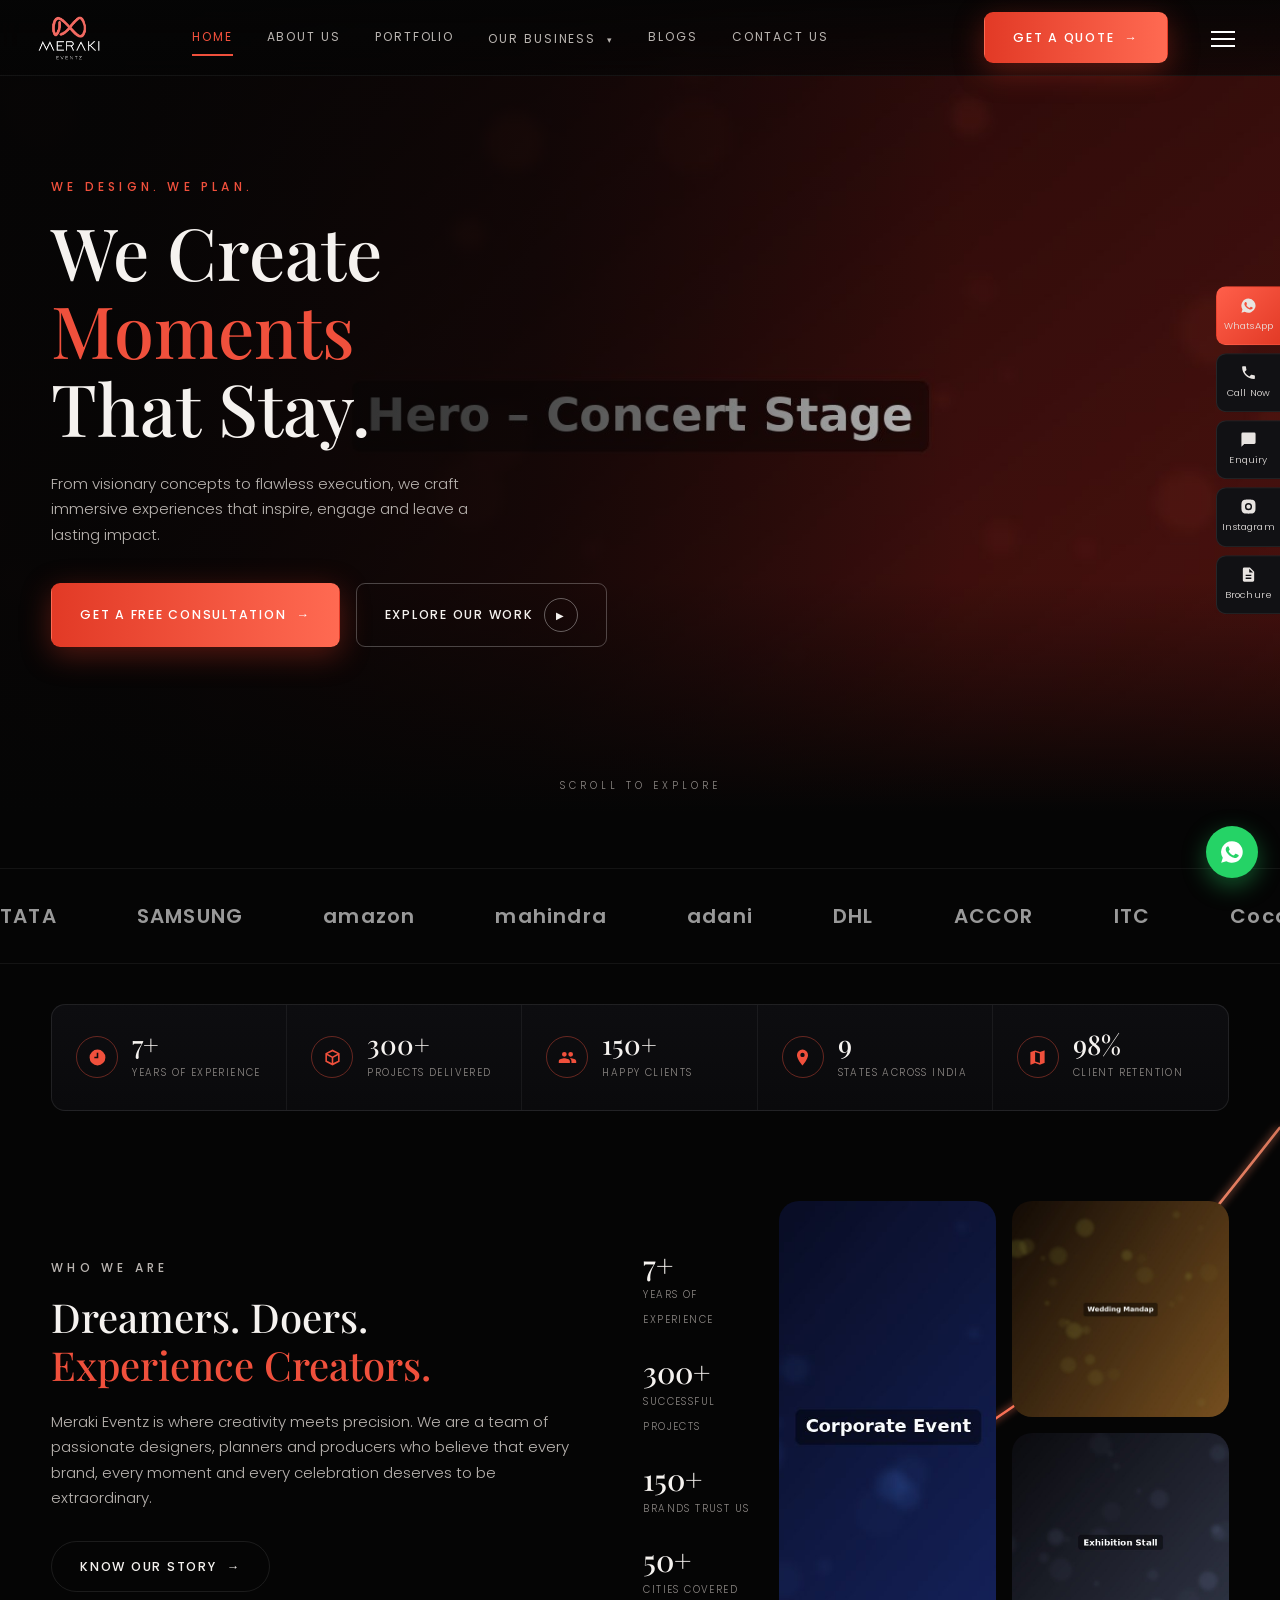
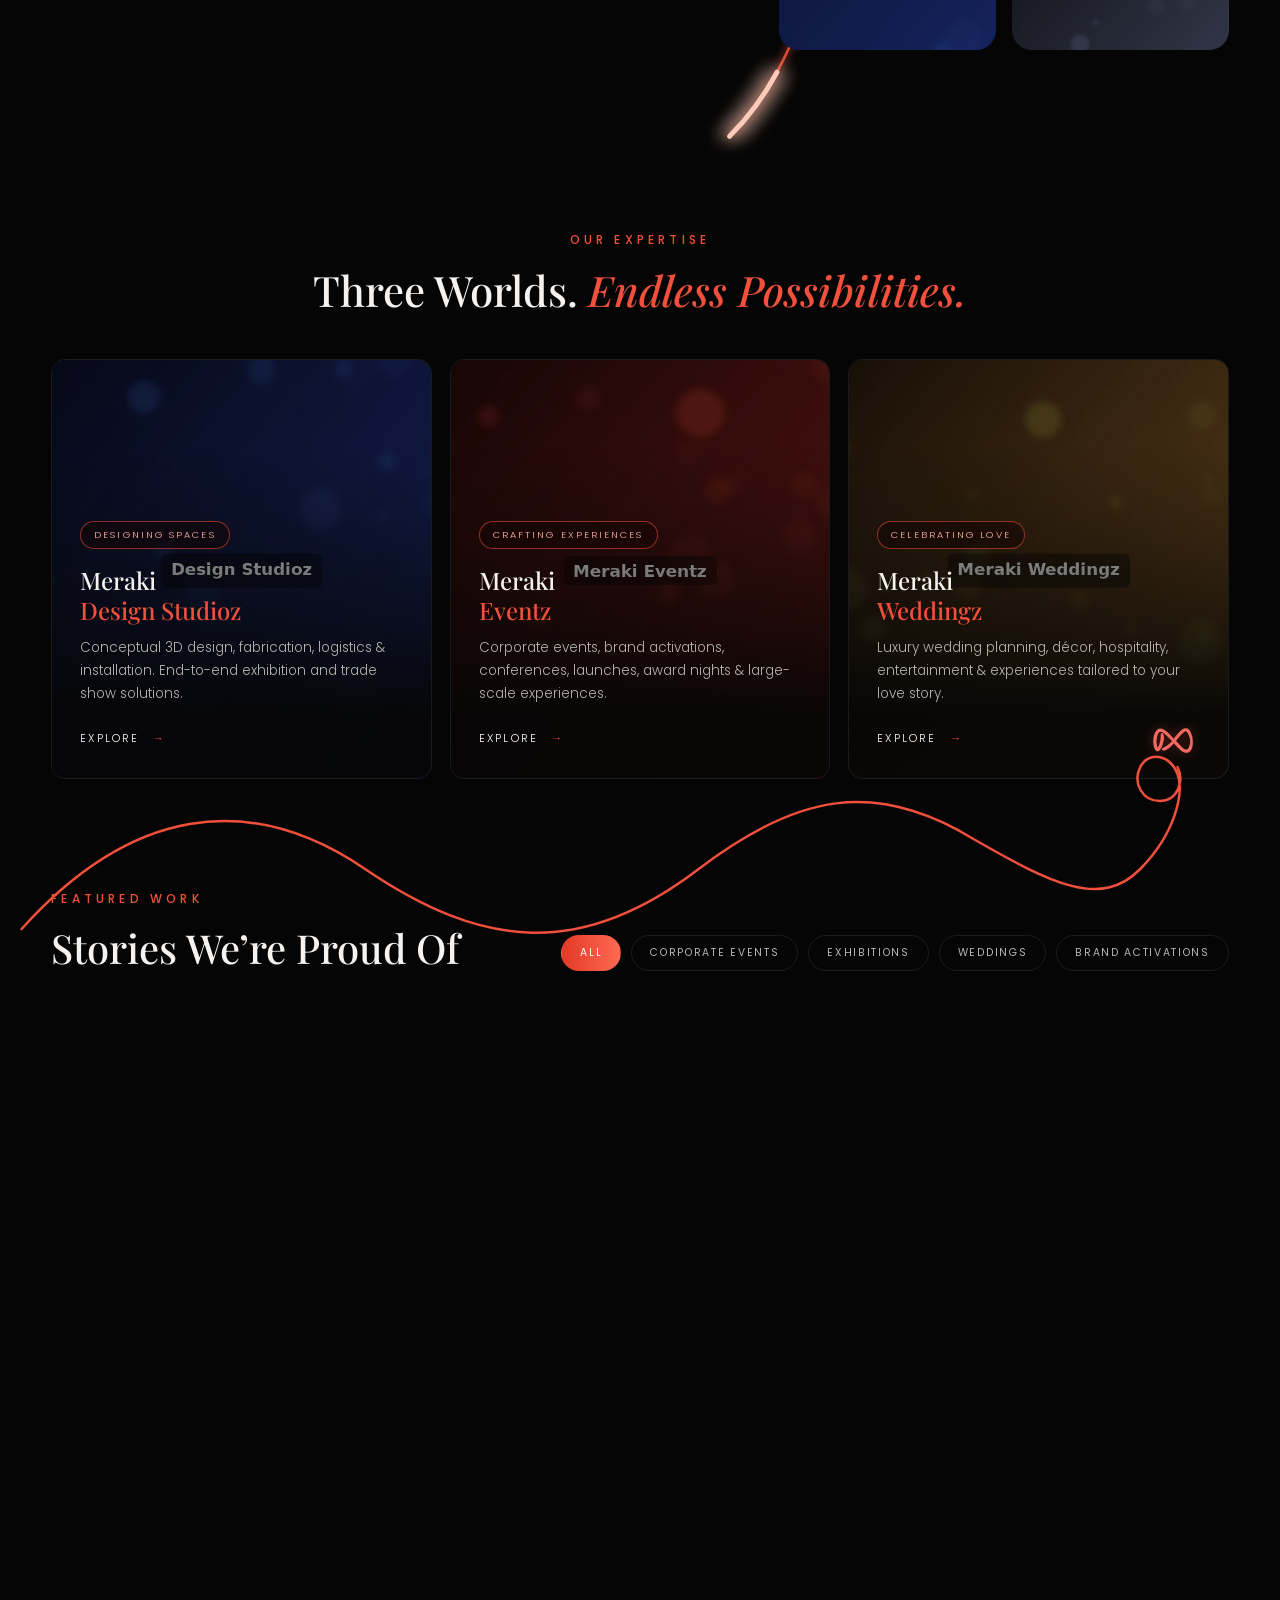
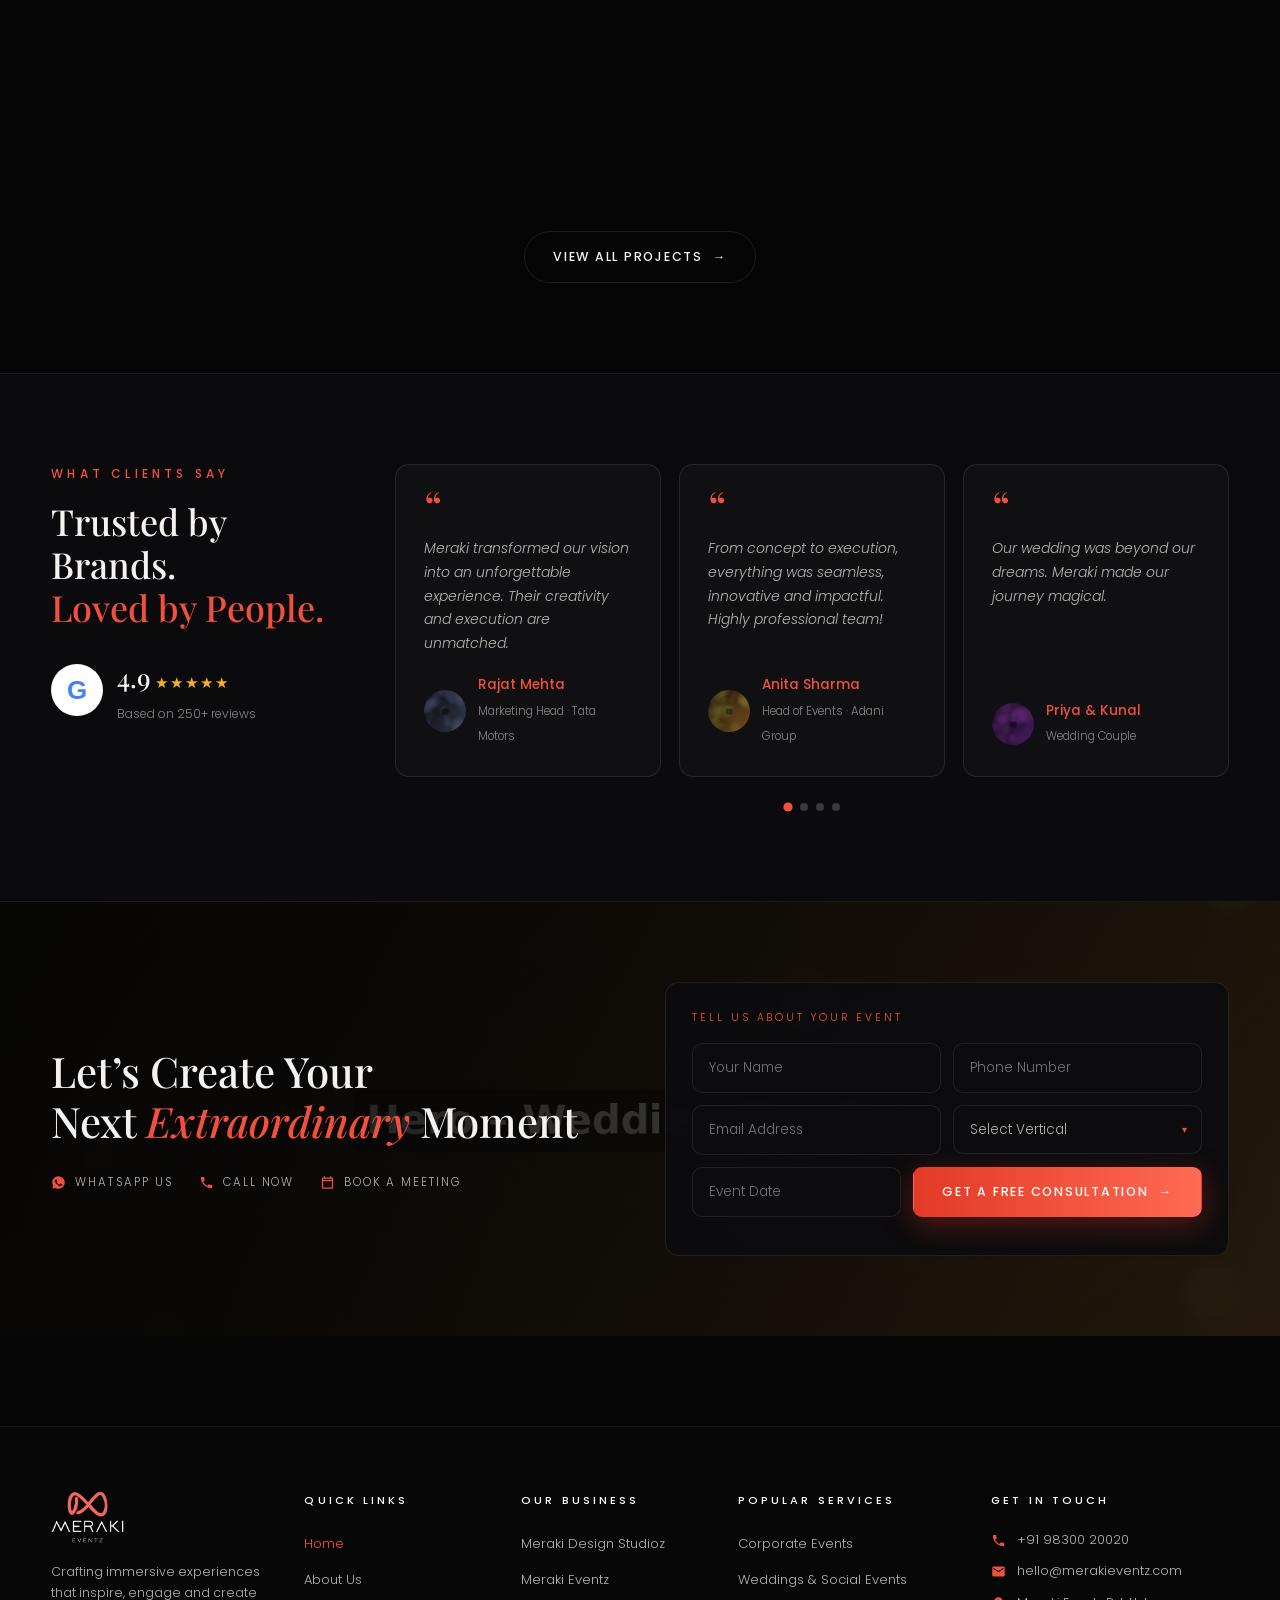
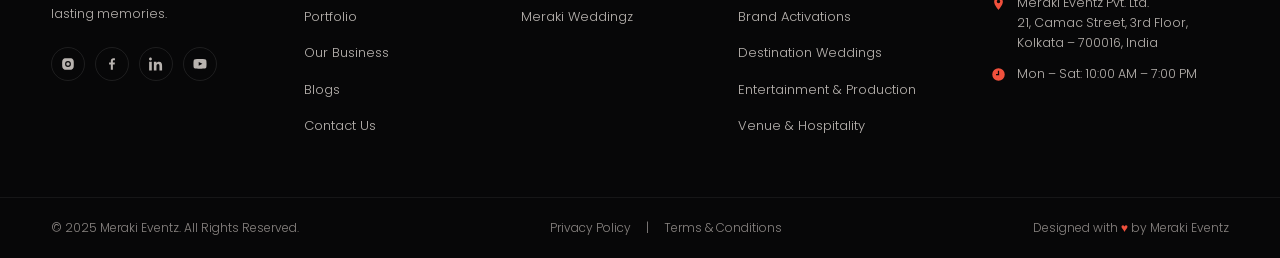
==== commit 0236fd26: "till glowing effect" ====
--- a/index.html
+++ b/index.html
@@ -1,293 +1,621 @@
 <!DOCTYPE html>
 <html lang="en">
+
 <head>
-<meta charset="UTF-8">
-<meta name="viewport" content="width=device-width, initial-scale=1.0">
-<title>Meraki Eventz — We Create Moments That Stay</title>
-<meta name="description" content="Meraki Eventz crafts immersive corporate events, exhibitions and luxury weddings across India.">
-<link rel="icon" type="image/png" href="assets/logos/meraki-icon.png">
-<link rel="preconnect" href="https://fonts.googleapis.com">
-<link rel="preconnect" href="https://fonts.gstatic.com" crossorigin>
-<link rel="stylesheet" href="css/styles.css">
+  <meta charset="UTF-8">
+  <meta name="viewport" content="width=device-width, initial-scale=1.0">
+  <title>Meraki Eventz — We Create Moments That Stay</title>
+  <meta name="description"
+    content="Meraki Eventz crafts immersive corporate events, exhibitions and luxury weddings across India.">
+  <link rel="icon" type="image/png" href="assets/logos/meraki-icon.png">
+  <link rel="preconnect" href="https://fonts.googleapis.com">
+  <link rel="preconnect" href="https://fonts.gstatic.com" crossorigin>
+  <link rel="stylesheet" href="css/styles.css">
 </head>
+
 <body>
-<header class="site-header">
-  <div class="nav-inner">
-    <a class="brand" href="index.html"><img src="assets/logos/meraki-eventz-dark.png" alt="Meraki Eventz"></a>
-    <nav class="nav-links"><a href="index.html" class="active">Home</a><a href="about.html">About Us</a><a href="portfolio.html">Portfolio</a><div class="has-drop">
-        <a href="#" class="drop-toggle">Our Business <span class="chev">&#9662;</span></a>
-        <div class="dropdown"><a href="meraki-design-studioz.html">Meraki Design Studioz</a><a href="meraki-eventz.html">Meraki Eventz</a><a href="meraki-weddingz.html">Meraki Weddingz</a></div>
-      </div><a href="blogs.html">Blogs</a><a href="contact.html">Contact Us</a></nav>
-    <a href="#" class="btn btn-primary nav-cta" data-open-quote>Get A Quote <span class="arr">&rarr;</span></a>
-    <button class="hamburger" aria-label="Menu"><span></span><span></span><span></span></button>
+  <header class="site-header">
+    <div class="nav-inner">
+      <a class="brand" href="index.html"><img src="assets/logos/meraki-eventz-dark.png" alt="Meraki Eventz"></a>
+      <nav class="nav-links"><a href="index.html" class="active">Home</a><a href="about.html">About Us</a><a
+          href="portfolio.html">Portfolio</a>
+        <div class="has-drop">
+          <a href="#" class="drop-toggle">Our Business <span class="chev">&#9662;</span></a>
+          <div class="dropdown"><a href="meraki-design-studioz.html">Meraki Design Studioz</a><a
+              href="meraki-eventz.html">Meraki Eventz</a><a href="meraki-weddingz.html">Meraki Weddingz</a></div>
+        </div><a href="blogs.html">Blogs</a><a href="contact.html">Contact Us</a>
+      </nav>
+      <a href="#" class="btn btn-primary nav-cta" data-open-quote>Get A Quote <span class="arr">&rarr;</span></a>
+      <button class="hamburger" aria-label="Menu"><span></span><span></span><span></span></button>
+    </div>
+  </header>
+  <aside class="side-rail">
+    <a class="wa" href="https://wa.me/919830020020" target="_blank" rel="noopener"><svg viewBox="0 0 24 24">
+        <path
+          d="M12 2A10 10 0 0 0 3.5 17.3L2 22l4.8-1.4A10 10 0 1 0 12 2zm5.5 14.2c-.2.7-1.3 1.3-1.9 1.3-.5.1-1.1.1-1.8-.1a16 16 0 0 1-1.6-.6c-2.9-1.2-4.7-4.1-4.9-4.3-.1-.2-1.1-1.5-1.1-2.9s.7-2 1-2.3c.2-.3.5-.3.7-.3h.5c.2 0 .4-.1.6.4l.8 2c.1.1.1.3 0 .5l-.3.5-.4.5c-.1.1-.3.3-.1.6.2.3.8 1.3 1.7 2.1 1.2 1.1 2.2 1.4 2.5 1.5.3.2.5.1.7-.1l1-1.2c.2-.3.4-.2.7-.1l2 .9c.3.2.5.2.5.4.1 0 .1.6-.1 1.2z" />
+      </svg>WhatsApp</a>
+    <a href="tel:+919830020020"><svg viewBox="0 0 24 24">
+        <path
+          d="M6.6 10.8c1.4 2.8 3.8 5.1 6.6 6.6l2.2-2.2c.3-.3.7-.4 1-.2 1.1.4 2.3.6 3.6.6.6 0 1 .4 1 1V20c0 .6-.4 1-1 1C10.6 21 3 13.4 3 4c0-.6.4-1 1-1h3.5c.6 0 1 .4 1 1 0 1.2.2 2.4.6 3.6.1.3 0 .7-.2 1l-2.3 2.2z" />
+      </svg>Call Now</a>
+    <a href="#" data-open-quote><svg viewBox="0 0 24 24">
+        <path d="M20 2H4a2 2 0 0 0-2 2v18l4-4h14a2 2 0 0 0 2-2V4a2 2 0 0 0-2-2z" />
+      </svg>Enquiry</a>
+    <a href="https://instagram.com" target="_blank" rel="noopener"><svg viewBox="0 0 24 24">
+        <path
+          d="M12 2c2.7 0 3 0 4.1.1 1.1 0 1.8.2 2.4.5.7.2 1.2.6 1.7 1.1.5.5.9 1 1.1 1.7.3.6.5 1.3.5 2.4.1 1.1.1 1.4.1 4.2s0 3-.1 4.1c0 1.1-.2 1.8-.5 2.4a4.9 4.9 0 0 1-2.8 2.8c-.6.3-1.3.5-2.4.5-1.1.1-1.4.1-4.1.1s-3 0-4.1-.1c-1.1 0-1.8-.2-2.4-.5a4.9 4.9 0 0 1-2.8-2.8c-.3-.6-.5-1.3-.5-2.4C2 15 2 14.7 2 12s0-3 .1-4.1c0-1.1.2-1.8.5-2.4.2-.7.6-1.2 1.1-1.7.5-.5 1-.9 1.7-1.1.6-.3 1.3-.5 2.4-.5C8.9 2 9.3 2 12 2zm0 5a5 5 0 1 0 0 10 5 5 0 0 0 0-10zm6.5-.2a1.2 1.2 0 1 1-2.4 0 1.2 1.2 0 0 1 2.4 0zM12 9a3 3 0 1 1 0 6 3 3 0 0 1 0-6z" />
+      </svg>Instagram</a>
+    <a href="#" download><svg viewBox="0 0 24 24">
+        <path
+          d="M14 2H6a2 2 0 0 0-2 2v16a2 2 0 0 0 2 2h12a2 2 0 0 0 2-2V8l-6-6zm2 16H8v-2h8v2zm0-4H8v-2h8v2zm-3-5V3.5L18.5 9H13z" />
+      </svg>Brochure</a>
+  </aside>
+  <a class="float-wa" href="https://wa.me/919830020020" target="_blank" rel="noopener" aria-label="WhatsApp"><svg
+      viewBox="0 0 24 24">
+      <path
+        d="M12 2A10 10 0 0 0 3.5 17.3L2 22l4.8-1.4A10 10 0 1 0 12 2zm5.5 14.2c-.2.7-1.3 1.3-1.9 1.3-.5.1-1.1.1-1.8-.1a16 16 0 0 1-1.6-.6c-2.9-1.2-4.7-4.1-4.9-4.3-.1-.2-1.1-1.5-1.1-2.9s.7-2 1-2.3c.2-.3.5-.3.7-.3h.5c.2 0 .4-.1.6.4l.8 2c.1.1.1.3 0 .5l-.3.5-.4.5c-.1.1-.3.3-.1.6.2.3.8 1.3 1.7 2.1 1.2 1.1 2.2 1.4 2.5 1.5.3.2.5.1.7-.1l1-1.2c.2-.3.4-.2.7-.1l2 .9c.3.2.5.2.5.4.1 0 .1.6-.1 1.2z" />
+    </svg></a>
+  <button class="to-top" aria-label="Back to top">&uarr;</button>
+
+  <section class="hero-full">
+    <div class="bg"><img src="assets/images/hero-home.jpg" alt="Concert stage with Meraki mark"></div>
+    <div class="container">
+      <div style="max-width:560px" class="reveal">
+        <p class="eyebrow">We Design. We Plan.</p>
+        <h1
+          style="font-family:var(--serif);font-weight:500;font-size:clamp(40px,6vw,72px);line-height:1.08;margin-bottom:24px">
+          We Create<br><span class="accent">Moments</span><br>That Stay.</h1>
+        <p class="lede" style="color:var(--text-dim);max-width:430px;margin-bottom:36px">From visionary concepts to
+          flawless execution, we craft immersive experiences that inspire, engage and leave a lasting impact.</p>
+        <div class="hero-actions">
+          <a href="#" class="btn btn-primary" data-open-quote>Get A Free Consultation <span
+              class="arr">&rarr;</span></a>
+          <a href="portfolio.html" class="btn btn-ghost">Explore Our Work <span class="play-btn">&#9654;</span></a>
+        </div>
+      </div>
+    </div>
+    <span class="scroll-note">Scroll To Explore</span>
+  </section>
+  <section class="section" style="padding:40px 0">
+    <div class="brands">
+      <div class="brands-track"><span class="brand-item">TATA</span><span class="brand-item">SAMSUNG</span><span
+          class="brand-item">amazon</span><span class="brand-item">mahindra</span><span
+          class="brand-item">adani</span><span class="brand-item">DHL</span><span class="brand-item">ACCOR</span><span
+          class="brand-item">ITC</span><span class="brand-item">Coca-Cola</span><span
+          class="brand-item">TATA</span><span class="brand-item">SAMSUNG</span><span
+          class="brand-item">amazon</span><span class="brand-item">mahindra</span><span
+          class="brand-item">adani</span><span class="brand-item">DHL</span><span class="brand-item">ACCOR</span><span
+          class="brand-item">ITC</span><span class="brand-item">Coca-Cola</span></div>
+    </div>
+  </section>
+  <div class="container stats-wrap flat">
+    <div class="stats-bar reveal">
+      <div class="stat">
+        <div class="ic"><svg viewBox="0 0 24 24">
+            <path d="M12 2a10 10 0 1 0 0 20 10 10 0 0 0 0-20zm1 11h-5v-2h3V6h2v7z" />
+          </svg></div>
+        <div><b><span data-count="7" data-suffix="+">0+</span></b><small>Years of Experience</small></div>
+      </div>
+      <div class="stat">
+        <div class="ic"><svg viewBox="0 0 24 24">
+            <path
+              d="M21 6.5 12 2 3 6.5v11L12 22l9-4.5v-11zM12 4.3l6.3 3.1L12 10.6 5.7 7.4 12 4.3zM5 9.2l6 3v6.9l-6-3V9.2zm8 9.9v-6.9l6-3v6.9l-6 3z" />
+          </svg></div>
+        <div><b><span data-count="300" data-suffix="+">0+</span></b><small>Projects Delivered</small></div>
+      </div>
+      <div class="stat">
+        <div class="ic"><svg viewBox="0 0 24 24">
+            <path
+              d="M16 11a3 3 0 1 0-3-3 3 3 0 0 0 3 3zm-8 0a3 3 0 1 0-3-3 3 3 0 0 0 3 3zm0 2c-2.3 0-7 1.2-7 3.5V19h14v-2.5C15 14.2 10.3 13 8 13zm8 0c-.3 0-.6 0-1 .1a4.2 4.2 0 0 1 2 3.4V19h6v-2.5c0-2.3-4.7-3.5-7-3.5z" />
+          </svg></div>
+        <div><b><span data-count="150" data-suffix="+">0+</span></b><small>Happy Clients</small></div>
+      </div>
+      <div class="stat">
+        <div class="ic"><svg viewBox="0 0 24 24">
+            <path
+              d="M12 2a7 7 0 0 0-7 7c0 5.2 7 13 7 13s7-7.8 7-13a7 7 0 0 0-7-7zm0 9.5A2.5 2.5 0 1 1 12 6a2.5 2.5 0 0 1 0 5.5z" />
+          </svg></div>
+        <div><b><span data-count="9" data-suffix="">0</span></b><small>States Across India</small></div>
+      </div>
+      <div class="stat">
+        <div class="ic"><svg viewBox="0 0 24 24">
+            <path
+              d="M20.5 3 15 5 9 3 3.4 4.9c-.2.1-.4.3-.4.6v15c0 .3.3.6.6.5L9 19l6 2 5.6-1.9c.2-.1.4-.3.4-.6v-15c0-.3-.3-.6-.5-.5zM15 19l-6-2.1V5l6 2.1V19z" />
+          </svg></div>
+        <div><b><span data-count="98" data-suffix="%">0%</span></b><small>Client Retention</small></div>
+      </div>
+    </div>
   </div>
-</header>
-<aside class="side-rail">
-  <a class="wa" href="https://wa.me/919830020020" target="_blank" rel="noopener"><svg viewBox="0 0 24 24"><path d="M12 2A10 10 0 0 0 3.5 17.3L2 22l4.8-1.4A10 10 0 1 0 12 2zm5.5 14.2c-.2.7-1.3 1.3-1.9 1.3-.5.1-1.1.1-1.8-.1a16 16 0 0 1-1.6-.6c-2.9-1.2-4.7-4.1-4.9-4.3-.1-.2-1.1-1.5-1.1-2.9s.7-2 1-2.3c.2-.3.5-.3.7-.3h.5c.2 0 .4-.1.6.4l.8 2c.1.1.1.3 0 .5l-.3.5-.4.5c-.1.1-.3.3-.1.6.2.3.8 1.3 1.7 2.1 1.2 1.1 2.2 1.4 2.5 1.5.3.2.5.1.7-.1l1-1.2c.2-.3.4-.2.7-.1l2 .9c.3.2.5.2.5.4.1 0 .1.6-.1 1.2z"/></svg>WhatsApp</a>
-  <a href="tel:+919830020020"><svg viewBox="0 0 24 24"><path d="M6.6 10.8c1.4 2.8 3.8 5.1 6.6 6.6l2.2-2.2c.3-.3.7-.4 1-.2 1.1.4 2.3.6 3.6.6.6 0 1 .4 1 1V20c0 .6-.4 1-1 1C10.6 21 3 13.4 3 4c0-.6.4-1 1-1h3.5c.6 0 1 .4 1 1 0 1.2.2 2.4.6 3.6.1.3 0 .7-.2 1l-2.3 2.2z"/></svg>Call Now</a>
-  <a href="#" data-open-quote><svg viewBox="0 0 24 24"><path d="M20 2H4a2 2 0 0 0-2 2v18l4-4h14a2 2 0 0 0 2-2V4a2 2 0 0 0-2-2z"/></svg>Enquiry</a>
-  <a href="https://instagram.com" target="_blank" rel="noopener"><svg viewBox="0 0 24 24"><path d="M12 2c2.7 0 3 0 4.1.1 1.1 0 1.8.2 2.4.5.7.2 1.2.6 1.7 1.1.5.5.9 1 1.1 1.7.3.6.5 1.3.5 2.4.1 1.1.1 1.4.1 4.2s0 3-.1 4.1c0 1.1-.2 1.8-.5 2.4a4.9 4.9 0 0 1-2.8 2.8c-.6.3-1.3.5-2.4.5-1.1.1-1.4.1-4.1.1s-3 0-4.1-.1c-1.1 0-1.8-.2-2.4-.5a4.9 4.9 0 0 1-2.8-2.8c-.3-.6-.5-1.3-.5-2.4C2 15 2 14.7 2 12s0-3 .1-4.1c0-1.1.2-1.8.5-2.4.2-.7.6-1.2 1.1-1.7.5-.5 1-.9 1.7-1.1.6-.3 1.3-.5 2.4-.5C8.9 2 9.3 2 12 2zm0 5a5 5 0 1 0 0 10 5 5 0 0 0 0-10zm6.5-.2a1.2 1.2 0 1 1-2.4 0 1.2 1.2 0 0 1 2.4 0zM12 9a3 3 0 1 1 0 6 3 3 0 0 1 0-6z"/></svg>Instagram</a>
-  <a href="#" download><svg viewBox="0 0 24 24"><path d="M14 2H6a2 2 0 0 0-2 2v16a2 2 0 0 0 2 2h12a2 2 0 0 0 2-2V8l-6-6zm2 16H8v-2h8v2zm0-4H8v-2h8v2zm-3-5V3.5L18.5 9H13z"/></svg>Brochure</a>
-</aside>
-<a class="float-wa" href="https://wa.me/919830020020" target="_blank" rel="noopener" aria-label="WhatsApp"><svg viewBox="0 0 24 24"><path d="M12 2A10 10 0 0 0 3.5 17.3L2 22l4.8-1.4A10 10 0 1 0 12 2zm5.5 14.2c-.2.7-1.3 1.3-1.9 1.3-.5.1-1.1.1-1.8-.1a16 16 0 0 1-1.6-.6c-2.9-1.2-4.7-4.1-4.9-4.3-.1-.2-1.1-1.5-1.1-2.9s.7-2 1-2.3c.2-.3.5-.3.7-.3h.5c.2 0 .4-.1.6.4l.8 2c.1.1.1.3 0 .5l-.3.5-.4.5c-.1.1-.3.3-.1.6.2.3.8 1.3 1.7 2.1 1.2 1.1 2.2 1.4 2.5 1.5.3.2.5.1.7-.1l1-1.2c.2-.3.4-.2.7-.1l2 .9c.3.2.5.2.5.4.1 0 .1.6-.1 1.2z"/></svg></a>
-<button class="to-top" aria-label="Back to top">&uarr;</button>
-
-<section class="hero-full">
-  <div class="bg"><img src="assets/images/hero-home.jpg" alt="Concert stage with Meraki mark"></div>
-  <div class="container">
-    <div style="max-width:560px" class="reveal">
-      <p class="eyebrow">We Design. We Plan.</p>
-      <h1 style="font-family:var(--serif);font-weight:500;font-size:clamp(40px,6vw,72px);line-height:1.08;margin-bottom:24px">
-        We Create<br><span class="accent">Moments</span><br>That Stay.</h1>
-      <p class="lede" style="color:var(--text-dim);max-width:430px;margin-bottom:36px">From visionary concepts to flawless execution, we craft immersive experiences that inspire, engage and leave a lasting impact.</p>
-      <div class="hero-actions">
-        <a href="#" class="btn btn-primary" data-open-quote>Get A Free Consultation <span class="arr">&rarr;</span></a>
-        <a href="portfolio.html" class="btn btn-ghost">Explore Our Work <span class="play-btn">&#9654;</span></a>
-      </div>
+  <section class="section">
+    <div class="container split">
+      <div class="reveal">
+        <p class="eyebrow">Who We Are</p>
+        <h2>Dreamers. Doers.<br><span class="accent">Experience Creators.</span></h2>
+        <p>Meraki Eventz is where creativity meets precision. We are a team of passionate designers, planners and
+          producers who believe that every brand, every moment and every celebration deserves to be extraordinary.</p>
+        <a href="about.html" class="btn btn-line" style="margin-top:16px">Know Our Story <span
+            class="arr">&rarr;</span></a>
+      </div>
+      <div class="reveal who-visual">
+        <div class="mini-stats">
+          <div><b>7+</b><small>Years of<br>Experience</small></div>
+          <div><b>300+</b><small>Successful<br>Projects</small></div>
+          <div><b>150+</b><small>Brands Trust Us</small></div>
+          <div><b>50+</b><small>Cities Covered</small></div>
+        </div>
+        <div class="collage" style="grid-template-rows:1fr 1fr">
+          <!-- Decorative curve behind the images -->
+          <svg class="collage-curve" viewBox="0 0 400 500" preserveAspectRatio="none" fill="none" aria-hidden="true" xmlns="http://www.w3.org/2000/svg">
+            <defs>
+              <linearGradient id="curveGrad" x1="0%" y1="100%" x2="100%" y2="0%">
+                <stop offset="0%" stop-color="var(--red)" stop-opacity="0.8"/>
+                <stop offset="30%" stop-color="var(--red)" stop-opacity="1"/>
+                <stop offset="70%" stop-color="#ff8c6b" stop-opacity="1"/>
+                <stop offset="100%" stop-color="#ff8c6b" stop-opacity="0.8"/>
+              </linearGradient>
+              <filter id="curveGlow">
+                <feGaussianBlur stdDeviation="3" result="blur"/>
+                <feMerge>
+                  <feMergeNode in="blur"/>
+                  <feMergeNode in="SourceGraphic"/>
+                </feMerge>
+              </filter>
+              <!-- Strong glow filter for the travelling orb -->
+              <filter id="travelGlow" x="-300%" y="-300%" width="700%" height="700%">
+                <feGaussianBlur stdDeviation="7" result="bigBlur"/>
+                <feGaussianBlur stdDeviation="3" result="smallBlur"/>
+                <feMerge>
+                  <feMergeNode in="bigBlur"/>
+                  <feMergeNode in="bigBlur"/>
+                  <feMergeNode in="smallBlur"/>
+                  <feMergeNode in="SourceGraphic"/>
+                </feMerge>
+              </filter>
+            </defs>
+            <!-- Static base curve -->
+            <path class="collage-curve-glow"
+              d="M 20,490 C 80,420 60,340 160,270 C 260,200 300,140 380,20"
+              stroke="url(#curveGrad)" stroke-width="2.5" stroke-linecap="round"
+              fill="none" vector-effect="non-scaling-stroke" filter="url(#curveGlow)"/>
+            <!-- Travelling glow orb -->
+            <path class="curve-glow-traveler"
+              d="M 20,490 C 80,420 60,340 160,270 C 260,200 300,140 380,20"
+              stroke="#ffcbb8" stroke-width="5" stroke-linecap="round"
+              fill="none" vector-effect="non-scaling-stroke" filter="url(#travelGlow)"/>
+          </svg>
+          <img src="assets/images/about-1.jpg" alt="Corporate event" class="tall">
+          <img src="assets/images/about-2.jpg" alt="Wedding mandap">
+          <img src="assets/images/about-3.jpg" alt="Exhibition stall">
+        </div>
+      </div>
+    </div>
+  </section>
+
+  <section class="section">
+    <div class="container center reveal">
+      <p class="eyebrow">Our Expertise</p>
+      <h2 class="h-serif" style="font-size:clamp(28px,3.4vw,42px)">Three Worlds. <em class="accent-i">Endless
+          Possibilities.</em></h2>
+    </div>
+    <div class="container cards-grid cards-3" style="margin-top:44px">
+      <a class="world-card reveal" href="meraki-design-studioz.html">
+        <img src="assets/images/world-design.jpg" alt="Meraki Design Studioz">
+        <div class="inner"><span class="tag">Designing Spaces</span>
+          <h3>Meraki <span>Design Studioz</span></h3>
+          <p>Conceptual 3D design, fabrication, logistics &amp; installation. End-to-end exhibition and trade show
+            solutions.</p>
+          <span class="explore">Explore <span class="arr">&rarr;</span></span>
+        </div>
+      </a>
+      <a class="world-card reveal" href="meraki-eventz.html">
+        <img src="assets/images/world-eventz.jpg" alt="Meraki Eventz">
+        <div class="inner"><span class="tag">Crafting Experiences</span>
+          <h3>Meraki <span>Eventz</span></h3>
+          <p>Corporate events, brand activations, conferences, launches, award nights &amp; large-scale experiences.</p>
+          <span class="explore">Explore <span class="arr">&rarr;</span></span>
+        </div>
+      </a>
+      <a class="world-card reveal" href="meraki-weddingz.html">
+        <img src="assets/images/world-weddingz.jpg" alt="Meraki Weddingz">
+        <div class="inner"><span class="tag">Celebrating Love</span>
+          <h3>Meraki <span>Weddingz</span></h3>
+          <p>Luxury wedding planning, d&eacute;cor, hospitality, entertainment &amp; experiences tailored to your love
+            story.</p>
+          <span class="explore">Explore <span class="arr">&rarr;</span></span>
+        </div>
+      </a>
+      <svg class="deco-curve deco-curve-2" viewBox="0 0 1200 300" preserveAspectRatio="none" fill="none"
+        aria-hidden="true">
+        <path
+          d="M-30,220 C80,100 200,80 320,160 C440,240 540,250 660,160 C760,85 840,70 940,130 C1020,175 1070,200 1110,160 C1145,125 1155,85 1148,65 C1140,45 1118,42 1110,58 C1102,74 1112,92 1130,92 C1148,92 1155,72 1148,58"
+          stroke="var(--red)" stroke-width="2.5" stroke-linecap="round" fill="none"
+          vector-effect="non-scaling-stroke" />
+      </svg>
+      <img src="assets/logos/meraki-icon.png" alt="" aria-hidden="true" class="curve-mark">
+    </div>
+  </section>
+
+  <section class="section" style="padding-top:20px">
+    <div class="container reveal"
+      style="display:flex;align-items:flex-end;justify-content:space-between;gap:24px;flex-wrap:wrap">
+      <div>
+        <p class="eyebrow">Featured Work</p>
+        <h2 class="h-serif section-head" style="font-size:clamp(28px,3.2vw,40px)">Stories We&rsquo;re Proud Of</h2>
+      </div>
+      <div style="display:flex;gap:10px;align-items:center;flex-wrap:wrap" data-filter-group="#homeWork">
+        <button class="filter-btn active" data-filter="all">All</button>
+        <button class="filter-btn" data-filter="corporate">Corporate Events</button>
+        <button class="filter-btn" data-filter="exhibitions">Exhibitions</button>
+        <button class="filter-btn" data-filter="weddings">Weddings</button>
+        <button class="filter-btn" data-filter="brand">Brand Activations</button>
+      </div>
+    </div>
+    <div class="container" id="homeWork" style="margin-top:36px">
+      <div class="cards-grid cards-3 reveal">
+        <article class="project-card work-card" data-cat="all exhibitions">
+          <div class="thumb"><img src="assets/images/project-samsung.jpg" alt="Samsung" loading="lazy"></div>
+          <div class="body">
+            <h3>Samsung</h3>
+            <p>Trade Show Booth</p>
+            <div class="cat">Exhibition Design</div>
+          </div>
+        </article>
+        <article class="project-card work-card" data-cat="all corporate">
+          <div class="thumb"><img src="assets/images/project-tata.jpg" alt="Tata Leadership Summit" loading="lazy">
+          </div>
+          <div class="body">
+            <h3>Tata Leadership Summit</h3>
+            <p>Conference &amp; Gala Dinner</p>
+            <div class="cat">Corporate Event</div>
+          </div>
+        </article>
+        <article class="project-card work-card" data-cat="all brand">
+          <div class="thumb"><img src="assets/images/project-cocacola.jpg" alt="Coca-Cola Launch" loading="lazy"></div>
+          <div class="body">
+            <h3>Coca-Cola Launch</h3>
+            <p>Brand Activation</p>
+            <div class="cat">Product Launch</div>
+          </div>
+        </article>
+        <article class="project-card work-card" data-cat="all corporate">
+          <div class="thumb"><img src="assets/images/project-adani-meet.jpg" alt="Adani Annual Meet" loading="lazy">
+          </div>
+          <div class="body">
+            <h3>Adani Annual Meet</h3>
+            <p>Gala Dinner</p>
+            <div class="cat">Corporate Event</div>
+          </div>
+        </article>
+        <article class="project-card work-card" data-cat="all weddings">
+          <div class="thumb"><img src="assets/images/project-destination-wedding.jpg" alt="Destination Wedding"
+              loading="lazy"></div>
+          <div class="body">
+            <h3>Destination Wedding</h3>
+            <p>Udaipur</p>
+            <div class="cat">Wedding Experience</div>
+          </div>
+        </article>
+        <article class="project-card work-card" data-cat="all exhibitions">
+          <div class="thumb"><img src="assets/images/project-exhibition.jpg" alt="Exhibition Stall Design"
+              loading="lazy"></div>
+          <div class="body">
+            <h3>Exhibition Stall Design</h3>
+            <p>Concept to Execution</p>
+            <div class="cat">Exhibition Design</div>
+          </div>
+        </article>
+      </div>
+    </div>
+    <div class="container center" style="margin-top:40px">
+      <a href="portfolio.html" class="btn btn-line">View All Projects <span class="arr">&rarr;</span></a>
+    </div>
+  </section>
+
+  <section class="section" style="background:var(--bg-soft);border-block:1px solid var(--line-soft)">
+    <div class="container" style="display:grid;grid-template-columns:300px 1fr;gap:44px;align-items:start"
+      id="testiGrid">
+      <div class="reveal">
+        <p class="eyebrow">What Clients Say</p>
+        <h2 class="h-serif" style="font-size:clamp(26px,3vw,36px);line-height:1.2">Trusted by Brands.<br><span
+            class="accent">Loved by People.</span></h2>
+        <div class="g-rating">
+          <div class="g">G</div>
+          <div><b>4.9</b> <span class="stars">&#9733;&#9733;&#9733;&#9733;&#9733;</span><br><small
+              style="color:var(--text-faint);font-size:12px">Based on 250+ reviews</small></div>
+        </div>
+      </div>
+      <div>
+        <div class="testi-grid">
+          <div class="testi reveal"><span class="qmark">&ldquo;</span>
+            <p>Meraki transformed our vision into an unforgettable experience. Their creativity and execution are
+              unmatched.</p>
+            <div class="person"><img src="assets/images/avatar-1.jpg" alt="Rajat Mehta">
+              <div><b>Rajat Mehta</b><small>Marketing Head &middot; Tata Motors</small></div>
+            </div>
+          </div>
+          <div class="testi reveal"><span class="qmark">&ldquo;</span>
+            <p>From concept to execution, everything was seamless, innovative and impactful. Highly professional team!
+            </p>
+            <div class="person"><img src="assets/images/avatar-2.jpg" alt="Anita Sharma">
+              <div><b>Anita Sharma</b><small>Head of Events &middot; Adani Group</small></div>
+            </div>
+          </div>
+          <div class="testi reveal"><span class="qmark">&ldquo;</span>
+            <p>Our wedding was beyond our dreams. Meraki made our journey magical.</p>
+            <div class="person"><img src="assets/images/avatar-3.jpg" alt="Priya &amp; Kunal">
+              <div><b>Priya &amp; Kunal</b><small>Wedding Couple</small></div>
+            </div>
+          </div>
+        </div>
+        <div class="dots"><span class="active"></span><span></span><span></span><span></span></div>
+      </div>
+    </div>
+  </section>
+  <style>
+    @media(max-width:900px) {
+      #testiGrid {
+        grid-template-columns: 1fr !important
+      }
+    }
+  </style>
+
+  <section class="cta-panel">
+    <div class="container grid">
+      <div class="reveal">
+        <h2>Let&rsquo;s Create Your<br>Next <em class="accent-i">Extraordinary</em> Moment</h2>
+        <div class="cta-strip" style="justify-content:flex-start;margin-top:8px">
+          <a href="https://wa.me/919830020020"><svg viewBox="0 0 24 24">
+              <path
+                d="M12 2A10 10 0 0 0 3.5 17.3L2 22l4.8-1.4A10 10 0 1 0 12 2zm5.5 14.2c-.2.7-1.3 1.3-1.9 1.3-.5.1-1.1.1-1.8-.1a16 16 0 0 1-1.6-.6c-2.9-1.2-4.7-4.1-4.9-4.3-.1-.2-1.1-1.5-1.1-2.9s.7-2 1-2.3c.2-.3.5-.3.7-.3h.5c.2 0 .4-.1.6.4l.8 2c.1.1.1.3 0 .5l-.3.5-.4.5c-.1.1-.3.3-.1.6.2.3.8 1.3 1.7 2.1 1.2 1.1 2.2 1.4 2.5 1.5.3.2.5.1.7-.1l1-1.2c.2-.3.4-.2.7-.1l2 .9c.3.2.5.2.5.4.1 0 .1.6-.1 1.2z" />
+            </svg> WhatsApp Us</a>
+          <a href="tel:+919830020020"><svg viewBox="0 0 24 24">
+              <path
+                d="M6.6 10.8c1.4 2.8 3.8 5.1 6.6 6.6l2.2-2.2c.3-.3.7-.4 1-.2 1.1.4 2.3.6 3.6.6.6 0 1 .4 1 1V20c0 .6-.4 1-1 1C10.6 21 3 13.4 3 4c0-.6.4-1 1-1h3.5c.6 0 1 .4 1 1 0 1.2.2 2.4.6 3.6.1.3 0 .7-.2 1l-2.3 2.2z" />
+            </svg> Call Now</a>
+          <a href="contact.html"><svg viewBox="0 0 24 24">
+              <path
+                d="M19 4h-1V2h-2v2H8V2H6v2H5a2 2 0 0 0-2 2v14a2 2 0 0 0 2 2h14a2 2 0 0 0 2-2V6a2 2 0 0 0-2-2zm0 16H5V10h14v10zM5 8V6h14v2H5z" />
+            </svg> Book A Meeting</a>
+        </div>
+      </div>
+      <form class="mini-form reveal" data-demo>
+        <p class="label">Tell Us About Your Event</p>
+        <div class="row">
+          <div class="field no-ic"><input type="text" placeholder="Your Name" required></div>
+          <div class="field no-ic"><input type="tel" placeholder="Phone Number" required></div>
+        </div>
+        <div class="row">
+          <div class="field no-ic"><input type="email" placeholder="Email Address" required></div>
+          <div class="field no-ic"><select>
+              <option value="" selected disabled>Select Vertical</option>
+              <option>Meraki Design Studioz</option>
+              <option>Meraki Eventz</option>
+              <option>Meraki Weddingz</option>
+            </select><span class="chev">&#9662;</span></div>
+        </div>
+        <div class="row">
+          <div class="field no-ic"><input type="text" placeholder="Event Date" onfocus="this.type='date'"></div>
+          <button type="submit" class="btn btn-primary" style="justify-content:center;width:100%">Get A Free
+            Consultation <span class="arr">&rarr;</span></button>
+        </div>
+      </form>
+    </div>
+  </section>
+  <footer>
+    <div class="container">
+      <div class="footer-grid">
+        <div class="f-brand">
+          <img src="assets/logos/meraki-eventz-dark.png" alt="Meraki Eventz">
+          <p>Crafting immersive experiences that inspire, engage and create lasting memories.</p>
+          <div class="socials">
+            <a href="#" aria-label="Instagram"><svg viewBox="0 0 24 24">
+                <path
+                  d="M12 2c2.7 0 3 0 4.1.1 1.1 0 1.8.2 2.4.5.7.2 1.2.6 1.7 1.1.5.5.9 1 1.1 1.7.3.6.5 1.3.5 2.4.1 1.1.1 1.4.1 4.2s0 3-.1 4.1c0 1.1-.2 1.8-.5 2.4a4.9 4.9 0 0 1-2.8 2.8c-.6.3-1.3.5-2.4.5-1.1.1-1.4.1-4.1.1s-3 0-4.1-.1c-1.1 0-1.8-.2-2.4-.5a4.9 4.9 0 0 1-2.8-2.8c-.3-.6-.5-1.3-.5-2.4C2 15 2 14.7 2 12s0-3 .1-4.1c0-1.1.2-1.8.5-2.4.2-.7.6-1.2 1.1-1.7.5-.5 1-.9 1.7-1.1.6-.3 1.3-.5 2.4-.5C8.9 2 9.3 2 12 2zm0 5a5 5 0 1 0 0 10 5 5 0 0 0 0-10zm6.5-.2a1.2 1.2 0 1 1-2.4 0 1.2 1.2 0 0 1 2.4 0zM12 9a3 3 0 1 1 0 6 3 3 0 0 1 0-6z" />
+              </svg></a>
+            <a href="#" aria-label="Facebook"><svg viewBox="0 0 24 24">
+                <path
+                  d="M13.5 22v-9h3l.5-3.5h-3.5V7.2c0-1 .3-1.7 1.8-1.7H17V2.1C16.7 2.1 15.6 2 14.4 2 11.8 2 10 3.6 10 6.6v2.9H7V13h3v9h3.5z" />
+              </svg></a>
+            <a href="#" aria-label="LinkedIn"><svg viewBox="0 0 24 24">
+                <path
+                  d="M4.98 3.5C4.98 4.88 3.87 6 2.5 6S0 4.88 0 3.5 1.12 1 2.5 1s2.48 1.12 2.48 2.5zM.24 8.31h4.52V23H.24V8.31zM8.34 8.31h4.33v2h.06c.6-1.14 2.08-2.34 4.28-2.34 4.57 0 5.42 3.01 5.42 6.92V23h-4.52v-7.13c0-1.7-.03-3.89-2.37-3.89-2.37 0-2.73 1.85-2.73 3.76V23H8.34V8.31z" />
+              </svg></a>
+            <a href="#" aria-label="YouTube"><svg viewBox="0 0 24 24">
+                <path
+                  d="M23 7.2s-.2-1.6-.9-2.3c-.9-.9-1.9-.9-2.4-1C16.4 3.6 12 3.6 12 3.6s-4.4 0-7.7.3c-.5.1-1.5.1-2.4 1-.7.7-.9 2.3-.9 2.3S.8 9.1.8 11v1.8c0 1.9.2 3.8.2 3.8s.2 1.6.9 2.3c.9.9 2 .9 2.5 1 1.9.2 7.6.3 7.6.3s4.4 0 7.7-.3c.5-.1 1.5-.1 2.4-1 .7-.7.9-2.3.9-2.3s.2-1.9.2-3.8V11c0-1.9-.2-3.8-.2-3.8zM9.8 15V8.4l6.3 3.3L9.8 15z" />
+              </svg></a>
+          </div>
+        </div>
+        <div>
+          <h5>Quick Links</h5>
+          <ul>
+            <li><a href="index.html" class="active-f">Home</a></li>
+            <li><a href="about.html">About Us</a></li>
+            <li><a href="portfolio.html">Portfolio</a></li>
+            <li><a href="#">Our Business</a></li>
+            <li><a href="blogs.html">Blogs</a></li>
+            <li><a href="contact.html">Contact Us</a></li>
+          </ul>
+        </div>
+        <div>
+          <h5>Our Business</h5>
+          <ul>
+            <li><a href="meraki-design-studioz.html">Meraki Design Studioz</a></li>
+            <li><a href="meraki-eventz.html">Meraki Eventz</a></li>
+            <li><a href="meraki-weddingz.html">Meraki Weddingz</a></li>
+          </ul>
+        </div>
+        <div>
+          <h5>Popular Services</h5>
+          <ul>
+            <li><a href='portfolio.html'>Corporate Events</a></li>
+            <li><a href='portfolio.html'>Weddings &amp; Social Events</a></li>
+            <li><a href='portfolio.html'>Brand Activations</a></li>
+            <li><a href='portfolio.html'>Destination Weddings</a></li>
+            <li><a href='portfolio.html'>Entertainment &amp; Production</a></li>
+            <li><a href='portfolio.html'>Venue &amp; Hospitality</a></li>
+          </ul>
+        </div>
+        <div>
+          <h5>Get In Touch</h5>
+          <ul class="f-contact">
+            <li><svg viewBox="0 0 24 24">
+                <path
+                  d="M6.6 10.8c1.4 2.8 3.8 5.1 6.6 6.6l2.2-2.2c.3-.3.7-.4 1-.2 1.1.4 2.3.6 3.6.6.6 0 1 .4 1 1V20c0 .6-.4 1-1 1C10.6 21 3 13.4 3 4c0-.6.4-1 1-1h3.5c.6 0 1 .4 1 1 0 1.2.2 2.4.6 3.6.1.3 0 .7-.2 1l-2.3 2.2z" />
+              </svg><a href="tel:+919830020020">+91 98300 20020</a></li>
+            <li><svg viewBox="0 0 24 24">
+                <path
+                  d="M20 4H4a2 2 0 0 0-2 2v12a2 2 0 0 0 2 2h16a2 2 0 0 0 2-2V6a2 2 0 0 0-2-2zm0 4-8 5-8-5V6l8 5 8-5v2z" />
+              </svg><a href="mailto:hello@merakieventz.com">hello@merakieventz.com</a></li>
+            <li><svg viewBox="0 0 24 24">
+                <path
+                  d="M12 2a7 7 0 0 0-7 7c0 5.2 7 13 7 13s7-7.8 7-13a7 7 0 0 0-7-7zm0 9.5A2.5 2.5 0 1 1 12 6a2.5 2.5 0 0 1 0 5.5z" />
+              </svg>Meraki Eventz Pvt. Ltd.<br>21, Camac Street, 3rd Floor,<br>Kolkata &ndash; 700016, India</li>
+            <li><svg viewBox="0 0 24 24">
+                <path d="M12 2a10 10 0 1 0 0 20 10 10 0 0 0 0-20zm1 11h-5v-2h3V6h2v7z" />
+              </svg>Mon &ndash; Sat: 10:00 AM &ndash; 7:00 PM</li>
+          </ul>
+        </div>
+      </div>
+    </div>
+    <div class="footer-bottom">
+      <div class="container"
+        style="display:flex;justify-content:space-between;flex-wrap:wrap;gap:14px;align-items:center">
+        <span>&copy; 2025 Meraki Eventz. All Rights Reserved.</span>
+        <span class="mid"><a href="#">Privacy Policy</a> | <a href="#">Terms &amp; Conditions</a></span>
+        <span>Designed with <span class="heart">&hearts;</span> by Meraki Eventz</span>
+      </div>
+    </div>
+  </footer>
+  <!-- Quote Modal -->
+  <div class="modal-overlay" id="quoteModal" role="dialog" aria-modal="true" aria-label="Get a quote">
+    <div class="modal">
+      <button class="modal-close" aria-label="Close">&times;</button>
+      <div class="modal-side">
+        <div class="m-ic"><svg viewBox="0 0 24 24">
+            <path
+              d="M14 2H6a2 2 0 0 0-2 2v16a2 2 0 0 0 2 2h12a2 2 0 0 0 2-2V8l-6-6zm2 16H8v-2h8v2zm0-4H8v-2h8v2zm-3-5V3.5L18.5 9H13z" />
+          </svg></div>
+        <h2 class="h-serif">Get Your <span class="accent">Personalized</span> Quote</h2>
+        <div class="rule"></div>
+        <p>Tell us about your event and we&rsquo;ll create a tailored proposal just for you.</p>
+        <div class="m-point">
+          <div class="ic"><svg viewBox="0 0 24 24">
+              <path
+                d="M16 11a3 3 0 1 0-3-3 3 3 0 0 0 3 3zm-8 0a3 3 0 1 0-3-3 3 3 0 0 0 3 3zm0 2c-2.3 0-7 1.2-7 3.5V19h14v-2.5C15 14.2 10.3 13 8 13zm8 0c-.3 0-.6 0-1 .1a4.2 4.2 0 0 1 2 3.4V19h6v-2.5c0-2.3-4.7-3.5-7-3.5z" />
+            </svg></div>
+          <div><b>Customized Solutions</b>
+            <p>Plans crafted to match your vision and goals.</p>
+          </div>
+        </div>
+        <div class="m-point">
+          <div class="ic"><svg viewBox="0 0 24 24">
+              <path
+                d="M7 4h10v2h-3.4c.5.6.8 1.2 1 2H17v2h-2.3A5 5 0 0 1 10 14h-.6l6.1 6h-2.9L6.5 14H9a3 3 0 0 0 2.8-2H7v-2h4.7A3 3 0 0 0 9 8H7V6h2a3 3 0 0 1 2.6-1H7V4z" />
+            </svg></div>
+          <div><b>Transparent Pricing</b>
+            <p>Clear, detailed quotes with no hidden costs.</p>
+          </div>
+        </div>
+        <div class="m-point">
+          <div class="ic"><svg viewBox="0 0 24 24">
+              <path
+                d="M12 1 3 5v6c0 5.5 3.8 10.7 9 12 5.2-1.3 9-6.5 9-12V5l-9-4zm-2 16-4-4 1.4-1.4L10 14.2l6.6-6.6L18 9l-8 8z" />
+            </svg></div>
+          <div><b>Quick Response</b>
+            <p>Our team will get back to you within 24 hours.</p>
+          </div>
+        </div>
+      </div>
+      <form class="modal-form" data-demo>
+        <div class="form-grid">
+          <div class="field"><span class="f-ic"><svg viewBox="0 0 24 24">
+                <path d="M12 12a5 5 0 1 0-5-5 5 5 0 0 0 5 5zm0 2c-3.3 0-10 1.7-10 5v3h20v-3c0-3.3-6.7-5-10-5z" />
+              </svg></span><input type="text" placeholder="Full Name*" required></div>
+          <div class="field"><span class="f-ic"><svg viewBox="0 0 24 24">
+                <path
+                  d="M20 4H4a2 2 0 0 0-2 2v12a2 2 0 0 0 2 2h16a2 2 0 0 0 2-2V6a2 2 0 0 0-2-2zm0 4-8 5-8-5V6l8 5 8-5v2z" />
+              </svg></span><input type="email" placeholder="Email Address*" required></div>
+          <div class="field"><span class="f-ic"><svg viewBox="0 0 24 24">
+                <path
+                  d="M6.6 10.8c1.4 2.8 3.8 5.1 6.6 6.6l2.2-2.2c.3-.3.7-.4 1-.2 1.1.4 2.3.6 3.6.6.6 0 1 .4 1 1V20c0 .6-.4 1-1 1C10.6 21 3 13.4 3 4c0-.6.4-1 1-1h3.5c.6 0 1 .4 1 1 0 1.2.2 2.4.6 3.6.1.3 0 .7-.2 1l-2.3 2.2z" />
+              </svg></span><input type="tel" placeholder="Phone Number*" required></div>
+          <div class="field"><span class="f-ic"><svg viewBox="0 0 24 24">
+                <path
+                  d="M12 1 9.5 3.5 6 3l-.6 3.4L2 8l1.5 3.2L2 14.4l3.4 1.6L6 19.4l3.5-.5L12 21.5l2.5-2.6 3.5.5.6-3.4 3.4-1.6-1.5-3.2L22 8l-3.4-1.6L18 3l-3.5.5L12 1zm-1.8 13.8-3-3 1.4-1.4 1.6 1.6 4.2-4.2 1.4 1.4-5.6 5.6z" />
+              </svg></span>
+            <select required>
+              <option value="" selected disabled>Event Type*</option>
+              <option>Corporate Event</option>
+              <option>Wedding</option>
+              <option>Exhibition / Stall</option>
+              <option>Brand Activation</option>
+              <option>Social Event</option>
+              <option>Other</option>
+            </select>
+            <span class="chev">&#9662;</span>
+          </div>
+          <div class="field full"><span class="f-ic"><svg viewBox="0 0 24 24">
+                <path
+                  d="M19 4h-1V2h-2v2H8V2H6v2H5a2 2 0 0 0-2 2v14a2 2 0 0 0 2 2h14a2 2 0 0 0 2-2V6a2 2 0 0 0-2-2zm0 16H5V10h14v10zM5 8V6h14v2H5z" />
+              </svg></span><input type="text" placeholder="Event Name / Occasion*" required></div>
+          <div class="field"><span class="f-ic"><svg viewBox="0 0 24 24">
+                <path
+                  d="M19 4h-1V2h-2v2H8V2H6v2H5a2 2 0 0 0-2 2v14a2 2 0 0 0 2 2h14a2 2 0 0 0 2-2V6a2 2 0 0 0-2-2zm0 16H5V10h14v10zM5 8V6h14v2H5z" />
+              </svg></span><input type="text" placeholder="Event Date*" onfocus="this.type='date'" required></div>
+          <div class="field"><span class="f-ic"><svg viewBox="0 0 24 24">
+                <path
+                  d="M12 2a7 7 0 0 0-7 7c0 5.2 7 13 7 13s7-7.8 7-13a7 7 0 0 0-7-7zm0 9.5A2.5 2.5 0 1 1 12 6a2.5 2.5 0 0 1 0 5.5z" />
+              </svg></span><input type="text" placeholder="Event Location*" required></div>
+          <div class="field"><span class="f-ic"><svg viewBox="0 0 24 24">
+                <path
+                  d="M16 11a3 3 0 1 0-3-3 3 3 0 0 0 3 3zm-8 0a3 3 0 1 0-3-3 3 3 0 0 0 3 3zm0 2c-2.3 0-7 1.2-7 3.5V19h14v-2.5C15 14.2 10.3 13 8 13zm8 0c-.3 0-.6 0-1 .1a4.2 4.2 0 0 1 2 3.4V19h6v-2.5c0-2.3-4.7-3.5-7-3.5z" />
+              </svg></span><input type="number" min="1" placeholder="Estimated Guest Count"></div>
+          <div class="field"><span class="f-ic"><svg viewBox="0 0 24 24">
+                <path
+                  d="M7 4h10v2h-3.4c.5.6.8 1.2 1 2H17v2h-2.3A5 5 0 0 1 10 14h-.6l6.1 6h-2.9L6.5 14H9a3 3 0 0 0 2.8-2H7v-2h4.7A3 3 0 0 0 9 8H7V6h2a3 3 0 0 1 2.6-1H7V4z" />
+              </svg></span>
+            <select>
+              <option value="" selected disabled>Budget Range*</option>
+              <option>Under &#8377;5 Lakh</option>
+              <option>&#8377;5 &ndash; 15 Lakh</option>
+              <option>&#8377;15 &ndash; 50 Lakh</option>
+              <option>&#8377;50 Lakh+</option>
+            </select>
+            <span class="chev">&#9662;</span>
+          </div>
+          <div class="field full"><span class="f-ic"><svg viewBox="0 0 24 24">
+                <path d="M20 2H4a2 2 0 0 0-2 2v18l4-4h14a2 2 0 0 0 2-2V4a2 2 0 0 0-2-2z" />
+              </svg></span><textarea
+              placeholder="Tell us about your event*&#10;Share your ideas, requirements, preferences, and any specific details that will help us plan better."
+              required></textarea></div>
+          <div class="field full no-ic">
+            <select>
+              <option value="" selected disabled>How did you find us?</option>
+              <option>Google Search</option>
+              <option>Instagram</option>
+              <option>Referral</option>
+              <option>Past Client</option>
+              <option>Other</option>
+            </select>
+            <span class="chev">&#9662;</span>
+          </div>
+          <label class="upload-box full" style="grid-column:1/-1">
+            <input type="file" hidden accept=".pdf,.doc,.docx,.ppt,.pptx,image/*">
+            <b>&#8682; Upload Brief / Reference (Optional)</b>
+            PDF, DOC, PPT, or Images (Max. 10MB)
+          </label>
+          <button type="submit" class="btn btn-primary full" style="justify-content:center">Get My Quote <span
+              class="arr">&rarr;</span></button>
+        </div>
+        <div class="privacy-note"><svg viewBox="0 0 24 24">
+            <path
+              d="M12 1 3 5v6c0 5.5 3.8 10.7 9 12 5.2-1.3 9-6.5 9-12V5l-9-4zm-2 16-4-4 1.4-1.4L10 14.2l6.6-6.6L18 9l-8 8z" />
+          </svg> We respect your privacy. Your information is safe with us.</div>
+      </form>
     </div>
   </div>
-  <span class="scroll-note">Scroll To Explore</span>
-</section>
-<section class="section" style="padding:40px 0">
-  <div class="brands">
-    <div class="brands-track"><span class="brand-item">TATA</span><span class="brand-item">SAMSUNG</span><span class="brand-item">amazon</span><span class="brand-item">mahindra</span><span class="brand-item">adani</span><span class="brand-item">DHL</span><span class="brand-item">ACCOR</span><span class="brand-item">ITC</span><span class="brand-item">Coca-Cola</span><span class="brand-item">TATA</span><span class="brand-item">SAMSUNG</span><span class="brand-item">amazon</span><span class="brand-item">mahindra</span><span class="brand-item">adani</span><span class="brand-item">DHL</span><span class="brand-item">ACCOR</span><span class="brand-item">ITC</span><span class="brand-item">Coca-Cola</span></div>
-  </div>
-</section>
-<div class="container stats-wrap flat"><div class="stats-bar reveal"><div class="stat"><div class="ic"><svg viewBox="0 0 24 24"><path d="M12 2a10 10 0 1 0 0 20 10 10 0 0 0 0-20zm1 11h-5v-2h3V6h2v7z"/></svg></div>
-      <div><b><span data-count="7" data-suffix="+">0+</span></b><small>Years of Experience</small></div></div><div class="stat"><div class="ic"><svg viewBox="0 0 24 24"><path d="M21 6.5 12 2 3 6.5v11L12 22l9-4.5v-11zM12 4.3l6.3 3.1L12 10.6 5.7 7.4 12 4.3zM5 9.2l6 3v6.9l-6-3V9.2zm8 9.9v-6.9l6-3v6.9l-6 3z"/></svg></div>
-      <div><b><span data-count="300" data-suffix="+">0+</span></b><small>Projects Delivered</small></div></div><div class="stat"><div class="ic"><svg viewBox="0 0 24 24"><path d="M16 11a3 3 0 1 0-3-3 3 3 0 0 0 3 3zm-8 0a3 3 0 1 0-3-3 3 3 0 0 0 3 3zm0 2c-2.3 0-7 1.2-7 3.5V19h14v-2.5C15 14.2 10.3 13 8 13zm8 0c-.3 0-.6 0-1 .1a4.2 4.2 0 0 1 2 3.4V19h6v-2.5c0-2.3-4.7-3.5-7-3.5z"/></svg></div>
-      <div><b><span data-count="150" data-suffix="+">0+</span></b><small>Happy Clients</small></div></div><div class="stat"><div class="ic"><svg viewBox="0 0 24 24"><path d="M12 2a7 7 0 0 0-7 7c0 5.2 7 13 7 13s7-7.8 7-13a7 7 0 0 0-7-7zm0 9.5A2.5 2.5 0 1 1 12 6a2.5 2.5 0 0 1 0 5.5z"/></svg></div>
-      <div><b><span data-count="9" data-suffix="">0</span></b><small>States Across India</small></div></div><div class="stat"><div class="ic"><svg viewBox="0 0 24 24"><path d="M20.5 3 15 5 9 3 3.4 4.9c-.2.1-.4.3-.4.6v15c0 .3.3.6.6.5L9 19l6 2 5.6-1.9c.2-.1.4-.3.4-.6v-15c0-.3-.3-.6-.5-.5zM15 19l-6-2.1V5l6 2.1V19z"/></svg></div>
-      <div><b><span data-count="98" data-suffix="%">0%</span></b><small>Client Retention</small></div></div></div></div>
-<section class="section">
-  <div class="container split">
-    <svg class="deco-curve" viewBox="0 0 1200 600" preserveAspectRatio="none" fill="none" aria-hidden="true">
-      <path d="M1200,10 C1050,40 880,110 720,220 C560,330 440,430 360,500 C310,545 260,570 220,565 C175,558 160,525 185,500 C210,475 245,480 245,510 C245,540 215,550 190,540"
-            stroke="var(--red)" stroke-width="2.5" stroke-linecap="round" fill="none" vector-effect="non-scaling-stroke"/>
-    </svg>
-    <div class="reveal">
-      <p class="eyebrow">Who We Are</p>
-      <h2>Dreamers. Doers.<br><span class="accent">Experience Creators.</span></h2>
-      <p>Meraki Eventz is where creativity meets precision. We are a team of passionate designers, planners and producers who believe that every brand, every moment and every celebration deserves to be extraordinary.</p>
-      <a href="about.html" class="btn btn-line" style="margin-top:16px">Know Our Story <span class="arr">&rarr;</span></a>
-    </div>
-    <div class="reveal who-visual">
-      <div class="mini-stats">
-        <div><b>7+</b><small>Years of<br>Experience</small></div>
-        <div><b>300+</b><small>Successful<br>Projects</small></div>
-        <div><b>150+</b><small>Brands Trust Us</small></div>
-        <div><b>50+</b><small>Cities Covered</small></div>
-      </div>
-      <div class="collage" style="grid-template-rows:1fr 1fr">
-        <img src="assets/images/about-1.jpg" alt="Corporate event" class="tall">
-        <img src="assets/images/about-2.jpg" alt="Wedding mandap">
-        <img src="assets/images/about-3.jpg" alt="Exhibition stall">
-      </div>
-    </div>
-  </div>
-</section>
-
-<section class="section">
-  <div class="container center reveal">
-    <p class="eyebrow">Our Expertise</p>
-    <h2 class="h-serif" style="font-size:clamp(28px,3.4vw,42px)">Three Worlds. <em class="accent-i">Endless Possibilities.</em></h2>
-  </div>
-  <div class="container cards-grid cards-3" style="margin-top:44px">
-    <a class="world-card reveal" href="meraki-design-studioz.html">
-      <img src="assets/images/world-design.jpg" alt="Meraki Design Studioz">
-      <div class="inner"><span class="tag">Designing Spaces</span>
-        <h3>Meraki <span>Design Studioz</span></h3>
-        <p>Conceptual 3D design, fabrication, logistics &amp; installation. End-to-end exhibition and trade show solutions.</p>
-        <span class="explore">Explore <span class="arr">&rarr;</span></span></div>
-    </a>
-    <a class="world-card reveal" href="meraki-eventz.html">
-      <img src="assets/images/world-eventz.jpg" alt="Meraki Eventz">
-      <div class="inner"><span class="tag">Crafting Experiences</span>
-        <h3>Meraki <span>Eventz</span></h3>
-        <p>Corporate events, brand activations, conferences, launches, award nights &amp; large-scale experiences.</p>
-        <span class="explore">Explore <span class="arr">&rarr;</span></span></div>
-    </a>
-    <a class="world-card reveal" href="meraki-weddingz.html">
-      <img src="assets/images/world-weddingz.jpg" alt="Meraki Weddingz">
-      <div class="inner"><span class="tag">Celebrating Love</span>
-        <h3>Meraki <span>Weddingz</span></h3>
-        <p>Luxury wedding planning, d&eacute;cor, hospitality, entertainment &amp; experiences tailored to your love story.</p>
-        <span class="explore">Explore <span class="arr">&rarr;</span></span></div>
-    </a>
-    <svg class="deco-curve deco-curve-2" viewBox="0 0 1200 300" preserveAspectRatio="none" fill="none" aria-hidden="true">
-      <path d="M-30,220 C80,100 200,80 320,160 C440,240 540,250 660,160 C760,85 840,70 940,130 C1020,175 1070,200 1110,160 C1145,125 1155,85 1148,65 C1140,45 1118,42 1110,58 C1102,74 1112,92 1130,92 C1148,92 1155,72 1148,58"
-            stroke="var(--red)" stroke-width="2.5" stroke-linecap="round" fill="none" vector-effect="non-scaling-stroke"/>
-    </svg>
-    <img src="assets/logos/meraki-icon.png" alt="" aria-hidden="true" class="curve-mark">
-  </div>
-</section>
-
-<section class="section" style="padding-top:20px">
-  <div class="container reveal" style="display:flex;align-items:flex-end;justify-content:space-between;gap:24px;flex-wrap:wrap">
-    <div><p class="eyebrow">Featured Work</p>
-      <h2 class="h-serif section-head" style="font-size:clamp(28px,3.2vw,40px)">Stories We&rsquo;re Proud Of</h2></div>
-    <div style="display:flex;gap:10px;align-items:center;flex-wrap:wrap" data-filter-group="#homeWork">
-      <button class="filter-btn active" data-filter="all">All</button>
-      <button class="filter-btn" data-filter="corporate">Corporate Events</button>
-      <button class="filter-btn" data-filter="exhibitions">Exhibitions</button>
-      <button class="filter-btn" data-filter="weddings">Weddings</button>
-      <button class="filter-btn" data-filter="brand">Brand Activations</button>
-    </div>
-  </div>
-  <div class="container" id="homeWork" style="margin-top:36px">
-    <div class="cards-grid cards-3 reveal"><article class="project-card work-card" data-cat="all exhibitions">
-      <div class="thumb"><img src="assets/images/project-samsung.jpg" alt="Samsung" loading="lazy"></div>
-      <div class="body"><h3>Samsung</h3><p>Trade Show Booth</p><div class="cat">Exhibition Design</div></div>
-    </article><article class="project-card work-card" data-cat="all corporate">
-      <div class="thumb"><img src="assets/images/project-tata.jpg" alt="Tata Leadership Summit" loading="lazy"></div>
-      <div class="body"><h3>Tata Leadership Summit</h3><p>Conference &amp; Gala Dinner</p><div class="cat">Corporate Event</div></div>
-    </article><article class="project-card work-card" data-cat="all brand">
-      <div class="thumb"><img src="assets/images/project-cocacola.jpg" alt="Coca-Cola Launch" loading="lazy"></div>
-      <div class="body"><h3>Coca-Cola Launch</h3><p>Brand Activation</p><div class="cat">Product Launch</div></div>
-    </article><article class="project-card work-card" data-cat="all corporate">
-      <div class="thumb"><img src="assets/images/project-adani-meet.jpg" alt="Adani Annual Meet" loading="lazy"></div>
-      <div class="body"><h3>Adani Annual Meet</h3><p>Gala Dinner</p><div class="cat">Corporate Event</div></div>
-    </article><article class="project-card work-card" data-cat="all weddings">
-      <div class="thumb"><img src="assets/images/project-destination-wedding.jpg" alt="Destination Wedding" loading="lazy"></div>
-      <div class="body"><h3>Destination Wedding</h3><p>Udaipur</p><div class="cat">Wedding Experience</div></div>
-    </article><article class="project-card work-card" data-cat="all exhibitions">
-      <div class="thumb"><img src="assets/images/project-exhibition.jpg" alt="Exhibition Stall Design" loading="lazy"></div>
-      <div class="body"><h3>Exhibition Stall Design</h3><p>Concept to Execution</p><div class="cat">Exhibition Design</div></div>
-    </article></div>
-  </div>
-  <div class="container center" style="margin-top:40px">
-    <a href="portfolio.html" class="btn btn-line">View All Projects <span class="arr">&rarr;</span></a>
-  </div>
-</section>
-
-<section class="section" style="background:var(--bg-soft);border-block:1px solid var(--line-soft)">
-  <div class="container" style="display:grid;grid-template-columns:300px 1fr;gap:44px;align-items:start" id="testiGrid">
-    <div class="reveal">
-      <p class="eyebrow">What Clients Say</p>
-      <h2 class="h-serif" style="font-size:clamp(26px,3vw,36px);line-height:1.2">Trusted by Brands.<br><span class="accent">Loved by People.</span></h2>
-      <div class="g-rating"><div class="g">G</div><div><b>4.9</b> <span class="stars">&#9733;&#9733;&#9733;&#9733;&#9733;</span><br><small style="color:var(--text-faint);font-size:12px">Based on 250+ reviews</small></div></div>
-    </div>
-    <div>
-      <div class="testi-grid"><div class="testi reveal"><span class="qmark">&ldquo;</span>
-      <p>Meraki transformed our vision into an unforgettable experience. Their creativity and execution are unmatched.</p>
-      <div class="person"><img src="assets/images/avatar-1.jpg" alt="Rajat Mehta"><div><b>Rajat Mehta</b><small>Marketing Head &middot; Tata Motors</small></div></div>
-    </div><div class="testi reveal"><span class="qmark">&ldquo;</span>
-      <p>From concept to execution, everything was seamless, innovative and impactful. Highly professional team!</p>
-      <div class="person"><img src="assets/images/avatar-2.jpg" alt="Anita Sharma"><div><b>Anita Sharma</b><small>Head of Events &middot; Adani Group</small></div></div>
-    </div><div class="testi reveal"><span class="qmark">&ldquo;</span>
-      <p>Our wedding was beyond our dreams. Meraki made our journey magical.</p>
-      <div class="person"><img src="assets/images/avatar-3.jpg" alt="Priya &amp; Kunal"><div><b>Priya &amp; Kunal</b><small>Wedding Couple</small></div></div>
-    </div></div>
-      <div class="dots"><span class="active"></span><span></span><span></span><span></span></div>
-    </div>
-  </div>
-</section>
-<style>@media(max-width:900px){#testiGrid{grid-template-columns:1fr!important}}</style>
-
-<section class="cta-panel">
-  <div class="container grid">
-    <div class="reveal">
-      <h2>Let&rsquo;s Create Your<br>Next <em class="accent-i">Extraordinary</em> Moment</h2>
-      <div class="cta-strip" style="justify-content:flex-start;margin-top:8px">
-        <a href="https://wa.me/919830020020"><svg viewBox="0 0 24 24"><path d="M12 2A10 10 0 0 0 3.5 17.3L2 22l4.8-1.4A10 10 0 1 0 12 2zm5.5 14.2c-.2.7-1.3 1.3-1.9 1.3-.5.1-1.1.1-1.8-.1a16 16 0 0 1-1.6-.6c-2.9-1.2-4.7-4.1-4.9-4.3-.1-.2-1.1-1.5-1.1-2.9s.7-2 1-2.3c.2-.3.5-.3.7-.3h.5c.2 0 .4-.1.6.4l.8 2c.1.1.1.3 0 .5l-.3.5-.4.5c-.1.1-.3.3-.1.6.2.3.8 1.3 1.7 2.1 1.2 1.1 2.2 1.4 2.5 1.5.3.2.5.1.7-.1l1-1.2c.2-.3.4-.2.7-.1l2 .9c.3.2.5.2.5.4.1 0 .1.6-.1 1.2z"/></svg> WhatsApp Us</a>
-        <a href="tel:+919830020020"><svg viewBox="0 0 24 24"><path d="M6.6 10.8c1.4 2.8 3.8 5.1 6.6 6.6l2.2-2.2c.3-.3.7-.4 1-.2 1.1.4 2.3.6 3.6.6.6 0 1 .4 1 1V20c0 .6-.4 1-1 1C10.6 21 3 13.4 3 4c0-.6.4-1 1-1h3.5c.6 0 1 .4 1 1 0 1.2.2 2.4.6 3.6.1.3 0 .7-.2 1l-2.3 2.2z"/></svg> Call Now</a>
-        <a href="contact.html"><svg viewBox="0 0 24 24"><path d="M19 4h-1V2h-2v2H8V2H6v2H5a2 2 0 0 0-2 2v14a2 2 0 0 0 2 2h14a2 2 0 0 0 2-2V6a2 2 0 0 0-2-2zm0 16H5V10h14v10zM5 8V6h14v2H5z"/></svg> Book A Meeting</a>
-      </div>
-    </div>
-    <form class="mini-form reveal" data-demo>
-      <p class="label">Tell Us About Your Event</p>
-      <div class="row">
-        <div class="field no-ic"><input type="text" placeholder="Your Name" required></div>
-        <div class="field no-ic"><input type="tel" placeholder="Phone Number" required></div>
-      </div>
-      <div class="row">
-        <div class="field no-ic"><input type="email" placeholder="Email Address" required></div>
-        <div class="field no-ic"><select><option value="" selected disabled>Select Vertical</option><option>Meraki Design Studioz</option><option>Meraki Eventz</option><option>Meraki Weddingz</option></select><span class="chev">&#9662;</span></div>
-      </div>
-      <div class="row">
-        <div class="field no-ic"><input type="text" placeholder="Event Date" onfocus="this.type='date'"></div>
-        <button type="submit" class="btn btn-primary" style="justify-content:center;width:100%">Get A Free Consultation <span class="arr">&rarr;</span></button>
-      </div>
-    </form>
-  </div>
-</section><footer>
-  <div class="container">
-    <div class="footer-grid">
-      <div class="f-brand">
-        <img src="assets/logos/meraki-eventz-dark.png" alt="Meraki Eventz">
-        <p>Crafting immersive experiences that inspire, engage and create lasting memories.</p>
-        <div class="socials">
-          <a href="#" aria-label="Instagram"><svg viewBox="0 0 24 24"><path d="M12 2c2.7 0 3 0 4.1.1 1.1 0 1.8.2 2.4.5.7.2 1.2.6 1.7 1.1.5.5.9 1 1.1 1.7.3.6.5 1.3.5 2.4.1 1.1.1 1.4.1 4.2s0 3-.1 4.1c0 1.1-.2 1.8-.5 2.4a4.9 4.9 0 0 1-2.8 2.8c-.6.3-1.3.5-2.4.5-1.1.1-1.4.1-4.1.1s-3 0-4.1-.1c-1.1 0-1.8-.2-2.4-.5a4.9 4.9 0 0 1-2.8-2.8c-.3-.6-.5-1.3-.5-2.4C2 15 2 14.7 2 12s0-3 .1-4.1c0-1.1.2-1.8.5-2.4.2-.7.6-1.2 1.1-1.7.5-.5 1-.9 1.7-1.1.6-.3 1.3-.5 2.4-.5C8.9 2 9.3 2 12 2zm0 5a5 5 0 1 0 0 10 5 5 0 0 0 0-10zm6.5-.2a1.2 1.2 0 1 1-2.4 0 1.2 1.2 0 0 1 2.4 0zM12 9a3 3 0 1 1 0 6 3 3 0 0 1 0-6z"/></svg></a>
-          <a href="#" aria-label="Facebook"><svg viewBox="0 0 24 24"><path d="M13.5 22v-9h3l.5-3.5h-3.5V7.2c0-1 .3-1.7 1.8-1.7H17V2.1C16.7 2.1 15.6 2 14.4 2 11.8 2 10 3.6 10 6.6v2.9H7V13h3v9h3.5z"/></svg></a>
-          <a href="#" aria-label="LinkedIn"><svg viewBox="0 0 24 24"><path d="M4.98 3.5C4.98 4.88 3.87 6 2.5 6S0 4.88 0 3.5 1.12 1 2.5 1s2.48 1.12 2.48 2.5zM.24 8.31h4.52V23H.24V8.31zM8.34 8.31h4.33v2h.06c.6-1.14 2.08-2.34 4.28-2.34 4.57 0 5.42 3.01 5.42 6.92V23h-4.52v-7.13c0-1.7-.03-3.89-2.37-3.89-2.37 0-2.73 1.85-2.73 3.76V23H8.34V8.31z"/></svg></a>
-          <a href="#" aria-label="YouTube"><svg viewBox="0 0 24 24"><path d="M23 7.2s-.2-1.6-.9-2.3c-.9-.9-1.9-.9-2.4-1C16.4 3.6 12 3.6 12 3.6s-4.4 0-7.7.3c-.5.1-1.5.1-2.4 1-.7.7-.9 2.3-.9 2.3S.8 9.1.8 11v1.8c0 1.9.2 3.8.2 3.8s.2 1.6.9 2.3c.9.9 2 .9 2.5 1 1.9.2 7.6.3 7.6.3s4.4 0 7.7-.3c.5-.1 1.5-.1 2.4-1 .7-.7.9-2.3.9-2.3s.2-1.9.2-3.8V11c0-1.9-.2-3.8-.2-3.8zM9.8 15V8.4l6.3 3.3L9.8 15z"/></svg></a>
-        </div>
-      </div>
-      <div><h5>Quick Links</h5><ul><li><a href="index.html" class="active-f">Home</a></li><li><a href="about.html">About Us</a></li><li><a href="portfolio.html">Portfolio</a></li><li><a href="#">Our Business</a></li><li><a href="blogs.html">Blogs</a></li><li><a href="contact.html">Contact Us</a></li></ul></div>
-      <div><h5>Our Business</h5><ul><li><a href="meraki-design-studioz.html">Meraki Design Studioz</a></li><li><a href="meraki-eventz.html">Meraki Eventz</a></li><li><a href="meraki-weddingz.html">Meraki Weddingz</a></li></ul></div>
-      <div><h5>Popular Services</h5><ul><li><a href='portfolio.html'>Corporate Events</a></li><li><a href='portfolio.html'>Weddings &amp; Social Events</a></li><li><a href='portfolio.html'>Brand Activations</a></li><li><a href='portfolio.html'>Destination Weddings</a></li><li><a href='portfolio.html'>Entertainment &amp; Production</a></li><li><a href='portfolio.html'>Venue &amp; Hospitality</a></li></ul></div>
-      <div>
-        <h5>Get In Touch</h5>
-        <ul class="f-contact">
-          <li><svg viewBox="0 0 24 24"><path d="M6.6 10.8c1.4 2.8 3.8 5.1 6.6 6.6l2.2-2.2c.3-.3.7-.4 1-.2 1.1.4 2.3.6 3.6.6.6 0 1 .4 1 1V20c0 .6-.4 1-1 1C10.6 21 3 13.4 3 4c0-.6.4-1 1-1h3.5c.6 0 1 .4 1 1 0 1.2.2 2.4.6 3.6.1.3 0 .7-.2 1l-2.3 2.2z"/></svg><a href="tel:+919830020020">+91 98300 20020</a></li>
-          <li><svg viewBox="0 0 24 24"><path d="M20 4H4a2 2 0 0 0-2 2v12a2 2 0 0 0 2 2h16a2 2 0 0 0 2-2V6a2 2 0 0 0-2-2zm0 4-8 5-8-5V6l8 5 8-5v2z"/></svg><a href="mailto:hello@merakieventz.com">hello@merakieventz.com</a></li>
-          <li><svg viewBox="0 0 24 24"><path d="M12 2a7 7 0 0 0-7 7c0 5.2 7 13 7 13s7-7.8 7-13a7 7 0 0 0-7-7zm0 9.5A2.5 2.5 0 1 1 12 6a2.5 2.5 0 0 1 0 5.5z"/></svg>Meraki Eventz Pvt. Ltd.<br>21, Camac Street, 3rd Floor,<br>Kolkata &ndash; 700016, India</li>
-          <li><svg viewBox="0 0 24 24"><path d="M12 2a10 10 0 1 0 0 20 10 10 0 0 0 0-20zm1 11h-5v-2h3V6h2v7z"/></svg>Mon &ndash; Sat: 10:00 AM &ndash; 7:00 PM</li>
-        </ul>
-      </div>
-    </div>
-  </div>
-  <div class="footer-bottom">
-    <div class="container" style="display:flex;justify-content:space-between;flex-wrap:wrap;gap:14px;align-items:center">
-      <span>&copy; 2025 Meraki Eventz. All Rights Reserved.</span>
-      <span class="mid"><a href="#">Privacy Policy</a> | <a href="#">Terms &amp; Conditions</a></span>
-      <span>Designed with <span class="heart">&hearts;</span> by Meraki Eventz</span>
-    </div>
-  </div>
-</footer>
-<!-- Quote Modal -->
-<div class="modal-overlay" id="quoteModal" role="dialog" aria-modal="true" aria-label="Get a quote">
-  <div class="modal">
-    <button class="modal-close" aria-label="Close">&times;</button>
-    <div class="modal-side">
-      <div class="m-ic"><svg viewBox="0 0 24 24"><path d="M14 2H6a2 2 0 0 0-2 2v16a2 2 0 0 0 2 2h12a2 2 0 0 0 2-2V8l-6-6zm2 16H8v-2h8v2zm0-4H8v-2h8v2zm-3-5V3.5L18.5 9H13z"/></svg></div>
-      <h2 class="h-serif">Get Your <span class="accent">Personalized</span> Quote</h2>
-      <div class="rule"></div>
-      <p>Tell us about your event and we&rsquo;ll create a tailored proposal just for you.</p>
-      <div class="m-point"><div class="ic"><svg viewBox="0 0 24 24"><path d="M16 11a3 3 0 1 0-3-3 3 3 0 0 0 3 3zm-8 0a3 3 0 1 0-3-3 3 3 0 0 0 3 3zm0 2c-2.3 0-7 1.2-7 3.5V19h14v-2.5C15 14.2 10.3 13 8 13zm8 0c-.3 0-.6 0-1 .1a4.2 4.2 0 0 1 2 3.4V19h6v-2.5c0-2.3-4.7-3.5-7-3.5z"/></svg></div><div><b>Customized Solutions</b><p>Plans crafted to match your vision and goals.</p></div></div>
-      <div class="m-point"><div class="ic"><svg viewBox="0 0 24 24"><path d="M7 4h10v2h-3.4c.5.6.8 1.2 1 2H17v2h-2.3A5 5 0 0 1 10 14h-.6l6.1 6h-2.9L6.5 14H9a3 3 0 0 0 2.8-2H7v-2h4.7A3 3 0 0 0 9 8H7V6h2a3 3 0 0 1 2.6-1H7V4z"/></svg></div><div><b>Transparent Pricing</b><p>Clear, detailed quotes with no hidden costs.</p></div></div>
-      <div class="m-point"><div class="ic"><svg viewBox="0 0 24 24"><path d="M12 1 3 5v6c0 5.5 3.8 10.7 9 12 5.2-1.3 9-6.5 9-12V5l-9-4zm-2 16-4-4 1.4-1.4L10 14.2l6.6-6.6L18 9l-8 8z"/></svg></div><div><b>Quick Response</b><p>Our team will get back to you within 24 hours.</p></div></div>
-    </div>
-    <form class="modal-form" data-demo>
-      <div class="form-grid">
-        <div class="field"><span class="f-ic"><svg viewBox="0 0 24 24"><path d="M12 12a5 5 0 1 0-5-5 5 5 0 0 0 5 5zm0 2c-3.3 0-10 1.7-10 5v3h20v-3c0-3.3-6.7-5-10-5z"/></svg></span><input type="text" placeholder="Full Name*" required></div>
-        <div class="field"><span class="f-ic"><svg viewBox="0 0 24 24"><path d="M20 4H4a2 2 0 0 0-2 2v12a2 2 0 0 0 2 2h16a2 2 0 0 0 2-2V6a2 2 0 0 0-2-2zm0 4-8 5-8-5V6l8 5 8-5v2z"/></svg></span><input type="email" placeholder="Email Address*" required></div>
-        <div class="field"><span class="f-ic"><svg viewBox="0 0 24 24"><path d="M6.6 10.8c1.4 2.8 3.8 5.1 6.6 6.6l2.2-2.2c.3-.3.7-.4 1-.2 1.1.4 2.3.6 3.6.6.6 0 1 .4 1 1V20c0 .6-.4 1-1 1C10.6 21 3 13.4 3 4c0-.6.4-1 1-1h3.5c.6 0 1 .4 1 1 0 1.2.2 2.4.6 3.6.1.3 0 .7-.2 1l-2.3 2.2z"/></svg></span><input type="tel" placeholder="Phone Number*" required></div>
-        <div class="field"><span class="f-ic"><svg viewBox="0 0 24 24"><path d="M12 1 9.5 3.5 6 3l-.6 3.4L2 8l1.5 3.2L2 14.4l3.4 1.6L6 19.4l3.5-.5L12 21.5l2.5-2.6 3.5.5.6-3.4 3.4-1.6-1.5-3.2L22 8l-3.4-1.6L18 3l-3.5.5L12 1zm-1.8 13.8-3-3 1.4-1.4 1.6 1.6 4.2-4.2 1.4 1.4-5.6 5.6z"/></svg></span>
-          <select required><option value="" selected disabled>Event Type*</option><option>Corporate Event</option><option>Wedding</option><option>Exhibition / Stall</option><option>Brand Activation</option><option>Social Event</option><option>Other</option></select>
-          <span class="chev">&#9662;</span></div>
-        <div class="field full"><span class="f-ic"><svg viewBox="0 0 24 24"><path d="M19 4h-1V2h-2v2H8V2H6v2H5a2 2 0 0 0-2 2v14a2 2 0 0 0 2 2h14a2 2 0 0 0 2-2V6a2 2 0 0 0-2-2zm0 16H5V10h14v10zM5 8V6h14v2H5z"/></svg></span><input type="text" placeholder="Event Name / Occasion*" required></div>
-        <div class="field"><span class="f-ic"><svg viewBox="0 0 24 24"><path d="M19 4h-1V2h-2v2H8V2H6v2H5a2 2 0 0 0-2 2v14a2 2 0 0 0 2 2h14a2 2 0 0 0 2-2V6a2 2 0 0 0-2-2zm0 16H5V10h14v10zM5 8V6h14v2H5z"/></svg></span><input type="text" placeholder="Event Date*" onfocus="this.type='date'" required></div>
-        <div class="field"><span class="f-ic"><svg viewBox="0 0 24 24"><path d="M12 2a7 7 0 0 0-7 7c0 5.2 7 13 7 13s7-7.8 7-13a7 7 0 0 0-7-7zm0 9.5A2.5 2.5 0 1 1 12 6a2.5 2.5 0 0 1 0 5.5z"/></svg></span><input type="text" placeholder="Event Location*" required></div>
-        <div class="field"><span class="f-ic"><svg viewBox="0 0 24 24"><path d="M16 11a3 3 0 1 0-3-3 3 3 0 0 0 3 3zm-8 0a3 3 0 1 0-3-3 3 3 0 0 0 3 3zm0 2c-2.3 0-7 1.2-7 3.5V19h14v-2.5C15 14.2 10.3 13 8 13zm8 0c-.3 0-.6 0-1 .1a4.2 4.2 0 0 1 2 3.4V19h6v-2.5c0-2.3-4.7-3.5-7-3.5z"/></svg></span><input type="number" min="1" placeholder="Estimated Guest Count"></div>
-        <div class="field"><span class="f-ic"><svg viewBox="0 0 24 24"><path d="M7 4h10v2h-3.4c.5.6.8 1.2 1 2H17v2h-2.3A5 5 0 0 1 10 14h-.6l6.1 6h-2.9L6.5 14H9a3 3 0 0 0 2.8-2H7v-2h4.7A3 3 0 0 0 9 8H7V6h2a3 3 0 0 1 2.6-1H7V4z"/></svg></span>
-          <select><option value="" selected disabled>Budget Range*</option><option>Under &#8377;5 Lakh</option><option>&#8377;5 &ndash; 15 Lakh</option><option>&#8377;15 &ndash; 50 Lakh</option><option>&#8377;50 Lakh+</option></select>
-          <span class="chev">&#9662;</span></div>
-        <div class="field full"><span class="f-ic"><svg viewBox="0 0 24 24"><path d="M20 2H4a2 2 0 0 0-2 2v18l4-4h14a2 2 0 0 0 2-2V4a2 2 0 0 0-2-2z"/></svg></span><textarea placeholder="Tell us about your event*&#10;Share your ideas, requirements, preferences, and any specific details that will help us plan better." required></textarea></div>
-        <div class="field full no-ic">
-          <select><option value="" selected disabled>How did you find us?</option><option>Google Search</option><option>Instagram</option><option>Referral</option><option>Past Client</option><option>Other</option></select>
-          <span class="chev">&#9662;</span></div>
-        <label class="upload-box full" style="grid-column:1/-1">
-          <input type="file" hidden accept=".pdf,.doc,.docx,.ppt,.pptx,image/*">
-          <b>&#8682; Upload Brief / Reference (Optional)</b>
-          PDF, DOC, PPT, or Images (Max. 10MB)
-        </label>
-        <button type="submit" class="btn btn-primary full" style="justify-content:center">Get My Quote <span class="arr">&rarr;</span></button>
-      </div>
-      <div class="privacy-note"><svg viewBox="0 0 24 24"><path d="M12 1 3 5v6c0 5.5 3.8 10.7 9 12 5.2-1.3 9-6.5 9-12V5l-9-4zm-2 16-4-4 1.4-1.4L10 14.2l6.6-6.6L18 9l-8 8z"/></svg> We respect your privacy. Your information is safe with us.</div>
-    </form>
-  </div>
-</div>
-<script src="js/script.js"></script>
+  <script src="js/script.js"></script>
 </body>
+
 </html>
--- a/css/styles.css
+++ b/css/styles.css
@@ -8,752 +8,2800 @@
 @import url('https://fonts.googleapis.com/css2?family=Playfair+Display:ital,wght@0,400;0,500;0,600;1,400;1,500&family=Poppins:wght@300;400;500;600&family=Great+Vibes&display=swap');
 
 /* ---------- Tokens ---------- */
-:root{
-  --bg:            #050505;
-  --bg-soft:       #0b0b0d;
-  --card:          #101013;
-  --card-2:        #141417;
-  --line:          rgba(255,255,255,.09);
-  --line-soft:     rgba(255,255,255,.06);
-  --red:           #f0503c;
-  --red-soft:      #ff6a52;
-  --red-deep:      #d93a26;
-  --red-grad:      linear-gradient(90deg,#e23a26 0%,#ff6a52 100%);
-  --text:          #f5f2ef;
-  --text-dim:      #b9b4b0;
-  --text-faint:    #8b8683;
-  --serif:         'Playfair Display', Georgia, serif;
-  --sans:          'Poppins', 'Segoe UI', sans-serif;
-  --script:        'Great Vibes', cursive;
-  --radius:        14px;
-  --radius-sm:     9px;
-  --container:     1200px;
-  --nav-h:         76px;
-  --shadow-red:    0 8px 30px rgba(226,58,38,.35);
-}
-
-*{margin:0;padding:0;box-sizing:border-box}
-html{scroll-behavior:smooth}
-body{
-  background:var(--bg);
-  color:var(--text);
-  font-family:var(--sans);
-  font-weight:300;
-  font-size:15px;
-  line-height:1.7;
-  -webkit-font-smoothing:antialiased;
-  overflow-x:hidden;
-}
-img{max-width:100%;display:block}
-a{color:inherit;text-decoration:none}
-ul{list-style:none}
-button{font-family:inherit;cursor:pointer}
-::selection{background:var(--red);color:#fff}
-
-.container{width:min(var(--container),92%);margin-inline:auto}
+:root {
+  --bg: #050505;
+  --bg-soft: #0b0b0d;
+  --card: #101013;
+  --card-2: #141417;
+  --line: rgba(255, 255, 255, .09);
+  --line-soft: rgba(255, 255, 255, .06);
+  --red: #f0503c;
+  --red-soft: #ff6a52;
+  --red-deep: #d93a26;
+  --red-grad: linear-gradient(90deg, #e23a26 0%, #ff6a52 100%);
+  --text: #f5f2ef;
+  --text-dim: #b9b4b0;
+  --text-faint: #8b8683;
+  --serif: 'Playfair Display', Georgia, serif;
+  --sans: 'Poppins', 'Segoe UI', sans-serif;
+  --script: 'Great Vibes', cursive;
+  --radius: 14px;
+  --radius-sm: 9px;
+  --container: 1200px;
+  --nav-h: 76px;
+  --shadow-red: 0 8px 30px rgba(226, 58, 38, .35);
+}
+
+* {
+  margin: 0;
+  padding: 0;
+  box-sizing: border-box
+}
+
+html {
+  scroll-behavior: smooth
+}
+
+body {
+  background: var(--bg);
+  color: var(--text);
+  font-family: var(--sans);
+  font-weight: 300;
+  font-size: 15px;
+  line-height: 1.7;
+  -webkit-font-smoothing: antialiased;
+  overflow-x: hidden;
+}
+
+img {
+  max-width: 100%;
+  display: block
+}
+
+a {
+  color: inherit;
+  text-decoration: none
+}
+
+ul {
+  list-style: none
+}
+
+button {
+  font-family: inherit;
+  cursor: pointer
+}
+
+::selection {
+  background: var(--red);
+  color: #fff
+}
+
+.container {
+  width: min(var(--container), 92%);
+  margin-inline: auto
+}
 
 /* ---------- Type helpers ---------- */
-.eyebrow{
-  color:var(--red);
-  font-size:12px;
-  letter-spacing:.35em;
-  text-transform:uppercase;
-  font-weight:500;
-  margin-bottom:16px;
-}
-.h-serif{font-family:var(--serif);font-weight:500;line-height:1.15}
-.accent{color:var(--red)}
-.accent-i{color:var(--red);font-style:italic}
-.section{padding:90px 0}
-.section-head h2{font-family:var(--serif);font-weight:500;font-size:clamp(28px,3.4vw,42px);line-height:1.2}
-.section-head p.sub{color:var(--text-dim);max-width:520px;margin-top:14px}
-.center{text-align:center}
+.eyebrow {
+  color: var(--red);
+  font-size: 12px;
+  letter-spacing: .35em;
+  text-transform: uppercase;
+  font-weight: 500;
+  margin-bottom: 16px;
+}
+
+.h-serif {
+  font-family: var(--serif);
+  font-weight: 500;
+  line-height: 1.15
+}
+
+.accent {
+  color: var(--red)
+}
+
+.accent-i {
+  color: var(--red);
+  font-style: italic
+}
+
+.section {
+  padding: 90px 0
+}
+
+.section-head h2 {
+  font-family: var(--serif);
+  font-weight: 500;
+  font-size: clamp(28px, 3.4vw, 42px);
+  line-height: 1.2
+}
+
+.section-head p.sub {
+  color: var(--text-dim);
+  max-width: 520px;
+  margin-top: 14px
+}
+
+.center {
+  text-align: center
+}
 
 /* ---------- Buttons ---------- */
-.btn{
-  display:inline-flex;align-items:center;gap:10px;
-  padding:14px 28px;border-radius:var(--radius-sm);
-  font-size:12.5px;font-weight:500;letter-spacing:.14em;text-transform:uppercase;
-  border:1px solid transparent;transition:.3s;white-space:nowrap;
-}
-.btn .arr{transition:transform .3s}
-.btn:hover .arr{transform:translateX(4px)}
-.btn-primary{background:var(--red-grad);color:#fff;box-shadow:var(--shadow-red)}
-.btn-primary:hover{filter:brightness(1.08);transform:translateY(-2px)}
-.btn-ghost{border-color:rgba(255,255,255,.25);color:var(--text);background:transparent}
-.btn-ghost:hover{border-color:var(--red);color:var(--red)}
-.btn-line{border-color:var(--line);color:var(--text);background:transparent;border-radius:999px}
-.btn-line:hover{border-color:var(--red)}
+.btn {
+  display: inline-flex;
+  align-items: center;
+  gap: 10px;
+  padding: 14px 28px;
+  border-radius: var(--radius-sm);
+  font-size: 12.5px;
+  font-weight: 500;
+  letter-spacing: .14em;
+  text-transform: uppercase;
+  border: 1px solid transparent;
+  transition: .3s;
+  white-space: nowrap;
+}
+
+.btn .arr {
+  transition: transform .3s
+}
+
+.btn:hover .arr {
+  transform: translateX(4px)
+}
+
+.btn-primary {
+  background: var(--red-grad);
+  color: #fff;
+  box-shadow: var(--shadow-red)
+}
+
+.btn-primary:hover {
+  filter: brightness(1.08);
+  transform: translateY(-2px)
+}
+
+.btn-ghost {
+  border-color: rgba(255, 255, 255, .25);
+  color: var(--text);
+  background: transparent
+}
+
+.btn-ghost:hover {
+  border-color: var(--red);
+  color: var(--red)
+}
+
+.btn-line {
+  border-color: var(--line);
+  color: var(--text);
+  background: transparent;
+  border-radius: 999px
+}
+
+.btn-line:hover {
+  border-color: var(--red)
+}
 
 /* ============================================================
    HEADER / NAV
 ============================================================ */
-.site-header{
-  position:fixed;inset:0 0 auto 0;z-index:100;height:var(--nav-h);
-  display:flex;align-items:center;
-  background:linear-gradient(180deg,rgba(5,5,5,.92),rgba(5,5,5,.65));
-  backdrop-filter:blur(14px);
-  border-bottom:1px solid var(--line-soft);
-  transition:background .3s;
-}
-.site-header.scrolled{background:rgba(5,5,5,.97)}
-.nav-inner{width:min(1320px,94%);margin-inline:auto;display:flex;align-items:center;gap:28px}
-.brand img{height:44px;width:auto}
-.nav-links{display:flex;align-items:center;gap:34px;margin-inline:auto}
-.nav-links a{
-  font-size:12px;letter-spacing:.16em;text-transform:uppercase;font-weight:400;
-  color:var(--text-dim);padding:8px 0;position:relative;transition:color .25s;
-}
-.nav-links a:hover{color:#fff}
-.nav-links a.active{color:var(--red)}
-.nav-links a.active::after{
-  content:"";position:absolute;left:0;right:0;bottom:0;height:2px;background:var(--red);
-}
-.nav-links .has-drop{position:relative}
-.nav-links .has-drop > a::before{content:"";}
-.drop-toggle .chev{font-size:9px;margin-left:6px;display:inline-block;transition:transform .25s}
-.has-drop:hover .chev{transform:rotate(180deg)}
-.dropdown{
-  position:absolute;top:calc(100% + 14px);left:50%;transform:translateX(-50%) translateY(8px);
-  min-width:230px;background:#0d0d10;border:1px solid var(--line);border-radius:12px;
-  padding:10px;opacity:0;visibility:hidden;transition:.25s;
-}
-.has-drop:hover .dropdown,.has-drop:focus-within .dropdown{opacity:1;visibility:visible;transform:translateX(-50%) translateY(0)}
-.dropdown a{display:block;padding:11px 16px;border-radius:8px;letter-spacing:.08em}
-.dropdown a:hover{background:rgba(240,80,60,.08);color:var(--red)}
-.nav-cta{margin-left:auto}
-.hamburger{display:none;background:none;border:0;width:38px;height:38px;position:relative}
-.hamburger span{position:absolute;left:7px;right:7px;height:2px;background:#fff;transition:.3s}
-.hamburger span:nth-child(1){top:12px}
-.hamburger span:nth-child(2){top:19px}
-.hamburger span:nth-child(3){top:26px}
-body.nav-open .hamburger span:nth-child(1){top:19px;transform:rotate(45deg)}
-body.nav-open .hamburger span:nth-child(2){opacity:0}
-body.nav-open .hamburger span:nth-child(3){top:19px;transform:rotate(-45deg)}
+.site-header {
+  position: fixed;
+  inset: 0 0 auto 0;
+  z-index: 100;
+  height: var(--nav-h);
+  display: flex;
+  align-items: center;
+  background: linear-gradient(180deg, rgba(5, 5, 5, .92), rgba(5, 5, 5, .65));
+  backdrop-filter: blur(14px);
+  border-bottom: 1px solid var(--line-soft);
+  transition: background .3s;
+}
+
+.site-header.scrolled {
+  background: rgba(5, 5, 5, .97)
+}
+
+.nav-inner {
+  width: min(1320px, 94%);
+  margin-inline: auto;
+  display: flex;
+  align-items: center;
+  gap: 28px
+}
+
+.brand img {
+  height: 44px;
+  width: auto
+}
+
+.nav-links {
+  display: flex;
+  align-items: center;
+  gap: 34px;
+  margin-inline: auto
+}
+
+.nav-links a {
+  font-size: 12px;
+  letter-spacing: .16em;
+  text-transform: uppercase;
+  font-weight: 400;
+  color: var(--text-dim);
+  padding: 8px 0;
+  position: relative;
+  transition: color .25s;
+}
+
+.nav-links a:hover {
+  color: #fff
+}
+
+.nav-links a.active {
+  color: var(--red)
+}
+
+.nav-links a.active::after {
+  content: "";
+  position: absolute;
+  left: 0;
+  right: 0;
+  bottom: 0;
+  height: 2px;
+  background: var(--red);
+}
+
+.nav-links .has-drop {
+  position: relative
+}
+
+.nav-links .has-drop>a::before {
+  content: "";
+}
+
+.drop-toggle .chev {
+  font-size: 9px;
+  margin-left: 6px;
+  display: inline-block;
+  transition: transform .25s
+}
+
+.has-drop:hover .chev {
+  transform: rotate(180deg)
+}
+
+.dropdown {
+  position: absolute;
+  top: calc(100% + 14px);
+  left: 50%;
+  transform: translateX(-50%) translateY(8px);
+  min-width: 230px;
+  background: #0d0d10;
+  border: 1px solid var(--line);
+  border-radius: 12px;
+  padding: 10px;
+  opacity: 0;
+  visibility: hidden;
+  transition: .25s;
+}
+
+.has-drop:hover .dropdown,
+.has-drop:focus-within .dropdown {
+  opacity: 1;
+  visibility: visible;
+  transform: translateX(-50%) translateY(0)
+}
+
+.dropdown a {
+  display: block;
+  padding: 11px 16px;
+  border-radius: 8px;
+  letter-spacing: .08em
+}
+
+.dropdown a:hover {
+  background: rgba(240, 80, 60, .08);
+  color: var(--red)
+}
+
+.nav-cta {
+  margin-left: auto
+}
+
+.hamburger {
+  display: none;
+  background: none;
+  border: 0;
+  width: 38px;
+  height: 38px;
+  position: relative
+}
+
+.hamburger span {
+  position: absolute;
+  left: 7px;
+  right: 7px;
+  height: 2px;
+  background: #fff;
+  transition: .3s
+}
+
+.hamburger span:nth-child(1) {
+  top: 12px
+}
+
+.hamburger span:nth-child(2) {
+  top: 19px
+}
+
+.hamburger span:nth-child(3) {
+  top: 26px
+}
+
+body.nav-open .hamburger span:nth-child(1) {
+  top: 19px;
+  transform: rotate(45deg)
+}
+
+body.nav-open .hamburger span:nth-child(2) {
+  opacity: 0
+}
+
+body.nav-open .hamburger span:nth-child(3) {
+  top: 19px;
+  transform: rotate(-45deg)
+}
 
 /* desktop keeps hamburger visible like reference (decorative), acts as menu on mobile */
-@media (min-width:1025px){
-  .hamburger{display:block;margin-left:8px}
+@media (min-width:1025px) {
+  .hamburger {
+    display: block;
+    margin-left: 8px
+  }
 }
 
 /* ---------- Breadcrumb ---------- */
-.breadcrumb{
-  padding-top:calc(var(--nav-h) + 26px);
-  font-size:12.5px;color:var(--text-faint);letter-spacing:.04em;
-}
-.breadcrumb a:hover{color:var(--red)}
-.breadcrumb .sep{margin:0 8px;color:var(--text-faint)}
-.breadcrumb .current{color:var(--text-dim)}
+.breadcrumb {
+  padding-top: calc(var(--nav-h) + 26px);
+  font-size: 12.5px;
+  color: var(--text-faint);
+  letter-spacing: .04em;
+}
+
+.breadcrumb a:hover {
+  color: var(--red)
+}
+
+.breadcrumb .sep {
+  margin: 0 8px;
+  color: var(--text-faint)
+}
+
+.breadcrumb .current {
+  color: var(--text-dim)
+}
 
 /* ============================================================
    FLOATING SIDE RAIL + WHATSAPP + TO-TOP
 ============================================================ */
-.side-rail{
-  position:fixed;right:0;top:50%;transform:translateY(-50%);z-index:90;
-  display:flex;flex-direction:column;gap:8px;
-}
-.side-rail a{
-  display:flex;flex-direction:column;align-items:center;gap:4px;
-  width:64px;padding:10px 4px;font-size:9.5px;letter-spacing:.02em;color:#e8e4e1;
-  background:#111114;border:1px solid var(--line);border-right:0;
-  border-radius:10px 0 0 10px;transition:.25s;
-}
-.side-rail a svg{width:17px;height:17px;fill:currentColor}
-.side-rail a:hover{background:#1a1a1e;transform:translateX(-3px)}
-.side-rail a.wa{background:linear-gradient(135deg,#ff5f4a,#e23a26);border-color:transparent}
-.float-wa{
-  position:fixed;right:22px;bottom:22px;z-index:95;width:52px;height:52px;border-radius:50%;
-  background:#25d366;display:flex;align-items:center;justify-content:center;
-  box-shadow:0 8px 24px rgba(37,211,102,.4);transition:.3s;
-}
-.float-wa svg{width:26px;height:26px;fill:#fff}
-.float-wa:hover{transform:scale(1.08)}
-.to-top{
-  position:fixed;right:26px;bottom:88px;z-index:95;width:44px;height:44px;border-radius:50%;
-  background:#141418;border:1px solid var(--line);color:#fff;font-size:16px;
-  opacity:0;visibility:hidden;transition:.3s;
-}
-.to-top.show{opacity:1;visibility:visible}
-.to-top:hover{border-color:var(--red);color:var(--red)}
+.side-rail {
+  position: fixed;
+  right: 0;
+  top: 50%;
+  transform: translateY(-50%);
+  z-index: 90;
+  display: flex;
+  flex-direction: column;
+  gap: 8px;
+}
+
+.side-rail a {
+  display: flex;
+  flex-direction: column;
+  align-items: center;
+  gap: 4px;
+  width: 64px;
+  padding: 10px 4px;
+  font-size: 9.5px;
+  letter-spacing: .02em;
+  color: #e8e4e1;
+  background: #111114;
+  border: 1px solid var(--line);
+  border-right: 0;
+  border-radius: 10px 0 0 10px;
+  transition: .25s;
+}
+
+.side-rail a svg {
+  width: 17px;
+  height: 17px;
+  fill: currentColor
+}
+
+.side-rail a:hover {
+  background: #1a1a1e;
+  transform: translateX(-3px)
+}
+
+.side-rail a.wa {
+  background: linear-gradient(135deg, #ff5f4a, #e23a26);
+  border-color: transparent
+}
+
+.float-wa {
+  position: fixed;
+  right: 22px;
+  bottom: 22px;
+  z-index: 95;
+  width: 52px;
+  height: 52px;
+  border-radius: 50%;
+  background: #25d366;
+  display: flex;
+  align-items: center;
+  justify-content: center;
+  box-shadow: 0 8px 24px rgba(37, 211, 102, .4);
+  transition: .3s;
+}
+
+.float-wa svg {
+  width: 26px;
+  height: 26px;
+  fill: #fff
+}
+
+.float-wa:hover {
+  transform: scale(1.08)
+}
+
+.to-top {
+  position: fixed;
+  right: 26px;
+  bottom: 88px;
+  z-index: 95;
+  width: 44px;
+  height: 44px;
+  border-radius: 50%;
+  background: #141418;
+  border: 1px solid var(--line);
+  color: #fff;
+  font-size: 16px;
+  opacity: 0;
+  visibility: hidden;
+  transition: .3s;
+}
+
+.to-top.show {
+  opacity: 1;
+  visibility: visible
+}
+
+.to-top:hover {
+  border-color: var(--red);
+  color: var(--red)
+}
 
 /* ============================================================
    HERO (shared inner-page pattern)
 ============================================================ */
-.hero{position:relative;padding:56px 0 80px;overflow:hidden}
-.hero-grid{display:grid;grid-template-columns:1fr 1.05fr;gap:50px;align-items:center}
-.hero h1{
-  font-family:var(--serif);font-weight:500;
-  font-size:clamp(34px,4.6vw,58px);line-height:1.12;margin-bottom:22px;
-}
-.hero p.lede{color:var(--text-dim);max-width:440px;margin-bottom:34px}
-.hero-actions{display:flex;gap:16px;flex-wrap:wrap}
-.hero-media{position:relative;border-radius:18px;overflow:hidden}
-.hero-media img{width:100%;height:100%;min-height:340px;object-fit:cover}
-.hero-media::after{
-  content:"";position:absolute;inset:0;
-  background:radial-gradient(120% 90% at 70% 30%,transparent 40%,rgba(5,5,5,.75) 100%);
-}
+.hero {
+  position: relative;
+  padding: 56px 0 80px;
+  overflow: hidden
+}
+
+.hero-grid {
+  display: grid;
+  grid-template-columns: 1fr 1.05fr;
+  gap: 50px;
+  align-items: center
+}
+
+.hero h1 {
+  font-family: var(--serif);
+  font-weight: 500;
+  font-size: clamp(34px, 4.6vw, 58px);
+  line-height: 1.12;
+  margin-bottom: 22px;
+}
+
+.hero p.lede {
+  color: var(--text-dim);
+  max-width: 440px;
+  margin-bottom: 34px
+}
+
+.hero-actions {
+  display: flex;
+  gap: 16px;
+  flex-wrap: wrap
+}
+
+.hero-media {
+  position: relative;
+  border-radius: 18px;
+  overflow: hidden
+}
+
+.hero-media img {
+  width: 100%;
+  height: 100%;
+  min-height: 340px;
+  object-fit: cover
+}
+
+.hero-media::after {
+  content: "";
+  position: absolute;
+  inset: 0;
+  background: radial-gradient(120% 90% at 70% 30%, transparent 40%, rgba(5, 5, 5, .75) 100%);
+}
+
 /* decorative squiggle */
-.squiggle{position:absolute;pointer-events:none;opacity:.8;z-index:1}
-.play-btn{
-  width:34px;height:34px;border-radius:50%;border:1px solid rgba(255,255,255,.35);
-  display:inline-flex;align-items:center;justify-content:center;font-size:10px;
+.squiggle {
+  position: absolute;
+  pointer-events: none;
+  opacity: .8;
+  z-index: 1
+}
+
+.play-btn {
+  width: 34px;
+  height: 34px;
+  border-radius: 50%;
+  border: 1px solid rgba(255, 255, 255, .35);
+  display: inline-flex;
+  align-items: center;
+  justify-content: center;
+  font-size: 10px;
 }
 
 /* Full-bleed hero variant (home) */
-.hero-full{position:relative;min-height:92vh;display:flex;align-items:center;padding:calc(var(--nav-h) + 40px) 0 120px}
-.hero-full .bg{position:absolute;inset:0;z-index:-1}
-.hero-full .bg img{width:100%;height:100%;object-fit:cover}
-.hero-full .bg::after{
-  content:"";position:absolute;inset:0;
-  background:linear-gradient(90deg,rgba(5,5,5,.95) 8%,rgba(5,5,5,.72) 42%,rgba(5,5,5,.25) 75%),
-             linear-gradient(0deg,var(--bg) 2%,transparent 30%);
-}
-.scroll-note{
-  position:absolute;bottom:34px;left:50%;transform:translateX(-50%);
-  font-size:10px;letter-spacing:.4em;text-transform:uppercase;color:var(--text-faint);
+.hero-full {
+  position: relative;
+  min-height: 92vh;
+  display: flex;
+  align-items: center;
+  padding: calc(var(--nav-h) + 40px) 0 120px
+}
+
+.hero-full .bg {
+  position: absolute;
+  inset: 0;
+  z-index: -1
+}
+
+.hero-full .bg img {
+  width: 100%;
+  height: 100%;
+  object-fit: cover
+}
+
+.hero-full .bg::after {
+  content: "";
+  position: absolute;
+  inset: 0;
+  background: linear-gradient(90deg, rgba(5, 5, 5, .95) 8%, rgba(5, 5, 5, .72) 42%, rgba(5, 5, 5, .25) 75%),
+    linear-gradient(0deg, var(--bg) 2%, transparent 30%);
+}
+
+.scroll-note {
+  position: absolute;
+  bottom: 34px;
+  left: 50%;
+  transform: translateX(-50%);
+  font-size: 10px;
+  letter-spacing: .4em;
+  text-transform: uppercase;
+  color: var(--text-faint);
 }
 
 /* ============================================================
    BRANDS MARQUEE
 ============================================================ */
-.brands{border-block:1px solid var(--line-soft);padding:30px 0;overflow:hidden;position:relative}
-.brands-track{display:flex;gap:80px;align-items:center;width:max-content;animation:marquee 32s linear infinite}
-.brands:hover .brands-track{animation-play-state:paused}
-@keyframes marquee{to{transform:translateX(-50%)}}
-.brand-item{
-  font-weight:600;font-size:20px;letter-spacing:.06em;color:#cfcac6;opacity:.75;
-  filter:grayscale(1);white-space:nowrap;transition:.3s;font-family:var(--sans);
-}
-.brand-item:hover{opacity:1;color:#fff}
-.brand-item img{height:30px;width:auto;filter:grayscale(1) brightness(1.6)}
-.brands.boxed{border:1px solid var(--line);border-radius:var(--radius);margin-block:20px}
+.brands {
+  border-block: 1px solid var(--line-soft);
+  padding: 30px 0;
+  overflow: hidden;
+  position: relative
+}
+
+.brands-track {
+  display: flex;
+  gap: 80px;
+  align-items: center;
+  width: max-content;
+  animation: marquee 32s linear infinite
+}
+
+.brands:hover .brands-track {
+  animation-play-state: paused
+}
+
+@keyframes marquee {
+  to {
+    transform: translateX(-50%)
+  }
+}
+
+.brand-item {
+  font-weight: 600;
+  font-size: 20px;
+  letter-spacing: .06em;
+  color: #cfcac6;
+  opacity: .75;
+  filter: grayscale(1);
+  white-space: nowrap;
+  transition: .3s;
+  font-family: var(--sans);
+}
+
+.brand-item:hover {
+  opacity: 1;
+  color: #fff
+}
+
+.brand-item img {
+  height: 30px;
+  width: auto;
+  filter: grayscale(1) brightness(1.6)
+}
+
+.brands.boxed {
+  border: 1px solid var(--line);
+  border-radius: var(--radius);
+  margin-block: 20px
+}
 
 /* ============================================================
    STATS BAR
 ============================================================ */
-.stats-bar{
-  border:1px solid var(--line);border-radius:var(--radius);
-  background:linear-gradient(180deg,#0d0d10,#0a0a0c);
-  display:flex;flex-wrap:wrap;
-}
-.stat{
-  flex:1 1 150px;display:flex;align-items:center;gap:14px;
-  padding:26px 24px;border-right:1px solid var(--line-soft);
-}
-.stat:last-child{border-right:0}
-.stat .ic{
-  width:42px;height:42px;flex:0 0 42px;border-radius:50%;
-  border:1px solid rgba(240,80,60,.4);color:var(--red);
-  display:flex;align-items:center;justify-content:center;
-}
-.stat .ic svg{width:19px;height:19px;fill:currentColor}
-.stat b{font-family:var(--serif);font-weight:500;font-size:27px;display:block;line-height:1}
-.stat small{font-size:10px;letter-spacing:.14em;text-transform:uppercase;color:var(--text-faint)}
-.stats-wrap{margin-top:-58px;position:relative;z-index:5}
-.stats-wrap.flat{margin-top:0}
+.stats-bar {
+  border: 1px solid var(--line);
+  border-radius: var(--radius);
+  background: linear-gradient(180deg, #0d0d10, #0a0a0c);
+  display: flex;
+  flex-wrap: wrap;
+}
+
+.stat {
+  flex: 1 1 150px;
+  display: flex;
+  align-items: center;
+  gap: 14px;
+  padding: 26px 24px;
+  border-right: 1px solid var(--line-soft);
+}
+
+.stat:last-child {
+  border-right: 0
+}
+
+.stat .ic {
+  width: 42px;
+  height: 42px;
+  flex: 0 0 42px;
+  border-radius: 50%;
+  border: 1px solid rgba(240, 80, 60, .4);
+  color: var(--red);
+  display: flex;
+  align-items: center;
+  justify-content: center;
+}
+
+.stat .ic svg {
+  width: 19px;
+  height: 19px;
+  fill: currentColor
+}
+
+.stat b {
+  font-family: var(--serif);
+  font-weight: 500;
+  font-size: 27px;
+  display: block;
+  line-height: 1
+}
+
+.stat small {
+  font-size: 10px;
+  letter-spacing: .14em;
+  text-transform: uppercase;
+  color: var(--text-faint)
+}
+
+.stats-wrap {
+  margin-top: -58px;
+  position: relative;
+  z-index: 5
+}
+
+.stats-wrap.flat {
+  margin-top: 0
+}
 
 /* ============================================================
    WHO WE ARE / SPLIT SECTIONS
 ============================================================ */
-.split{display:grid;grid-template-columns:1fr 1.1fr;gap:60px;align-items:center;position:relative}
-.split.rev{grid-template-columns:1.1fr 1fr}
-.split h2{font-family:var(--serif);font-weight:500;font-size:clamp(28px,3.2vw,40px);line-height:1.2;margin-bottom:20px}
-.split p{color:var(--text-dim);margin-bottom:14px}
-.check-list{margin:22px 0 28px;display:grid;gap:12px}
-.check-list li{display:flex;gap:12px;align-items:center;font-size:14px;color:#ddd8d4}
-.check-list .dot{
-  width:22px;height:22px;flex:0 0 22px;border-radius:50%;
-  border:1px solid rgba(240,80,60,.5);color:var(--red);
-  display:flex;align-items:center;justify-content:center;font-size:10px;
-}
-.collage{display:grid;grid-template-columns:1fr 1fr;gap:16px;position:relative}
-.collage img{border-radius:var(--radius);object-fit:cover;width:100%;height:100%}
-.collage .tall{grid-row:span 2}
-.who-visual{
-  display:grid;grid-template-columns:auto 1fr;gap:30px;align-items:center;
-}
-.deco-curve{
-  position:absolute;left:0;right:0;top:0;bottom:0;
-  width:100%;height:100%;
-  overflow:visible;pointer-events:none;z-index:4;
-}
-.badge-card{
-  position:absolute;left:-24px;bottom:34px;
-  background:rgba(14,14,17,.92);border:1px solid var(--line);border-radius:var(--radius);
-  padding:20px 26px;display:flex;gap:16px;align-items:center;backdrop-filter:blur(8px);
-}
-.badge-card .ic{width:46px;height:46px;border-radius:50%;border:1px solid rgba(240,80,60,.4);
-  display:flex;align-items:center;justify-content:center;color:var(--red)}
-.badge-card b{font-family:var(--serif);font-size:26px;font-weight:500;display:block;line-height:1.1}
-.badge-card span{font-size:12px;color:var(--text-dim)}
-.mini-stats{display:flex;flex-direction:column;gap:26px}
-.mini-stats b{font-family:var(--serif);font-size:30px;font-weight:500;display:block;line-height:1}
-.mini-stats small{font-size:10px;letter-spacing:.14em;text-transform:uppercase;color:var(--text-faint)}
+.split {
+  display: grid;
+  grid-template-columns: 1fr 1.1fr;
+  gap: 60px;
+  align-items: center;
+  position: relative
+}
+
+.split.rev {
+  grid-template-columns: 1.1fr 1fr
+}
+
+.split h2 {
+  font-family: var(--serif);
+  font-weight: 500;
+  font-size: clamp(28px, 3.2vw, 40px);
+  line-height: 1.2;
+  margin-bottom: 20px
+}
+
+.split p {
+  color: var(--text-dim);
+  margin-bottom: 14px
+}
+
+.check-list {
+  margin: 22px 0 28px;
+  display: grid;
+  gap: 12px
+}
+
+.check-list li {
+  display: flex;
+  gap: 12px;
+  align-items: center;
+  font-size: 14px;
+  color: #ddd8d4
+}
+
+.check-list .dot {
+  width: 22px;
+  height: 22px;
+  flex: 0 0 22px;
+  border-radius: 50%;
+  border: 1px solid rgba(240, 80, 60, .5);
+  color: var(--red);
+  display: flex;
+  align-items: center;
+  justify-content: center;
+  font-size: 10px;
+}
+
+.collage {
+  display: grid;
+  grid-template-columns: 1fr 1fr;
+  gap: 16px;
+  position: relative
+}
+
+.collage img {
+  border-radius: var(--radius);
+  object-fit: cover;
+  width: 100%;
+  height: 100%
+}
+
+.collage .tall {
+  grid-row: span 2
+}
+
+/* Decorative curve behind the collage images */
+.collage-curve {
+  position: absolute;
+  inset: -22% -18%;
+  width: 136%;
+  height: 144%;
+  pointer-events: none;
+  z-index: 0;
+  overflow: visible;
+}
+
+.collage img {
+  border-radius: 20px;
+  object-fit: cover;
+  width: 100%;
+  height: 100%;
+  position: relative;
+  z-index: 1;
+}
+
+.collage-curve-glow {
+  stroke-dasharray: 2000;
+  stroke-dashoffset: 2000;
+  animation: curve-draw 3s cubic-bezier(.4,0,.2,1) 0.6s forwards;
+}
+
+/* Travelling glow orb — rides the curve from bottom to top */
+.curve-glow-traveler {
+  stroke-dasharray: 80 900;
+  stroke-dashoffset: 0;
+  animation: glow-travel 2.4s ease-in-out 3.6s infinite;
+}
+
+@keyframes curve-draw {
+  to { stroke-dashoffset: 0; }
+}
+
+@keyframes glow-travel {
+  0%   { stroke-dashoffset: 0; }
+  100% { stroke-dashoffset: -980; }
+}
+
+
+.who-visual {
+  display: grid;
+  grid-template-columns: auto 1fr;
+  gap: 30px;
+  align-items: center;
+}
+
+.deco-curve {
+  position: absolute;
+  left: 0;
+  right: 0;
+  top: 0;
+  bottom: 0;
+  width: 100%;
+  height: 100%;
+  overflow: visible;
+  pointer-events: none;
+  z-index: 4;
+}
+
+.badge-card {
+  position: absolute;
+  left: -24px;
+  bottom: 34px;
+  background: rgba(14, 14, 17, .92);
+  border: 1px solid var(--line);
+  border-radius: var(--radius);
+  padding: 20px 26px;
+  display: flex;
+  gap: 16px;
+  align-items: center;
+  backdrop-filter: blur(8px);
+}
+
+.badge-card .ic {
+  width: 46px;
+  height: 46px;
+  border-radius: 50%;
+  border: 1px solid rgba(240, 80, 60, .4);
+  display: flex;
+  align-items: center;
+  justify-content: center;
+  color: var(--red)
+}
+
+.badge-card b {
+  font-family: var(--serif);
+  font-size: 26px;
+  font-weight: 500;
+  display: block;
+  line-height: 1.1
+}
+
+.badge-card span {
+  font-size: 12px;
+  color: var(--text-dim)
+}
+
+.mini-stats {
+  display: flex;
+  flex-direction: column;
+  gap: 26px
+}
+
+.mini-stats b {
+  font-family: var(--serif);
+  font-size: 30px;
+  font-weight: 500;
+  display: block;
+  line-height: 1
+}
+
+.mini-stats small {
+  font-size: 10px;
+  letter-spacing: .14em;
+  text-transform: uppercase;
+  color: var(--text-faint)
+}
 
 /* ============================================================
    VALUES ROW
 ============================================================ */
-.values{display:flex;flex-wrap:wrap;border-block:1px solid var(--line-soft)}
-.value{
-  flex:1 1 160px;display:flex;gap:14px;align-items:center;justify-content:center;
-  padding:30px 18px;border-right:1px solid var(--line-soft);
-}
-.value:last-child{border-right:0}
-.value .ic{width:40px;height:40px;border-radius:50%;border:1px solid rgba(240,80,60,.45);
-  color:var(--red);display:flex;align-items:center;justify-content:center}
-.value .ic svg{width:18px;height:18px;fill:currentColor}
-.value b{font-weight:500;font-size:14.5px;display:block}
-.value small{color:var(--text-faint);font-size:12px}
+.values {
+  display: flex;
+  flex-wrap: wrap;
+  border-block: 1px solid var(--line-soft)
+}
+
+.value {
+  flex: 1 1 160px;
+  display: flex;
+  gap: 14px;
+  align-items: center;
+  justify-content: center;
+  padding: 30px 18px;
+  border-right: 1px solid var(--line-soft);
+}
+
+.value:last-child {
+  border-right: 0
+}
+
+.value .ic {
+  width: 40px;
+  height: 40px;
+  border-radius: 50%;
+  border: 1px solid rgba(240, 80, 60, .45);
+  color: var(--red);
+  display: flex;
+  align-items: center;
+  justify-content: center
+}
+
+.value .ic svg {
+  width: 18px;
+  height: 18px;
+  fill: currentColor
+}
+
+.value b {
+  font-weight: 500;
+  font-size: 14.5px;
+  display: block
+}
+
+.value small {
+  color: var(--text-faint);
+  font-size: 12px
+}
 
 /* ============================================================
    FEATURE / SERVICE CARDS
 ============================================================ */
-.cards-grid{display:grid;gap:18px;position:relative}
-.deco-curve-2{
-  position:absolute;left:0;width:100%;top:100%;transform:translateY(-70px);
-  height:300px;overflow:visible;pointer-events:none;z-index:5;
-}
-.curve-mark{
-  position:absolute;right:3%;top:100%;transform:translateY(-58px);
-  width:40px;height:40px;object-fit:contain;pointer-events:none;z-index:6;
-  filter:drop-shadow(0 0 6px rgba(240,80,60,.35));
-}
-.cards-3{grid-template-columns:repeat(3,1fr)}
-.cards-4{grid-template-columns:repeat(4,1fr)}
-.s-card{
-  position:relative;background:var(--card);border:1px solid var(--line);
-  border-radius:var(--radius);padding:26px 24px;transition:.3s;overflow:hidden;
-}
-.s-card:hover{border-color:rgba(240,80,60,.5);transform:translateY(-4px)}
-.s-card .num{
-  position:absolute;top:18px;right:20px;font-size:12px;color:var(--red);letter-spacing:.1em;
-}
-.s-card .ic{
-  width:44px;height:44px;border-radius:12px;border:1px solid rgba(240,80,60,.4);
-  color:var(--red);display:flex;align-items:center;justify-content:center;margin-bottom:18px;
-}
-.s-card .ic svg{width:20px;height:20px;fill:currentColor}
-.s-card h3{font-weight:500;font-size:16.5px;margin-bottom:8px}
-.s-card p{color:var(--text-dim);font-size:13.5px;margin-bottom:14px}
-.s-card .go{color:var(--red);font-size:15px;display:inline-block;transition:transform .3s}
-.s-card:hover .go{transform:translateX(5px)}
+.cards-grid {
+  display: grid;
+  gap: 18px;
+  position: relative
+}
+
+.deco-curve-2 {
+  position: absolute;
+  left: 0;
+  width: 100%;
+  top: 100%;
+  transform: translateY(-70px);
+  height: 300px;
+  overflow: visible;
+  pointer-events: none;
+  z-index: 5;
+}
+
+.curve-mark {
+  position: absolute;
+  right: 3%;
+  top: 100%;
+  transform: translateY(-58px);
+  width: 40px;
+  height: 40px;
+  object-fit: contain;
+  pointer-events: none;
+  z-index: 6;
+  filter: drop-shadow(0 0 6px rgba(240, 80, 60, .35));
+}
+
+.cards-3 {
+  grid-template-columns: repeat(3, 1fr)
+}
+
+.cards-4 {
+  grid-template-columns: repeat(4, 1fr)
+}
+
+.s-card {
+  position: relative;
+  background: var(--card);
+  border: 1px solid var(--line);
+  border-radius: var(--radius);
+  padding: 26px 24px;
+  transition: .3s;
+  overflow: hidden;
+}
+
+.s-card:hover {
+  border-color: rgba(240, 80, 60, .5);
+  transform: translateY(-4px)
+}
+
+.s-card .num {
+  position: absolute;
+  top: 18px;
+  right: 20px;
+  font-size: 12px;
+  color: var(--red);
+  letter-spacing: .1em;
+}
+
+.s-card .ic {
+  width: 44px;
+  height: 44px;
+  border-radius: 12px;
+  border: 1px solid rgba(240, 80, 60, .4);
+  color: var(--red);
+  display: flex;
+  align-items: center;
+  justify-content: center;
+  margin-bottom: 18px;
+}
+
+.s-card .ic svg {
+  width: 20px;
+  height: 20px;
+  fill: currentColor
+}
+
+.s-card h3 {
+  font-weight: 500;
+  font-size: 16.5px;
+  margin-bottom: 8px
+}
+
+.s-card p {
+  color: var(--text-dim);
+  font-size: 13.5px;
+  margin-bottom: 14px
+}
+
+.s-card .go {
+  color: var(--red);
+  font-size: 15px;
+  display: inline-block;
+  transition: transform .3s
+}
+
+.s-card:hover .go {
+  transform: translateX(5px)
+}
 
 /* three worlds (home) */
-.world-card{
-  position:relative;border-radius:var(--radius);overflow:hidden;
-  border:1px solid var(--line);min-height:420px;display:flex;align-items:flex-end;
-}
-.world-card img{position:absolute;inset:0;width:100%;height:100%;object-fit:cover;transition:transform .6s}
-.world-card:hover img{transform:scale(1.06)}
-.world-card::after{content:"";position:absolute;inset:0;background:linear-gradient(180deg,rgba(5,5,5,.15) 20%,rgba(5,5,5,.95) 85%)}
-.world-card .inner{position:relative;z-index:2;padding:28px}
-.world-card .tag{
-  display:inline-block;font-size:9.5px;letter-spacing:.22em;text-transform:uppercase;
-  color:#ffb4a8;border:1px solid rgba(240,80,60,.55);border-radius:999px;
-  padding:5px 13px;margin-bottom:16px;background:rgba(20,6,4,.55);
-}
-.world-card h3{font-family:var(--serif);font-weight:500;font-size:24px;line-height:1.25}
-.world-card h3 span{color:var(--red);display:block}
-.world-card p{color:var(--text-dim);font-size:13.5px;margin:12px 0 18px}
-.world-card .explore{font-size:11px;letter-spacing:.2em;text-transform:uppercase;color:#fff}
-.world-card .explore .arr{color:var(--red);margin-left:8px;display:inline-block;transition:transform .3s}
-.world-card:hover .explore .arr{transform:translateX(5px)}
+.world-card {
+  position: relative;
+  border-radius: var(--radius);
+  overflow: hidden;
+  border: 1px solid var(--line);
+  min-height: 420px;
+  display: flex;
+  align-items: flex-end;
+}
+
+.world-card img {
+  position: absolute;
+  inset: 0;
+  width: 100%;
+  height: 100%;
+  object-fit: cover;
+  transition: transform .6s
+}
+
+.world-card:hover img {
+  transform: scale(1.06)
+}
+
+.world-card::after {
+  content: "";
+  position: absolute;
+  inset: 0;
+  background: linear-gradient(180deg, rgba(5, 5, 5, .15) 20%, rgba(5, 5, 5, .95) 85%)
+}
+
+.world-card .inner {
+  position: relative;
+  z-index: 2;
+  padding: 28px
+}
+
+.world-card .tag {
+  display: inline-block;
+  font-size: 9.5px;
+  letter-spacing: .22em;
+  text-transform: uppercase;
+  color: #ffb4a8;
+  border: 1px solid rgba(240, 80, 60, .55);
+  border-radius: 999px;
+  padding: 5px 13px;
+  margin-bottom: 16px;
+  background: rgba(20, 6, 4, .55);
+}
+
+.world-card h3 {
+  font-family: var(--serif);
+  font-weight: 500;
+  font-size: 24px;
+  line-height: 1.25
+}
+
+.world-card h3 span {
+  color: var(--red);
+  display: block
+}
+
+.world-card p {
+  color: var(--text-dim);
+  font-size: 13.5px;
+  margin: 12px 0 18px
+}
+
+.world-card .explore {
+  font-size: 11px;
+  letter-spacing: .2em;
+  text-transform: uppercase;
+  color: #fff
+}
+
+.world-card .explore .arr {
+  color: var(--red);
+  margin-left: 8px;
+  display: inline-block;
+  transition: transform .3s
+}
+
+.world-card:hover .explore .arr {
+  transform: translateX(5px)
+}
 
 /* ============================================================
    PORTFOLIO / PROJECTS
 ============================================================ */
-.filter-row{display:flex;align-items:center;gap:10px;flex-wrap:wrap}
-.filter-btn{
-  background:transparent;border:1px solid var(--line);color:var(--text-dim);
-  font-size:10.5px;letter-spacing:.16em;text-transform:uppercase;
-  padding:9px 18px;border-radius:999px;transition:.25s;
-}
-.filter-btn:hover{color:#fff;border-color:rgba(255,255,255,.3)}
-.filter-btn.active{background:var(--red-grad);border-color:transparent;color:#fff}
-.filter-btn .b-ic{margin-right:6px}
-.select-pill{
-  background:#0e0e11;border:1px solid var(--line);color:var(--text-dim);
-  font-size:11px;letter-spacing:.1em;padding:10px 16px;border-radius:999px;
-  appearance:none;font-family:inherit;
-}
-.filter-bar{
-  border:1px solid var(--line);border-radius:var(--radius);background:#0b0b0e;
-  padding:16px 18px;display:flex;gap:12px;align-items:center;flex-wrap:wrap;
-}
-
-.project-card{
-  position:relative;border-radius:var(--radius);overflow:hidden;border:1px solid var(--line);
-  background:var(--card);transition:.3s;
-}
-.project-card:hover{transform:translateY(-5px);border-color:rgba(240,80,60,.45)}
-.project-card .thumb{position:relative;overflow:hidden;aspect-ratio:4/3}
-.project-card .thumb img{width:100%;height:100%;object-fit:cover;transition:transform .6s}
-.project-card:hover .thumb img{transform:scale(1.07)}
-.project-card .chip{
-  position:absolute;left:14px;bottom:14px;font-size:10px;letter-spacing:.06em;
-  background:rgba(10,10,12,.85);border:1px solid var(--line);border-radius:6px;
-  padding:5px 10px;display:flex;gap:6px;align-items:center;
-}
-.project-card .chip .sq{width:13px;height:13px;border-radius:3px;background:var(--red-grad)}
-.project-card .chip.green .sq{background:linear-gradient(135deg,#31c46a,#1f9f52)}
-.project-card .body{padding:18px 20px 22px;position:relative}
-.project-card .body h3{font-family:var(--serif);font-weight:500;font-size:19px}
-.project-card .body p{color:var(--text-dim);font-size:12.5px;margin-top:5px}
-.project-card .loc{color:var(--text-faint);font-size:11.5px;margin-top:9px;display:flex;gap:6px;align-items:center}
-.project-card .loc svg{width:11px;height:11px;fill:var(--red)}
-.project-card .jump{
-  position:absolute;right:16px;bottom:18px;width:34px;height:34px;border-radius:50%;
-  border:1px solid var(--line);display:flex;align-items:center;justify-content:center;
-  font-size:12px;color:var(--text-dim);transition:.3s;
-}
-.project-card:hover .jump{background:var(--red-grad);color:#fff;border-color:transparent}
+.filter-row {
+  display: flex;
+  align-items: center;
+  gap: 10px;
+  flex-wrap: wrap
+}
+
+.filter-btn {
+  background: transparent;
+  border: 1px solid var(--line);
+  color: var(--text-dim);
+  font-size: 10.5px;
+  letter-spacing: .16em;
+  text-transform: uppercase;
+  padding: 9px 18px;
+  border-radius: 999px;
+  transition: .25s;
+}
+
+.filter-btn:hover {
+  color: #fff;
+  border-color: rgba(255, 255, 255, .3)
+}
+
+.filter-btn.active {
+  background: var(--red-grad);
+  border-color: transparent;
+  color: #fff
+}
+
+.filter-btn .b-ic {
+  margin-right: 6px
+}
+
+.select-pill {
+  background: #0e0e11;
+  border: 1px solid var(--line);
+  color: var(--text-dim);
+  font-size: 11px;
+  letter-spacing: .1em;
+  padding: 10px 16px;
+  border-radius: 999px;
+  appearance: none;
+  font-family: inherit;
+}
+
+.filter-bar {
+  border: 1px solid var(--line);
+  border-radius: var(--radius);
+  background: #0b0b0e;
+  padding: 16px 18px;
+  display: flex;
+  gap: 12px;
+  align-items: center;
+  flex-wrap: wrap;
+}
+
+.project-card {
+  position: relative;
+  border-radius: var(--radius);
+  overflow: hidden;
+  border: 1px solid var(--line);
+  background: var(--card);
+  transition: .3s;
+}
+
+.project-card:hover {
+  transform: translateY(-5px);
+  border-color: rgba(240, 80, 60, .45)
+}
+
+.project-card .thumb {
+  position: relative;
+  overflow: hidden;
+  aspect-ratio: 4/3
+}
+
+.project-card .thumb img {
+  width: 100%;
+  height: 100%;
+  object-fit: cover;
+  transition: transform .6s
+}
+
+.project-card:hover .thumb img {
+  transform: scale(1.07)
+}
+
+.project-card .chip {
+  position: absolute;
+  left: 14px;
+  bottom: 14px;
+  font-size: 10px;
+  letter-spacing: .06em;
+  background: rgba(10, 10, 12, .85);
+  border: 1px solid var(--line);
+  border-radius: 6px;
+  padding: 5px 10px;
+  display: flex;
+  gap: 6px;
+  align-items: center;
+}
+
+.project-card .chip .sq {
+  width: 13px;
+  height: 13px;
+  border-radius: 3px;
+  background: var(--red-grad)
+}
+
+.project-card .chip.green .sq {
+  background: linear-gradient(135deg, #31c46a, #1f9f52)
+}
+
+.project-card .body {
+  padding: 18px 20px 22px;
+  position: relative
+}
+
+.project-card .body h3 {
+  font-family: var(--serif);
+  font-weight: 500;
+  font-size: 19px
+}
+
+.project-card .body p {
+  color: var(--text-dim);
+  font-size: 12.5px;
+  margin-top: 5px
+}
+
+.project-card .loc {
+  color: var(--text-faint);
+  font-size: 11.5px;
+  margin-top: 9px;
+  display: flex;
+  gap: 6px;
+  align-items: center
+}
+
+.project-card .loc svg {
+  width: 11px;
+  height: 11px;
+  fill: var(--red)
+}
+
+.project-card .jump {
+  position: absolute;
+  right: 16px;
+  bottom: 18px;
+  width: 34px;
+  height: 34px;
+  border-radius: 50%;
+  border: 1px solid var(--line);
+  display: flex;
+  align-items: center;
+  justify-content: center;
+  font-size: 12px;
+  color: var(--text-dim);
+  transition: .3s;
+}
+
+.project-card:hover .jump {
+  background: var(--red-grad);
+  color: #fff;
+  border-color: transparent
+}
 
 /* compact work strip (home featured) */
-.work-card .body{padding:14px 4px 4px}
-.work-card{border:0;background:transparent;border-radius:0}
-.work-card .thumb{border-radius:var(--radius);border:1px solid var(--line)}
-.work-card .body h3{font-size:17px}
-.work-card .cat{color:var(--text-faint);font-size:11px;letter-spacing:.08em;text-transform:uppercase;margin-top:6px}
+.work-card .body {
+  padding: 14px 4px 4px
+}
+
+.work-card {
+  border: 0;
+  background: transparent;
+  border-radius: 0
+}
+
+.work-card .thumb {
+  border-radius: var(--radius);
+  border: 1px solid var(--line)
+}
+
+.work-card .body h3 {
+  font-size: 17px
+}
+
+.work-card .cat {
+  color: var(--text-faint);
+  font-size: 11px;
+  letter-spacing: .08em;
+  text-transform: uppercase;
+  margin-top: 6px
+}
 
 /* slider arrows */
-.slider-nav{display:flex;gap:10px}
-.slider-nav button{
-  width:38px;height:38px;border-radius:50%;background:transparent;
-  border:1px solid var(--line);color:var(--text-dim);transition:.25s;font-size:13px;
-}
-.slider-nav button:hover{border-color:var(--red);color:var(--red)}
-.h-scroll{display:grid;grid-auto-flow:column;grid-auto-columns:calc((100% - 54px)/4);gap:18px;
-  overflow-x:auto;scroll-snap-type:x mandatory;scrollbar-width:none;padding-bottom:6px}
-.h-scroll::-webkit-scrollbar{display:none}
-.h-scroll > *{scroll-snap-align:start}
+.slider-nav {
+  display: flex;
+  gap: 10px
+}
+
+.slider-nav button {
+  width: 38px;
+  height: 38px;
+  border-radius: 50%;
+  background: transparent;
+  border: 1px solid var(--line);
+  color: var(--text-dim);
+  transition: .25s;
+  font-size: 13px;
+}
+
+.slider-nav button:hover {
+  border-color: var(--red);
+  color: var(--red)
+}
+
+.h-scroll {
+  display: grid;
+  grid-auto-flow: column;
+  grid-auto-columns: calc((100% - 54px)/4);
+  gap: 18px;
+  overflow-x: auto;
+  scroll-snap-type: x mandatory;
+  scrollbar-width: none;
+  padding-bottom: 6px
+}
+
+.h-scroll::-webkit-scrollbar {
+  display: none
+}
+
+.h-scroll>* {
+  scroll-snap-align: start
+}
 
 /* ============================================================
    PROCESS TIMELINE
 ============================================================ */
-.timeline{position:relative;display:grid;grid-template-columns:repeat(auto-fit,minmax(120px,1fr));gap:8px;margin-top:60px}
-.timeline::before{
-  content:"";position:absolute;top:26px;left:4%;right:4%;height:1px;
-  background:repeating-linear-gradient(90deg,rgba(240,80,60,.6) 0 6px,transparent 6px 14px);
-}
-.t-step{text-align:center;position:relative;padding:0 8px}
-.t-step .bubble{
-  width:52px;height:52px;margin:0 auto 20px;border-radius:50%;position:relative;z-index:2;
-  border:1px solid rgba(240,80,60,.55);background:#0a0a0c;color:var(--red);
-  display:flex;align-items:center;justify-content:center;font-size:13px;letter-spacing:.05em;
-}
-.t-step b{display:block;font-weight:500;font-size:14.5px;margin-bottom:8px}
-.t-step p{color:var(--text-faint);font-size:12px;line-height:1.6}
+.timeline {
+  position: relative;
+  display: grid;
+  grid-template-columns: repeat(auto-fit, minmax(120px, 1fr));
+  gap: 8px;
+  margin-top: 60px
+}
+
+.timeline::before {
+  content: "";
+  position: absolute;
+  top: 26px;
+  left: 4%;
+  right: 4%;
+  height: 1px;
+  background: repeating-linear-gradient(90deg, rgba(240, 80, 60, .6) 0 6px, transparent 6px 14px);
+}
+
+.t-step {
+  text-align: center;
+  position: relative;
+  padding: 0 8px
+}
+
+.t-step .bubble {
+  width: 52px;
+  height: 52px;
+  margin: 0 auto 20px;
+  border-radius: 50%;
+  position: relative;
+  z-index: 2;
+  border: 1px solid rgba(240, 80, 60, .55);
+  background: #0a0a0c;
+  color: var(--red);
+  display: flex;
+  align-items: center;
+  justify-content: center;
+  font-size: 13px;
+  letter-spacing: .05em;
+}
+
+.t-step b {
+  display: block;
+  font-weight: 500;
+  font-size: 14.5px;
+  margin-bottom: 8px
+}
+
+.t-step p {
+  color: var(--text-faint);
+  font-size: 12px;
+  line-height: 1.6
+}
 
 /* journey timeline (about) */
-.journey{position:relative;display:grid;grid-template-columns:repeat(auto-fit,minmax(150px,1fr));gap:20px;margin-top:70px}
-.journey::before{content:"";position:absolute;top:6px;left:2%;right:2%;height:1px;background:rgba(240,80,60,.35)}
-.j-step{text-align:center;position:relative;padding-top:34px}
-.j-step::before{
-  content:"";position:absolute;top:0;left:50%;transform:translate(-50%,-3px);
-  width:11px;height:11px;border-radius:50%;background:var(--red);box-shadow:0 0 14px rgba(240,80,60,.8);
-}
-.j-step .yr{font-family:var(--serif);font-size:22px;color:#fff}
-.j-step b{display:block;font-weight:500;font-size:14px;margin:8px 0}
-.j-step p{color:var(--text-faint);font-size:12px}
+.journey {
+  position: relative;
+  display: grid;
+  grid-template-columns: repeat(auto-fit, minmax(150px, 1fr));
+  gap: 20px;
+  margin-top: 70px
+}
+
+.journey::before {
+  content: "";
+  position: absolute;
+  top: 6px;
+  left: 2%;
+  right: 2%;
+  height: 1px;
+  background: rgba(240, 80, 60, .35)
+}
+
+.j-step {
+  text-align: center;
+  position: relative;
+  padding-top: 34px
+}
+
+.j-step::before {
+  content: "";
+  position: absolute;
+  top: 0;
+  left: 50%;
+  transform: translate(-50%, -3px);
+  width: 11px;
+  height: 11px;
+  border-radius: 50%;
+  background: var(--red);
+  box-shadow: 0 0 14px rgba(240, 80, 60, .8);
+}
+
+.j-step .yr {
+  font-family: var(--serif);
+  font-size: 22px;
+  color: #fff
+}
+
+.j-step b {
+  display: block;
+  font-weight: 500;
+  font-size: 14px;
+  margin: 8px 0
+}
+
+.j-step p {
+  color: var(--text-faint);
+  font-size: 12px
+}
 
 /* ============================================================
    TESTIMONIALS (home)
 ============================================================ */
-.testi-grid{display:grid;grid-template-columns:repeat(3,1fr);gap:18px}
-.testi{
-  background:var(--card);border:1px solid var(--line);border-radius:var(--radius);
-  padding:28px;display:flex;flex-direction:column;gap:18px;
-}
-.testi .qmark{color:var(--red);font-family:var(--serif);font-size:44px;line-height:.6}
-.testi p{color:var(--text-dim);font-style:italic;font-size:14px}
-.testi .person{display:flex;gap:12px;align-items:center;margin-top:auto}
-.testi .person img{width:42px;height:42px;border-radius:50%;object-fit:cover}
-.testi .person b{font-size:13.5px;font-weight:500;display:block;color:var(--red)}
-.testi .person small{color:var(--text-faint);font-size:11.5px}
-.g-rating{display:flex;align-items:center;gap:14px;margin-top:26px}
-.g-rating .g{
-  width:52px;height:52px;border-radius:50%;background:#fff;color:#4285F4;
-  font-weight:600;font-size:26px;display:flex;align-items:center;justify-content:center;font-family:Arial}
-.g-rating b{font-size:26px;font-family:var(--serif);font-weight:500}
-.stars{color:#f6b21b;letter-spacing:2px;font-size:15px}
-.dots{display:flex;gap:8px;justify-content:center;margin-top:26px}
-.dots span{width:8px;height:8px;border-radius:50%;background:#3a3a3e;cursor:pointer;transition:.25s}
-.dots span.active{background:var(--red);transform:scale(1.15)}
+.testi-grid {
+  display: grid;
+  grid-template-columns: repeat(3, 1fr);
+  gap: 18px
+}
+
+.testi {
+  background: var(--card);
+  border: 1px solid var(--line);
+  border-radius: var(--radius);
+  padding: 28px;
+  display: flex;
+  flex-direction: column;
+  gap: 18px;
+}
+
+.testi .qmark {
+  color: var(--red);
+  font-family: var(--serif);
+  font-size: 44px;
+  line-height: .6
+}
+
+.testi p {
+  color: var(--text-dim);
+  font-style: italic;
+  font-size: 14px
+}
+
+.testi .person {
+  display: flex;
+  gap: 12px;
+  align-items: center;
+  margin-top: auto
+}
+
+.testi .person img {
+  width: 42px;
+  height: 42px;
+  border-radius: 50%;
+  object-fit: cover
+}
+
+.testi .person b {
+  font-size: 13.5px;
+  font-weight: 500;
+  display: block;
+  color: var(--red)
+}
+
+.testi .person small {
+  color: var(--text-faint);
+  font-size: 11.5px
+}
+
+.g-rating {
+  display: flex;
+  align-items: center;
+  gap: 14px;
+  margin-top: 26px
+}
+
+.g-rating .g {
+  width: 52px;
+  height: 52px;
+  border-radius: 50%;
+  background: #fff;
+  color: #4285F4;
+  font-weight: 600;
+  font-size: 26px;
+  display: flex;
+  align-items: center;
+  justify-content: center;
+  font-family: Arial
+}
+
+.g-rating b {
+  font-size: 26px;
+  font-family: var(--serif);
+  font-weight: 500
+}
+
+.stars {
+  color: #f6b21b;
+  letter-spacing: 2px;
+  font-size: 15px
+}
+
+.dots {
+  display: flex;
+  gap: 8px;
+  justify-content: center;
+  margin-top: 26px
+}
+
+.dots span {
+  width: 8px;
+  height: 8px;
+  border-radius: 50%;
+  background: #3a3a3e;
+  cursor: pointer;
+  transition: .25s
+}
+
+.dots span.active {
+  background: var(--red);
+  transform: scale(1.15)
+}
 
 /* ============================================================
    CTA BANNER
 ============================================================ */
-.cta-banner{
-  position:relative;border-radius:var(--radius);overflow:hidden;
-  border:1px solid rgba(240,80,60,.25);
+.cta-banner {
+  position: relative;
+  border-radius: var(--radius);
+  overflow: hidden;
+  border: 1px solid rgba(240, 80, 60, .25);
   background:
-    radial-gradient(90% 160% at 0% 100%,rgba(226,58,38,.28),transparent 55%),
-    radial-gradient(90% 160% at 100% 0%,rgba(226,58,38,.22),transparent 55%),
+    radial-gradient(90% 160% at 0% 100%, rgba(226, 58, 38, .28), transparent 55%),
+    radial-gradient(90% 160% at 100% 0%, rgba(226, 58, 38, .22), transparent 55%),
     #0c0708;
-  padding:56px 48px;text-align:center;
-}
-.cta-banner h2{font-family:var(--serif);font-weight:500;font-size:clamp(24px,3vw,36px);margin-bottom:12px}
-.cta-banner p{color:var(--text-dim);margin-bottom:0}
-.cta-banner .row{display:flex;align-items:center;justify-content:center;gap:34px;flex-wrap:wrap}
-.cta-banner.inline .row{justify-content:space-between;text-align:left}
-.cta-strip{display:flex;gap:26px;justify-content:center;margin-top:26px;flex-wrap:wrap}
-.cta-strip a{display:flex;align-items:center;gap:9px;font-size:11.5px;letter-spacing:.16em;text-transform:uppercase;color:var(--text-dim)}
-.cta-strip a svg{width:15px;height:15px;fill:var(--red)}
-.cta-strip a:hover{color:#fff}
+  padding: 56px 48px;
+  text-align: center;
+}
+
+.cta-banner h2 {
+  font-family: var(--serif);
+  font-weight: 500;
+  font-size: clamp(24px, 3vw, 36px);
+  margin-bottom: 12px
+}
+
+.cta-banner p {
+  color: var(--text-dim);
+  margin-bottom: 0
+}
+
+.cta-banner .row {
+  display: flex;
+  align-items: center;
+  justify-content: center;
+  gap: 34px;
+  flex-wrap: wrap
+}
+
+.cta-banner.inline .row {
+  justify-content: space-between;
+  text-align: left
+}
+
+.cta-strip {
+  display: flex;
+  gap: 26px;
+  justify-content: center;
+  margin-top: 26px;
+  flex-wrap: wrap
+}
+
+.cta-strip a {
+  display: flex;
+  align-items: center;
+  gap: 9px;
+  font-size: 11.5px;
+  letter-spacing: .16em;
+  text-transform: uppercase;
+  color: var(--text-dim)
+}
+
+.cta-strip a svg {
+  width: 15px;
+  height: 15px;
+  fill: var(--red)
+}
+
+.cta-strip a:hover {
+  color: #fff
+}
 
 /* big CTA panel with bg image (home footer cta) */
-.cta-panel{
-  position:relative;overflow:hidden;padding:80px 0;
-  background:linear-gradient(90deg,rgba(5,5,5,.94),rgba(5,5,5,.7)),url("../assets/images/hero-weddingz.jpg") center/cover;
-}
-.cta-panel .grid{display:grid;grid-template-columns:1fr 1fr;gap:50px;align-items:center}
-.cta-panel h2{font-family:var(--serif);font-weight:500;font-size:clamp(28px,3.4vw,42px);line-height:1.2;margin-bottom:26px}
-.mini-form{background:rgba(12,12,15,.9);border:1px solid var(--line);border-radius:var(--radius);padding:26px;backdrop-filter:blur(8px)}
-.mini-form .label{font-size:10.5px;letter-spacing:.28em;color:var(--red);text-transform:uppercase;margin-bottom:16px}
-.mini-form .row{display:grid;grid-template-columns:1fr 1fr;gap:12px;margin-bottom:12px}
+.cta-panel {
+  position: relative;
+  overflow: hidden;
+  padding: 80px 0;
+  background: linear-gradient(90deg, rgba(5, 5, 5, .94), rgba(5, 5, 5, .7)), url("../assets/images/hero-weddingz.jpg") center/cover;
+}
+
+.cta-panel .grid {
+  display: grid;
+  grid-template-columns: 1fr 1fr;
+  gap: 50px;
+  align-items: center
+}
+
+.cta-panel h2 {
+  font-family: var(--serif);
+  font-weight: 500;
+  font-size: clamp(28px, 3.4vw, 42px);
+  line-height: 1.2;
+  margin-bottom: 26px
+}
+
+.mini-form {
+  background: rgba(12, 12, 15, .9);
+  border: 1px solid var(--line);
+  border-radius: var(--radius);
+  padding: 26px;
+  backdrop-filter: blur(8px)
+}
+
+.mini-form .label {
+  font-size: 10.5px;
+  letter-spacing: .28em;
+  color: var(--red);
+  text-transform: uppercase;
+  margin-bottom: 16px
+}
+
+.mini-form .row {
+  display: grid;
+  grid-template-columns: 1fr 1fr;
+  gap: 12px;
+  margin-bottom: 12px
+}
 
 /* ============================================================
    FORMS
 ============================================================ */
-.field{position:relative;margin-bottom:0}
-.field input,.field select,.field textarea{
-  width:100%;background:#0c0c0f;border:1px solid var(--line);border-radius:10px;
-  color:var(--text);font-family:inherit;font-size:13.5px;font-weight:300;
-  padding:14px 16px 14px 42px;outline:none;transition:border .25s;
-}
-.field.no-ic input,.field.no-ic select,.field.no-ic textarea{padding-left:16px}
-.field textarea{min-height:110px;resize:vertical;padding-left:42px}
-.field input:focus,.field select:focus,.field textarea:focus{border-color:rgba(240,80,60,.6)}
-.field .f-ic{position:absolute;left:15px;top:15px;color:var(--text-faint)}
-.field .f-ic svg{width:15px;height:15px;fill:currentColor}
-.field select{appearance:none;color:var(--text-dim)}
-.field .chev{position:absolute;right:15px;top:16px;color:var(--red);font-size:10px;pointer-events:none}
-.form-grid{display:grid;grid-template-columns:1fr 1fr;gap:14px}
-.form-grid .full{grid-column:1/-1}
-.privacy-note{display:flex;gap:9px;align-items:center;justify-content:center;color:var(--text-faint);font-size:12px;margin-top:16px}
-.privacy-note svg{width:14px;height:14px;fill:var(--red)}
-.upload-box{
-  border:1px dashed rgba(255,255,255,.25);border-radius:10px;padding:20px;text-align:center;
-  color:var(--text-dim);font-size:12.5px;cursor:pointer;transition:.25s;
-}
-.upload-box:hover{border-color:var(--red)}
-.upload-box b{display:block;font-weight:400;color:var(--text)}
+.field {
+  position: relative;
+  margin-bottom: 0
+}
+
+.field input,
+.field select,
+.field textarea {
+  width: 100%;
+  background: #0c0c0f;
+  border: 1px solid var(--line);
+  border-radius: 10px;
+  color: var(--text);
+  font-family: inherit;
+  font-size: 13.5px;
+  font-weight: 300;
+  padding: 14px 16px 14px 42px;
+  outline: none;
+  transition: border .25s;
+}
+
+.field.no-ic input,
+.field.no-ic select,
+.field.no-ic textarea {
+  padding-left: 16px
+}
+
+.field textarea {
+  min-height: 110px;
+  resize: vertical;
+  padding-left: 42px
+}
+
+.field input:focus,
+.field select:focus,
+.field textarea:focus {
+  border-color: rgba(240, 80, 60, .6)
+}
+
+.field .f-ic {
+  position: absolute;
+  left: 15px;
+  top: 15px;
+  color: var(--text-faint)
+}
+
+.field .f-ic svg {
+  width: 15px;
+  height: 15px;
+  fill: currentColor
+}
+
+.field select {
+  appearance: none;
+  color: var(--text-dim)
+}
+
+.field .chev {
+  position: absolute;
+  right: 15px;
+  top: 16px;
+  color: var(--red);
+  font-size: 10px;
+  pointer-events: none
+}
+
+.form-grid {
+  display: grid;
+  grid-template-columns: 1fr 1fr;
+  gap: 14px
+}
+
+.form-grid .full {
+  grid-column: 1/-1
+}
+
+.privacy-note {
+  display: flex;
+  gap: 9px;
+  align-items: center;
+  justify-content: center;
+  color: var(--text-faint);
+  font-size: 12px;
+  margin-top: 16px
+}
+
+.privacy-note svg {
+  width: 14px;
+  height: 14px;
+  fill: var(--red)
+}
+
+.upload-box {
+  border: 1px dashed rgba(255, 255, 255, .25);
+  border-radius: 10px;
+  padding: 20px;
+  text-align: center;
+  color: var(--text-dim);
+  font-size: 12.5px;
+  cursor: pointer;
+  transition: .25s;
+}
+
+.upload-box:hover {
+  border-color: var(--red)
+}
+
+.upload-box b {
+  display: block;
+  font-weight: 400;
+  color: var(--text)
+}
 
 /* ============================================================
    CONTACT PAGE
 ============================================================ */
-.info-strip{border:1px solid var(--line);border-radius:var(--radius);display:flex;flex-wrap:wrap;background:#0b0b0e}
-.info-cell{flex:1 1 220px;display:flex;gap:16px;padding:26px;border-right:1px solid var(--line-soft)}
-.info-cell:last-child{border-right:0}
-.info-cell .ic{width:46px;height:46px;flex:0 0 46px;border-radius:50%;border:1px solid rgba(240,80,60,.4);
-  color:var(--red);display:flex;align-items:center;justify-content:center}
-.info-cell .ic svg{width:19px;height:19px;fill:currentColor}
-.info-cell b{font-weight:500;font-size:15px;display:block;margin-bottom:4px}
-.info-cell p{color:var(--text-dim);font-size:12.5px;line-height:1.65}
-.contact-wrap{display:grid;grid-template-columns:1.4fr 1fr;gap:22px}
-.panel{background:var(--card);border:1px solid var(--line);border-radius:var(--radius);padding:34px}
-.panel h2{font-family:var(--serif);font-weight:500;font-size:clamp(22px,2.6vw,30px);margin-bottom:8px}
-.panel .note{color:var(--text-dim);font-size:13px;margin-bottom:24px}
-.why-item{display:flex;gap:16px;margin-bottom:26px}
-.why-item .ic{width:46px;height:46px;flex:0 0 46px;border-radius:50%;border:1px solid rgba(240,80,60,.4);
-  color:var(--red);display:flex;align-items:center;justify-content:center}
-.why-item b{font-weight:500;display:block;margin-bottom:4px;font-size:14.5px}
-.why-item p{color:var(--text-dim);font-size:12.5px}
-.map-block{position:relative;border:1px solid var(--line);border-radius:var(--radius);overflow:hidden;min-height:380px}
-.map-block iframe,.map-block > img{position:absolute;inset:0;width:100%;height:100%;object-fit:cover;border:0;filter:grayscale(1) invert(.92) contrast(.9)}
-.map-card{
-  position:absolute;left:34px;top:50%;transform:translateY(-50%);z-index:3;
-  background:rgba(10,10,13,.94);border:1px solid var(--line);border-radius:var(--radius);
-  padding:26px;max-width:280px;backdrop-filter:blur(6px);
-}
-.map-card .eyebrow{margin-bottom:8px}
-.map-card h3{font-family:var(--serif);font-weight:500;font-size:22px;margin-bottom:8px}
-.map-card p{color:var(--text-dim);font-size:12.5px;margin-bottom:18px}
+.info-strip {
+  border: 1px solid var(--line);
+  border-radius: var(--radius);
+  display: flex;
+  flex-wrap: wrap;
+  background: #0b0b0e
+}
+
+.info-cell {
+  flex: 1 1 220px;
+  display: flex;
+  gap: 16px;
+  padding: 26px;
+  border-right: 1px solid var(--line-soft)
+}
+
+.info-cell:last-child {
+  border-right: 0
+}
+
+.info-cell .ic {
+  width: 46px;
+  height: 46px;
+  flex: 0 0 46px;
+  border-radius: 50%;
+  border: 1px solid rgba(240, 80, 60, .4);
+  color: var(--red);
+  display: flex;
+  align-items: center;
+  justify-content: center
+}
+
+.info-cell .ic svg {
+  width: 19px;
+  height: 19px;
+  fill: currentColor
+}
+
+.info-cell b {
+  font-weight: 500;
+  font-size: 15px;
+  display: block;
+  margin-bottom: 4px
+}
+
+.info-cell p {
+  color: var(--text-dim);
+  font-size: 12.5px;
+  line-height: 1.65
+}
+
+.contact-wrap {
+  display: grid;
+  grid-template-columns: 1.4fr 1fr;
+  gap: 22px
+}
+
+.panel {
+  background: var(--card);
+  border: 1px solid var(--line);
+  border-radius: var(--radius);
+  padding: 34px
+}
+
+.panel h2 {
+  font-family: var(--serif);
+  font-weight: 500;
+  font-size: clamp(22px, 2.6vw, 30px);
+  margin-bottom: 8px
+}
+
+.panel .note {
+  color: var(--text-dim);
+  font-size: 13px;
+  margin-bottom: 24px
+}
+
+.why-item {
+  display: flex;
+  gap: 16px;
+  margin-bottom: 26px
+}
+
+.why-item .ic {
+  width: 46px;
+  height: 46px;
+  flex: 0 0 46px;
+  border-radius: 50%;
+  border: 1px solid rgba(240, 80, 60, .4);
+  color: var(--red);
+  display: flex;
+  align-items: center;
+  justify-content: center
+}
+
+.why-item b {
+  font-weight: 500;
+  display: block;
+  margin-bottom: 4px;
+  font-size: 14.5px
+}
+
+.why-item p {
+  color: var(--text-dim);
+  font-size: 12.5px
+}
+
+.map-block {
+  position: relative;
+  border: 1px solid var(--line);
+  border-radius: var(--radius);
+  overflow: hidden;
+  min-height: 380px
+}
+
+.map-block iframe,
+.map-block>img {
+  position: absolute;
+  inset: 0;
+  width: 100%;
+  height: 100%;
+  object-fit: cover;
+  border: 0;
+  filter: grayscale(1) invert(.92) contrast(.9)
+}
+
+.map-card {
+  position: absolute;
+  left: 34px;
+  top: 50%;
+  transform: translateY(-50%);
+  z-index: 3;
+  background: rgba(10, 10, 13, .94);
+  border: 1px solid var(--line);
+  border-radius: var(--radius);
+  padding: 26px;
+  max-width: 280px;
+  backdrop-filter: blur(6px);
+}
+
+.map-card .eyebrow {
+  margin-bottom: 8px
+}
+
+.map-card h3 {
+  font-family: var(--serif);
+  font-weight: 500;
+  font-size: 22px;
+  margin-bottom: 8px
+}
+
+.map-card p {
+  color: var(--text-dim);
+  font-size: 12.5px;
+  margin-bottom: 18px
+}
 
 /* ============================================================
    BLOG PAGE
 ============================================================ */
-.blog-layout{display:grid;grid-template-columns:1fr 320px;gap:22px}
-.blog-grid{display:grid;grid-template-columns:1fr 1fr;gap:20px}
-.post-card{background:transparent;border:1px solid var(--line);border-radius:var(--radius);overflow:hidden;transition:.3s;display:flex;flex-direction:column}
-.post-card:hover{border-color:rgba(240,80,60,.45);transform:translateY(-4px)}
-.post-card .thumb{aspect-ratio:16/10;overflow:hidden}
-.post-card .thumb img{width:100%;height:100%;object-fit:cover;transition:transform .6s}
-.post-card:hover .thumb img{transform:scale(1.06)}
-.post-card .body{padding:22px}
-.post-meta{font-size:11px;color:var(--text-faint);margin-bottom:6px}
-.post-meta .cat{color:var(--red);display:block;margin-top:3px;letter-spacing:.04em}
-.post-card h3{font-family:var(--serif);font-weight:500;font-size:20px;line-height:1.3;margin-bottom:10px}
-.post-card p{color:var(--text-dim);font-size:13px;margin-bottom:16px}
-.read-more{font-size:10.5px;letter-spacing:.22em;text-transform:uppercase;color:#fff}
-.read-more .arr{color:var(--red);margin-left:6px;display:inline-block;transition:transform .3s}
-.post-card:hover .read-more .arr{transform:translateX(5px)}
-.widget{background:var(--card);border:1px solid var(--line);border-radius:var(--radius);padding:24px;margin-bottom:20px}
-.widget h4{font-size:11px;letter-spacing:.3em;text-transform:uppercase;color:var(--red);margin-bottom:18px}
-.cat-list li{display:flex;justify-content:space-between;align-items:center;padding:11px 0;border-bottom:1px solid var(--line-soft);font-size:13px;color:var(--text-dim)}
-.cat-list li:last-child{border-bottom:0}
-.cat-list li:hover{color:#fff}
-.cat-list .n{color:var(--text-faint);font-size:12px}
-.cat-list .cl{display:flex;gap:10px;align-items:center}
-.cat-list .cl svg{width:13px;height:13px;fill:var(--red)}
-.feat-post{display:flex;gap:12px;margin-bottom:16px}
-.feat-post img{width:64px;height:64px;border-radius:9px;object-fit:cover;flex:0 0 64px}
-.feat-post b{font-weight:400;font-size:13px;line-height:1.4;display:block}
-.feat-post small{color:var(--text-faint);font-size:11px}
-.feat-post:hover b{color:var(--red)}
-.tags{display:flex;flex-wrap:wrap;gap:8px}
-.tags a{font-size:11px;border:1px solid var(--line);border-radius:6px;padding:6px 11px;color:var(--text-dim);transition:.25s}
-.tags a:hover{border-color:var(--red);color:var(--red)}
-.search-bar{position:relative;flex:1;min-width:220px}
-.search-bar input{width:100%;background:#0e0e11;border:1px solid var(--line);border-radius:999px;
-  padding:11px 18px 11px 40px;color:var(--text);font-family:inherit;font-size:13px;outline:none}
-.search-bar svg{position:absolute;left:15px;top:12px;width:14px;height:14px;fill:var(--red)}
+.blog-layout {
+  display: grid;
+  grid-template-columns: 1fr 320px;
+  gap: 22px
+}
+
+.blog-grid {
+  display: grid;
+  grid-template-columns: 1fr 1fr;
+  gap: 20px
+}
+
+.post-card {
+  background: transparent;
+  border: 1px solid var(--line);
+  border-radius: var(--radius);
+  overflow: hidden;
+  transition: .3s;
+  display: flex;
+  flex-direction: column
+}
+
+.post-card:hover {
+  border-color: rgba(240, 80, 60, .45);
+  transform: translateY(-4px)
+}
+
+.post-card .thumb {
+  aspect-ratio: 16/10;
+  overflow: hidden
+}
+
+.post-card .thumb img {
+  width: 100%;
+  height: 100%;
+  object-fit: cover;
+  transition: transform .6s
+}
+
+.post-card:hover .thumb img {
+  transform: scale(1.06)
+}
+
+.post-card .body {
+  padding: 22px
+}
+
+.post-meta {
+  font-size: 11px;
+  color: var(--text-faint);
+  margin-bottom: 6px
+}
+
+.post-meta .cat {
+  color: var(--red);
+  display: block;
+  margin-top: 3px;
+  letter-spacing: .04em
+}
+
+.post-card h3 {
+  font-family: var(--serif);
+  font-weight: 500;
+  font-size: 20px;
+  line-height: 1.3;
+  margin-bottom: 10px
+}
+
+.post-card p {
+  color: var(--text-dim);
+  font-size: 13px;
+  margin-bottom: 16px
+}
+
+.read-more {
+  font-size: 10.5px;
+  letter-spacing: .22em;
+  text-transform: uppercase;
+  color: #fff
+}
+
+.read-more .arr {
+  color: var(--red);
+  margin-left: 6px;
+  display: inline-block;
+  transition: transform .3s
+}
+
+.post-card:hover .read-more .arr {
+  transform: translateX(5px)
+}
+
+.widget {
+  background: var(--card);
+  border: 1px solid var(--line);
+  border-radius: var(--radius);
+  padding: 24px;
+  margin-bottom: 20px
+}
+
+.widget h4 {
+  font-size: 11px;
+  letter-spacing: .3em;
+  text-transform: uppercase;
+  color: var(--red);
+  margin-bottom: 18px
+}
+
+.cat-list li {
+  display: flex;
+  justify-content: space-between;
+  align-items: center;
+  padding: 11px 0;
+  border-bottom: 1px solid var(--line-soft);
+  font-size: 13px;
+  color: var(--text-dim)
+}
+
+.cat-list li:last-child {
+  border-bottom: 0
+}
+
+.cat-list li:hover {
+  color: #fff
+}
+
+.cat-list .n {
+  color: var(--text-faint);
+  font-size: 12px
+}
+
+.cat-list .cl {
+  display: flex;
+  gap: 10px;
+  align-items: center
+}
+
+.cat-list .cl svg {
+  width: 13px;
+  height: 13px;
+  fill: var(--red)
+}
+
+.feat-post {
+  display: flex;
+  gap: 12px;
+  margin-bottom: 16px
+}
+
+.feat-post img {
+  width: 64px;
+  height: 64px;
+  border-radius: 9px;
+  object-fit: cover;
+  flex: 0 0 64px
+}
+
+.feat-post b {
+  font-weight: 400;
+  font-size: 13px;
+  line-height: 1.4;
+  display: block
+}
+
+.feat-post small {
+  color: var(--text-faint);
+  font-size: 11px
+}
+
+.feat-post:hover b {
+  color: var(--red)
+}
+
+.tags {
+  display: flex;
+  flex-wrap: wrap;
+  gap: 8px
+}
+
+.tags a {
+  font-size: 11px;
+  border: 1px solid var(--line);
+  border-radius: 6px;
+  padding: 6px 11px;
+  color: var(--text-dim);
+  transition: .25s
+}
+
+.tags a:hover {
+  border-color: var(--red);
+  color: var(--red)
+}
+
+.search-bar {
+  position: relative;
+  flex: 1;
+  min-width: 220px
+}
+
+.search-bar input {
+  width: 100%;
+  background: #0e0e11;
+  border: 1px solid var(--line);
+  border-radius: 999px;
+  padding: 11px 18px 11px 40px;
+  color: var(--text);
+  font-family: inherit;
+  font-size: 13px;
+  outline: none
+}
+
+.search-bar svg {
+  position: absolute;
+  left: 15px;
+  top: 12px;
+  width: 14px;
+  height: 14px;
+  fill: var(--red)
+}
+
 /* newsletter */
-.newsletter{
-  position:relative;border-radius:var(--radius);overflow:hidden;padding:48px;
-  background:radial-gradient(80% 140% at 8% 100%,rgba(226,58,38,.3),transparent 50%),
-             radial-gradient(80% 140% at 95% 0%,rgba(226,58,38,.24),transparent 50%),#0b0708;
-  border:1px solid rgba(240,80,60,.25);
-  display:grid;grid-template-columns:auto 1fr auto;gap:34px;align-items:center;
-}
-.newsletter h2{font-family:var(--serif);font-weight:500;font-size:clamp(22px,2.6vw,32px);line-height:1.25}
-.newsletter p{color:var(--text-dim);font-size:13px;max-width:330px}
-.newsletter .mail-ic{width:66px;height:66px;border-radius:50%;border:1px solid rgba(240,80,60,.5);
-  display:flex;align-items:center;justify-content:center;color:var(--red)}
-.news-form{display:flex;gap:0;min-width:320px}
-.news-form input{flex:1;background:#0e0e11;border:1px solid var(--line);border-right:0;border-radius:9px 0 0 9px;
-  padding:13px 16px;color:var(--text);font-family:inherit;font-size:13px;outline:none}
-.news-form button{border-radius:0 9px 9px 0;padding:13px 22px}
+.newsletter {
+  position: relative;
+  border-radius: var(--radius);
+  overflow: hidden;
+  padding: 48px;
+  background: radial-gradient(80% 140% at 8% 100%, rgba(226, 58, 38, .3), transparent 50%),
+    radial-gradient(80% 140% at 95% 0%, rgba(226, 58, 38, .24), transparent 50%), #0b0708;
+  border: 1px solid rgba(240, 80, 60, .25);
+  display: grid;
+  grid-template-columns: auto 1fr auto;
+  gap: 34px;
+  align-items: center;
+}
+
+.newsletter h2 {
+  font-family: var(--serif);
+  font-weight: 500;
+  font-size: clamp(22px, 2.6vw, 32px);
+  line-height: 1.25
+}
+
+.newsletter p {
+  color: var(--text-dim);
+  font-size: 13px;
+  max-width: 330px
+}
+
+.newsletter .mail-ic {
+  width: 66px;
+  height: 66px;
+  border-radius: 50%;
+  border: 1px solid rgba(240, 80, 60, .5);
+  display: flex;
+  align-items: center;
+  justify-content: center;
+  color: var(--red)
+}
+
+.news-form {
+  display: flex;
+  gap: 0;
+  min-width: 320px
+}
+
+.news-form input {
+  flex: 1;
+  background: #0e0e11;
+  border: 1px solid var(--line);
+  border-right: 0;
+  border-radius: 9px 0 0 9px;
+  padding: 13px 16px;
+  color: var(--text);
+  font-family: inherit;
+  font-size: 13px;
+  outline: none
+}
+
+.news-form button {
+  border-radius: 0 9px 9px 0;
+  padding: 13px 22px
+}
 
 /* ============================================================
    ABOUT EXTRAS
 ============================================================ */
-.founder{display:flex;gap:18px;align-items:center;margin-top:30px}
-.founder .sig{font-family:var(--script);font-size:30px;color:var(--red)}
-.founder b{display:block;font-weight:500;font-size:14px}
-.founder small{color:var(--text-faint);font-size:12px}
-.bts-row{display:grid;grid-template-columns:repeat(4,1fr);gap:16px}
-.bts-row img{border-radius:var(--radius);aspect-ratio:7/6;object-fit:cover;width:100%}
+.founder {
+  display: flex;
+  gap: 18px;
+  align-items: center;
+  margin-top: 30px
+}
+
+.founder .sig {
+  font-family: var(--script);
+  font-size: 30px;
+  color: var(--red)
+}
+
+.founder b {
+  display: block;
+  font-weight: 500;
+  font-size: 14px
+}
+
+.founder small {
+  color: var(--text-faint);
+  font-size: 12px
+}
+
+.bts-row {
+  display: grid;
+  grid-template-columns: repeat(4, 1fr);
+  gap: 16px
+}
+
+.bts-row img {
+  border-radius: var(--radius);
+  aspect-ratio: 7/6;
+  object-fit: cover;
+  width: 100%
+}
 
 /* ============================================================
    QUOTE MODAL
 ============================================================ */
-.modal-overlay{
-  position:fixed;inset:0;z-index:200;background:rgba(3,3,3,.78);backdrop-filter:blur(6px);
-  display:flex;align-items:center;justify-content:center;padding:24px;
-  opacity:0;visibility:hidden;transition:.3s;
-}
-.modal-overlay.open{opacity:1;visibility:visible}
-.modal{
-  position:relative;width:min(880px,100%);max-height:92vh;overflow-y:auto;
-  background:#0d0d10;border:1px solid var(--line);border-radius:18px;
-  padding:44px;display:grid;grid-template-columns:250px 1fr;gap:40px;
-  transform:translateY(24px);transition:.35s;
-  background-image:radial-gradient(60% 40% at 10% 100%,rgba(226,58,38,.16),transparent 60%);
-}
-.modal-overlay.open .modal{transform:translateY(0)}
-.modal::-webkit-scrollbar{width:6px}
-.modal::-webkit-scrollbar-thumb{background:#2a2a2e;border-radius:3px}
-.modal-close{
-  position:absolute;top:18px;right:18px;width:36px;height:36px;border-radius:50%;
-  background:transparent;border:0;color:#fff;font-size:17px;transition:.25s;
-}
-.modal-close:hover{color:var(--red);transform:rotate(90deg)}
-.modal-side .m-ic{width:64px;height:64px;border-radius:50%;border:1px solid rgba(240,80,60,.5);
-  display:flex;align-items:center;justify-content:center;color:var(--red);margin-bottom:22px}
-.modal-side h2{font-family:var(--serif);font-weight:500;font-size:30px;line-height:1.2}
-.modal-side h2 .accent{display:block}
-.modal-side .rule{width:44px;height:3px;background:var(--red-grad);border-radius:2px;margin:18px 0}
-.modal-side > p{color:var(--text-dim);font-size:13px;margin-bottom:26px}
-.m-point{display:flex;gap:13px;margin-bottom:20px}
-.m-point .ic{width:38px;height:38px;flex:0 0 38px;border-radius:10px;border:1px solid rgba(240,80,60,.4);
-  color:var(--red);display:flex;align-items:center;justify-content:center}
-.m-point b{font-weight:500;font-size:13.5px;display:block}
-.m-point p{color:var(--text-faint);font-size:12px;line-height:1.55}
+.modal-overlay {
+  position: fixed;
+  inset: 0;
+  z-index: 200;
+  background: rgba(3, 3, 3, .78);
+  backdrop-filter: blur(6px);
+  display: flex;
+  align-items: center;
+  justify-content: center;
+  padding: 24px;
+  opacity: 0;
+  visibility: hidden;
+  transition: .3s;
+}
+
+.modal-overlay.open {
+  opacity: 1;
+  visibility: visible
+}
+
+.modal {
+  position: relative;
+  width: min(880px, 100%);
+  max-height: 92vh;
+  overflow-y: auto;
+  background: #0d0d10;
+  border: 1px solid var(--line);
+  border-radius: 18px;
+  padding: 44px;
+  display: grid;
+  grid-template-columns: 250px 1fr;
+  gap: 40px;
+  transform: translateY(24px);
+  transition: .35s;
+  background-image: radial-gradient(60% 40% at 10% 100%, rgba(226, 58, 38, .16), transparent 60%);
+}
+
+.modal-overlay.open .modal {
+  transform: translateY(0)
+}
+
+.modal::-webkit-scrollbar {
+  width: 6px
+}
+
+.modal::-webkit-scrollbar-thumb {
+  background: #2a2a2e;
+  border-radius: 3px
+}
+
+.modal-close {
+  position: absolute;
+  top: 18px;
+  right: 18px;
+  width: 36px;
+  height: 36px;
+  border-radius: 50%;
+  background: transparent;
+  border: 0;
+  color: #fff;
+  font-size: 17px;
+  transition: .25s;
+}
+
+.modal-close:hover {
+  color: var(--red);
+  transform: rotate(90deg)
+}
+
+.modal-side .m-ic {
+  width: 64px;
+  height: 64px;
+  border-radius: 50%;
+  border: 1px solid rgba(240, 80, 60, .5);
+  display: flex;
+  align-items: center;
+  justify-content: center;
+  color: var(--red);
+  margin-bottom: 22px
+}
+
+.modal-side h2 {
+  font-family: var(--serif);
+  font-weight: 500;
+  font-size: 30px;
+  line-height: 1.2
+}
+
+.modal-side h2 .accent {
+  display: block
+}
+
+.modal-side .rule {
+  width: 44px;
+  height: 3px;
+  background: var(--red-grad);
+  border-radius: 2px;
+  margin: 18px 0
+}
+
+.modal-side>p {
+  color: var(--text-dim);
+  font-size: 13px;
+  margin-bottom: 26px
+}
+
+.m-point {
+  display: flex;
+  gap: 13px;
+  margin-bottom: 20px
+}
+
+.m-point .ic {
+  width: 38px;
+  height: 38px;
+  flex: 0 0 38px;
+  border-radius: 10px;
+  border: 1px solid rgba(240, 80, 60, .4);
+  color: var(--red);
+  display: flex;
+  align-items: center;
+  justify-content: center
+}
+
+.m-point b {
+  font-weight: 500;
+  font-size: 13.5px;
+  display: block
+}
+
+.m-point p {
+  color: var(--text-faint);
+  font-size: 12px;
+  line-height: 1.55
+}
 
 /* ============================================================
    FOOTER
 ============================================================ */
-footer{border-top:1px solid var(--line-soft);background:#070708;margin-top:90px}
-.footer-grid{
-  display:grid;grid-template-columns:1.2fr 1fr 1fr 1.2fr 1.3fr;gap:34px;padding:64px 0 48px;
-}
-.footer-grid h5{font-size:11px;letter-spacing:.28em;text-transform:uppercase;color:#fff;margin-bottom:20px;font-weight:500}
-.footer-grid ul li{margin-bottom:11px}
-.footer-grid a{color:var(--text-dim);font-size:13px;transition:.25s}
-.footer-grid a:hover{color:var(--red)}
-.footer-grid a.active-f{color:var(--red)}
-.f-brand img{height:52px;margin-bottom:18px}
-.f-brand p{color:var(--text-dim);font-size:12.5px;max-width:210px;margin-bottom:22px}
-.socials{display:flex;gap:10px}
-.socials a{width:34px;height:34px;border-radius:50%;border:1px solid var(--line);
-  display:flex;align-items:center;justify-content:center;color:var(--text-dim)}
-.socials a svg{width:14px;height:14px;fill:currentColor}
-.socials a:hover{border-color:var(--red);color:var(--red)}
-.f-contact li{display:flex;gap:11px;margin-bottom:14px;color:var(--text-dim);font-size:12.5px;line-height:1.6}
-.f-contact svg{width:15px;height:15px;fill:var(--red);flex:0 0 15px;margin-top:3px}
-.footer-bottom{
-  border-top:1px solid var(--line-soft);padding:20px 0;display:flex;gap:20px;flex-wrap:wrap;
-  align-items:center;justify-content:space-between;color:var(--text-faint);font-size:12px;
-}
-.footer-bottom .mid a{margin:0 12px;color:var(--text-faint)}
-.footer-bottom a:hover{color:var(--red)}
-.footer-bottom .heart{color:var(--red)}
+footer {
+  border-top: 1px solid var(--line-soft);
+  background: #070708;
+  margin-top: 90px
+}
+
+.footer-grid {
+  display: grid;
+  grid-template-columns: 1.2fr 1fr 1fr 1.2fr 1.3fr;
+  gap: 34px;
+  padding: 64px 0 48px;
+}
+
+.footer-grid h5 {
+  font-size: 11px;
+  letter-spacing: .28em;
+  text-transform: uppercase;
+  color: #fff;
+  margin-bottom: 20px;
+  font-weight: 500
+}
+
+.footer-grid ul li {
+  margin-bottom: 11px
+}
+
+.footer-grid a {
+  color: var(--text-dim);
+  font-size: 13px;
+  transition: .25s
+}
+
+.footer-grid a:hover {
+  color: var(--red)
+}
+
+.footer-grid a.active-f {
+  color: var(--red)
+}
+
+.f-brand img {
+  height: 52px;
+  margin-bottom: 18px
+}
+
+.f-brand p {
+  color: var(--text-dim);
+  font-size: 12.5px;
+  max-width: 210px;
+  margin-bottom: 22px
+}
+
+.socials {
+  display: flex;
+  gap: 10px
+}
+
+.socials a {
+  width: 34px;
+  height: 34px;
+  border-radius: 50%;
+  border: 1px solid var(--line);
+  display: flex;
+  align-items: center;
+  justify-content: center;
+  color: var(--text-dim)
+}
+
+.socials a svg {
+  width: 14px;
+  height: 14px;
+  fill: currentColor
+}
+
+.socials a:hover {
+  border-color: var(--red);
+  color: var(--red)
+}
+
+.f-contact li {
+  display: flex;
+  gap: 11px;
+  margin-bottom: 14px;
+  color: var(--text-dim);
+  font-size: 12.5px;
+  line-height: 1.6
+}
+
+.f-contact svg {
+  width: 15px;
+  height: 15px;
+  fill: var(--red);
+  flex: 0 0 15px;
+  margin-top: 3px
+}
+
+.footer-bottom {
+  border-top: 1px solid var(--line-soft);
+  padding: 20px 0;
+  display: flex;
+  gap: 20px;
+  flex-wrap: wrap;
+  align-items: center;
+  justify-content: space-between;
+  color: var(--text-faint);
+  font-size: 12px;
+}
+
+.footer-bottom .mid a {
+  margin: 0 12px;
+  color: var(--text-faint)
+}
+
+.footer-bottom a:hover {
+  color: var(--red)
+}
+
+.footer-bottom .heart {
+  color: var(--red)
+}
 
 /* ============================================================
    REVEAL ANIMATION
 ============================================================ */
-.reveal{opacity:0;transform:translateY(26px);transition:opacity .7s ease,transform .7s ease}
-.reveal.in{opacity:1;transform:none}
-@media (prefers-reduced-motion:reduce){
-  *{animation:none!important;transition:none!important;scroll-behavior:auto!important}
-  .reveal{opacity:1;transform:none}
+.reveal {
+  opacity: 0;
+  transform: translateY(26px);
+  transition: opacity .7s ease, transform .7s ease
+}
+
+.reveal.in {
+  opacity: 1;
+  transform: none
+}
+
+@media (prefers-reduced-motion:reduce) {
+  * {
+    animation: none !important;
+    transition: none !important;
+    scroll-behavior: auto !important
+  }
+
+  .reveal {
+    opacity: 1;
+    transform: none
+  }
 }
 
 /* ============================================================
    RESPONSIVE
 ============================================================ */
-@media (max-width:1100px){
-  .cards-4{grid-template-columns:repeat(2,1fr)}
-  .h-scroll{grid-auto-columns:calc((100% - 36px)/3)}
-  .footer-grid{grid-template-columns:repeat(3,1fr)}
-  .side-rail{display:none}
-}
-@media (max-width:1024px){
-  .nav-links{
-    position:fixed;inset:var(--nav-h) 0 auto 0;flex-direction:column;gap:0;
-    background:#0a0a0c;border-bottom:1px solid var(--line);padding:16px 6%;
-    transform:translateY(-130%);transition:.35s;align-items:flex-start;margin:0;
-  }
-  body.nav-open .nav-links{transform:none}
-  .nav-links a{padding:13px 0;width:100%}
-  .dropdown{position:static;transform:none;opacity:1;visibility:visible;border:0;background:transparent;
-    padding:0 0 0 18px;display:none;min-width:0}
-  .has-drop.open .dropdown{display:block}
-  .hamburger{display:block;margin-left:12px}
-  .nav-cta{margin-left:auto}
-}
-@media (max-width:900px){
-  .hero-grid,.split,.split.rev{grid-template-columns:1fr;gap:36px}
-  .deco-curve{display:none}
-  .deco-curve-2{display:none}
-  .cards-3,.testi-grid{grid-template-columns:1fr 1fr}
-  .contact-wrap,.blog-layout,.cta-panel .grid{grid-template-columns:1fr}
-  .modal{grid-template-columns:1fr;padding:32px 26px}
-  .h-scroll{grid-auto-columns:calc((100% - 18px)/2)}
-  .newsletter{grid-template-columns:1fr;text-align:center;justify-items:center}
-  .bts-row{grid-template-columns:1fr 1fr}
-  .stats-wrap{margin-top:30px}
-}
-@media (max-width:620px){
-  .cards-3,.cards-4,.testi-grid,.blog-grid,.form-grid,.mini-form .row{grid-template-columns:1fr}
-  .h-scroll{grid-auto-columns:88%}
-  .footer-grid{grid-template-columns:1fr 1fr;padding-block:44px}
-  .section{padding:64px 0}
-  .cta-banner{padding:40px 24px}
-  .hero-full{min-height:auto}
-  .badge-card{left:10px;bottom:14px;padding:14px 18px}
-  .news-form{width:100%;min-width:0}
-  .footer-bottom{justify-content:center;text-align:center}
-}
+@media (max-width:1100px) {
+  .cards-4 {
+    grid-template-columns: repeat(2, 1fr)
+  }
+
+  .h-scroll {
+    grid-auto-columns: calc((100% - 36px)/3)
+  }
+
+  .footer-grid {
+    grid-template-columns: repeat(3, 1fr)
+  }
+
+  .side-rail {
+    display: none
+  }
+}
+
+@media (max-width:1024px) {
+  .nav-links {
+    position: fixed;
+    inset: var(--nav-h) 0 auto 0;
+    flex-direction: column;
+    gap: 0;
+    background: #0a0a0c;
+    border-bottom: 1px solid var(--line);
+    padding: 16px 6%;
+    transform: translateY(-130%);
+    transition: .35s;
+    align-items: flex-start;
+    margin: 0;
+  }
+
+  body.nav-open .nav-links {
+    transform: none
+  }
+
+  .nav-links a {
+    padding: 13px 0;
+    width: 100%
+  }
+
+  .dropdown {
+    position: static;
+    transform: none;
+    opacity: 1;
+    visibility: visible;
+    border: 0;
+    background: transparent;
+    padding: 0 0 0 18px;
+    display: none;
+    min-width: 0
+  }
+
+  .has-drop.open .dropdown {
+    display: block
+  }
+
+  .hamburger {
+    display: block;
+    margin-left: 12px
+  }
+
+  .nav-cta {
+    margin-left: auto
+  }
+}
+
+@media (max-width:900px) {
+
+  .hero-grid,
+  .split,
+  .split.rev {
+    grid-template-columns: 1fr;
+    gap: 36px
+  }
+
+  .deco-curve {
+    display: none
+  }
+
+  .deco-curve-2 {
+    display: none
+  }
+
+  .cards-3,
+  .testi-grid {
+    grid-template-columns: 1fr 1fr
+  }
+
+  .contact-wrap,
+  .blog-layout,
+  .cta-panel .grid {
+    grid-template-columns: 1fr
+  }
+
+  .modal {
+    grid-template-columns: 1fr;
+    padding: 32px 26px
+  }
+
+  .h-scroll {
+    grid-auto-columns: calc((100% - 18px)/2)
+  }
+
+  .newsletter {
+    grid-template-columns: 1fr;
+    text-align: center;
+    justify-items: center
+  }
+
+  .bts-row {
+    grid-template-columns: 1fr 1fr
+  }
+
+  .stats-wrap {
+    margin-top: 30px
+  }
+}
+
+@media (max-width:620px) {
+
+  .cards-3,
+  .cards-4,
+  .testi-grid,
+  .blog-grid,
+  .form-grid,
+  .mini-form .row {
+    grid-template-columns: 1fr
+  }
+
+  .h-scroll {
+    grid-auto-columns: 88%
+  }
+
+  .footer-grid {
+    grid-template-columns: 1fr 1fr;
+    padding-block: 44px
+  }
+
+  .section {
+    padding: 64px 0
+  }
+
+  .cta-banner {
+    padding: 40px 24px
+  }
+
+  .hero-full {
+    min-height: auto
+  }
+
+  .badge-card {
+    left: 10px;
+    bottom: 14px;
+    padding: 14px 18px
+  }
+
+  .news-form {
+    width: 100%;
+    min-width: 0
+  }
+
+  .footer-bottom {
+    justify-content: center;
+    text-align: center
+  }
+}
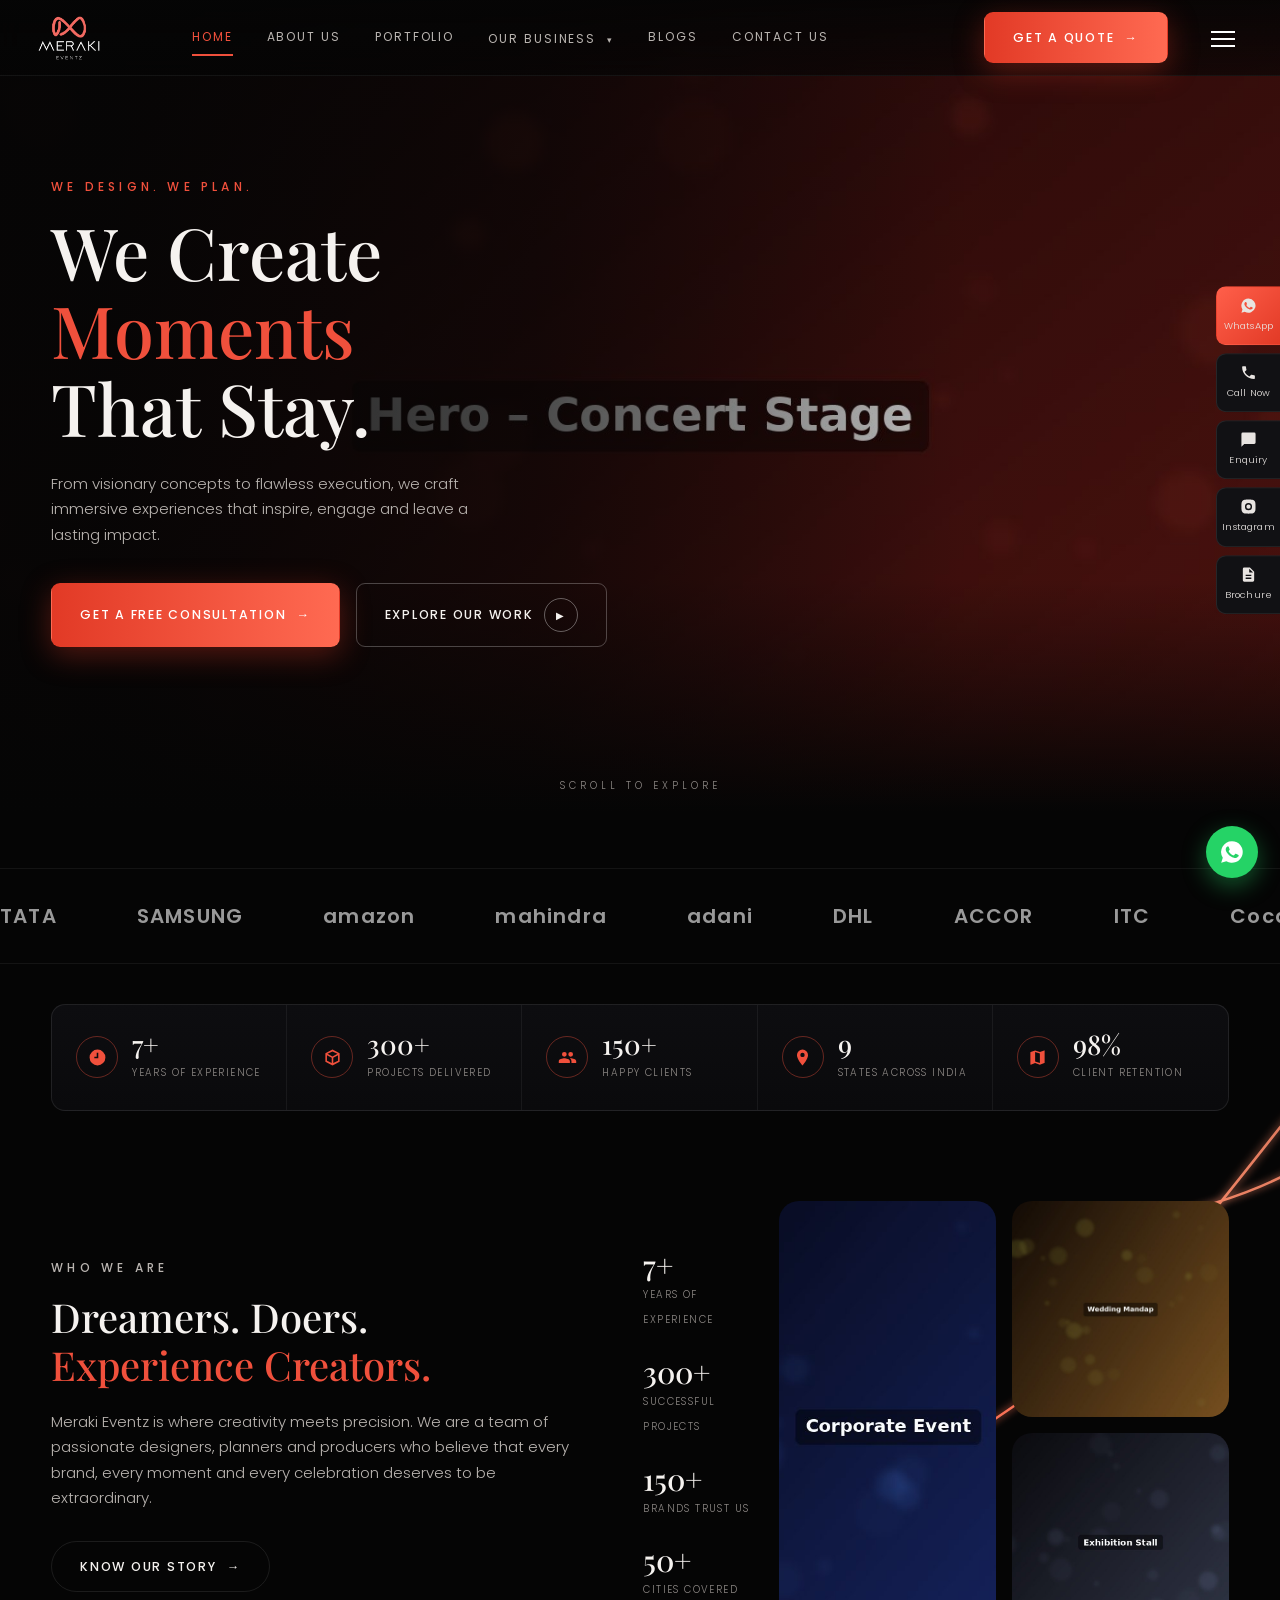
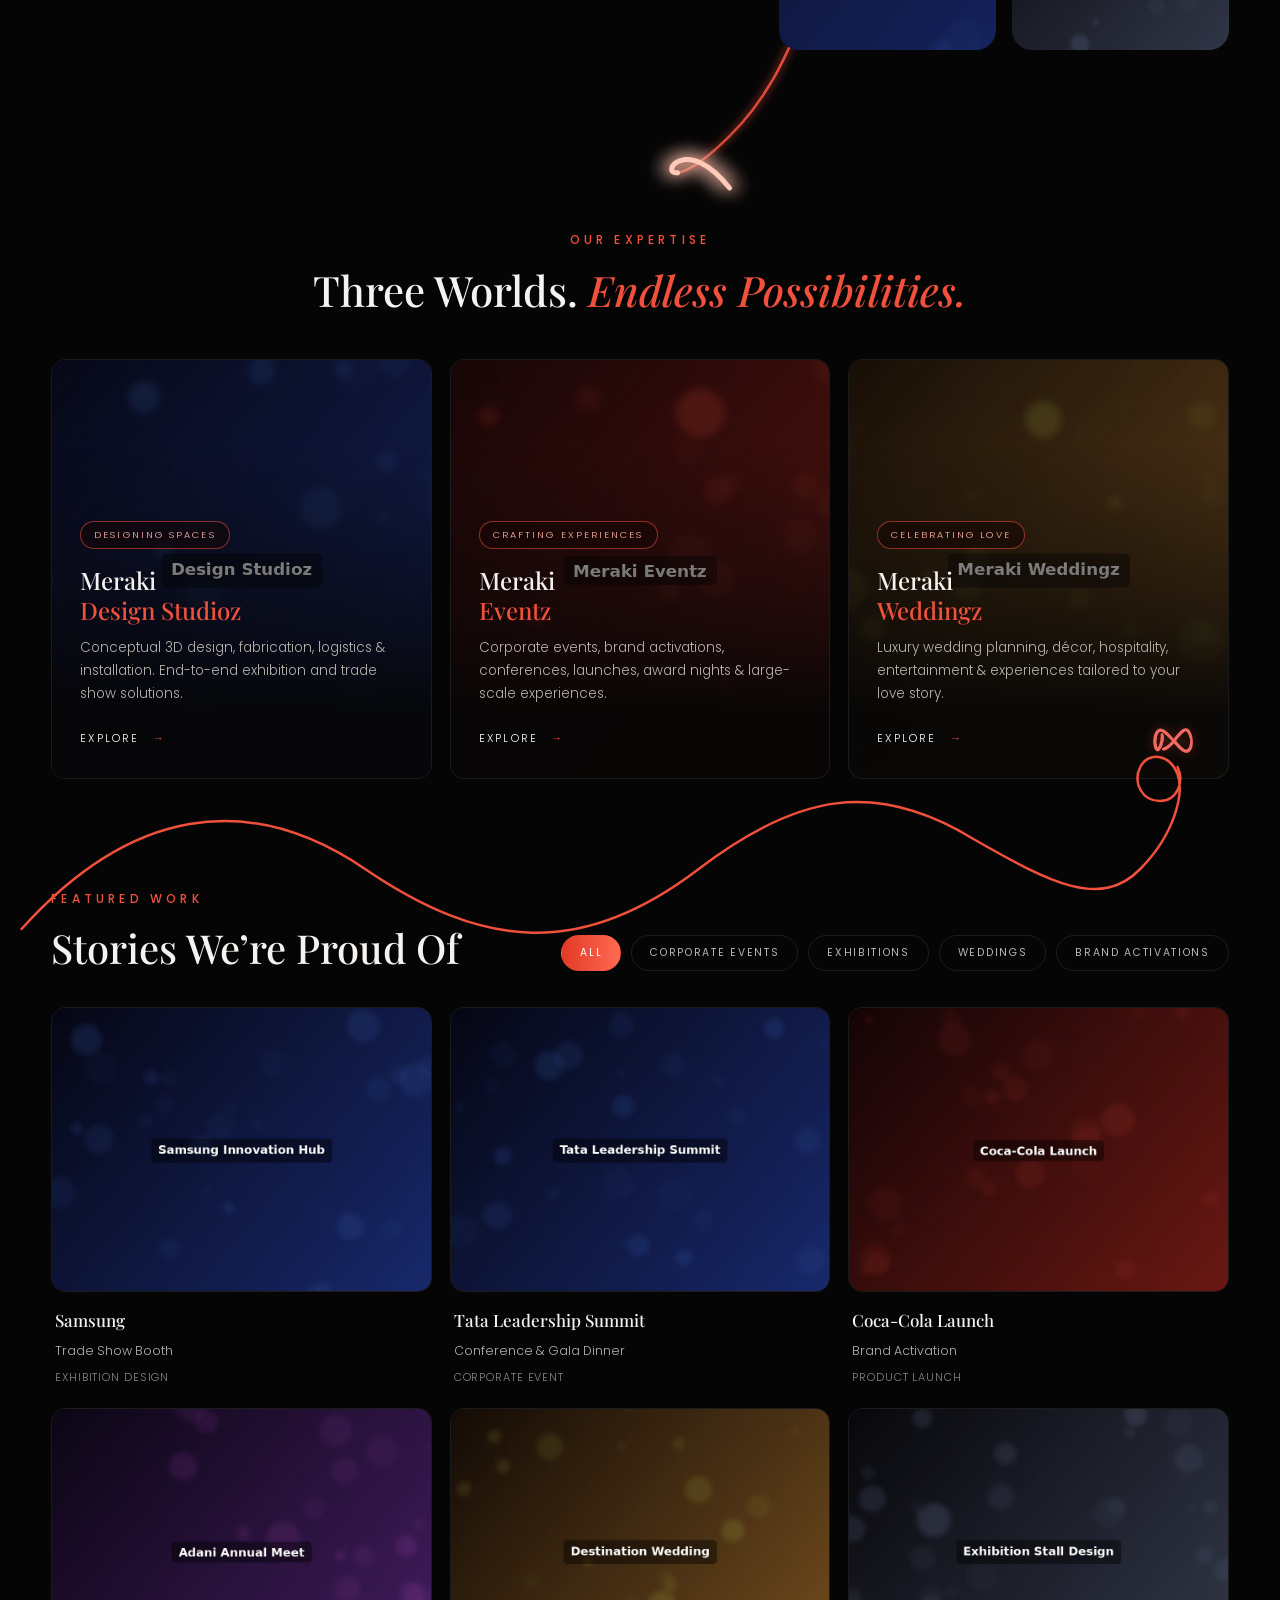
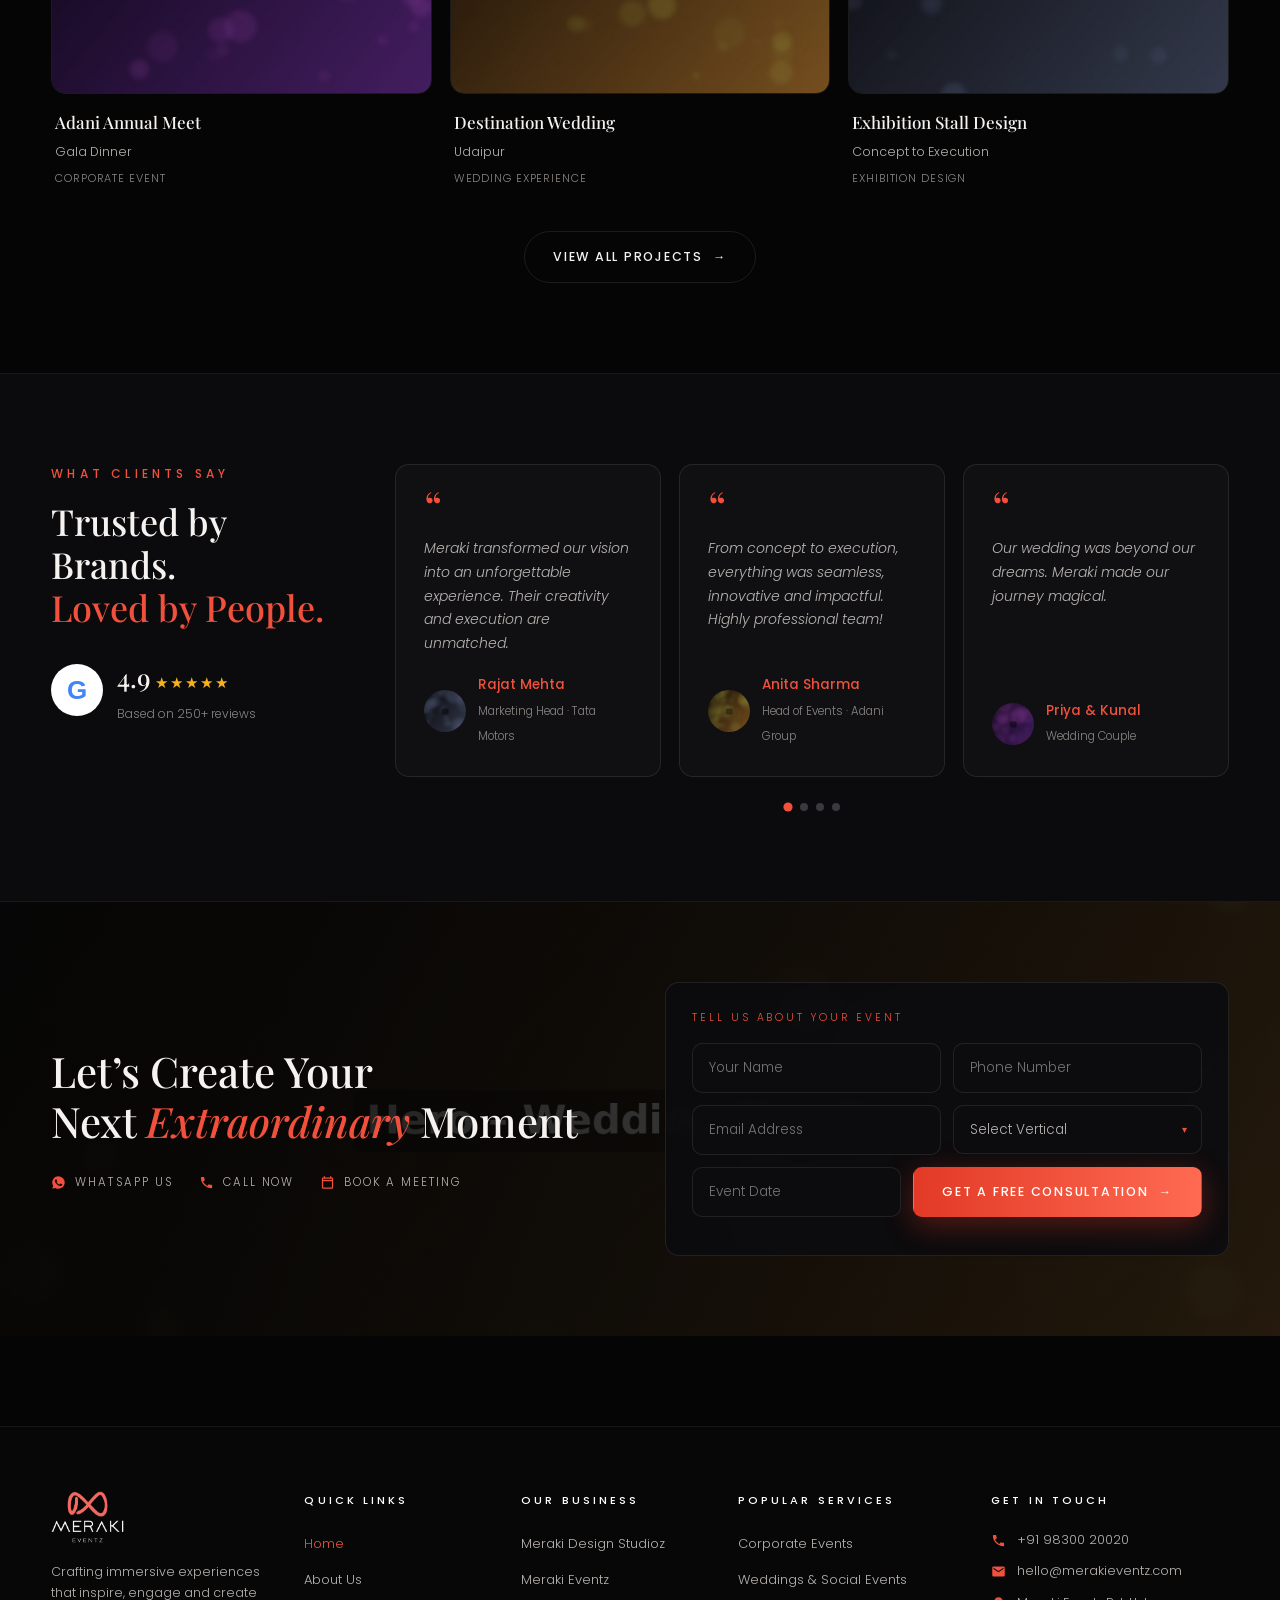
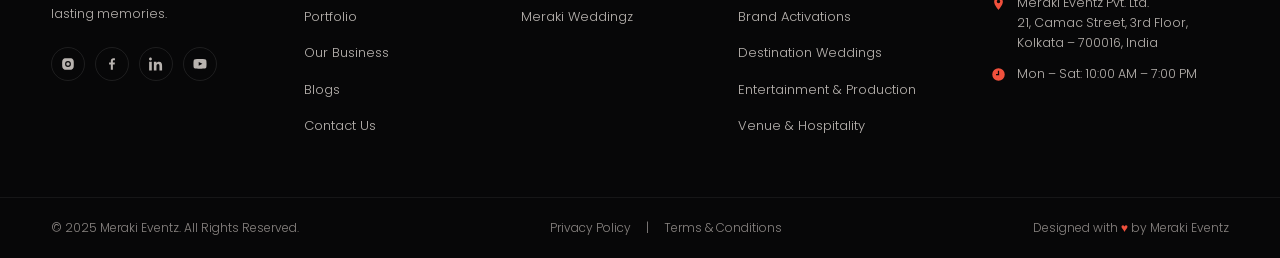
==== commit 3a6c21f7: "till folds" ====
--- a/index.html
+++ b/index.html
@@ -173,15 +173,13 @@
               </filter>
             </defs>
             <!-- Static base curve -->
-            <path class="collage-curve-glow"
-              d="M 20,490 C 80,420 60,340 160,270 C 260,200 300,140 380,20"
-              stroke="url(#curveGrad)" stroke-width="2.5" stroke-linecap="round"
-              fill="none" vector-effect="non-scaling-stroke" filter="url(#curveGlow)"/>
+            <path class="collage-curve-glow" d="M 20,530 C -20,470 -40,560 20,490 C 80,420 60,340 160,270 C 260,200 300,140 380,20 C 420,-40 480,40 300,90"
+              stroke="url(#curveGrad)" stroke-width="2.5" stroke-linecap="round" fill="none"
+              vector-effect="non-scaling-stroke" filter="url(#curveGlow)" />
             <!-- Travelling glow orb -->
-            <path class="curve-glow-traveler"
-              d="M 20,490 C 80,420 60,340 160,270 C 260,200 300,140 380,20"
-              stroke="#ffcbb8" stroke-width="5" stroke-linecap="round"
-              fill="none" vector-effect="non-scaling-stroke" filter="url(#travelGlow)"/>
+            <path class="curve-glow-traveler" d="M 20,530 C -20,470 -40,560 20,490 C 80,420 60,340 160,270 C 260,200 300,140 380,20 C 420,-40 480,40 300,90"
+              stroke="#ffcbb8" stroke-width="5" stroke-linecap="round" fill="none" vector-effect="non-scaling-stroke"
+              filter="url(#travelGlow)" />
           </svg>
           <img src="assets/images/about-1.jpg" alt="Corporate event" class="tall">
           <img src="assets/images/about-2.jpg" alt="Wedding mandap">
--- a/css/styles.css
+++ b/css/styles.css
@@ -824,9 +824,9 @@
 
 /* Travelling glow orb — rides the curve from bottom to top */
 .curve-glow-traveler {
-  stroke-dasharray: 80 900;
+  stroke-dasharray: 80 1500;
   stroke-dashoffset: 0;
-  animation: glow-travel 2.4s ease-in-out 3.6s infinite;
+  animation: glow-travel 3.2s ease-in-out 3.6s infinite;
 }
 
 @keyframes curve-draw {
@@ -835,7 +835,7 @@
 
 @keyframes glow-travel {
   0%   { stroke-dashoffset: 0; }
-  100% { stroke-dashoffset: -980; }
+  100% { stroke-dashoffset: -1600; }
 }
 
 
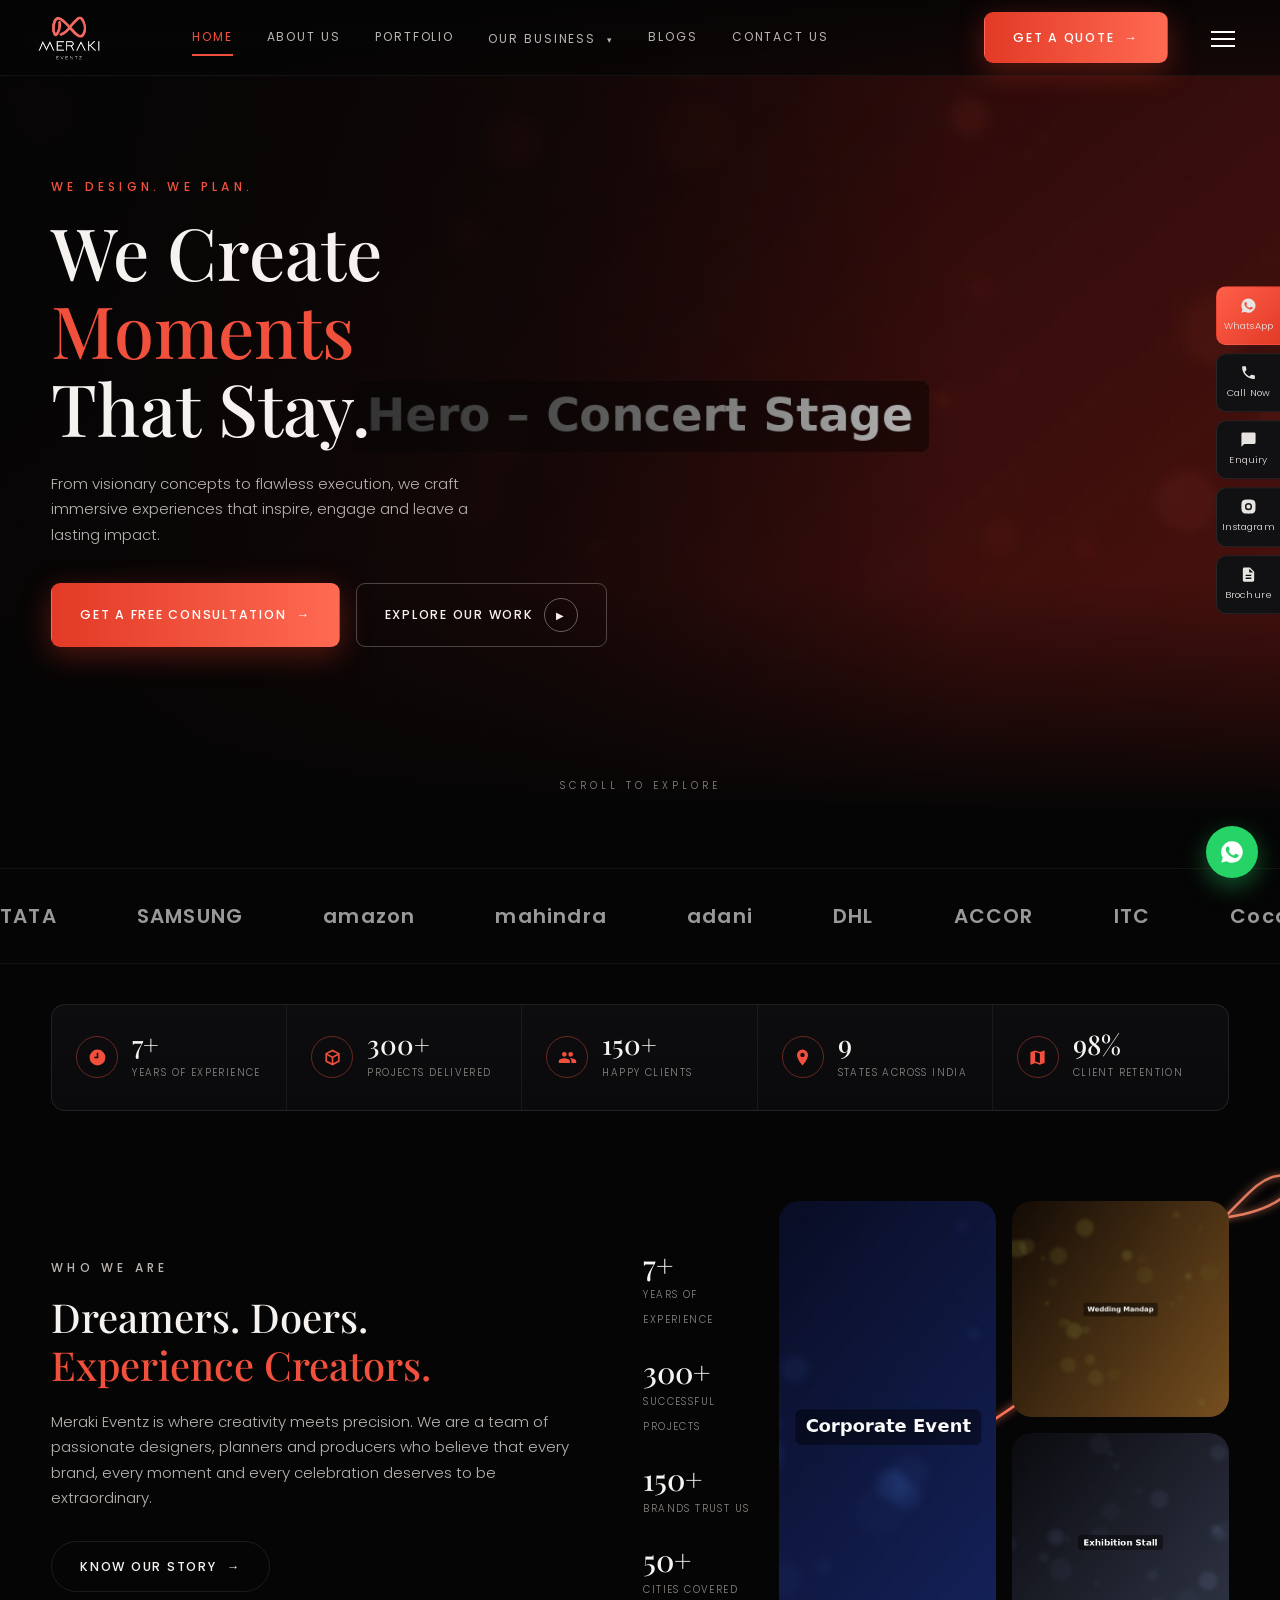
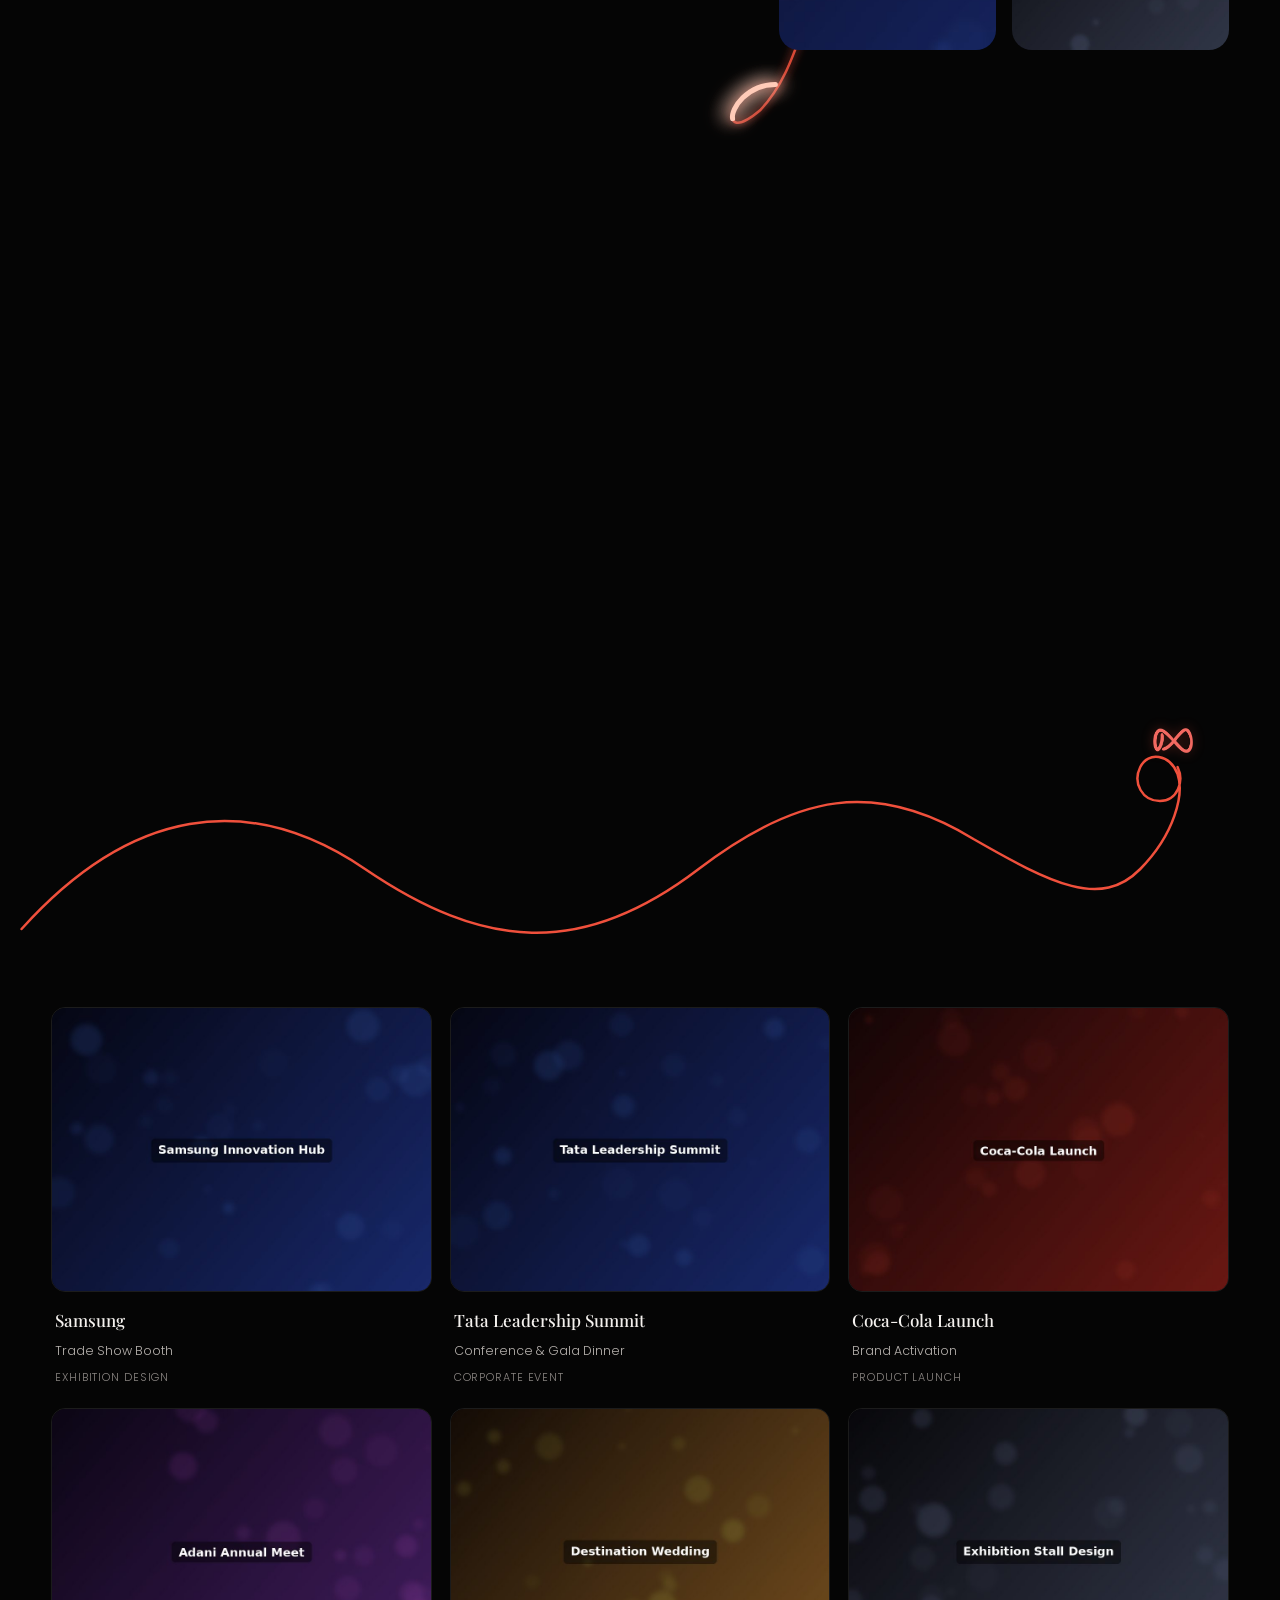
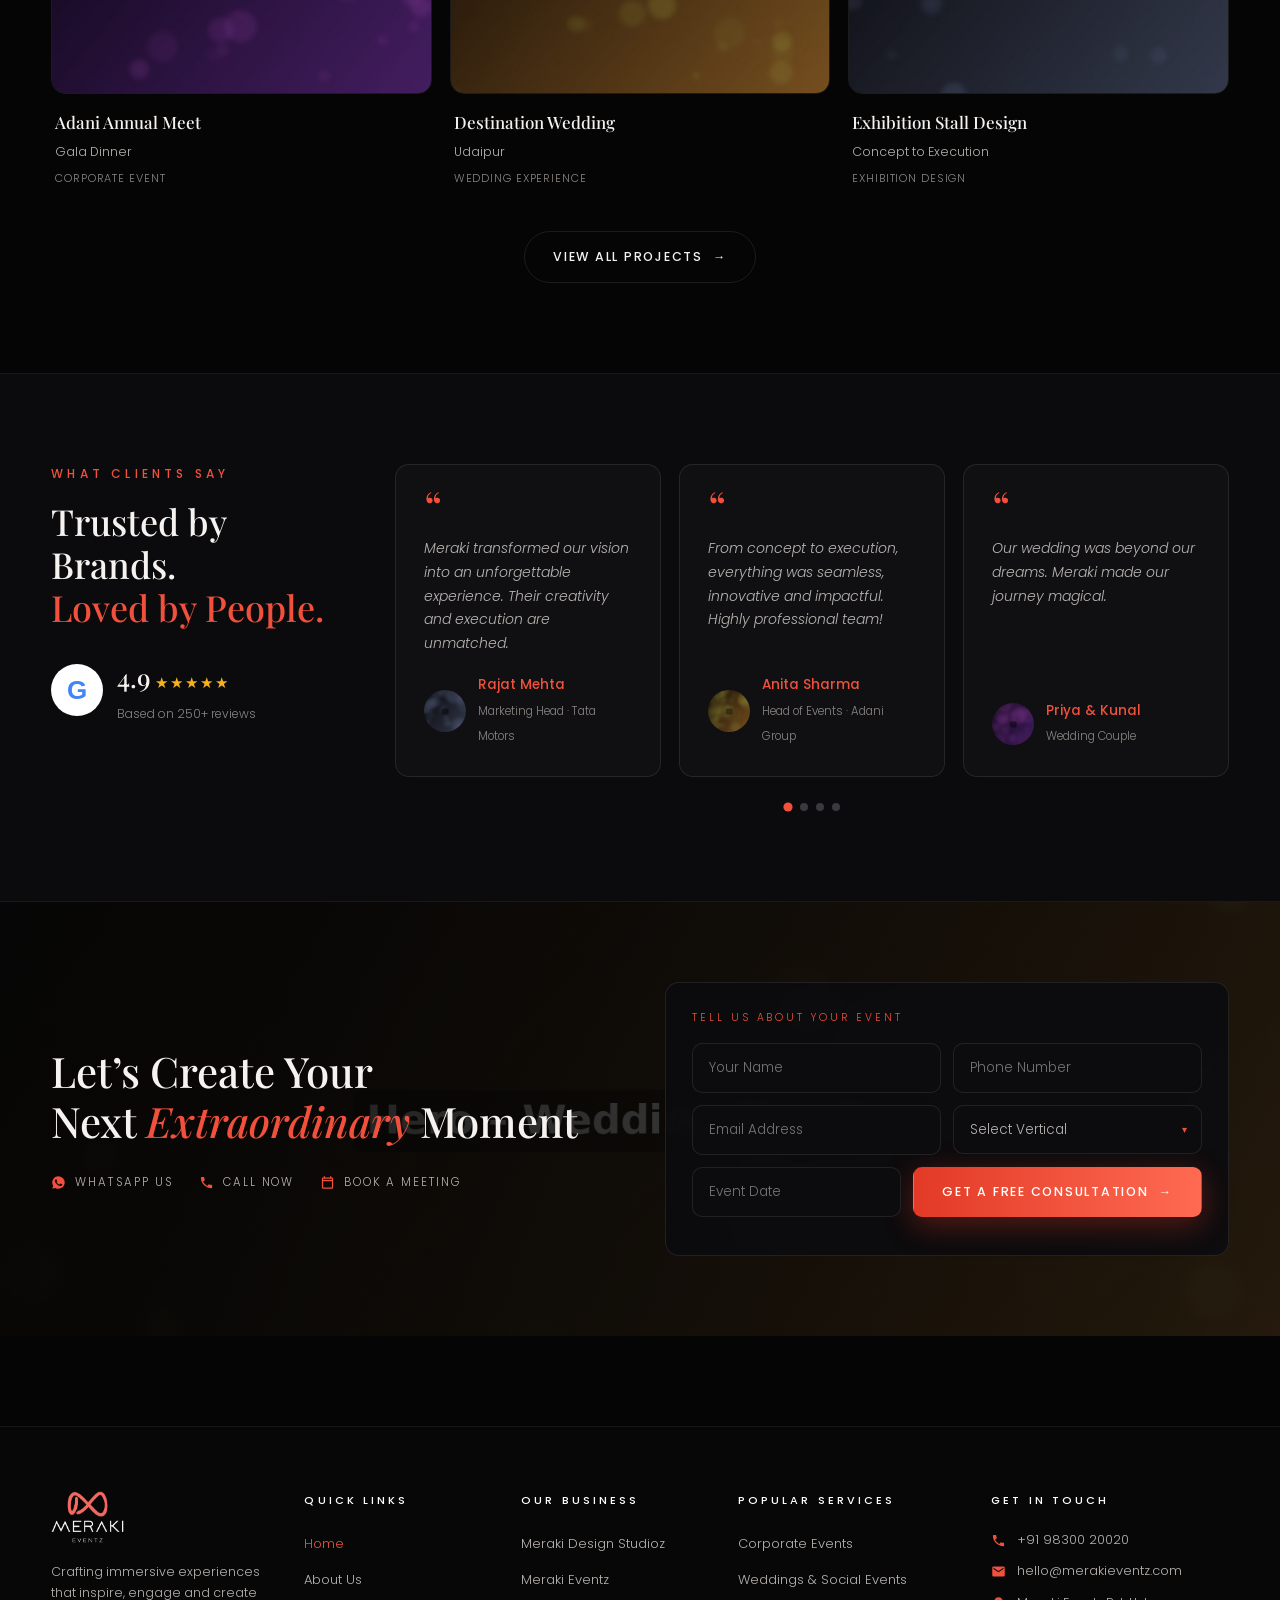
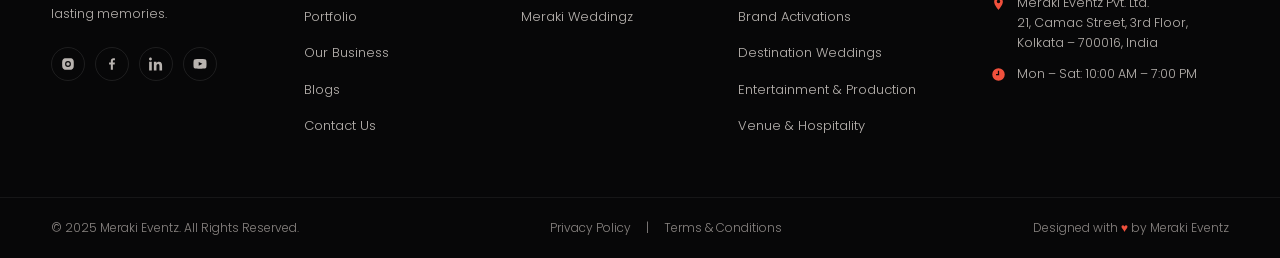
==== commit b3da0f4a: "curve is ready" ====
--- a/index.html
+++ b/index.html
@@ -173,11 +173,11 @@
               </filter>
             </defs>
             <!-- Static base curve -->
-            <path class="collage-curve-glow" d="M 20,530 C -20,470 -40,560 20,490 C 80,420 60,340 160,270 C 260,200 300,140 380,20 C 420,-40 480,40 300,90"
+            <path class="collage-curve-glow" d="M 50,450 C 20,450 10,500 40,470 C 80,420 60,340 160,270 C 260,200 300,140 360,70 C 390,35 410,80 340,90"
               stroke="url(#curveGrad)" stroke-width="2.5" stroke-linecap="round" fill="none"
               vector-effect="non-scaling-stroke" filter="url(#curveGlow)" />
             <!-- Travelling glow orb -->
-            <path class="curve-glow-traveler" d="M 20,530 C -20,470 -40,560 20,490 C 80,420 60,340 160,270 C 260,200 300,140 380,20 C 420,-40 480,40 300,90"
+            <path class="curve-glow-traveler" d="M 50,450 C 20,450 10,500 40,470 C 80,420 60,340 160,270 C 260,200 300,140 360,70 C 390,35 410,80 340,90"
               stroke="#ffcbb8" stroke-width="5" stroke-linecap="round" fill="none" vector-effect="non-scaling-stroke"
               filter="url(#travelGlow)" />
           </svg>
--- a/css/styles.css
+++ b/css/styles.css
@@ -824,9 +824,9 @@
 
 /* Travelling glow orb — rides the curve from bottom to top */
 .curve-glow-traveler {
-  stroke-dasharray: 80 1500;
+  stroke-dasharray: 60 1200;
   stroke-dashoffset: 0;
-  animation: glow-travel 3.2s ease-in-out 3.6s infinite;
+  animation: glow-travel 2.8s ease-in-out 3.6s infinite;
 }
 
 @keyframes curve-draw {
@@ -835,7 +835,7 @@
 
 @keyframes glow-travel {
   0%   { stroke-dashoffset: 0; }
-  100% { stroke-dashoffset: -1600; }
+  100% { stroke-dashoffset: -1200; }
 }
 
 
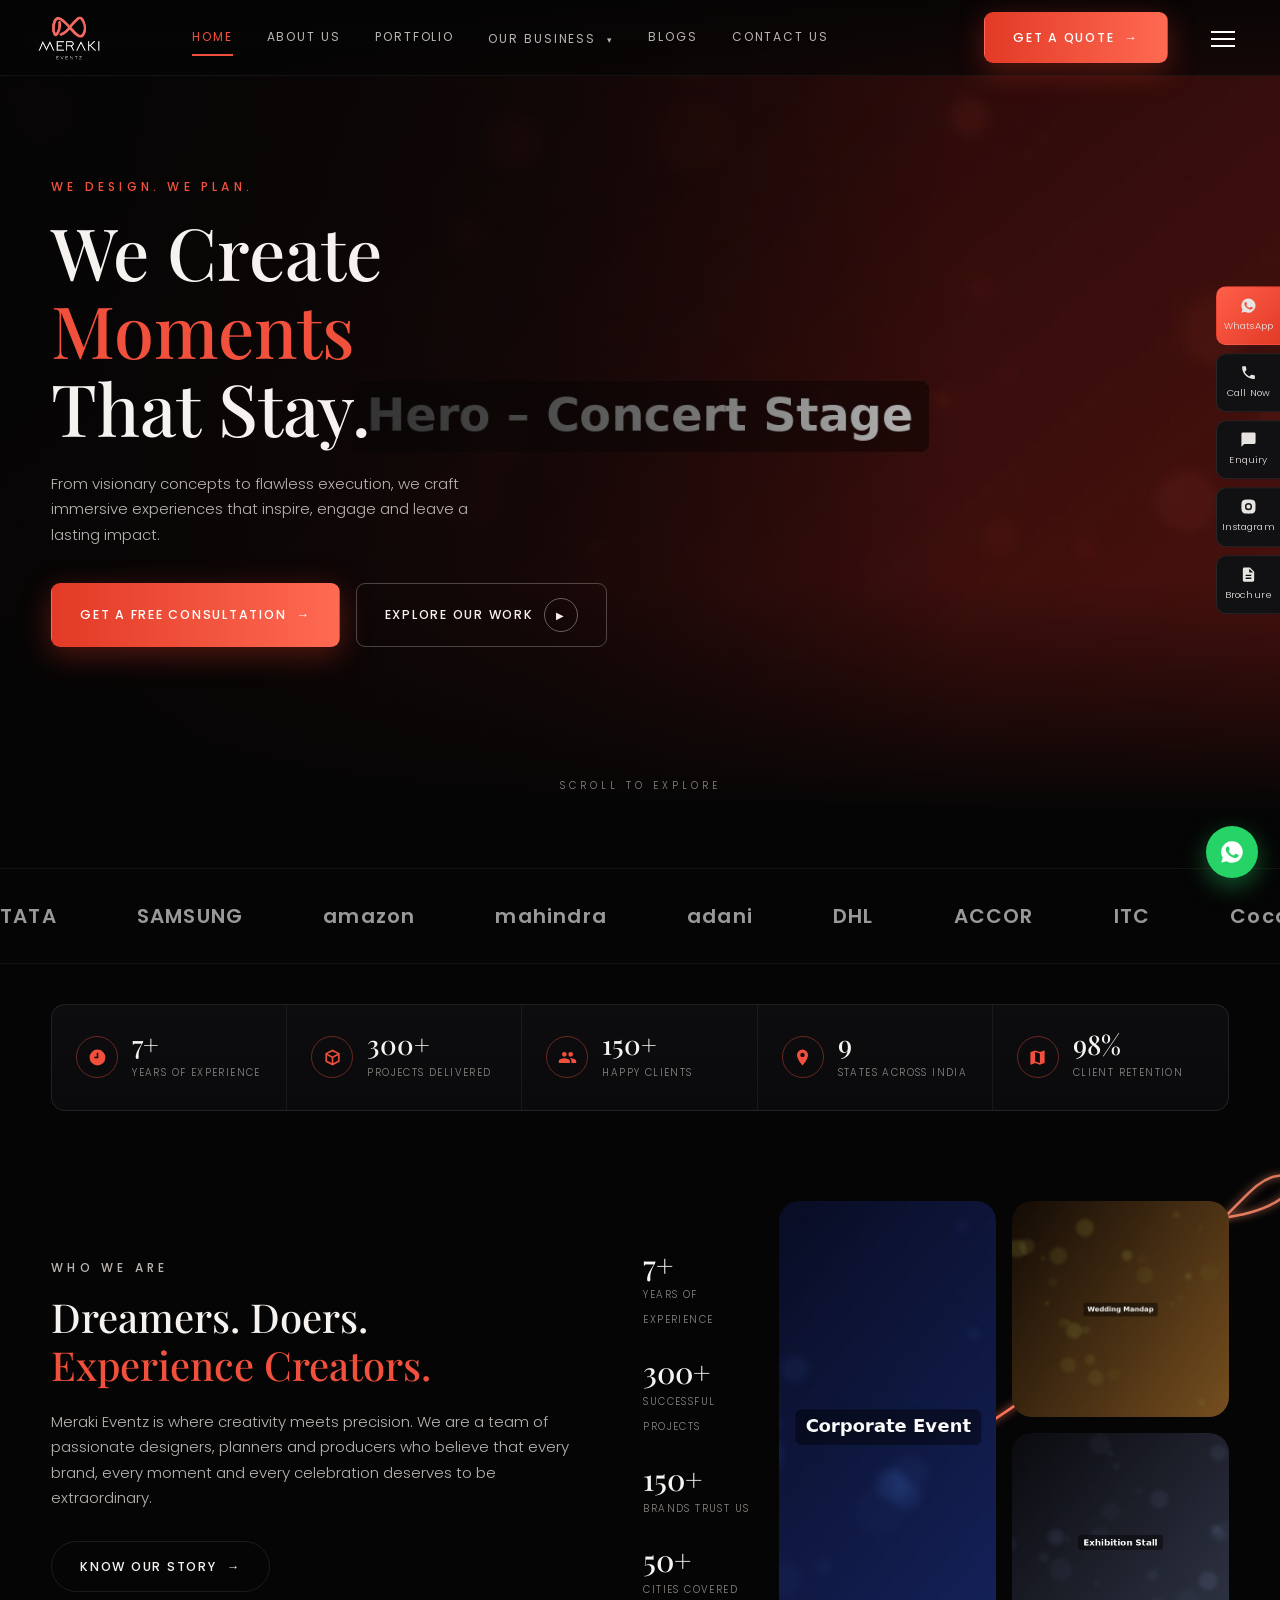
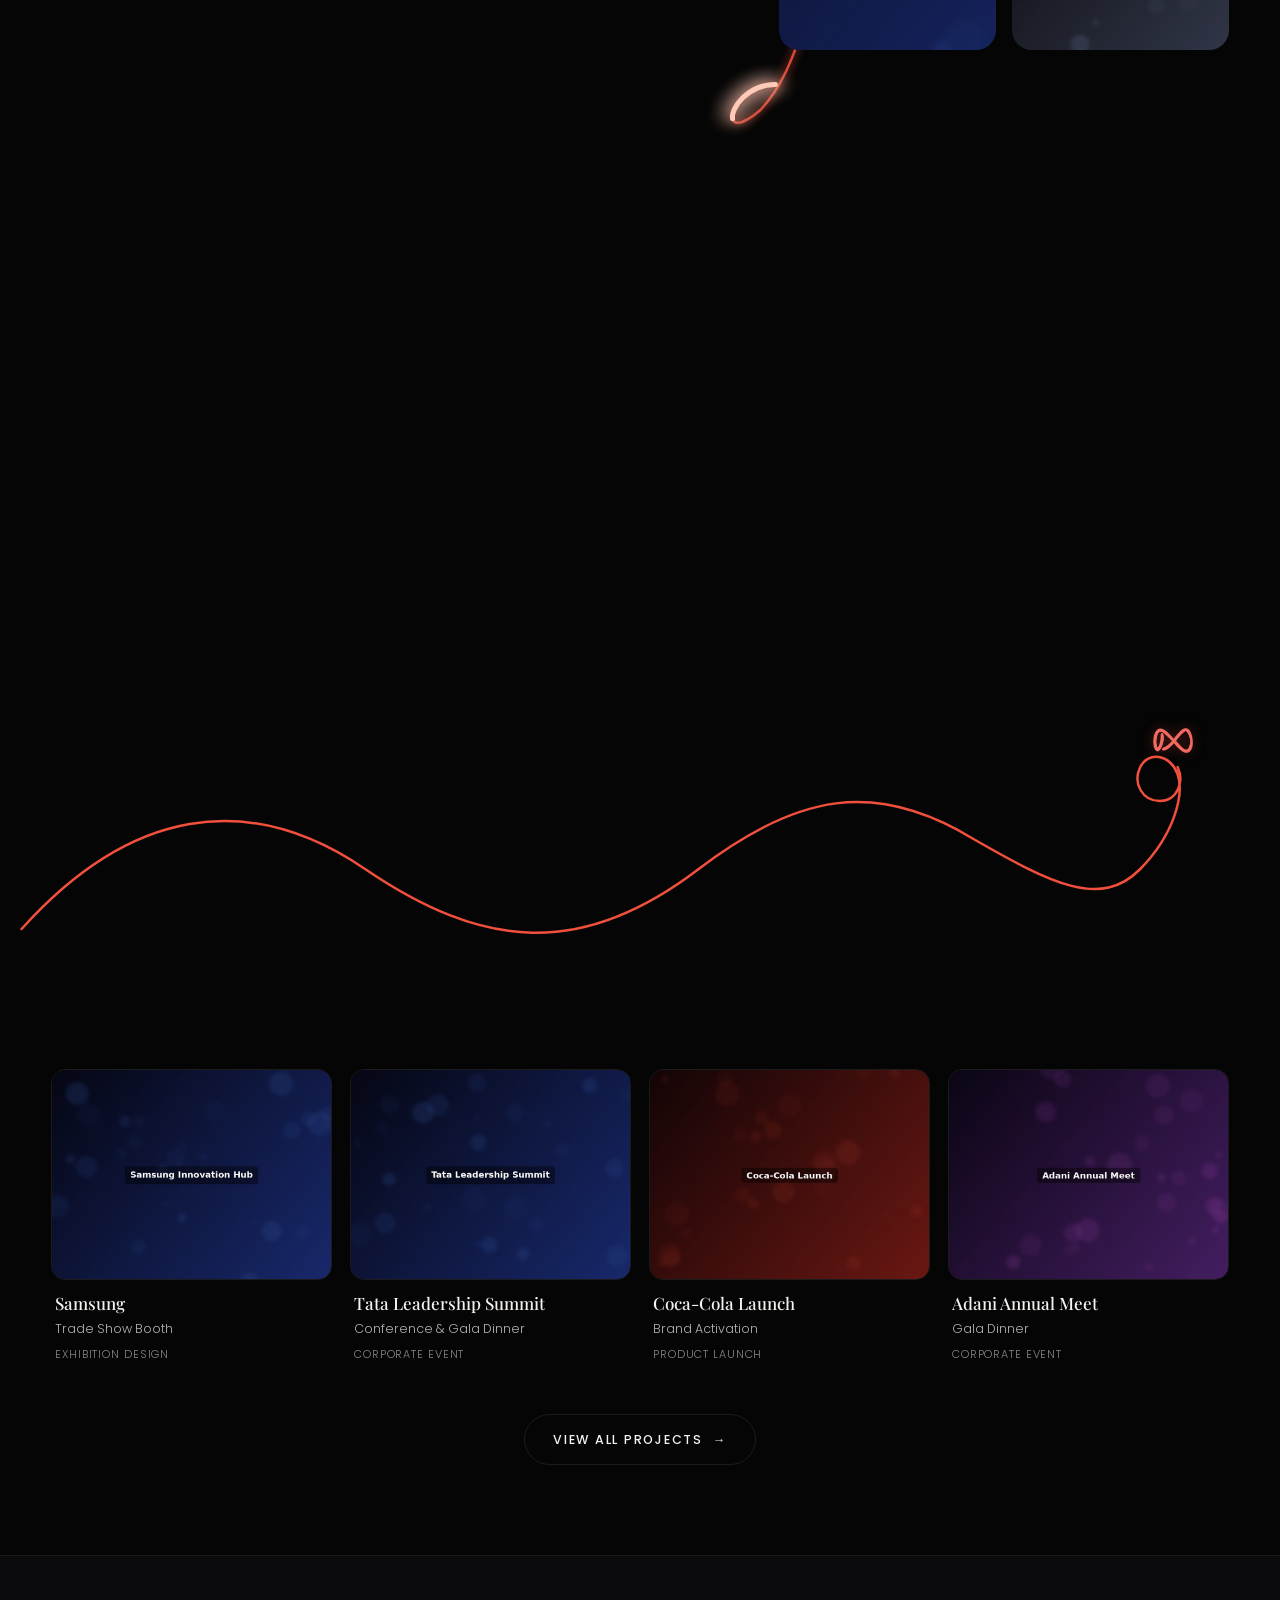
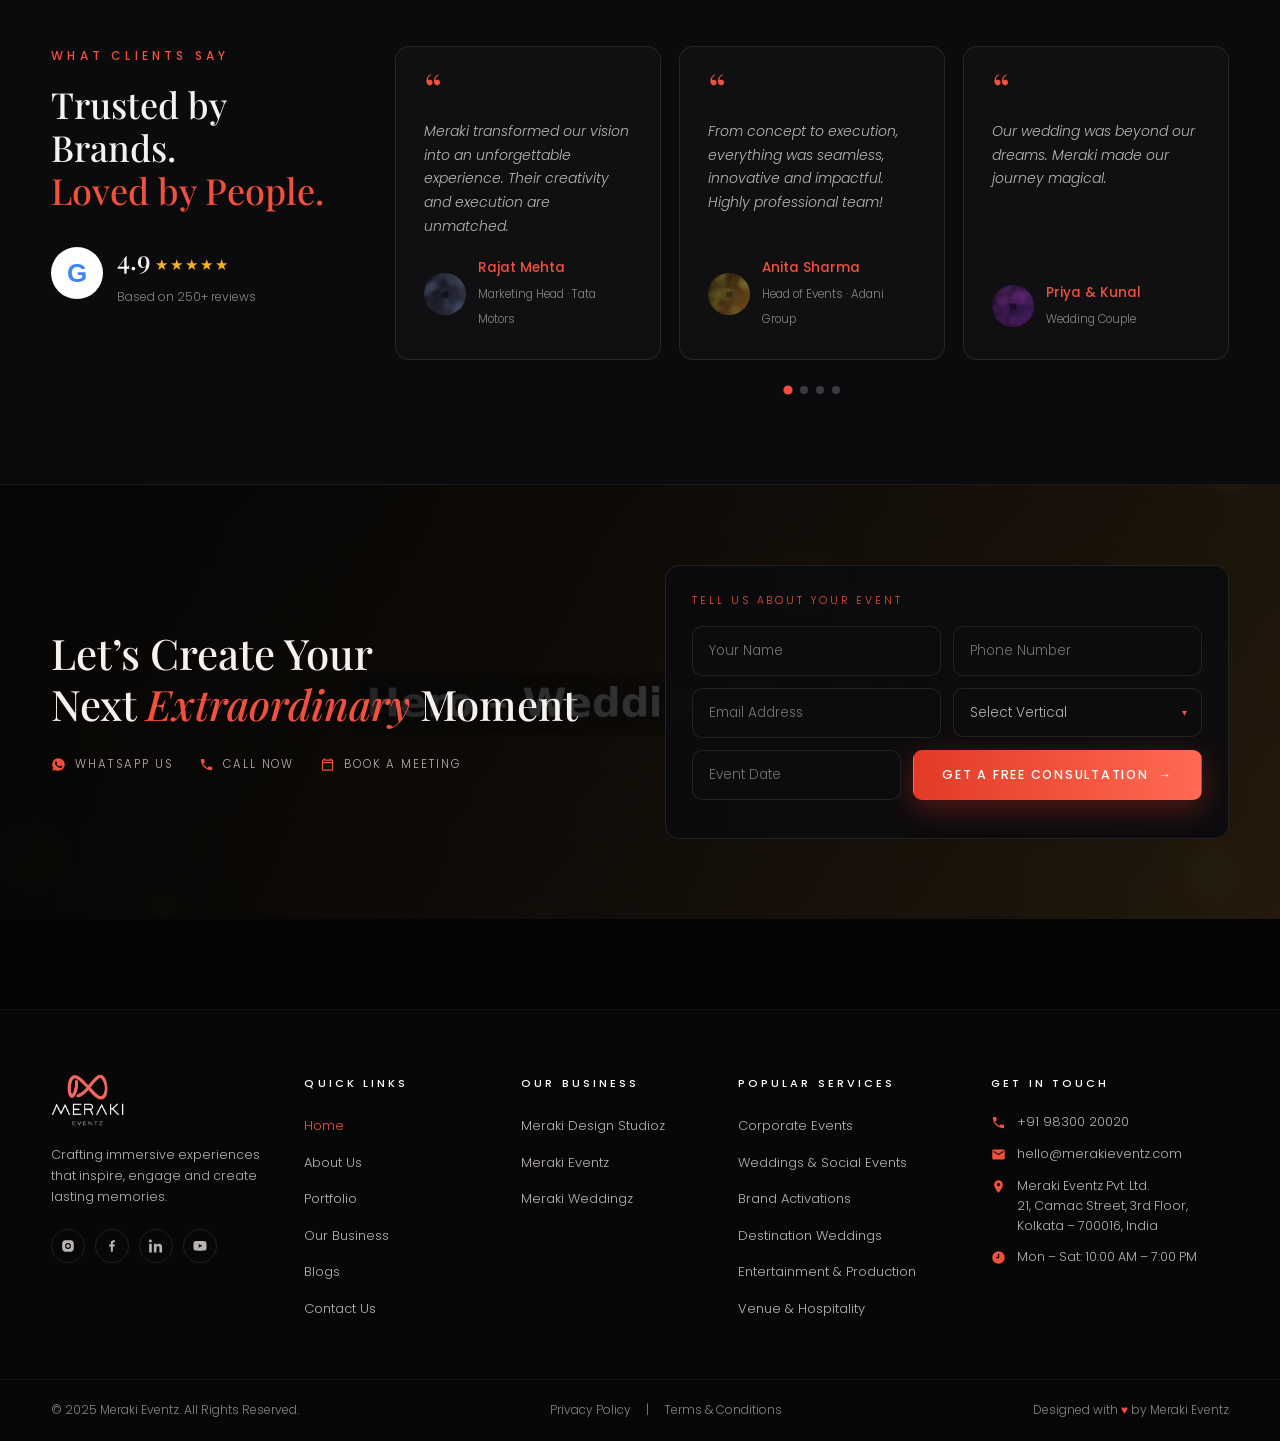
==== commit ca690b32: "final" ====
--- a/index.html
+++ b/index.html
@@ -233,27 +233,36 @@
     </div>
   </section>
 
-  <section class="section" style="padding-top:20px">
-    <div class="container reveal"
-      style="display:flex;align-items:flex-end;justify-content:space-between;gap:24px;flex-wrap:wrap">
-      <div>
+  <section class="section" data-slider style="padding-top:20px">
+    <div class="container reveal" style="display:flex; flex-direction:column; gap:24px;">
+      <div style="width: 100%;">
         <p class="eyebrow">Featured Work</p>
-        <h2 class="h-serif section-head" style="font-size:clamp(28px,3.2vw,40px)">Stories We&rsquo;re Proud Of</h2>
-      </div>
-      <div style="display:flex;gap:10px;align-items:center;flex-wrap:wrap" data-filter-group="#homeWork">
-        <button class="filter-btn active" data-filter="all">All</button>
-        <button class="filter-btn" data-filter="corporate">Corporate Events</button>
-        <button class="filter-btn" data-filter="exhibitions">Exhibitions</button>
-        <button class="filter-btn" data-filter="weddings">Weddings</button>
-        <button class="filter-btn" data-filter="brand">Brand Activations</button>
+        <h2 class="h-serif section-head" style="font-size:clamp(28px,3.2vw,40px); margin:0;">Stories We&rsquo;re Proud Of</h2>
+      </div>
+      <div style="display:flex; width:100%; justify-content:flex-end; gap:32px; align-items:center; flex-wrap:wrap" data-filter-group="#homeWork">
+        <div class="pill-tabs">
+          <button class="filter-btn pill-tab active" data-filter="all">All</button>
+          <span class="sep">|</span>
+          <button class="filter-btn pill-tab" data-filter="corporate">Corporate Events</button>
+          <span class="sep">|</span>
+          <button class="filter-btn pill-tab" data-filter="exhibitions">Exhibitions</button>
+          <span class="sep">|</span>
+          <button class="filter-btn pill-tab" data-filter="weddings">Weddings</button>
+          <span class="sep">|</span>
+          <button class="filter-btn pill-tab" data-filter="brand">Brand Activations</button>
+        </div>
+        <div class="slider-nav">
+          <button aria-label="Previous" data-prev>&lt;</button>
+          <button aria-label="Next" data-next>&gt;</button>
+        </div>
       </div>
     </div>
     <div class="container" id="homeWork" style="margin-top:36px">
-      <div class="cards-grid cards-3 reveal">
+      <div class="stories-scroll h-scroll reveal">
         <article class="project-card work-card" data-cat="all exhibitions">
           <div class="thumb"><img src="assets/images/project-samsung.jpg" alt="Samsung" loading="lazy"></div>
           <div class="body">
-            <h3>Samsung</h3>
+            <h3 class="h-serif">Samsung</h3>
             <p>Trade Show Booth</p>
             <div class="cat">Exhibition Design</div>
           </div>
@@ -262,7 +271,7 @@
           <div class="thumb"><img src="assets/images/project-tata.jpg" alt="Tata Leadership Summit" loading="lazy">
           </div>
           <div class="body">
-            <h3>Tata Leadership Summit</h3>
+            <h3 class="h-serif">Tata Leadership Summit</h3>
             <p>Conference &amp; Gala Dinner</p>
             <div class="cat">Corporate Event</div>
           </div>
@@ -270,7 +279,7 @@
         <article class="project-card work-card" data-cat="all brand">
           <div class="thumb"><img src="assets/images/project-cocacola.jpg" alt="Coca-Cola Launch" loading="lazy"></div>
           <div class="body">
-            <h3>Coca-Cola Launch</h3>
+            <h3 class="h-serif">Coca-Cola Launch</h3>
             <p>Brand Activation</p>
             <div class="cat">Product Launch</div>
           </div>
@@ -279,7 +288,7 @@
           <div class="thumb"><img src="assets/images/project-adani-meet.jpg" alt="Adani Annual Meet" loading="lazy">
           </div>
           <div class="body">
-            <h3>Adani Annual Meet</h3>
+            <h3 class="h-serif">Adani Annual Meet</h3>
             <p>Gala Dinner</p>
             <div class="cat">Corporate Event</div>
           </div>
@@ -288,7 +297,7 @@
           <div class="thumb"><img src="assets/images/project-destination-wedding.jpg" alt="Destination Wedding"
               loading="lazy"></div>
           <div class="body">
-            <h3>Destination Wedding</h3>
+            <h3 class="h-serif">Destination Wedding</h3>
             <p>Udaipur</p>
             <div class="cat">Wedding Experience</div>
           </div>
@@ -297,15 +306,31 @@
           <div class="thumb"><img src="assets/images/project-exhibition.jpg" alt="Exhibition Stall Design"
               loading="lazy"></div>
           <div class="body">
-            <h3>Exhibition Stall Design</h3>
+            <h3 class="h-serif">Exhibition Stall Design</h3>
             <p>Concept to Execution</p>
             <div class="cat">Exhibition Design</div>
           </div>
         </article>
-      </div>
-    </div>
-    <div class="container center" style="margin-top:40px">
-      <a href="portfolio.html" class="btn btn-line">View All Projects <span class="arr">&rarr;</span></a>
+        <article class="project-card work-card" data-cat="all brand">
+          <div class="thumb"><img src="assets/images/project-acer.jpg" alt="Acer Tech Reveal" loading="lazy"></div>
+          <div class="body">
+            <h3 class="h-serif">Acer Tech Reveal</h3>
+            <p>Product Showcase</p>
+            <div class="cat">Brand Activation</div>
+          </div>
+        </article>
+        <article class="project-card work-card" data-cat="all corporate">
+          <div class="thumb"><img src="assets/images/project-mahindra.jpg" alt="Mahindra Excellence Awards" loading="lazy"></div>
+          <div class="body">
+            <h3 class="h-serif">Mahindra Awards</h3>
+            <p>Gala Night</p>
+            <div class="cat">Corporate Event</div>
+          </div>
+        </article>
+      </div>
+      <div class="center" style="margin-top:40px">
+        <a href="portfolio.html" class="btn btn-line">VIEW ALL PROJECTS <span class="arr">&rarr;</span></a>
+      </div>
     </div>
   </section>
 
--- a/css/styles.css
+++ b/css/styles.css
@@ -1349,6 +1349,54 @@
   border: 1px solid var(--line)
 }
 
+/* Stories section tabs */
+.pill-tabs {
+  display: flex;
+  gap: 16px;
+  align-items: center;
+  flex-wrap: wrap;
+}
+.pill-tab {
+  background: transparent;
+  border: 0;
+  color: var(--text-dim);
+  font-size: 10px;
+  letter-spacing: .12em;
+  text-transform: uppercase;
+  padding: 6px 14px;
+  border-radius: 999px;
+  transition: .25s;
+}
+.pill-tab:hover {
+  color: #fff;
+}
+.pill-tab.active {
+  background: var(--red-grad);
+  color: #fff;
+}
+.pill-tabs .sep {
+  color: var(--line-soft);
+  font-size: 10px;
+  user-select: none;
+}
+
+/* Stories horizontal slider */
+.stories-scroll {
+  display: flex;
+  gap: 20px;
+  overflow-x: auto;
+  scroll-snap-type: x mandatory;
+  scrollbar-width: none;
+  padding-bottom: 20px;
+}
+.stories-scroll::-webkit-scrollbar {
+  display: none;
+}
+.stories-scroll > * {
+  scroll-snap-align: start;
+  flex: 0 0 calc((100% - 100px) / 6);
+}
+
 .work-card .body h3 {
   font-size: 17px
 }
